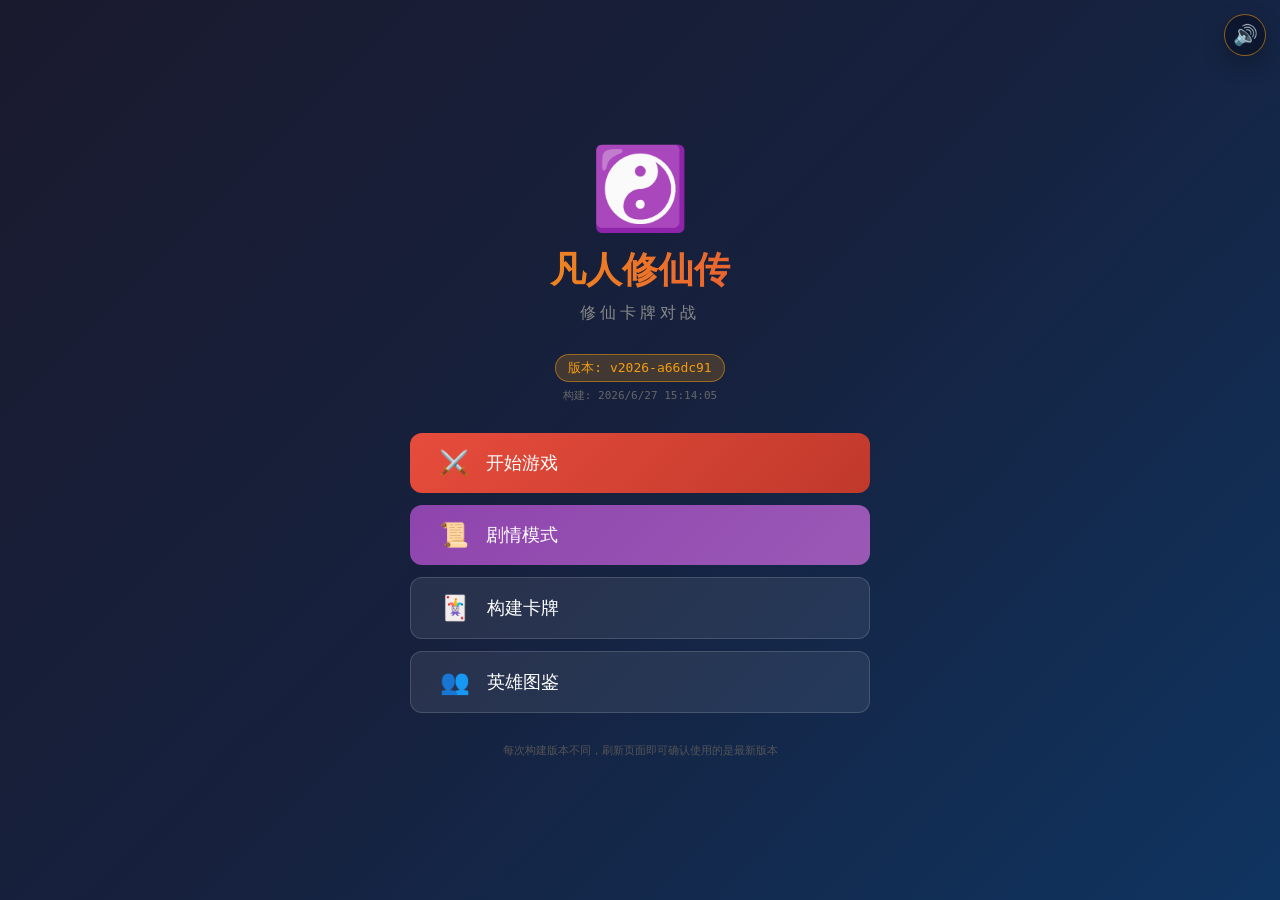
==== index.html @ 72eebd31 "deploy: publish a66dc91" ====
<!DOCTYPE html>
<html lang="zh-CN">
<head>
    <meta charset="UTF-8">
    <meta name="viewport" content="width=device-width, initial-scale=1.0">
    <meta http-equiv="Cache-Control" content="no-cache, no-store, must-revalidate">
    <meta http-equiv="Pragma" content="no-cache">
    <meta http-equiv="Expires" content="0">
    <title>凡人修仙传 - 修仙卡牌</title>
    <!-- 主菜单保底样式（防止外部CSS加载失败） -->
    <style>
        .main-menu {
            position: fixed; top: 0; left: 0; width: 100vw; height: 100vh;
            background: linear-gradient(135deg, #1a1a2e, #16213e, #0f3460);
            z-index: 200000; display: flex; align-items: center; justify-content: center;
            overflow: hidden;
        }
        .main-menu.hidden { display: none !important; }
        .menu-content { text-align: center; max-width: 500px; width: 100%; max-height: 100vh; overflow-y: auto; scrollbar-width: none; -ms-overflow-style: none; padding: 20px; }
        .menu-content::-webkit-scrollbar { width: 0; height: 0; display: none; }
        .menu-logo { margin-bottom: 30px; }
        .logo-icon { font-size: 80px; margin-bottom: 10px; }
        .logo-title { font-size: 36px; font-weight: bold; background: linear-gradient(90deg, #f39c12, #e74c3c); -webkit-background-clip: text; -webkit-text-fill-color: transparent; margin-bottom: 8px; }
        .logo-subtitle { color: #888; font-size: 16px; letter-spacing: 4px; }
        .version-info { display: flex; flex-direction: column; align-items: center; gap: 6px; margin-bottom: 30px; }
        .version-badge { color: #f39c12; background: rgba(243,156,18,0.2); border: 1px solid rgba(243,156,18,0.5); border-radius: 20px; padding: 4px 12px; font-family: monospace; font-size: 13px; }
        .build-time { color: #666; font-family: monospace; font-size: 11px; }
        .menu-buttons { display: flex; flex-direction: column; gap: 12px; margin-bottom: 30px; }
        .menu-btn { display: flex; align-items: center; gap: 12px; width: 100%; padding: 16px 24px; border: none; border-radius: 12px; cursor: pointer; font-size: 18px; transition: all 0.3s; position: relative; text-align: left; }
        .menu-btn-primary { background: linear-gradient(135deg, #e74c3c, #c0392b); color: white; font-weight: bold; }
        .menu-btn-secondary { background: rgba(255,255,255,0.08); color: #fff; border: 1px solid rgba(255,255,255,0.15); }
        .menu-btn:disabled { opacity: 0.5; cursor: not-allowed; }
        .btn-icon { width: 40px; text-align: center; font-size: 24px; }
        .btn-text { flex: 1; font-weight: 500; }
        .btn-badge { color: #aaa; background: rgba(149,165,166,0.3); border-radius: 10px; padding: 2px 8px; font-size: 10px; white-space: nowrap; }
        .changelog-section { background: rgba(0,0,0,0.2); border-radius: 12px; padding: 16px; margin-bottom: 20px; text-align: left; }
        .changelog-title { color: #f39c12; text-align: center; margin-bottom: 12px; font-size: 14px; }
        .changelog-list { color: #aaa; font-size: 12px; line-height: 1.8; }
        .commit-item { display: flex; gap: 8px; padding: 4px 0; border-bottom: 1px solid rgba(255,255,255,0.05); }
        .commit-hash { color: #666; font-family: monospace; font-size: 11px; flex-shrink: 0; }
        .commit-msg { color: #ccc; overflow: hidden; text-overflow: ellipsis; white-space: nowrap; }
        .menu-footer { color: #555; text-align: center; font-size: 11px; }
    </style>

    <!-- Baidu Analytics -->
    <script>
        var _hmt = _hmt || [];
        (function() {
            var hm = document.createElement("script");
            hm.src = "https://hm.baidu.com/hm.js?ed6ce90707663d2ae545b02ac016591a";
            var s = document.getElementsByTagName("script")[0];
            s.parentNode.insertBefore(hm, s);
        })();
    </script>
    <!-- End Baidu Analytics -->
  <script type="module" crossorigin src="./assets/main-CLAaxzai.js"></script>
  <link rel="stylesheet" crossorigin href="./assets/main-CV04cVPV.css">
</head>
<body class="menu-open">
    <button id="audio-toggle" class="audio-toggle" type="button" title="关闭背景音乐" aria-label="关闭背景音乐">🔊</button>
    <div id="game-container">
        <!-- ==================== 主菜单界面 ==================== -->
        <div id="main-menu" class="main-menu">
            <div class="menu-content">
                <!-- 游戏 Logo -->
                <div class="menu-logo">
                    <div class="logo-icon">☯️</div>
                    <h1 class="logo-title">凡人修仙传</h1>
                    <p class="logo-subtitle">修仙卡牌对战</p>
                </div>
                
                <!-- 版本信息 -->
                <div class="version-info">
                    <span class="version-badge" id="version-display">版本加载中...</span>
                    <span class="build-time" id="build-time-display"></span>
                </div>
                
                <!-- 主菜单按钮 -->
                <div class="menu-buttons">
                    <button class="menu-btn menu-btn-primary" id="btn-start-game">
                        <span class="btn-icon">⚔️</span>
                        <span class="btn-text">开始游戏</span>
                    </button>
                    <button class="menu-btn menu-btn-primary" id="btn-story-mode" style="background: linear-gradient(135deg, #8e44ad, #9b59b6);">
                        <span class="btn-icon">📜</span>
                        <span class="btn-text">剧情模式</span>
                    </button>
                    <button class="menu-btn menu-btn-secondary" id="btn-deck-builder">
                        <span class="btn-icon">🃏</span>
                        <span class="btn-text">构建卡牌</span>
                    </button>
                    <button class="menu-btn menu-btn-secondary" id="btn-view-cards" hidden>
                        <span class="btn-icon">📚</span>
                        <span class="btn-text">卡牌图鉴</span>
                    </button>
                    <button class="menu-btn menu-btn-secondary" id="btn-view-heroes">
                        <span class="btn-icon">👥</span>
                        <span class="btn-text">英雄图鉴</span>
                    </button>

                </div>
                
                <!-- 更新日志 -->
                <div class="changelog-section" hidden>
                    <h3 class="changelog-title">📝 最近更新</h3>
                    <div class="changelog-list" id="changelog-list">
                        <div class="changelog-loading">加载中...</div>
                    </div>
                </div>
                
                <!-- 底部信息 -->
                <div class="menu-footer">
                    <p>每次构建版本不同，刷新页面即可确认使用的是最新版本</p>
                </div>
            </div>
        </div>

        <!-- 顶部信息栏 -->
        <div id="top-bar">
            <div id="game-title">凡人修仙传 - 修仙卡牌</div>
            <div id="battle-background-control" class="battle-background-control" hidden>
                <label for="battle-background-select">背景模式</label>
                <select id="battle-background-select" aria-label="切换对战背景模式"></select>
                <div id="battle-background-opacity-control" class="battle-background-opacity-control" hidden>
                    <label for="battle-background-opacity">图案透明度</label>
                    <input id="battle-background-opacity" type="range" min="0" max="100" step="1" value="42">
                    <span id="battle-background-opacity-value">42%</span>
                </div>
                <details id="battle-ui-opacity-control" class="battle-ui-opacity-control" hidden>
                    <summary>界面透明度</summary>
                    <div class="battle-ui-opacity-panel" aria-label="本地调试对战界面区域透明度">
                        <label>
                            <span>战场</span>
                            <input type="range" min="0" max="100" step="1" value="100" data-battle-ui-opacity="field">
                            <output data-battle-ui-opacity-value="field">100%</output>
                        </label>
                        <label>
                            <span>手牌</span>
                            <input type="range" min="0" max="100" step="1" value="100" data-battle-ui-opacity="hand">
                            <output data-battle-ui-opacity-value="hand">100%</output>
                        </label>
                        <label>
                            <span>回合栏</span>
                            <input type="range" min="0" max="100" step="1" value="100" data-battle-ui-opacity="center">
                            <output data-battle-ui-opacity-value="center">100%</output>
                        </label>
                        <label>
                            <span>侧栏</span>
                            <input type="range" min="0" max="100" step="1" value="100" data-battle-ui-opacity="side">
                            <output data-battle-ui-opacity-value="side">100%</output>
                        </label>
                        <button type="button" id="battle-ui-opacity-reset">重置</button>
                    </div>
                </details>
            </div>
            <div id="turn-info-top">
                <span>第 <span id="turn-number">1</span> 回合</span>
                <span id="current-player">我方回合</span>
            </div>
        </div>

        <!-- 主游戏区 - 三栏布局 -->
        <div id="main-game-area">
            <!-- 左侧：敌方信息 -->
            <div id="left-panel">
                <!-- 敌方英雄信息 -->
                <div id="opponent-hero" class="hero-card-side">
                    <div class="hero-avatar" id="opponent-avatar">敌</div>
                    <div class="hero-info-compact">
                        <div class="hero-name" id="opponent-hero-name">敌方修士</div>
                        <div class="hero-stats-row">
                            <span>❤️<span id="opponent-health">30</span></span>
                            <span>🛡️<span id="opponent-armor">0</span></span>
                            <span>💎<span id="opponent-mana">0</span>/<span id="opponent-max-mana">0</span></span>
                            <span>🃏<span id="opponent-hand-count">0</span></span>
                        </div>
                        <div class="hero-realm"><span id="opponent-realm">练气1层</span> | <span id="opponent-sect">魔道</span><span id="opponent-spirit-root-inline"> | <span id="opponent-spirit-root">木灵根</span></span></div>
                    </div>
                </div>
                
                <!-- 敌方英雄技能（上帝视角） -->
                <div id="opponent-spirit-root-area" class="spirit-root-area opponent-root">
                    <div class="spirit-root-head">
                        <span class="spirit-root-icon">✦</span>
                        <span class="spirit-root-name" id="opponent-spirit-root-name">灵根</span>
                        <span class="spirit-root-badge" id="opponent-spirit-root-badge">被动</span>
                    </div>
                    <div class="spirit-root-desc" id="opponent-spirit-root-desc">灵根效果</div>
                </div>

                <div id="opponent-skill-area" class="skill-area opponent-skill">
                    <button id="opponent-skill-btn" class="skill-btn" disabled>
                        <span class="skill-icon">🌟</span>
                        <span class="skill-name" id="opponent-skill-name">技能</span>
                        <span class="skill-cost" id="opponent-skill-cost"></span>
                    </button>
                    <div class="skill-desc" id="opponent-skill-desc">技能描述</div>
                </div>
                
                <!-- 敌方墓地卡牌显示（上帝视角） -->
                <div id="opponent-graveyard-area" class="graveyard-area opponent-graveyard">
                    <div class="field-label">🪦 敌方墓地</div>
                    <div id="opponent-graveyard-cards" class="graveyard-cards"></div>
                </div>
            </div>

            <!-- 中间：战场区域 -->
            <div id="center-panel">
                <!-- 敌方手牌（上帝视角）- 放在最上方 -->
                <div id="opponent-hand-god-view" class="hand-area god-view-area" style="display:none;">
                    <div id="opponent-hand-cards-god" class="hand-cards-container"></div>
                </div>

                <!-- 敌方区域 -->
                <div id="opponent-field-area">
                    <div class="field-row monster-row">
                        <div class="row-label-bar">
                            <span class="row-label-text monster-label">⚔️ 修士</span>
                        </div>
                        <div class="slots-row six-slots">
                            <div id="opponent-monster-1" class="slot monster-slot" data-slot="1"></div>
                            <div id="opponent-monster-2" class="slot monster-slot" data-slot="2"></div>
                            <div id="opponent-monster-3" class="slot monster-slot" data-slot="3"></div>
                            <div id="opponent-monster-4" class="slot monster-slot" data-slot="4"></div>
                            <div id="opponent-monster-5" class="slot monster-slot" data-slot="5"></div>
                            <div id="opponent-monster-6" class="slot monster-slot" data-slot="6"></div>
                        </div>
                    </div>
                    
                    <div class="field-row spell-trap-row">
                        <div class="row-label-bar">
                            <span class="row-label-text formation-label">☯️ 阵法</span>
                            <span class="row-divider"></span>
                            <span class="row-label-text treasure-label">💎 法宝</span>
                        </div>
                        <div class="slots-row six-slots">
                            <div id="opponent-formation-1" class="slot formation-slot" data-slot="1"></div>
                            <div id="opponent-formation-2" class="slot formation-slot" data-slot="2"></div>
                            <div id="opponent-formation-3" class="slot formation-slot" data-slot="3"></div>
                            <div id="opponent-treasure-1" class="slot treasure-slot" data-slot="1"></div>
                            <div id="opponent-treasure-2" class="slot treasure-slot" data-slot="2"></div>
                            <div id="opponent-treasure-3" class="slot treasure-slot" data-slot="3"></div>
                        </div>
                    </div>
                </div>

                <!-- 战场信息 -->
                <div id="battle-center">
                    <button id="end-turn-btn">结束回合</button>
                </div>

                <!-- 我方区域 -->
                <div id="player-field-area">
                    <div class="field-row monster-row">
                        <div class="row-label-bar">
                            <span class="row-label-text monster-label">⚔️ 修士</span>
                        </div>
                        <div class="slots-row six-slots">
                            <div id="player-monster-1" class="slot monster-slot" data-slot="1"></div>
                            <div id="player-monster-2" class="slot monster-slot" data-slot="2"></div>
                            <div id="player-monster-3" class="slot monster-slot" data-slot="3"></div>
                            <div id="player-monster-4" class="slot monster-slot" data-slot="4"></div>
                            <div id="player-monster-5" class="slot monster-slot" data-slot="5"></div>
                            <div id="player-monster-6" class="slot monster-slot" data-slot="6"></div>
                        </div>
                    </div>
                    
                    <div class="field-row spell-trap-row">
                        <div class="row-label-bar">
                            <span class="row-label-text formation-label">☯️ 阵法</span>
                            <span class="row-divider"></span>
                            <span class="row-label-text treasure-label">💎 法宝</span>
                        </div>
                        <div class="slots-row six-slots">
                            <div id="player-formation-1" class="slot formation-slot" data-slot="1"></div>
                            <div id="player-formation-2" class="slot formation-slot" data-slot="2"></div>
                            <div id="player-formation-3" class="slot formation-slot" data-slot="3"></div>
                            <div id="player-treasure-1" class="slot treasure-slot" data-slot="1"></div>
                            <div id="player-treasure-2" class="slot treasure-slot" data-slot="2"></div>
                            <div id="player-treasure-3" class="slot treasure-slot" data-slot="3"></div>
                        </div>
                    </div>
                </div>
                
                <!-- 我方手牌 -->
                <div id="player-hand" class="hand-area-main"></div>
            </div>

            <!-- 右侧：我方信息 -->
            <div id="right-panel">
                <!-- 我方英雄信息 -->
                <div id="player-hero" class="hero-card-side">
                    <div class="hero-avatar" id="player-avatar">韩</div>
                    <div class="hero-info-compact">
                        <div class="hero-name" id="player-hero-name">韩立</div>
                        <div class="hero-stats-row">
                            <span>❤️<span id="player-health">30</span></span>
                            <span>🛡️<span id="player-armor">0</span></span>
                            <span>💎<span id="player-mana">0</span>/<span id="player-max-mana">0</span></span>
                            <span>🃏<span id="player-hand-count">0</span></span>
                        </div>
                        <div class="hero-realm"><span id="player-realm-text">练气1层</span> | <span id="player-sect">黄枫谷</span><span id="player-spirit-root-inline"> | <span id="player-spirit-root">木灵根</span></span></div>
                    </div>
                </div>
                
                <!-- 英雄技能按钮 -->
                <div id="player-spirit-root-area" class="spirit-root-area">
                    <div class="spirit-root-head">
                        <span class="spirit-root-icon">✦</span>
                        <span class="spirit-root-name" id="player-spirit-root-name">灵根</span>
                        <span class="spirit-root-badge" id="player-spirit-root-badge">被动</span>
                    </div>
                    <div class="spirit-root-desc" id="player-spirit-root-desc">灵根效果</div>
                </div>

                <div id="player-skill-area" class="skill-area">
                    <button id="player-skill-btn" class="skill-btn" disabled>
                        <span class="skill-icon">🌟</span>
                        <span class="skill-name" id="player-skill-name">技能</span>
                        <span class="skill-cost" id="player-skill-cost"></span>
                    </button>
                    <div class="skill-desc" id="player-skill-desc">技能描述</div>
                </div>
                
                <!-- 我方牌组信息 -->
                <div class="deck-info-side">
                    <div>牌库: <span id="deck-count">40</span></div>
                    <div>墓地: <span id="graveyard-count">0</span></div>
                </div>

                <!-- 我方墓地卡牌显示 -->
                <div id="player-graveyard-area" class="graveyard-area">
                    <div class="field-label">🪦 墓地</div>
                    <div id="player-graveyard-cards" class="graveyard-cards"></div>
                </div>
                
                <!-- 返回主菜单按钮 -->
                <button id="btn-back-to-menu-game" class="btn-back-menu" title="返回主菜单">🏠 返回</button>
            </div>
        </div>
    </div>

    <!-- 游戏日志 -->
    <div id="game-log">
        <div class="log-header">
            <div class="log-title">战斗记录</div>
            <div class="log-buttons">
                <button id="download-log-btn">📥 下载战斗日志</button>
                <button id="download-console-btn">📥 下载完整控制台日志</button>
            </div>
        </div>
        <div id="log-content"></div>
    </div>

    <!-- AI配置弹窗 -->
    <div id="ai-config-modal" class="modal">
        <div class="modal-content">
            <h2>游戏模式配置</h2>
            
            <div class="config-section">
                <h3>游戏模式</h3>
                <div class="mode-select">
                    <label class="mode-option mode-option-disabled" aria-disabled="true" title="需要后端服务器支持">
                        <input type="radio" name="game-mode" value="pvp" disabled>
                        <span>👤 玩家对战</span>
                    </label>
                    <label class="mode-option">
                        <input type="radio" name="game-mode" value="local" checked>
                        <span>⚔️ 本地对战</span>
                    </label>
                </div>
            </div>

            <div class="config-section" id="player-ai-config">
                <h3>我方AI配置</h3>
                <div class="ai-toggle">
                    <label>
                        <input type="checkbox" id="player-ai-enabled">
                        <span>启用AI控制我方</span>
                    </label>
                </div>
                <div class="ai-settings" id="player-ai-settings" style="display:none;">
                    <div class="form-row">
                        <label>决策方式:</label>
                        <select id="player-ai-decision-mode">
                            <option value="local" selected>本地规则 - 无需API Key</option>
                            <option value="remote">大模型AI - 需要API Key</option>
                        </select>
                    </div>
                    <div class="form-row" id="player-ai-difficulty-row">
                        <label>AI难度:</label>
                        <select id="player-ai-difficulty">
                            <option value="local_easy">简单</option>
                            <option value="local_medium" selected>普通</option>
                            <option value="local_hard">困难</option>
                        </select>
                    </div>
                    <div class="form-row" id="player-ai-provider-row">
                        <label>模型供应商:</label>
                        <select id="player-ai-provider">
                            <option value="minimax" selected>MiniMax</option>
                            <option value="kimi">Kimi</option>
                            <option value="gpt">GPT</option>
                            <option value="claude">Claude</option>
                        </select>
                    </div>
                    <div class="form-row" id="player-ai-model-row">
                        <label>模型版本:</label>
                        <select id="player-ai-model">
                            <option value="MiniMax-M3" selected>MiniMax-M3</option>
                            <option value="MiniMax-M2.7">MiniMax-M2.7</option>
                            <option value="MiniMax-M2.7-highspeed">MiniMax-M2.7-highspeed</option>
                            <option value="MiniMax-M2.5">MiniMax-M2.5</option>
                        </select>
                    </div>
                    <div class="form-row" id="player-ai-key-row">
                        <label>API Key: <span class="hint">(大模型模式需要)</span></label>
                        <input type="password" id="player-ai-key" placeholder="输入API Key">
                    </div>
                </div>
            </div>

            <div class="config-section" id="opponent-ai-config">
                <h3>敌方AI配置</h3>
                <div class="ai-toggle">
                    <label>
                        <input type="checkbox" id="opponent-ai-enabled" checked>
                        <span>启用AI控制敌方</span>
                    </label>
                </div>
                <div class="ai-settings" id="opponent-ai-settings">
                    <div class="form-row">
                        <label>决策方式:</label>
                        <select id="opponent-ai-decision-mode">
                            <option value="local" selected>本地规则 - 无需API Key</option>
                            <option value="remote">大模型AI - 需要API Key</option>
                        </select>
                    </div>
                    <div class="form-row" id="opponent-ai-difficulty-row">
                        <label>AI难度:</label>
                        <select id="opponent-ai-difficulty">
                            <option value="local_easy">简单</option>
                            <option value="local_medium" selected>普通</option>
                            <option value="local_hard">困难</option>
                        </select>
                    </div>
                    <div class="form-row" id="opponent-ai-provider-row">
                        <label>模型供应商:</label>
                        <select id="opponent-ai-provider">
                            <option value="minimax" selected>MiniMax</option>
                            <option value="kimi">Kimi</option>
                            <option value="gpt">GPT</option>
                            <option value="claude">Claude</option>
                        </select>
                    </div>
                    <div class="form-row" id="opponent-ai-model-row">
                        <label>模型版本:</label>
                        <select id="opponent-ai-model">
                            <option value="MiniMax-M3" selected>MiniMax-M3</option>
                            <option value="MiniMax-M2.7">MiniMax-M2.7</option>
                            <option value="MiniMax-M2.7-highspeed">MiniMax-M2.7-highspeed</option>
                            <option value="MiniMax-M2.5">MiniMax-M2.5</option>
                        </select>
                    </div>
                    <div class="form-row" id="opponent-ai-key-row">
                        <label>API Key: <span class="hint">(大模型模式需要)</span></label>
                        <input type="password" id="opponent-ai-key" placeholder="输入API Key">
                    </div>
                    <div class="form-row" id="opponent-ai-timeout-row">
                        <label>决策超时: <span id="timeout-value">15</span>秒</label>
                        <input type="range" id="ai-timeout" min="3" max="180" value="15">
                    </div>
                </div>
            </div>

            <div class="modal-actions">
                <button id="btn-ai-back" class="secondary-btn">← 返回</button>
                <button id="btn-ai-next" class="primary-btn">下一步: 选择篇章</button>
            </div>
        </div>
    </div>

    <!-- 篇章选择弹窗 -->
    <div id="arc-select-modal" class="modal">
        <div class="modal-content arc-select-content">
            <h2>🗺️ 选择篇章</h2>
            <p class="arc-subtitle">选择你要进入的修仙世界</p>
            <div id="arc-list" class="arc-list"></div>
            <div class="modal-actions">
                <button id="btn-arc-back" class="secondary-btn">← 返回</button>
                <button class="primary-btn" id="arc-confirm-btn" disabled>下一步: 选择卷章</button>
            </div>
        </div>
    </div>

    <!-- 子篇章选择弹窗 -->
    <div id="sub-arc-select-modal" class="modal">
        <div class="modal-content sub-arc-select-content">
            <h2>📖 选择卷章</h2>
            <p class="sub-arc-subtitle" id="sub-arc-subtitle">选择你要经历的修仙历程</p>
            <div id="sub-arc-list" class="sub-arc-list"></div>
            <div class="sub-arc-info" id="sub-arc-info" style="display:none;">
                <div class="sub-arc-rule">
                    <h4>⚡ 特殊规则</h4>
                    <p id="sub-arc-rule-desc"></p>
                </div>
                <div class="sub-arc-heroes">
                    <h4>👤 可用修士</h4>
                    <div id="sub-arc-heroes-list"></div>
                </div>
            </div>
            <div class="modal-actions">
                <button id="btn-sub-arc-back" class="secondary-btn">← 返回</button>
                <button class="primary-btn" id="sub-arc-confirm-btn" disabled>下一步: 选择敌人</button>
            </div>
        </div>
    </div>

    <!-- 关卡选择弹窗（剧情模式 - 子篇章内递进敌人） -->
    <div id="stage-select-modal" class="modal">
        <div class="modal-content stage-select-content">
            <h2>⚔️ 选择关卡</h2>
            <p class="stage-subtitle" id="stage-subtitle"></p>
            <div id="stage-list" class="stage-list"></div>
            <div class="modal-actions">
                <button id="btn-stage-back" class="secondary-btn">← 返回</button>
                <button class="primary-btn" id="stage-confirm-btn" disabled>下一步: 选择修士</button>
            </div>
        </div>
    </div>

    <!-- 英雄选择弹窗 -->
    <div id="hero-select-modal" class="modal">
        <div class="modal-content">
            <h2>选择你的修士</h2>
            <div id="hero-list"></div>
            <div class="modal-actions">
                <button id="btn-hero-back" class="secondary-btn">← 返回</button>
                <button id="btn-hero-next" class="primary-btn">下一步: 选择牌组</button>
            </div>
        </div>
    </div>

    <!-- 牌组构建器 -->
    <div id="deck-builder-container" class="deck-builder hidden"></div>

    <!-- 卡牌图鉴 -->
    <div id="card-gallery-container" class="card-gallery hidden"></div>

    <!-- 牌组选择弹窗 -->
    <div id="deck-select-modal" class="modal">
        <div class="modal-content">
            <h2>🃏 选择牌组</h2>
            <div id="deck-list-select"></div>
            <div class="modal-actions">
                <button id="btn-deck-back" class="secondary-btn">← 返回</button>
                <button id="btn-deck-create" class="secondary-btn">➕ 新建牌组</button>
                <button id="btn-deck-exclusive" class="secondary-btn">🛡️ 专属牌组</button>
                <button id="btn-deck-random" class="secondary-btn">🎲 随机生成</button>
                <button class="primary-btn" id="deck-confirm-btn" disabled>开始战斗</button>
            </div>
        </div>
    </div>

    <!-- Vite 应用入口 -->

    <!-- Cloudflare Web Analytics -->
    <script defer src="https://static.cloudflareinsights.com/beacon.min.js" data-cf-beacon='{"token":"e253cf6941a1490bb257bb08813d3390"}'></script>
    <!-- End Cloudflare Web Analytics -->
</body>
</html>
---- assets/main-CV04cVPV.css ----
*{box-sizing:border-box;margin:0;padding:0}[hidden]{display:none!important}body{color:#fff;background:linear-gradient(135deg,#1a1a2e 0%,#16213e 50%,#0f3460 100%);min-height:100vh;font-family:-apple-system,BlinkMacSystemFont,Segoe UI,PingFang SC,Microsoft YaHei,sans-serif;overflow-x:hidden}body.battle-active.battle-background-enabled{isolation:isolate;background:linear-gradient(135deg,#0a1025 0%,#102846 52%,#091324 100%);position:relative}body.battle-active.battle-background-enabled:before,body.battle-active.battle-background-enabled:after{content:"";pointer-events:none;position:fixed;inset:0}body.battle-active.battle-background-enabled:before{z-index:0;opacity:var(--battle-bg-opacity,.42);background-image:var(--battle-bg-image);background-size:cover;background-position:var(--battle-bg-position,center center);transform:var(--battle-bg-transform,none);transform-origin:50%;background-repeat:no-repeat}body.battle-active.battle-background-enabled:after{z-index:0;opacity:var(--battle-bg-overlay-opacity,.58);background:radial-gradient(circle at 50% 18%,#f39c1226,#0000 32%),linear-gradient(135deg,#070c1cc7,#0a162cc2 46%,#081220db)}body.battle-active.battle-background-enabled.battle-background-composite:before{background-image:none}.battle-composite-background{z-index:0;pointer-events:none;opacity:var(--battle-bg-opacity,.42);position:fixed;inset:0;overflow:hidden}.battle-composite-layer{width:64%;position:absolute;top:0;bottom:0;overflow:hidden}.battle-composite-image{transform-origin:50%;will-change:transform;background-position:50%;background-repeat:no-repeat;background-size:cover;position:absolute;inset:0}.battle-composite-layer-left{left:0;-webkit-mask-image:linear-gradient(90deg,#000 0% 58%,#000000b8 76%,#0000 100%);mask-image:linear-gradient(90deg,#000 0% 58%,#000000b8 76%,#0000 100%)}.battle-composite-layer-right{right:0;-webkit-mask-image:linear-gradient(270deg,#000 0% 58%,#000000b8 76%,#0000 100%);mask-image:linear-gradient(270deg,#000 0% 58%,#000000b8 76%,#0000 100%)}body.menu-open{height:100vh;overflow:hidden}.audio-toggle{z-index:200200;color:#f8c65c;cursor:pointer;-webkit-backdrop-filter:blur(10px);backdrop-filter:blur(10px);background:#0c142ad1;border:1px solid #f39c128c;border-radius:50%;justify-content:center;align-items:center;width:42px;height:42px;font-size:20px;line-height:1;transition:transform .18s,border-color .18s,opacity .18s;display:inline-flex;position:fixed;top:14px;right:14px;box-shadow:0 8px 22px #00000047}.audio-toggle:hover{border-color:#f39c12f2;transform:translateY(-1px)}.audio-toggle.is-muted{color:#95a5a6;opacity:.78;border-color:#95a5a673}#game-container{--battle-zone-width:584px;--battle-layout-width:calc(200px + var(--battle-zone-width) + 200px + 20px);--battle-ui-field-alpha:.06;--battle-ui-hand-alpha:.2;--battle-ui-center-alpha:.2;--battle-ui-side-hero-alpha:.2;--battle-ui-side-root-alpha:.18;--battle-ui-side-tint-alpha:.08;--battle-ui-side-grave-alpha:.15;--battle-ui-side-control-alpha:.3;--battle-ui-side-card-alpha:.4;z-index:1;min-width:0;max-width:1400px;margin:0 auto;padding:10px;position:relative}#top-bar{width:min(100%, var(--battle-layout-width));background:#0000004d;border-radius:10px;justify-content:space-between;align-items:center;margin:0 auto 10px;padding:10px 20px;display:flex}.battle-background-control{color:#f4c56a;white-space:nowrap;background:#080e1e85;border:1px solid #f39c1259;border-radius:8px;align-items:center;gap:6px;margin:0 12px;padding:4px 7px;font-size:12px;display:inline-flex}.battle-background-control label{font-weight:700}.battle-background-control select{color:#f7f7ff;cursor:pointer;background:#10192deb;border:1px solid #ffffff24;border-radius:6px;outline:none;min-width:92px;max-width:160px;height:26px;font-size:12px}.battle-background-control select:focus{border-color:#f39c12cc;box-shadow:0 0 0 2px #f39c122e}.battle-background-opacity-control{border-left:1px solid #ffffff1f;align-items:center;gap:6px;padding-left:8px;display:inline-flex}.battle-background-opacity-control input[type=range]{accent-color:#f39c12;cursor:pointer;width:96px}.battle-background-opacity-control span{color:#d6dce8;font-variant-numeric:tabular-nums;text-align:right;min-width:34px}.battle-ui-opacity-control{border-left:1px solid #ffffff1f;padding-left:8px;position:relative}.battle-ui-opacity-control summary{cursor:pointer;color:#d6dce8;font-weight:700;list-style:none}.battle-ui-opacity-control summary::-webkit-details-marker{display:none}.battle-ui-opacity-panel{z-index:120;background:#080e1ef5;border:1px solid #f39c1259;border-radius:8px;grid-template-columns:1fr;gap:7px;width:220px;padding:10px;display:grid;position:absolute;top:calc(100% + 8px);right:0;box-shadow:0 12px 28px #00000059}.battle-ui-opacity-panel label{grid-template-columns:48px 1fr 38px;align-items:center;gap:7px;display:grid}.battle-ui-opacity-panel input[type=range]{accent-color:#f39c12;cursor:pointer;width:100%}.battle-ui-opacity-panel output{color:#d6dce8;font-variant-numeric:tabular-nums;text-align:right}.battle-ui-opacity-panel button{color:#f7d58c;cursor:pointer;background:#f39c121f;border:1px solid #f39c1273;border-radius:6px;height:28px;font-weight:700}#game-title{background:linear-gradient(90deg,#f39c12,#e74c3c);-webkit-text-fill-color:transparent;-webkit-background-clip:text;font-size:20px;font-weight:700}#turn-info-top{align-items:center;gap:20px;display:flex}#current-player{color:#f39c12;font-weight:700}#main-game-area{grid-template-columns:200px minmax(0, var(--battle-zone-width)) 200px;justify-content:center;gap:10px;min-width:0;display:grid}body:not(.battle-active) #top-bar,body:not(.battle-active) #main-game-area{display:none!important}#left-panel,#right-panel{flex-direction:column;gap:10px;min-width:0;min-height:600px;display:flex}#left-panel{justify-content:flex-start}#right-panel{justify-content:flex-end}.hero-card-side{background:linear-gradient(135deg, rgba(243, 156, 18, var(--battle-ui-side-hero-alpha,.2)), rgba(231, 76, 60, var(--battle-ui-side-hero-alpha,.2)));border:2px solid #f39c12;border-radius:10px;align-items:center;gap:10px;padding:10px;display:flex}#right-panel .hero-card-side{background:linear-gradient(135deg, rgba(46, 204, 113, var(--battle-ui-side-hero-alpha,.2)), rgba(39, 174, 96, var(--battle-ui-side-hero-alpha,.2)));border-color:#27ae60}#left-panel .hero-card-side{background:linear-gradient(135deg, rgba(231, 76, 60, var(--battle-ui-side-hero-alpha,.2)), rgba(192, 57, 43, var(--battle-ui-side-hero-alpha,.2)));border-color:#e74c3c}.hero-avatar{background:linear-gradient(135deg,#f39c12,#e74c3c);border-radius:50%;flex-shrink:0;justify-content:center;align-items:center;width:50px;height:50px;font-size:20px;font-weight:700;display:flex}#right-panel .hero-avatar{background:linear-gradient(135deg,#27ae60,#2ecc71)}#left-panel .hero-avatar{background:linear-gradient(135deg,#e74c3c,#c0392b)}.hero-info-compact{flex:1;font-size:12px}body.battle-active .hero-card-side,body.battle-active .hero-info-compact,body.battle-active .hero-realm,body.battle-active .spirit-root-name,body.battle-active .spirit-root-badge,body.battle-active .spirit-root-desc,body.battle-active .skill-btn,body.battle-active .skill-desc{color:#fff;text-shadow:0 1px 3px #000000d9}.hero-name{margin-bottom:3px;font-size:14px;font-weight:700}.hero-stats-row{gap:8px;margin-bottom:3px;display:flex}.hero-realm{color:#888;font-size:11px}.hero-skill{color:#f39c12;margin-top:3px;font-size:10px;font-style:italic}.spirit-root-area{background:rgba(0, 0, 0, var(--battle-ui-side-root-alpha,.18));border:1px solid #67e8f92e;border-radius:8px;margin:8px 0;padding:8px}#right-panel .spirit-root-area{background:rgba(39, 174, 96, var(--battle-ui-side-tint-alpha,.08));border-color:#27ae606b}#left-panel .spirit-root-area{background:rgba(231, 76, 60, var(--battle-ui-side-tint-alpha,.08));border-color:#e74c3c61}.spirit-root-head{align-items:center;gap:6px;margin-bottom:5px;display:flex}.spirit-root-icon{color:#67e8f9;font-size:15px;line-height:1}.spirit-root-name{color:#f2f4ff;white-space:nowrap;text-overflow:ellipsis;flex:1;min-width:0;font-size:13px;font-weight:700;overflow:hidden}.spirit-root-badge{color:#dff4ff;white-space:nowrap;background:#67e8f924;border:1px solid #67e8f940;border-radius:6px;padding:2px 7px;font-size:11px;line-height:1.2}.spirit-root-desc{color:#aeb7d3;text-align:center;font-size:11px;line-height:1.4}.deck-info-side{background:rgba(0,0,0,var(--battle-ui-side-hero-alpha,.2));text-align:center;border-radius:8px;padding:8px;font-size:12px}.deck-info-side div{margin:3px 0}.god-view-area{background:rgba(0,0,0,var(--battle-ui-hand-alpha,.2));border-radius:10px;min-height:150px;margin-bottom:10px;padding:10px}.god-view-panel{background:rgba(0,0,0,var(--battle-ui-hand-alpha,.2));border-radius:8px;padding:8px}.god-view-label{color:#f39c12;text-align:center;margin-bottom:10px;font-size:12px;font-weight:700;display:none}.hand-cards-container{scrollbar-width:none;scrollbar-color:#27ae6080 transparent;justify-content:center;gap:10px;width:100%;min-width:0;max-width:100%;min-height:150px;padding:10px;display:flex;overflow:hidden}.hand-cards-container::-webkit-scrollbar{width:0;height:0;display:none}.hand-cards-container::-webkit-scrollbar-thumb{background:#27ae6080;border-radius:4px}.hand-cards-container .card{flex-shrink:0;transition:transform .2s,margin .2s}.hand-cards-container.hand-folded .card{margin:0 -12px}.hand-cards-container.hand-dense .card{margin:0 -30px}.hand-cards-container.hand-folded .card:first-of-type,.hand-cards-container.hand-dense .card:first-of-type,.hand-cards-container.hand-folded .card.hand-edge-start,.hand-cards-container.hand-dense .card.hand-edge-start{margin-left:0}.hand-cards-container.hand-folded .card:last-of-type,.hand-cards-container.hand-dense .card:last-of-type,.hand-cards-container.hand-folded .card.hand-edge-end,.hand-cards-container.hand-dense .card.hand-edge-end{margin-right:0}.hand-cards-container.hand-dense .card:hover{z-index:10;margin:0 5px;transform:translateY(-20px)}.hand-cards-container:not(.hand-dense) .card:hover{transform:translateY(-10px)}.hand-cards-compact{flex-wrap:wrap;justify-content:center;gap:3px;display:flex}#center-panel{flex-direction:column;align-items:center;gap:10px;min-width:0;display:flex}#opponent-field-area,#player-field-area,#battle-center,#opponent-hand-god-view,.hand-area-main{width:var(--battle-zone-width);box-sizing:border-box;align-self:center;max-width:100%}#opponent-field-area,#player-field-area{border-radius:12px;flex-direction:column;gap:8px;padding:10px 14px;display:flex}#opponent-field-area{background:rgba(231, 76, 60, var(--battle-ui-field-alpha,.06));border:1px solid #e74c3c1a;min-width:0;max-width:100%}#opponent-field-area .spell-trap-row{order:1}#opponent-field-area .monster-row{order:2}#player-field-area{background:rgba(46, 204, 113, var(--battle-ui-field-alpha,.06));border:1px solid #2ecc711a;min-width:0;max-width:100%}.field-row{border-radius:10px;flex-direction:column;align-items:center;gap:4px;min-width:0;max-width:100%;padding:6px 8px;transition:all .3s;display:flex;overflow:hidden}.row-label-bar{display:none}.slots-row{grid-template-columns:repeat(6,85px);justify-content:center;gap:6px;min-width:0;max-width:100%;display:grid}.creature-card.has-attacked{opacity:.5;filter:grayscale(.6)}.creature-card.has-attacked .creature-avatar{opacity:.6}.slot{border:2px solid #fff3;border-radius:8px;justify-content:center;align-items:center;width:85px;height:115px;transition:all .2s;display:flex;position:relative}.monster-slot{background:linear-gradient(135deg,#2ecc7114,#27ae600a),repeating-linear-gradient(90deg,#0000,#0000 10px,#2ecc7108 10px 20px);border-color:#2ecc7159}.monster-slot:hover{border-color:#2ecc71b3}#opponent-field-area .monster-slot{background:linear-gradient(135deg,#e74c3c14,#c0392b0a),repeating-linear-gradient(90deg,#0000,#0000 10px,#e74c3c08 10px 20px);border-color:#e74c3c59}#opponent-field-area .monster-slot:hover{border-color:#e74c3cb3}.formation-slot{background:linear-gradient(135deg,#3498db14,#2980b90a),repeating-linear-gradient(45deg,#0000,#0000 8px,#3498db08 8px 16px);border-color:#3498db59}.formation-slot:hover{border-color:#3498dbb3}.treasure-slot{background:linear-gradient(135deg,#f39c1214,#e67e220a),repeating-linear-gradient(-45deg,#0000,#0000 8px,#f39c1208 8px 16px);border-color:#f39c1259}.treasure-slot:hover{border-color:#f39c12b3}.target-highlight{z-index:100;animation:1s ease-in-out infinite targetPulse;box-shadow:0 0 15px 3px #ffd70099,inset 0 0 10px #ffd7004d;border-width:3px!important;border-color:gold!important}@keyframes targetPulse{0%,to{transform:scale(1);box-shadow:0 0 15px 3px #ffd70099,inset 0 0 10px #ffd7004d}50%{transform:scale(1.03);box-shadow:0 0 25px 8px #ffd700e6,inset 0 0 15px #ffd70080}}.attacker-highlight{box-shadow:0 0 15px 3px #2ecc71b3,inset 0 0 10px #2ecc7166;border-width:3px!important;border-color:#2ecc71!important}#opponent-field-area .attacker-highlight{box-shadow:0 0 15px 3px #e74c3cb3,inset 0 0 10px #e74c3c66;border-color:#e74c3c!important}.target-hint{color:gold;z-index:1000;pointer-events:none;background:#000000d9;border:2px solid gold;border-radius:8px;padding:12px 24px;font-size:16px;font-weight:700;animation:.3s hintFadeIn;position:fixed;top:50%;left:50%;transform:translate(-50%,-50%)}@keyframes hintFadeIn{0%{opacity:0;transform:translate(-50%,-40%)}to{opacity:1;transform:translate(-50%,-50%)}}.slot:empty:before{content:attr(data-slot);color:#ffffff1a;font-size:18px;font-weight:700}.formation-slot:empty:before{color:#3498db26}.treasure-slot:empty:before{color:#f39c1226}#battle-center{background:rgba(0,0,0,var(--battle-ui-center-alpha,.2));border-radius:10px;justify-content:space-between;align-items:center;min-width:0;padding:10px 20px;display:flex}#mana-display{text-align:center}.mana-value{color:#3498db;font-size:24px;font-weight:700}.mana-label{color:#888;font-size:12px}#end-turn-btn{color:#fff;cursor:pointer;background:linear-gradient(135deg,#e74c3c,#c0392b);border:none;border-radius:25px;padding:10px 30px;font-size:16px;transition:all .3s}#end-turn-btn:hover{transform:scale(1.05)}#end-turn-btn:disabled{cursor:not-allowed;background:#555}.hand-area-main{background:rgba(0,0,0,var(--battle-ui-hand-alpha,.2));scrollbar-width:none;scrollbar-color:#27ae6080 transparent;border-radius:10px;justify-content:center;gap:10px;min-width:0;min-height:150px;padding:10px;display:flex;overflow:hidden}.hand-area-main::-webkit-scrollbar{width:0;height:0;display:none}.hand-area-main::-webkit-scrollbar-thumb{background:#27ae6080;border-radius:4px}.hand-area-main .card{flex-shrink:0;transition:transform .2s,margin .2s}.hand-area-main.hand-folded .card{margin:0 -12px}.hand-area-main.hand-dense .card{margin:0 -30px}.hand-area-main.hand-folded .card:first-child,.hand-area-main.hand-dense .card:first-child,.hand-area-main.hand-folded .card.hand-edge-start,.hand-area-main.hand-dense .card.hand-edge-start{margin-left:0}.hand-area-main.hand-folded .card:last-child,.hand-area-main.hand-dense .card:last-child,.hand-area-main.hand-folded .card.hand-edge-end,.hand-area-main.hand-dense .card.hand-edge-end{margin-right:0}.hand-area-main.hand-dense .card:hover{z-index:10;margin:0 5px;transform:translateY(-20px)}.hand-area-main:not(.hand-dense) .card:hover{transform:translateY(-10px)}.card{cursor:pointer;background:linear-gradient(135deg,#2c3e50,#34495e);border:2px solid #555;border-radius:10px;flex-direction:column;width:100px;height:140px;padding:8px;font-size:11px;transition:all .3s;display:flex;position:relative}.card:hover{transform:translateY(-10px)}.card.can-play{border-color:#27ae60;animation:2s infinite pulse}.card-cost{background:#3498db;border:2px solid #fff;border-radius:50%;justify-content:center;align-items:center;width:28px;height:28px;font-size:14px;font-weight:700;display:flex;position:absolute;top:-10px;left:-10px}.card-name{text-align:center;margin-bottom:3px;font-size:12px;font-weight:700}.card-type{color:#888;text-align:center;margin-bottom:3px;font-size:9px}.card-image{background:#0000004d;border-radius:5px;flex:1;justify-content:center;align-items:center;margin-bottom:3px;font-size:24px;display:flex}.card-desc{color:#aaa;text-align:center;overflow-wrap:anywhere;-webkit-line-clamp:2;-webkit-box-orient:vertical;flex:none;min-height:19px;max-height:29px;font-size:8px;line-height:1.2;display:-webkit-box;overflow:hidden}.card-stats{justify-content:space-between;align-items:center;gap:4px;min-width:0;margin-top:3px;display:flex}.card-attack{color:#e74c3c;white-space:nowrap;font-weight:700}.card-health{color:#27ae60;white-space:nowrap;font-weight:700}.creature-card{text-align:center;background:linear-gradient(135deg,#2c3e50,#34495e);border:2px solid #27ae60;border-radius:8px;width:90%;height:90%;padding:5px;font-size:10px}.creature-card.can-attack{box-shadow:0 0 15px #2ecc7180}.creature-name{margin-bottom:2px;font-size:10px;font-weight:700}.creature-avatar{margin:3px 0;font-size:20px}.creature-stats{white-space:nowrap;justify-content:space-around;align-items:center;gap:4px;min-width:0;font-size:12px;line-height:1;display:flex}.creature-stats>span{white-space:nowrap;align-items:center;min-width:0;line-height:1;display:inline-flex}#game-log{background:#000000e6;border:1px solid #333;border-radius:10px;flex-direction:column;width:350px;max-height:400px;padding:10px;display:flex;position:fixed;top:60px;right:10px}.log-header{justify-content:space-between;align-items:center;margin-bottom:10px;display:flex}.log-title{color:#f39c12;font-weight:700}#download-log-btn{color:#fff;cursor:pointer;background:#3498db;border:none;border-radius:5px;padding:5px 10px;font-size:11px}#log-content{max-height:350px;font-size:11px;line-height:1.5;overflow-y:auto}.log-entry{background:#ffffff0d;border-radius:4px;margin:2px 0;padding:4px}.modal{z-index:100000;background:#000c;justify-content:center;align-items:center;width:100%;height:100%;display:none;position:fixed;top:0;left:0}.modal.show{display:flex}.modal-content{scrollbar-gutter:stable;background:linear-gradient(135deg,#1a1a2e,#16213e);border-radius:20px;max-width:800px;max-height:80vh;padding:30px;overflow-y:auto}@media (width<=1200px){#game-container{--battle-layout-width:calc(150px + var(--battle-zone-width) + 150px + 20px)}#main-game-area{grid-template-columns:150px minmax(0, var(--battle-zone-width)) 150px}.slot,.slot-mini{width:60px;height:80px}}@media (width<=900px){#main-game-area{grid-template-columns:1fr}#left-panel,#right-panel{flex-direction:row;justify-content:space-between}#game-log{width:100%;margin-top:10px;position:relative;top:auto;right:auto}}@keyframes pulse{0%,to{box-shadow:0 0 5px #27ae6080}50%{box-shadow:0 0 20px #27ae60cc}}.floating-text{pointer-events:none;z-index:1000;font-size:20px;font-weight:700;animation:1.5s ease-out forwards floatUp;position:absolute}@keyframes floatUp{0%{opacity:1;transform:translateY(0)}to{opacity:0;transform:translateY(-50px)}}@keyframes flash{0%,to{filter:brightness()}50%{filter:brightness(2)sepia()hue-rotate(-50deg)}}#hero-select-modal .modal-content{flex-direction:column;width:min(900px,100vw - 32px);max-width:900px;height:min(760px,100vh - 32px);max-height:calc(100vh - 32px);display:flex;overflow:hidden}:is(html:has(#hero-select-modal.show),body:has(#hero-select-modal.show)),#hero-select-modal.show{overflow:hidden}#hero-select-modal.show::-webkit-scrollbar{width:0;height:0;display:none}#hero-select-modal .modal-content::-webkit-scrollbar{width:0;height:0;display:none}#hero-select-modal .modal-content h2{flex:none}#hero-select-modal.story-hero-select .modal-content{height:auto;min-height:0}#hero-select-modal #hero-list{flex:auto;min-height:0;display:flex;overflow:hidden}#hero-select-modal.story-hero-select #hero-list{flex:0 auto}.hero-select-container{flex-direction:column;flex:auto;gap:12px;width:100%;max-width:820px;min-height:0;margin:0 auto;padding:8px 4px 0;display:flex}.hero-selection-summary{flex:none;grid-template-columns:repeat(2,minmax(0,1fr));gap:10px;display:grid}.hero-selection-slot{background:#ffffff0e;border:1px solid #ffffff1c;border-radius:8px;justify-content:space-between;align-items:center;gap:10px;min-width:0;padding:9px 12px;display:flex}.hero-selection-slot .slot-label{flex:none;font-size:12px;font-weight:700}.hero-selection-slot .slot-value{color:#f2f4ff;text-align:right;text-overflow:ellipsis;white-space:nowrap;min-width:0;font-size:13px;font-weight:700;overflow:hidden}.hero-selection-slot.player-slot .slot-label{color:#27ae60}.hero-selection-slot.opponent-slot .slot-label{color:#e74c3c}.hero-selection-slot.filled{background:#f39c121a;border-color:#f39c1261}.hero-section{background:#ffffff0d;border-radius:12px;min-width:0;padding:12px}.hero-section h3{text-align:center;margin-bottom:10px;font-size:16px}.hero-section:first-child h3{color:#27ae60}.hero-section:last-child h3{color:#e74c3c}.hero-section-unified h3{color:#f39c12}#hero-select-modal .hero-section-unified{flex-direction:column;flex:auto;min-height:0;display:flex}#hero-select-modal.story-hero-select .hero-select-container,#hero-select-modal.story-hero-select .hero-section-unified{flex:0 auto}#hero-select-modal .hero-section-unified h3{flex:none}.hero-list-player,.hero-list-opponent,.hero-list-unified{grid-template-columns:1fr;gap:8px;max-height:min(58vh,620px);padding-right:4px;display:grid;overflow:hidden auto}#hero-select-modal .hero-list-unified{flex:auto;min-height:0;max-height:none}#hero-select-modal.story-hero-select .hero-list-unified{flex:0 auto;max-height:min(44vh,360px)}#hero-select-modal .modal-actions{flex:none;margin-top:14px}.hero-option{cursor:default;text-align:left;background:#ffffff0d;border:2px solid #555;border-radius:8px;grid-template-columns:48px minmax(0,1fr);align-items:start;gap:12px;min-width:0;padding:10px 12px;transition:all .3s;display:grid}.hero-option:hover{border-color:#f39c12;transform:none}.hero-option-player.selected,.hero-option.player-selected{background:#27ae601f;border-color:#27ae60;box-shadow:0 0 10px #27ae6040}.hero-option-opponent.selected,.hero-option.opponent-selected{background:#e74c3c1f;border-color:#e74c3c;box-shadow:0 0 10px #e74c3c40}.hero-option.player-selected.opponent-selected{background:linear-gradient(135deg,#27ae6021,#e74c3c21);border-color:#f39c12;box-shadow:0 0 12px #f39c123d}.hero-option .avatar{background:#0000004d;border-radius:8px;flex-shrink:0;justify-content:center;align-items:center;width:48px;height:48px;font-size:28px;display:flex}.hero-option .hero-info{flex:1;min-width:0}.hero-pick-header{justify-content:space-between;align-items:flex-start;gap:12px;min-width:0;display:flex}.hero-pick-title{min-width:0}.hero-option .name{margin-bottom:2px;font-size:14px;font-weight:700}.hero-option .sect{color:#888;margin-bottom:2px;font-size:11px}.hero-option .hero-region{color:#aeb7d3;white-space:nowrap;text-overflow:ellipsis;font-size:10px;line-height:1.3;overflow:hidden}.hero-option .hero-root-passive{color:#9fd7ff;white-space:nowrap;text-overflow:ellipsis;font-size:10px;line-height:1.3;overflow:hidden}.hero-option .root-passive-label{color:#f39c12;margin-right:4px;font-weight:700}.hero-option .skill{color:#f39c12;white-space:nowrap;text-overflow:ellipsis;font-size:11px;line-height:1.35;display:block;overflow:hidden}.hero-option .skill-label{color:#dfe7ff;margin-right:4px;font-weight:700;display:inline-block}.hero-role-actions{flex:none;gap:6px;display:flex}.modal-content .hero-role-btn{color:#dfe7ff;cursor:pointer;background:#ffffff14;border:1px solid #ffffff2e;border-radius:7px;justify-content:center;align-items:center;min-width:52px;height:30px;margin:0;padding:0 10px;font-size:12px;font-weight:700;display:inline-flex}.modal-content .hero-role-btn:hover{background:#f39c1224;border-color:#f39c128c;transform:none}.modal-content .hero-role-btn-player.selected{color:#fff;background:#27ae6073;border-color:#27ae60}.modal-content .hero-role-btn-opponent.selected{color:#fff;background:#e74c3c73;border-color:#e74c3c}.hero-role-skill-section{background:#0000002e;border:1px solid #ffffff14;border-radius:8px;margin-top:8px;padding:8px}.hero-role-skill-section.hidden{display:none}.hero-role-skill-heading{color:#dfe7ff;margin-bottom:5px;font-size:12px;font-weight:700}.player-skill-section .hero-role-skill-heading{color:#27ae60}.opponent-skill-section .hero-role-skill-heading{color:#e74c3c}.hero-skill-variants{flex-wrap:nowrap;gap:6px;width:100%;min-width:0;margin-top:8px;display:flex}.modal-content .hero-skill-variant{color:#dfe7ff;cursor:pointer;white-space:nowrap;word-break:keep-all;background:#ffffff12;border:1px solid #ffffff2e;border-radius:8px;flex-direction:column;flex:1 1 0;justify-content:center;align-items:center;min-width:0;height:42px;margin:0;padding:5px 6px;font-size:12px;line-height:1.15;display:inline-flex}.modal-content .hero-skill-variant:hover{background:#f39c1224;border-color:#f39c12a6;transform:none}.modal-content .hero-skill-variant.selected{background:#f39c1238;border-color:#f39c12;box-shadow:0 0 10px #f39c1240}.hero-skill-variant .variant-name{text-overflow:ellipsis;white-space:nowrap;max-width:100%;font-weight:700;overflow:hidden}.hero-skill-variant .variant-type{color:#aeb7d3;text-overflow:ellipsis;white-space:nowrap;max-width:100%;margin-top:2px;font-size:10px;overflow:hidden}@media (width<=640px){.hero-selection-summary{grid-template-columns:1fr}.hero-option{grid-template-columns:42px minmax(0,1fr);gap:10px;padding:10px}.hero-option .avatar{width:42px;height:42px;font-size:24px}.hero-pick-header{align-items:flex-start;gap:6px}.hero-role-actions{gap:4px;width:auto;margin-left:auto}.modal-content .hero-role-btn{border-radius:7px;flex:none;min-width:44px;height:28px;padding:0 6px;font-size:12px}.hero-option .hero-default-skill{white-space:normal;-webkit-line-clamp:2;text-overflow:ellipsis;-webkit-box-orient:vertical;margin-top:4px;display:-webkit-box;overflow:hidden}}.modal-content h2{text-align:center;color:#f39c12;margin-bottom:10px}.modal-content button{color:#fff;cursor:pointer;background:linear-gradient(135deg,#e74c3c,#c0392b);border:none;border-radius:25px;margin:20px auto 0;padding:12px 40px;font-size:16px;display:block}.modal-content button:hover{transform:scale(1.05)}.skill-area{background:rgba(0, 0, 0, var(--battle-ui-side-hero-alpha,.2));border:1px solid #ffffff1a;border-radius:8px;margin:8px 0;padding:8px}.skill-area[data-card-json]{cursor:help;-webkit-user-select:none;user-select:none}.skill-btn{background:rgba(100, 100, 100, var(--battle-ui-side-control-alpha,.3));color:#aaa;cursor:not-allowed;pointer-events:none;border:none;border-radius:6px;justify-content:center;align-items:center;gap:6px;width:100%;padding:8px 12px;font-size:13px;transition:all .3s;display:flex}.skill-btn.active{color:#fff;cursor:pointer;pointer-events:auto;background:linear-gradient(135deg,#9b59b6,#8e44ad);box-shadow:0 2px 8px #9b59b666}.skill-btn.active:hover{background:linear-gradient(135deg,#a569bd,#9b59b6);transform:translateY(-1px);box-shadow:0 4px 12px #9b59b699}.skill-btn.active:active{transform:translateY(0);box-shadow:0 2px 4px #9b59b666}.skill-icon{font-size:16px}.skill-name{font-weight:700}.skill-cost{background:rgba(0, 0, 0, var(--battle-ui-side-control-alpha,.3));border-radius:4px;margin-left:4px;padding:2px 6px;font-size:11px}.skill-desc{color:#888;text-align:center;margin-top:4px;font-size:11px;line-height:1.3}.opponent-skill .skill-btn{opacity:.7}.opponent-skill .skill-btn.active{opacity:1;background:linear-gradient(135deg,#c0392b,#e74c3c);box-shadow:0 2px 8px #e74c3c66}.opponent-skill .skill-btn.active:hover{background:linear-gradient(135deg,#d35400,#c0392b);box-shadow:0 4px 12px #e74c3c99}.graveyard-area{background:rgba(0, 0, 0, var(--battle-ui-side-grave-alpha,.15));border:1px solid #ffffff0d;border-radius:6px;margin:8px 0;padding:6px}.graveyard-area .field-label{color:#666;text-align:center;margin-bottom:4px;font-size:10px}.graveyard-cards{flex-wrap:wrap;justify-content:center;gap:4px;max-height:120px;display:flex;overflow-y:auto}.graveyard-card{background:rgba(0, 0, 0, var(--battle-ui-side-card-alpha,.4));color:#888;opacity:.6;border:1px solid #ffffff1a;border-radius:4px;flex-direction:column;justify-content:center;align-items:center;width:40px;height:55px;font-size:9px;display:flex}.graveyard-card .card-avatar{margin-bottom:2px;font-size:16px}.graveyard-card .card-name{text-align:center;text-overflow:ellipsis;white-space:nowrap;width:100%;padding:0 2px;font-size:8px;overflow:hidden}.opponent-graveyard{opacity:.8}@keyframes formationDissolve{0%{opacity:1;filter:brightness();transform:scale(1)}50%{opacity:.5;filter:brightness(2)hue-rotate(180deg);transform:scale(1.2)}to{opacity:0;filter:brightness(3);transform:scale(0)}}.formation-dissolve{animation:1s ease-out forwards formationDissolve}@keyframes treasureBreak{0%{opacity:1;transform:scale(1)rotate(0)}25%{opacity:.8;transform:scale(1.1)rotate(5deg)}50%{opacity:.5;filter:grayscale();transform:scale(.9)rotate(-5deg)}75%{opacity:.3;transform:scale(.7)rotate(10deg)}to{opacity:0;transform:scale(0)rotate(0)}}.treasure-break{animation:.8s ease-in forwards treasureBreak}@keyframes creatureDeath{0%{opacity:1;filter:brightness();transform:scale(1)translateY(0)}30%{opacity:.7;filter:brightness(2)sepia();transform:scale(1.1)translateY(-10px)}60%{opacity:.4;filter:brightness(.5)grayscale();transform:scale(.8)translateY(10px)}to{opacity:0;filter:brightness(0);transform:scale(0)translateY(30px)}}.creature-death{animation:1s ease-out forwards creatureDeath}.effect-text{color:#fff;text-shadow:0 0 10px;pointer-events:none;z-index:1000;white-space:nowrap;font-size:14px;font-weight:700;animation:1.5s ease-out forwards effectTextFloat;position:absolute;top:50%;left:50%;transform:translate(-50%,-50%)}@keyframes effectTextFloat{0%{opacity:1;transform:translate(-50%,-50%)scale(.5)}50%{opacity:1;transform:translate(-50%,-80%)scale(1.2)}to{opacity:0;transform:translate(-50%,-120%)scale(1)}}.creature-tags{z-index:10;justify-content:center;gap:3px;margin:2px 0;display:flex;position:relative}.creature-tag{white-space:nowrap;text-shadow:0 0 2px #00000080;border:1px solid;border-radius:3px;padding:1px 4px;font-size:9px;font-weight:700;line-height:1.2}.root-tag{background:#ffffff1a}.sect-tag{background:#ffffff1a;font-size:8px}.creature-card[data-spirit-root=金]{border-top:2px solid #f1c40f}.creature-card[data-spirit-root=木]{border-top:2px solid #2ecc71}.creature-card[data-spirit-root=水]{border-top:2px solid #3498db}.creature-card[data-spirit-root=火]{border-top:2px solid #e74c3c}.creature-card[data-spirit-root=土]{border-top:2px solid #d4a574}.creature-card[data-spirit-root=雷]{border-top:2px solid #9b59b6}.creature-card[data-spirit-root=冰]{border-top:2px solid #a8d8ea}.creature-card[data-spirit-root=风]{border-top:2px solid #7ed6df}.creature-card[data-spirit-root=阴]{border-top:2px solid #8e44ad}.creature-card[data-spirit-root=暗]{border-top:2px solid #2c3e50}.creature-card[data-spirit-root=变异]{border-top:2px solid #e67e22}.creature-card[data-sect=黄枫谷]{background-image:linear-gradient(135deg,#2ecc710d 0%,#0000 50%)}.creature-card[data-sect=掩月宗]{background-image:linear-gradient(135deg,#3498db0d 0%,#0000 50%)}.creature-card[data-sect=大衍宗]{background-image:linear-gradient(135deg,#f39c120d 0%,#0000 50%)}.creature-card[data-sect=魔道]{background-image:linear-gradient(135deg,#e74c3c0d 0%,#0000 50%)}.creature-card[data-sect=妖族]{background-image:linear-gradient(135deg,#9b59b60d 0%,#0000 50%)}.creature-card[data-sect=妙音门]{background-image:linear-gradient(135deg,#e67e220d 0%,#0000 50%)}.creature-card[data-sect=鬼道]{background-image:linear-gradient(135deg,#8e44ad0d 0%,#0000 50%)}.creature-card[data-sect=血杀宗]{background-image:linear-gradient(135deg,#c0392b0d 0%,#0000 50%)}.creature-card[data-sect=散修]{background-image:linear-gradient(135deg,#95a5a60d 0%,#0000 50%)}[data-card-json],[data-card-json] *,.card-detail-overlay,.card-detail-overlay *{-webkit-user-select:none;user-select:none;-webkit-touch-callout:none;touch-action:manipulation}.card-detail-overlay{z-index:100001;opacity:0;pointer-events:none;background:#000000d1;justify-content:center;align-items:center;width:100vw;height:100vh;padding:20px;transition:opacity .2s;display:flex;position:fixed;inset:0}.card-detail-overlay.show{opacity:1;pointer-events:auto}.card-detail-overlay.hover-preview{pointer-events:none}.card-detail-popup{box-sizing:border-box;text-align:center;color:#fff;background:linear-gradient(135deg,#1a1a2e,#16213e);border:2px solid #f39c12;border-radius:16px;width:min(320px,100vw - 32px);max-height:calc(100vh - 32px);padding:20px;transition:transform .2s;position:relative;overflow-y:auto;transform:scale(.92);box-shadow:0 18px 48px #0000008c,0 0 28px #f39c122e}.card-detail-overlay.show .card-detail-popup{transform:scale(1)}.card-detail-avatar{justify-content:center;align-items:center;min-height:72px;margin-bottom:10px;font-size:64px;line-height:1;display:flex}.card-detail-cost{color:#fff;background:#3498db;border:2px solid #fff;border-radius:50%;justify-content:center;align-items:center;width:36px;height:36px;font-size:18px;font-weight:700;line-height:1;display:inline-flex;position:absolute;top:12px;left:12px}.card-detail-name{color:#f39c12;margin-bottom:6px;font-size:20px;font-weight:700;line-height:1.25;display:block}.card-detail-type{color:#9aa6b8;margin-bottom:8px;font-size:14px;display:block}.card-detail-desc{overflow-wrap:anywhere;color:#d7deeb;text-align:left;max-height:min(36vh,240px);margin-bottom:12px;padding-right:4px;font-size:14px;line-height:1.5;display:block;overflow-y:auto}.card-detail-stats{justify-content:center;gap:20px;font-size:18px;display:flex}.card-detail-attack{color:#ff6b6b;font-weight:700}.card-detail-health{color:#2ecc71;font-weight:700}.card-detail-hint{color:#8f9bad;margin-top:15px;font-size:12px}@media (width<=768px){body{font-size:14px}.battle-composite-layer{width:72%}.battle-composite-image{background-size:auto 100%}.battle-composite-layer-left .battle-composite-image{background-position:30%}.battle-composite-layer-right .battle-composite-image{background-position:70%}#game-container{--battle-layout-width:100%;width:100%;max-width:100%;padding:5px;overflow-x:hidden}#top-bar{flex-wrap:wrap;gap:6px;margin-bottom:6px;padding:6px 10px}#game-title{font-size:16px}.battle-background-control{flex-wrap:wrap;order:3;justify-content:center;width:100%;margin:0;padding:3px 6px}.battle-background-control select{flex:auto;max-width:220px}.battle-background-opacity-control{border-left:none;justify-content:center;width:100%;padding-left:0}.battle-background-opacity-control input[type=range]{width:min(180px,46vw)}.battle-ui-opacity-control{text-align:center;border-left:none;width:100%;padding-left:0}.battle-ui-opacity-panel{width:100%;box-shadow:none;margin-top:6px;position:static}#turn-info-top{gap:10px;font-size:12px}#main-game-area{grid-template-rows:auto 1fr auto;grid-template-columns:1fr;gap:8px;width:100%;min-width:0}#main-game-area>*{min-width:0}#left-panel{order:1}#center-panel{order:2;width:100%;min-width:0;overflow:hidden}#right-panel{order:3}#left-panel,#right-panel{grid-template-columns:minmax(0,1fr) minmax(104px,.45fr);grid-template-areas:"hero skill""root root";align-items:stretch;gap:6px;min-height:auto;display:grid}#left-panel .hero-card-side,#right-panel .hero-card-side{grid-area:hero;gap:8px;min-width:0;min-height:58px;padding:6px 10px}#left-panel .hero-avatar,#right-panel .hero-avatar{width:36px;height:36px;font-size:16px}#left-panel .hero-info-compact .hero-skill,#right-panel .hero-info-compact .hero-skill,#left-panel .deck-info-side,#right-panel .deck-info-side,#left-panel .graveyard-area,#right-panel .graveyard-area{display:none}#left-panel .spirit-root-area,#right-panel .spirit-root-area,#left-panel .skill-area,#right-panel .skill-area{min-width:0;margin:0;padding:4px}#left-panel .spirit-root-area,#right-panel .spirit-root-area{grid-area:root;padding:4px 6px}#left-panel .skill-area,#right-panel .skill-area{grid-area:skill;align-items:stretch;display:flex}#left-panel .skill-btn,#right-panel .skill-btn{flex-direction:column;flex:1;gap:3px;height:100%;min-height:0;padding:4px 6px;font-size:11px}#left-panel .skill-icon,#right-panel .skill-icon{font-size:14px}#left-panel .skill-name,#right-panel .skill-name{font-size:11px}#left-panel .spirit-root-desc,#right-panel .spirit-root-desc,#left-panel .skill-desc,#right-panel .skill-desc{display:none}#left-panel .hero-info-compact .hero-name{font-size:12px}#left-panel .hero-info-compact,#right-panel .hero-info-compact{min-width:0}#left-panel .hero-info-compact .hero-stats-row,#right-panel .hero-info-compact .hero-stats-row{white-space:nowrap;flex-wrap:nowrap;gap:4px;font-size:10px;overflow:hidden}#left-panel .hero-realm,#right-panel .hero-realm{white-space:nowrap;text-overflow:ellipsis;overflow:hidden}.mobile-hero-bar{background:#0000004d;border-radius:8px;justify-content:space-between;align-items:center;padding:6px 10px;font-size:12px;display:flex}#center-panel{--battle-zone-width:min(100%, 394px);gap:6px}#opponent-hand-god-view{min-height:0;margin:4px 0;padding:4px}#opponent-hand-god-view .hand-cards-container{overscroll-behavior-x:contain;justify-content:flex-start;align-items:center;gap:6px;width:100%;min-width:0;max-width:100%;min-height:76px;padding:2px 4px;overflow:hidden}#opponent-hand-god-view .god-view-label{display:none}.slots-row{grid-template-columns:repeat(6,minmax(0,1fr));gap:4px;width:100%;max-width:350px;margin:0 auto}.slot{aspect-ratio:55/75;border-width:1px;border-radius:6px;width:100%;height:auto}.creature-card{width:52px;height:72px;font-size:9px}.creature-avatar{width:28px;height:28px;font-size:16px}.creature-stats{font-size:10px}.formation-card,.treasure-card{width:52px;height:72px;font-size:8px}.formation-card>div[style*=bottom\:2px],.treasure-card>div[style*=bottom\:2px]{white-space:nowrap!important;border-radius:999px!important;width:auto!important;min-width:16px!important;padding:0 3px!important;line-height:1!important}#battle-center{padding:4px}#end-turn-btn{min-width:120px;min-height:44px;padding:10px 20px;font-size:14px}.hand-area-main{overscroll-behavior-x:contain;justify-content:flex-start;gap:6px;min-width:0;min-height:110px;padding:6px;overflow:hidden}.hand-area-main .card{justify-content:center;align-items:center;width:60px;height:84px;padding:3px;font-size:8px}.hand-area-main .card .card-type,.hand-area-main .card .card-desc,.hand-area-main .card .card-tags{display:none!important}.hand-area-main .card .card-name{margin-bottom:2px;font-size:9px;display:block!important}.hand-area-main .card .card-cost{width:20px;height:20px;font-size:10px;top:-6px;left:-6px}.hand-area-main .card .card-image{flex:1;margin:2px 0;font-size:28px;display:flex!important}.hand-area-main .card .card-stats{white-space:nowrap;flex:none;justify-content:space-between;align-items:center;gap:2px;width:100%;margin-top:1px;padding:0 1px;font-size:9px;line-height:1;display:flex!important}.hand-area-main .card .card-attack,.hand-area-main .card .card-health{white-space:nowrap;align-items:center;min-width:0;line-height:1;display:inline-flex}.hand-area-main.hand-folded .card{margin:0 -10px}.hand-area-main.hand-dense .card{margin:0 -14px}.hand-area-main.hand-folded .card:first-child,.hand-area-main.hand-dense .card:first-child,.hand-area-main.hand-folded .card.hand-edge-start,.hand-area-main.hand-dense .card.hand-edge-start{margin-left:0}.hand-area-main.hand-folded .card:last-child,.hand-area-main.hand-dense .card:last-child,.hand-area-main.hand-folded .card.hand-edge-end,.hand-area-main.hand-dense .card.hand-edge-end{margin-right:0}.hand-area-main.hand-folded .card:hover{margin:0 2px;transform:translateY(-12px)}.creature-card{flex-direction:column;justify-content:center;width:52px;min-width:0;height:72px;padding:2px;font-size:9px;display:flex;overflow:hidden}.creature-card .creature-name{margin-bottom:1px;font-size:9px}.creature-card .creature-avatar{flex:auto;justify-content:center;align-items:center;width:100%;min-height:20px;margin:1px 0;font-size:14px;display:flex}.creature-card .creature-stats{white-space:nowrap;flex:none;justify-content:space-between;align-items:center;gap:1px;width:100%;margin-top:1px;padding:0 1px;font-size:8px;line-height:1;display:flex!important}.creature-card .creature-stats>span{white-space:nowrap;align-items:center;min-width:0;line-height:1;display:inline-flex}.creature-card .creature-tags,.creature-card .creature-status{display:none!important}.creature-card .creature-status.creature-taunt{font-size:8px!important;display:block!important}#opponent-hand-god-view .hand-cards-container .card{width:50px;height:70px;padding:2px;font-size:8px}#opponent-hand-god-view .hand-cards-container.hand-folded .card{margin:0 -9px}#opponent-hand-god-view .hand-cards-container.hand-dense .card{margin:0 -12px}#opponent-hand-god-view .hand-cards-container.hand-folded .card:first-of-type,#opponent-hand-god-view .hand-cards-container.hand-dense .card:first-of-type,#opponent-hand-god-view .hand-cards-container.hand-folded .card.hand-edge-start,#opponent-hand-god-view .hand-cards-container.hand-dense .card.hand-edge-start{margin-left:0}#opponent-hand-god-view .hand-cards-container.hand-folded .card:last-of-type,#opponent-hand-god-view .hand-cards-container.hand-dense .card:last-of-type,#opponent-hand-god-view .hand-cards-container.hand-folded .card.hand-edge-end,#opponent-hand-god-view .hand-cards-container.hand-dense .card.hand-edge-end{margin-right:0}#opponent-hand-god-view .hand-cards-container .card .card-type,#opponent-hand-god-view .hand-cards-container .card .card-desc,#opponent-hand-god-view .hand-cards-container .card .card-tags{display:none!important}#opponent-hand-god-view .hand-cards-container .card .card-name{margin-bottom:1px;font-size:8px;display:block!important}#opponent-hand-god-view .hand-cards-container .card .card-cost{width:18px;height:18px;font-size:9px;top:-5px;left:-5px}#opponent-hand-god-view .hand-cards-container .card .card-image{flex:1;margin:2px 0;font-size:20px;display:flex!important}#opponent-hand-god-view .hand-cards-container .card .card-stats{white-space:nowrap;flex:none;justify-content:space-between;align-items:center;gap:1px;width:100%;margin-top:1px;padding:0 1px;font-size:8px;line-height:1;display:flex!important}#opponent-hand-god-view .hand-cards-container .card .card-attack,#opponent-hand-god-view .hand-cards-container .card .card-health{white-space:nowrap;align-items:center;min-width:0;line-height:1;display:inline-flex}#game-log{z-index:500;border-radius:10px 10px 0 0;height:40px;margin:0;transition:height .3s;position:fixed;bottom:0;left:0;right:0}#game-log.expanded{height:50vh}#game-log .log-header{cursor:pointer;justify-content:space-between;align-items:center;padding:8px 12px;display:flex}#game-log .log-title:after{content:" ▲";font-size:10px}#game-log.expanded .log-title:after{content:" ▼"}#log-content{max-height:calc(50vh - 40px)}.modal-content{border-radius:12px;width:95vw;max-width:95vw;max-height:90vh;padding:15px}.modal-content h2{font-size:18px}.hero-select-container{grid-template-columns:1fr;gap:10px;padding:10px}.hero-option{padding:8px}.hero-avatar-large{width:40px;height:40px;font-size:24px}.arc-list{grid-template-columns:1fr;gap:10px}.arc-card{padding:12px}.arc-emoji{font-size:32px}.mode-select{grid-template-columns:1fr 1fr;gap:8px}.config-section{padding:12px}.form-row{flex-direction:column;gap:4px}.form-row label{font-size:12px}button,.skill-btn,.card{min-height:44px}.target-highlight{animation:.8s ease-in-out infinite targetPulse;box-shadow:0 0 20px 5px #ffd700cc}.floating-text{font-size:16px}.graveyard-card{width:30px;height:42px;font-size:8px}.main-menu{z-index:200000;background:linear-gradient(135deg,#1a1a2e 0%,#16213e 50%,#0f3460 100%);justify-content:center;align-items:center;width:100vw;min-width:100vw;height:100vh;min-height:100vh;padding:20px;display:flex;position:fixed;top:0;left:0;overflow:hidden}body:has(.main-menu:not(.hidden)){overflow:hidden}.main-menu.hidden{display:none}.menu-content{text-align:center;scrollbar-width:none;-ms-overflow-style:none;width:100%;max-width:500px;max-height:100vh;animation:.6s ease-out menuFadeIn;overflow-y:auto}.menu-content::-webkit-scrollbar{width:0;height:0;display:none}@keyframes menuFadeIn{0%{opacity:0;transform:translateY(30px)}to{opacity:1;transform:translateY(0)}}.menu-logo{margin-bottom:30px}.logo-icon{margin-bottom:10px;font-size:80px;animation:3s ease-in-out infinite logoFloat}@keyframes logoFloat{0%,to{transform:translateY(0)}50%{transform:translateY(-10px)}}.logo-title{background:linear-gradient(90deg,#f39c12,#e74c3c);-webkit-text-fill-color:transparent;text-shadow:none;-webkit-background-clip:text;margin-bottom:8px;font-size:36px;font-weight:700}.logo-subtitle{color:#888;letter-spacing:4px;font-size:16px}.version-info{flex-direction:column;align-items:center;gap:6px;margin-bottom:30px;display:flex}.version-badge{color:#f39c12;background:#f39c1233;border:1px solid #f39c1280;border-radius:20px;padding:4px 12px;font-family:monospace;font-size:13px;display:inline-block}.build-time{color:#666;font-family:monospace;font-size:11px}.menu-buttons{flex-direction:column;gap:12px;margin-bottom:30px;display:flex}.menu-btn{cursor:pointer;text-align:left;border:none;border-radius:12px;align-items:center;gap:12px;width:100%;padding:16px 24px;font-size:18px;transition:all .3s;display:flex;position:relative}.menu-btn:hover:not(:disabled){transform:translateY(-2px);box-shadow:0 8px 20px #0000004d}.menu-btn:active:not(:disabled){transform:translateY(0)}.menu-btn:disabled{opacity:.5;cursor:not-allowed}.menu-btn-primary{color:#fff;background:linear-gradient(135deg,#e74c3c,#c0392b);font-weight:700;box-shadow:0 4px 15px #e74c3c66}.menu-btn-primary:hover{background:linear-gradient(135deg,#d35400,#e74c3c);box-shadow:0 6px 25px #e74c3c99}.menu-btn-secondary{color:#fff;background:#ffffff14;border:1px solid #ffffff26}.menu-btn-secondary:hover:not(:disabled){background:#ffffff26;border-color:#ffffff4d}.btn-icon{text-align:center;width:40px;font-size:24px}.btn-text{flex:1;font-weight:500}.btn-badge{color:#aaa;white-space:nowrap;background:#95a5a64d;border-radius:10px;padding:2px 8px;font-size:10px}.changelog-section{text-align:left;background:#0003;border-radius:12px;margin-bottom:20px;padding:16px}.changelog-title{color:#f39c12;text-align:center;margin-bottom:12px;font-size:14px}.changelog-list{color:#aaa;font-size:12px;line-height:1.8}.changelog-list .commit-item{border-bottom:1px solid #ffffff0d;gap:8px;padding:4px 0;display:flex}.changelog-list .commit-item:last-child{border-bottom:none}.changelog-list .commit-hash{color:#666;flex-shrink:0;font-family:monospace;font-size:11px}.changelog-list .commit-date{color:#888;white-space:nowrap;flex-shrink:0;font-family:monospace;font-size:11px}.changelog-list .commit-msg{color:#ccc;text-overflow:ellipsis;white-space:nowrap;min-width:0;overflow:hidden}.changelog-loading{text-align:center;color:#666;font-size:12px}.menu-footer{color:#555;text-align:center;font-size:11px}.menu-footer p{margin:4px 0}@media (width<=768px){.menu-content{max-width:100%;padding:0 10px}.logo-title{font-size:28px}.logo-icon{font-size:60px}.menu-btn{padding:14px 20px;font-size:16px}.btn-icon{width:36px;font-size:20px}.changelog-section{padding:12px}}.target-hint{padding:6px 12px;font-size:12px}.log-title{font-size:12px}.skill-btn{padding:8px;font-size:12px}.skill-icon{font-size:14px}.graveyard-area{display:none}.field-row{gap:4px}.row-label-text{font-size:10px}}@media (width<=480px){#center-panel{--battle-zone-width:min(100%, 347px)}.slots-row{grid-template-columns:repeat(6,minmax(0,1fr));gap:3px;width:100%;max-width:303px;margin:0 auto}.slot{aspect-ratio:48/65;width:100%;height:auto}.creature-card{width:45px;height:62px;font-size:8px}.creature-card .creature-stats{gap:1px;padding:0;font-size:7px}.creature-avatar{width:24px;height:24px;font-size:14px}.hand-area-main .card{width:62px;height:88px}.card-name{font-size:9px}#game-title{font-size:14px}.mode-select{grid-template-columns:1fr}}@media (width<=768px) and (orientation:landscape){#main-game-area{grid-template-columns:1fr}#center-panel{--battle-zone-width:min(100%, 424px)}.slots-row{grid-template-columns:repeat(6,60px)}.slot{width:60px;height:80px}.hand-area-main{min-height:90px}.hand-area-main .card{width:65px;height:92px}#game-log{height:35px}#game-log.expanded{height:60vh}}.btn-back-menu{color:#fff;cursor:pointer;text-align:center;background:linear-gradient(135deg,#e74c3c,#c0392b);border:none;border-radius:8px;width:100%;margin-top:15px;padding:10px;font-size:14px;transition:all .3s}.btn-back-menu:hover{background:linear-gradient(135deg,#c0392b,#a93226);transform:translateY(-1px)}.btn-back-menu:active{transform:translateY(0)}.hero-gallery{z-index:150000;background:linear-gradient(135deg,#1a1a2e,#16213e,#0f3460);width:100vw;height:100vh;padding:20px;position:fixed;top:0;left:0;overflow-y:auto}.hero-gallery.hidden{display:none!important}.hero-gallery-header{border-bottom:1px solid #ffffff1a;align-items:center;gap:20px;margin-bottom:30px;padding-bottom:15px;display:flex}.hero-gallery-header h2{color:#f39c12;font-size:28px}.btn-back{color:#fff;cursor:pointer;background:#ffffff1a;border:1px solid #fff3;border-radius:8px;padding:8px 16px;font-size:16px;transition:all .3s}.btn-back:hover{background:#fff3}.arc-section{margin-bottom:30px}.arc-title{color:#e74c3c;border-left:4px solid #e74c3c;margin-bottom:15px;padding-left:10px;font-size:22px}.heroes-grid{grid-template-columns:repeat(auto-fill,minmax(min(100%,340px),1fr));gap:15px;display:grid}.hero-card-gallery{cursor:pointer;background:#ffffff0d;border:1px solid #ffffff1a;border-radius:8px;grid-template-columns:60px minmax(0,1fr);align-items:start;gap:12px;padding:15px;transition:all .3s;display:grid}.hero-card-gallery:hover{background:#ffffff14;border-color:#f39c1280;transform:translateY(-2px)}.hero-avatar-large{background:linear-gradient(135deg,#f39c12,#e74c3c);border-radius:50%;flex-shrink:0;justify-content:center;align-items:center;width:60px;height:60px;font-size:28px;display:flex}.hero-card-gallery .hero-info{flex:1;min-width:0}.hero-card-gallery .hero-name{color:#fff;margin-bottom:4px;font-size:18px;font-weight:700}.hero-card-gallery .hero-sect{color:#888;margin-bottom:2px;font-size:13px}.hero-card-gallery .hero-spirit-root{color:#aaa;font-size:12px}.hero-card-gallery .hero-region{color:#aeb7d3;margin-top:2px;font-size:12px;line-height:1.35}.hero-skill-info{background:#0003;border-radius:8px;grid-column:1/-1;padding:10px}.hero-skill-info .skill-name{color:#f39c12;margin-bottom:4px;font-weight:700}.hero-skill-info .skill-desc{color:#aaa;font-size:13px;line-height:1.4}.hero-gallery-skills,.hero-gallery-skill-list{flex-direction:column;gap:8px;display:flex}.hero-gallery-skill-item{background:#ffffff0b;border:1px solid #ffffff17;border-radius:8px;padding:8px}.hero-gallery-skill-default{background:#f39c121a;border-color:#f39c1247}.hero-gallery-skill-head{justify-content:space-between;align-items:center;gap:8px;margin-bottom:5px;display:flex}.hero-gallery-skill-name{color:#f2f4ff;min-width:0;font-size:13px;font-weight:700}.hero-gallery-skill-type{color:#f39c12;background:#f39c121f;border:1px solid #f39c123d;border-radius:999px;flex:none;padding:2px 7px;font-size:11px}.hero-gallery-skill-desc{color:#aeb7d3;font-size:12px;line-height:1.45}.hero-gallery-roots,.hero-gallery-root-list{flex-direction:column;gap:8px;display:flex}.hero-gallery-root-item{background:#3498db1a;border:1px solid #3498db3d;border-radius:8px;padding:8px}.hero-gallery-root-head{justify-content:space-between;align-items:center;gap:8px;margin-bottom:5px;display:flex}.hero-gallery-root-name{color:#dff4ff;min-width:0;font-size:13px;font-weight:700}.hero-gallery-root-timing{color:#67e8f9;background:#67e8f91f;border:1px solid #67e8f93d;border-radius:999px;flex:none;padding:2px 7px;font-size:11px}.hero-gallery-root-desc{color:#b8d7ea;font-size:12px;line-height:1.45}.hero-deck-profile{background:#070d1f75;border:1px solid #ffffff14;border-radius:8px;grid-column:1/-1;padding:10px}.hero-deck-archetype{justify-content:space-between;align-items:center;gap:8px;margin-bottom:8px;display:flex}.hero-deck-label,.hero-core-title,.hero-pool-title,.hero-gallery-root-title,.hero-gallery-skill-title{color:#f39c12;font-size:12px;font-weight:700}.hero-deck-value{color:#f2f4ff;text-align:right;text-overflow:ellipsis;white-space:nowrap;font-size:13px;overflow:hidden}.hero-core-section{flex-direction:column;gap:6px;display:flex}.hero-pool-section{flex-direction:column;gap:6px;margin-top:10px;display:flex}.hero-pool-title{color:#63d8ff}.hero-core-cards,.hero-pool-cards{flex-wrap:wrap;gap:6px;display:flex}.hero-pool-cards{max-height:92px;padding-right:2px;overflow-y:auto}.hero-core-card,.hero-pool-card{background:#ffffff12;border:1px solid #ffffff1a;border-radius:6px;align-items:center;gap:4px;min-width:0;max-width:150px;padding:4px 7px;display:inline-flex}.hero-pool-card{background:#339fcc1c;border-color:#63d8ff38}.hero-pool-card-limited{background:#f39c121f;border-color:#f39c1252}.hero-core-card-avatar,.hero-pool-card-avatar{flex:none;font-size:14px}.hero-core-card-name,.hero-pool-card-name{color:#dce3ff;text-overflow:ellipsis;white-space:nowrap;font-size:12px;overflow:hidden}.hero-deck-tags{flex-wrap:wrap;gap:6px;margin-top:8px;display:flex}.hero-deck-tag{color:#b9c5e4;background:#487eb02e;border:1px solid #71aee838;border-radius:6px;padding:3px 7px;font-size:11px}.hero-empty-note{color:#7f879d;font-size:12px}.card-gallery{z-index:150000;color:#f5f7ff;background:linear-gradient(135deg,#14172b,#142846,#0e3155);width:100vw;height:100vh;padding:20px;position:fixed;inset:0;overflow-y:auto}.card-gallery.hidden{display:none!important}.card-gallery-header{border-bottom:1px solid #ffffff1a;align-items:center;gap:18px;margin-bottom:18px;padding-bottom:15px;display:flex}.card-gallery-title{min-width:0}.card-gallery-title h2{color:#f39c12;margin:0;font-size:28px}.card-gallery-title p{color:#aeb7d3;margin:5px 0 0;font-size:13px}.card-gallery-toolbar{grid-template-columns:repeat(3,minmax(130px,180px)) minmax(220px,1fr);gap:10px;margin-bottom:12px;display:grid}.card-gallery-toolbar select,.card-gallery-toolbar input{color:#f5f7ff;background:#050a18b8;border:1px solid #ffffff2e;border-radius:8px;height:38px;padding:0 12px;font-size:14px}.card-gallery-toolbar input::placeholder{color:#d2daf08c}.card-gallery-summary{flex-wrap:wrap;gap:8px;margin-bottom:14px;display:flex}.card-gallery-summary span{color:#cbd5f1;background:#ffffff12;border:1px solid #ffffff1f;border-radius:999px;padding:4px 9px;font-size:12px}.card-gallery-grid{grid-template-columns:repeat(auto-fill,160px);grid-auto-rows:260px;place-content:start center;gap:12px;padding-bottom:32px;display:grid}.card-gallery-grid .pool-card{cursor:zoom-in;width:160px;height:260px;min-height:0;padding:0}.card-gallery-grid .pool-card.hero-only{border-color:#a855f7b8;box-shadow:0 4px 8px #0000004d,inset 0 0 0 1px #a855f71f}.card-gallery-card{cursor:zoom-in;-webkit-user-select:none;user-select:none;background:#0c142ad1;border:1px solid #ffffff21;border-radius:8px;flex-direction:column;min-height:265px;padding:12px;transition:transform .18s,border-color .18s,box-shadow .18s;display:flex;position:relative;overflow:hidden}.card-gallery-card:hover{border-color:#f39c12b8;transform:translateY(-2px);box-shadow:0 10px 24px #0000003d}.card-gallery-card.hero-only{border-color:#a855f7b8;box-shadow:inset 0 0 0 1px #a855f71f}.card-gallery-card-head{justify-content:space-between;align-items:center;gap:8px;margin-bottom:8px;display:flex}.card-gallery-cost{color:#fff;background:linear-gradient(135deg,#3498db,#2c80c9);border:2px solid #ecf7ff;border-radius:50%;flex:none;justify-content:center;align-items:center;width:30px;height:30px;font-size:16px;font-weight:800;line-height:1;display:inline-flex}.card-gallery-type,.card-gallery-owner,.card-gallery-meta span{color:#f39c12;background:#f39c121f;border:1px solid #f39c1247;border-radius:999px;padding:3px 8px;font-size:12px;font-weight:700}.card-gallery-owner{color:#e9d5ff;background:#a855f72e;border-color:#a855f76b;align-self:flex-start;margin-bottom:8px}.card-gallery-avatar{background:#ffffff0f;border-radius:8px;justify-content:center;align-items:center;height:76px;margin-bottom:10px;font-size:40px;display:flex}.card-gallery-name{color:#fff;text-align:center;margin-bottom:7px;font-size:16px;font-weight:800;line-height:1.25}.card-gallery-meta{flex-wrap:wrap;justify-content:center;gap:5px;min-height:24px;margin-bottom:8px;display:flex}.card-gallery-meta span{color:#67e8f9;background:#22d3ee1f;border-color:#22d3ee4d;font-size:11px}.card-gallery-desc{color:#cbd5f1;text-align:center;-webkit-line-clamp:4;-webkit-box-orient:vertical;font-size:13px;line-height:1.45;display:-webkit-box;overflow:hidden}.card-gallery-stats{color:#f5f7ff;justify-content:center;gap:10px;margin-top:auto;padding-top:10px;font-weight:800;display:flex}.card-gallery-empty{color:#aeb7d3;text-align:center;background:#ffffff0a;border:1px dashed #ffffff2e;border-radius:8px;grid-column:1/-1;padding:44px 12px}@media (width<=720px){.card-gallery{padding:14px}.card-gallery-header{align-items:flex-start;gap:12px}.card-gallery-title h2{font-size:24px}.card-gallery-toolbar{grid-template-columns:1fr 1fr}.card-gallery-toolbar input{grid-column:1/-1}.card-gallery-grid{grid-template-columns:repeat(auto-fill,120px);grid-auto-rows:200px;justify-content:center;gap:10px}.card-gallery-grid .pool-card{width:120px;height:200px;padding:0}}@media (width<=420px){.card-gallery-grid{grid-template-columns:repeat(auto-fill,120px);justify-content:center}}@keyframes damageFlash{0%,to{filter:brightness();transform:scale(1)}25%{filter:brightness(2)sepia()hue-rotate(-50deg)saturate(3);transform:scale(1.05)}50%{filter:brightness(1.5)sepia()hue-rotate(-50deg)saturate(2);transform:scale(1.02)}}@keyframes healFlash{0%,to{filter:brightness();box-shadow:none}50%{filter:brightness(1.5)sepia()hue-rotate(90deg)saturate(2);box-shadow:0 0 30px #27ae60}}@keyframes realmUp{0%{transform:scale(1);box-shadow:0 0 #f39c1200}50%{transform:scale(1.1);box-shadow:0 0 50px #f39c12cc}to{transform:scale(1);box-shadow:0 0 #f39c1200}}@keyframes manaPulse{0%,to{transform:scale(1)}50%{color:#3498db;text-shadow:0 0 20px #3498db;transform:scale(1.2)}}@keyframes shieldPulse{0%,to{box-shadow:none;border-color:#f39c12}50%{border-color:#95a5a6;box-shadow:0 0 30px #95a5a6,inset 0 0 20px #95a5a64d}}@keyframes deathFade{0%{opacity:1;filter:grayscale(0);transform:scale(1)}50%{filter:grayscale(.5);transform:scale(.9)}to{opacity:0;filter:grayscale();transform:scale(.5)}}.modal-actions{flex-wrap:wrap;justify-content:center;align-items:center;gap:15px;margin-top:25px;display:flex}.modal-actions .primary-btn,.modal-actions .secondary-btn{cursor:pointer;text-align:center;white-space:nowrap;word-break:keep-all;border-radius:10px;flex:0 180px;justify-content:center;align-items:center;width:auto;max-width:200px;min-height:64px;margin:0;padding:0 22px;font-size:16px;font-weight:700;line-height:1.15;transition:all .3s;display:inline-flex}#deck-select-modal .modal-content{max-width:min(920px,100vw - 80px)}#deck-select-modal .modal-actions{grid-template-columns:repeat(5,minmax(0,1fr));align-items:stretch;gap:18px;width:100%;max-width:820px;margin:56px auto 0;display:grid}#deck-select-modal .modal-actions .primary-btn,#deck-select-modal .modal-actions .secondary-btn{letter-spacing:0;border-radius:12px;width:100%;max-width:none;min-height:64px;padding:0 20px;font-size:16px}@media (width<=900px){#deck-select-modal .modal-content{max-width:min(720px,100vw - 40px)}#deck-select-modal .modal-actions{grid-template-columns:repeat(3,minmax(0,1fr));max-width:580px;margin-top:36px}}@media (width<=640px){#deck-select-modal .modal-actions{grid-template-columns:repeat(2,minmax(0,1fr));max-width:420px}}@media (width<=420px){#deck-select-modal .modal-actions{grid-template-columns:1fr}}.card-gallery-grid .pool-card.card-gallery-card{min-height:0;padding:0}.deck-card-meta-tag.attribute{text-shadow:0 0 8px var(--tag-bg,#3498db33)}.deck-card-meta-tag.affiliation{text-shadow:0 0 8px var(--tag-bg,#f39c1233)}@keyframes toastIn{0%{opacity:0;transform:translate(-50%)translateY(20px)}to{opacity:1;transform:translate(-50%)translateY(0)}}@media (width<=768px){.deck-builder-body{flex-direction:column}.deck-panel{width:auto;max-height:40vh}.card-pool{grid-template-columns:repeat(auto-fill,120px);grid-auto-rows:200px}.pool-card{width:120px;height:200px}.pool-card-image{font-size:36px}.pool-card-name{font-size:12px}.deck-card-meta-tags{gap:3px;padding-inline:5px}.deck-card-meta-tag{max-width:56px;height:16px;padding:0 5px;font-size:9px}.pool-card-desc{font-size:9px}#game-log{border-radius:18px;width:auto;min-width:132px;max-width:calc(100vw - 16px);height:36px;padding:0;bottom:8px;left:8px;right:auto;overflow:hidden}#game-log.expanded{border-radius:10px 10px 0 0;width:100%;max-width:none;height:50vh;padding:10px;bottom:0;left:0;right:0}#game-log .log-header{gap:8px;min-height:36px;margin-bottom:0;padding:0 12px}#game-log:not(.expanded) .log-buttons,#game-log:not(.expanded) #log-content{display:none}#game-log.expanded .log-buttons{flex-wrap:wrap;gap:6px;display:flex}}.damage-flash{animation:.5s ease-out damageFlash}.heal-flash{animation:.5s ease-out healFlash}.realm-up{animation:1s ease-out realmUp}.mana-gain{animation:.5s ease-out manaPulse}.shield-gain{animation:.6s ease-out shieldPulse}.death-anim{animation:1s ease-out forwards deathFade}.config-section{background:#ffffff0d;border:1px solid #ffffff1a;border-radius:15px;margin-bottom:25px;padding:20px}.config-section h3{color:#f39c12;margin-bottom:15px;font-size:16px}.mode-select{flex-wrap:wrap;gap:15px;display:flex}.mode-option{cursor:pointer;text-align:center;background:#ffffff0d;border:2px solid #555;border-radius:10px;flex:1;min-width:150px;padding:15px;transition:all .3s}.mode-option:hover{background:#f39c121a;border-color:#f39c12}.mode-option-disabled,.mode-option-disabled:hover{color:#8b94a7;box-shadow:none;cursor:not-allowed;opacity:.58;filter:grayscale(.7);background:#94a3b814;border-color:#94a3b847}.mode-option-disabled span{color:#8b94a7}.mode-option input{display:none}.mode-option input:checked+span{color:#f39c12;font-weight:700}.ai-toggle{margin-bottom:15px}.ai-toggle label{cursor:pointer;align-items:center;gap:10px;font-size:14px;display:flex}.ai-toggle input[type=checkbox]{accent-color:#f39c12;width:20px;height:20px}.ai-settings{background:#0003;border-radius:10px;padding:15px}.form-row{margin-bottom:12px}.form-row label{color:#aaa;margin-bottom:5px;font-size:13px;display:block}.form-row select,.form-row input{color:#fff;background:#ffffff1a;border:1px solid #555;border-radius:8px;width:100%;padding:10px 12px;font-size:14px}.form-row select:focus,.form-row input:focus{border-color:#f39c12;outline:none}.form-row option{color:#fff;background:#1a1a2e}.primary-btn{color:#fff;cursor:pointer;background:linear-gradient(135deg,#f39c12,#e74c3c);border:none;border-radius:10px;width:100%;padding:15px;font-size:16px;font-weight:700;transition:all .3s}.primary-btn:hover{transform:translateY(-2px);box-shadow:0 5px 20px #f39c1266}.modal-actions{justify-content:center;align-items:center;gap:15px;margin-top:25px;display:flex}.modal-actions .primary-btn,.modal-actions .secondary-btn{cursor:pointer;text-align:center;border-radius:10px;flex:1;width:auto;max-width:200px;padding:14px 20px;font-size:16px;font-weight:700;transition:all .3s}.modal-actions .primary-btn{color:#fff;background:linear-gradient(135deg,#f39c12,#e74c3c);border:none}.modal-actions .primary-btn:hover{transform:translateY(-2px);box-shadow:0 5px 20px #f39c1266}.modal-actions .secondary-btn{color:#fff;background:#ffffff1a;border:1px solid #fff3}.modal-actions .secondary-btn:hover{background:#ffffff26;transform:translateY(-2px)}.ai-thinking{color:#000;z-index:1001;background:#f39c12e6;border-radius:20px;padding:10px 20px;font-weight:700;animation:1.5s infinite pulse;position:fixed;bottom:20px;left:50%;transform:translate(-50%)}.arc-select-content{width:min(960px,100vw - 32px);max-width:960px}.arc-list{scroll-snap-type:x proximity;flex-flow:row;gap:16px;margin:20px 0;padding:2px 2px 10px;display:flex;overflow-x:auto}.arc-option{cursor:pointer;scroll-snap-align:start;background:#0000004d;border:2px solid #ffffff26;border-radius:16px;flex-direction:column;flex:1 0 220px;justify-content:center;gap:8px;min-height:250px;padding:20px;transition:all .3s;display:flex;position:relative;overflow:hidden}.arc-option:hover{border-color:var(--arc-color,#fff6);box-shadow:0 0 20px var(--arc-color-glow,#ffffff1a);background:#ffffff0d;transform:translateY(-2px)}.arc-option.selected{border-color:var(--arc-color,gold);box-shadow:0 0 25px var(--arc-color-glow,#ffd7004d);background:#ffffff14}.arc-option.disabled{opacity:.35;cursor:not-allowed;filter:grayscale(.8)}.arc-option.disabled:hover{box-shadow:none;background:#0000004d;border-color:#ffffff26;transform:none}.arc-emoji{text-align:center;font-size:40px}.arc-name{color:#fff;text-align:center;font-size:20px;font-weight:700}.arc-subtitle{color:#fff9;text-align:center;font-size:14px}.arc-description{color:#ffffff80;text-align:center;font-size:13px}.arc-info{color:#fff9;flex-wrap:wrap;justify-content:center;gap:15px;margin-top:5px;font-size:13px;display:flex}.sub-arc-select-content{width:min(720px,100vw - 32px);max-width:720px}.sub-arc-list{flex-direction:column;gap:12px;margin:20px 0;display:flex}.sub-arc-option{cursor:pointer;background:#0000004d;border:2px solid #ffffff26;border-radius:12px;align-items:center;gap:15px;padding:15px 20px;transition:all .3s;display:flex;position:relative;overflow:hidden}.sub-arc-option:hover{border-color:var(--sub-arc-color,#fff6);box-shadow:0 0 15px var(--sub-arc-color-glow,#ffffff1a);background:#ffffff0d;transform:translate(5px)}.sub-arc-option.selected{border-color:var(--sub-arc-color,gold);box-shadow:0 0 20px var(--sub-arc-color-glow,#ffd70033);background:#ffffff14}.sub-arc-option.locked{opacity:.4;cursor:not-allowed;border-color:#ffffff0d}.sub-arc-option.locked:hover{background:#0000004d;transform:none}.sub-arc-icon{text-align:center;flex-shrink:0;width:50px;font-size:32px}.sub-arc-info-main{flex:1;min-width:0}.sub-arc-name{color:#fff;margin-bottom:4px;font-size:16px;font-weight:700}.sub-arc-short-name{color:#fff9;margin-bottom:6px;font-size:13px}.sub-arc-meta{color:#ffffff80;flex-wrap:wrap;gap:12px;font-size:12px;display:flex}@media (width<=768px){.arc-select-content{width:min(95vw,100vw - 24px)}.arc-list{scroll-snap-type:y proximity;flex-direction:column;max-height:52vh;padding:2px 4px 8px;overflow:hidden auto}.arc-option{flex:none;width:100%;min-height:170px;padding:16px}}.sub-arc-lock{flex-shrink:0;font-size:24px}.sub-arc-info{background:#0000004d;border-radius:12px;margin-top:15px;padding:15px}.sub-arc-rule h4,.sub-arc-heroes h4{color:#f39c12;margin-bottom:8px;font-size:14px}.sub-arc-rule p{color:#ffffffb3;font-size:13px;line-height:1.6}#sub-arc-heroes-list{flex-wrap:wrap;gap:8px;display:flex}.stage-select-content{width:min(640px,100vw - 32px);max-width:640px;max-height:85vh;overflow-y:auto}.stage-subtitle{text-align:center;color:#ffffff80;margin-bottom:15px;font-size:14px}.stage-list{flex-direction:column;gap:12px;margin:20px 0;display:flex}.stage-option{cursor:pointer;background:#0000004d;border:2px solid #ffffff26;border-radius:12px;align-items:center;gap:15px;padding:15px 20px;transition:all .3s;display:flex;position:relative;overflow:hidden}.stage-option:hover{background:#ffffff0d;border-color:#fff6;transform:translate(5px)}.stage-option.selected{border-color:var(--stage-color,gold);box-shadow:0 0 15px var(--stage-color-glow,#ffd70033);background:#ffffff0d}.stage-option.locked{opacity:.4;cursor:not-allowed;border-color:#ffffff0d}.stage-option.locked:hover{background:#0000004d;transform:none}.stage-option .stage-number{text-align:center;width:50px;color:var(--stage-color,#f39c12);flex-shrink:0;font-size:28px;font-weight:700}.stage-option .stage-info-main{flex:1;min-width:0}.stage-option .stage-name{color:#fff;margin-bottom:4px;font-size:16px;font-weight:700}.stage-option .stage-enemy{color:#fff9;margin-bottom:4px;font-size:13px}.stage-option .stage-desc{color:#fff6;font-size:12px}.stage-option .stage-status{flex-shrink:0;font-size:20px}.stage-option.completed .stage-status{color:#2ecc71}.stage-option.available .stage-status{color:#f39c12}.stage-option.locked .stage-status{color:#e74c3c}.deck-builder{z-index:300000;background:linear-gradient(135deg,#1a1a2e,#16213e);flex-direction:column;width:100vw;height:100vh;display:flex;position:fixed;top:0;left:0;overflow:hidden}.deck-builder.hidden{display:none!important}.deck-builder-header{background:#0000004d;border-bottom:1px solid #ffffff1a;flex-shrink:0;justify-content:space-between;align-items:center;padding:12px 20px;display:flex}.deck-builder-header h2{color:#f39c12;align-items:center;gap:10px;margin:0;font-size:20px;display:flex}.deck-hero-select{min-width:150px;max-width:200px}.deck-builder-sub-arc{background:#0000004d;border:1px solid;border-radius:12px;padding:2px 10px;font-size:14px;font-weight:400}.deck-actions{align-items:center;gap:8px;display:flex}.deck-name-input{color:#fff;background:#0000004d;border:1px solid #fff3;border-radius:6px;min-width:150px;padding:6px 12px;font-size:14px}.deck-actions button{cursor:pointer;border:none;border-radius:6px;padding:6px 12px;font-size:13px;transition:all .2s}.btn-save{color:#fff;background:#27ae60}.btn-save:hover{background:#2ecc71}.btn-cancel{color:#fff;background:#7f8c8d}.btn-cancel:hover{background:#95a5a6}.btn-export{color:#fff;background:#2980b9}.btn-export:hover{background:#3498db}.btn-import{color:#fff;background:#8e44ad}.btn-import:hover{background:#9b59b6}.deck-builder-body{flex:1;gap:16px;padding:16px;display:flex;overflow:hidden}.card-pool-panel{background:#0003;border-radius:12px;flex-direction:column;flex:1;min-width:0;display:flex;overflow:hidden}.filter-bar{background:#0003;flex-wrap:wrap;flex-shrink:0;gap:8px;padding:12px;display:flex}.filter-bar select,.filter-bar input{color:#fff;background:#0000004d;border:1px solid #ffffff26;border-radius:6px;padding:6px 10px;font-size:13px}.filter-bar input{flex:1;min-width:120px}.card-pool{flex:1;grid-template-columns:repeat(auto-fill,160px);grid-auto-rows:260px;place-content:start;gap:12px;padding:12px;display:grid;overflow-y:auto}.pool-card{cursor:pointer;-webkit-user-select:none;user-select:none;background:linear-gradient(#2c3e50 0%,#1a1a2e 100%);border:2px solid #ffffff26;border-radius:12px;flex-direction:column;width:160px;height:260px;transition:all .2s;display:flex;position:relative;overflow:hidden;box-shadow:0 4px 8px #0000004d}.pool-card:hover{border-color:#f39c12;transform:translateY(-4px)scale(1.02);box-shadow:0 8px 20px #f39c1233}.pool-card.disabled{opacity:.4;cursor:not-allowed;filter:grayscale(.8)}.pool-card-cost{color:#fff;z-index:2;text-shadow:0 1px 2px #00000080;background:linear-gradient(135deg,#e74c3c,#c0392b);border:2px solid #fff3;border-radius:50%;justify-content:center;align-items:center;width:28px;height:28px;font-size:14px;font-weight:700;display:flex;position:absolute;top:6px;left:6px}.pool-card-count{color:#aaa;z-index:2;background:#0009;border-radius:10px;padding:2px 6px;font-size:11px;position:absolute;top:6px;right:6px}.pool-card-exclusive{color:#fff;z-index:2;background:linear-gradient(135deg,#9b59b6,#8e44ad);border-radius:4px;padding:2px 5px;font-size:10px;position:absolute;top:6px;right:6px}.pool-card-image{background:#0003;border-radius:8px;flex:0 0 82px;justify-content:center;align-items:center;min-height:60px;margin:20px 8px 0;font-size:48px;display:flex}.pool-card-name{text-align:center;color:#fff;white-space:nowrap;text-overflow:ellipsis;padding:4px 8px;font-size:14px;font-weight:500;overflow:hidden}.pool-card-type{text-align:center;color:#f39c12;padding:0 8px 4px;font-size:11px}.deck-card-meta-tags{box-sizing:border-box;justify-content:center;align-items:center;gap:4px;width:100%;min-height:22px;padding:1px 8px 5px;display:flex;overflow:hidden}.deck-card-meta-tags.compact{flex:none;justify-content:center;align-items:center;width:auto;max-width:118px;min-height:0;padding:0}.deck-card-meta-tag{border:1px solid var(--tag-color,#ffffff2e);background:var(--tag-bg,#ffffff0f);min-width:34px;max-width:82px;height:18px;color:var(--tag-color,#cfd8f6);text-overflow:ellipsis;white-space:nowrap;border-radius:999px;justify-content:center;align-items:center;padding:0 7px;font-size:10px;font-weight:700;line-height:1;display:inline-flex;overflow:hidden;box-shadow:inset 0 0 8px #ffffff06}.deck-card-meta-tag.attribute,.deck-card-meta-tag.affiliation{text-shadow:0 0 8px var(--tag-bg,#fff3)}.deck-card-meta-tags.compact .deck-card-meta-tag{min-width:28px;max-width:54px;height:18px;padding:0 5px;font-size:10px}.pool-card-desc{color:#ccc;overflow-wrap:anywhere;text-align:center;-webkit-line-clamp:3;-webkit-box-orient:vertical;flex:0 0 40px;padding:2px 9px 4px;font-size:10px;line-height:1.3;display:-webkit-box;overflow:hidden}.pool-card-stats{background:#0000004d;border-top:1px solid #ffffff0d;justify-content:space-between;align-items:center;padding:6px 8px;display:flex}.pool-card-attack{color:#e74c3c;align-items:center;gap:2px;font-size:13px;font-weight:700;display:flex}.pool-card-health{color:#27ae60;align-items:center;gap:2px;font-size:13px;font-weight:700;display:flex}.deck-panel{background:#0003;border-radius:12px;flex-direction:column;flex-shrink:0;width:320px;display:flex;overflow:hidden}.deck-info{background:#0003;flex-shrink:0;padding:12px}.deck-count{color:#fff;margin-bottom:8px;font-size:18px}.deck-count span{color:#f39c12;font-weight:700}.deck-validation{border-radius:6px;min-height:20px;padding:6px 10px;font-size:12px}.deck-validation.valid{color:#2ecc71;background:#27ae6033}.deck-validation.warning{color:#f39c12;background:#f39c1233}.deck-validation.error{color:#e74c3c;background:#e74c3c33}.cost-curve,.type-distribution{flex-shrink:0;padding:12px}.cost-curve h4,.type-distribution h4{color:#aaa;margin:0 0 8px;font-size:13px}.curve-chart{align-items:flex-end;gap:4px;height:80px;padding:0 4px;display:flex}.curve-bar-wrapper{flex-direction:column;flex:1;align-items:center;gap:2px;display:flex}.curve-bar{border-radius:3px 3px 0 0;width:100%;min-height:2px;transition:height .3s}.curve-label{color:#666;font-size:10px}.curve-value{color:#888;min-height:14px;font-size:10px}.type-chart{flex-wrap:wrap;gap:6px;display:flex}.type-item{background:#ffffff0d;border-radius:6px;align-items:center;gap:4px;padding:4px 8px;font-size:12px;display:flex}.type-icon{font-size:14px}.type-name{color:#bbb}.type-count{color:#f39c12;text-align:center;min-width:16px;font-weight:700}.deck-list{flex:1;padding:12px;overflow-y:auto}.deck-card{background:#ffffff0d;border-radius:6px;align-items:center;gap:8px;margin-bottom:6px;padding:8px 10px;transition:all .2s;display:flex}.deck-card:hover{background:#ffffff1a}.deck-card-cost{color:#fff;background:linear-gradient(135deg,#e74c3c,#c0392b);border-radius:50%;flex-shrink:0;justify-content:center;align-items:center;width:22px;height:22px;font-size:11px;font-weight:700;display:flex}.deck-card-icon{flex-shrink:0;font-size:18px}.deck-card-name{color:#ddd;white-space:nowrap;text-overflow:ellipsis;flex:1;font-size:13px;overflow:hidden}.btn-remove{color:#fff;cursor:pointer;background:#e74c3c99;border:none;border-radius:50%;flex-shrink:0;justify-content:center;align-items:center;width:20px;height:20px;padding:0;font-size:12px;display:flex}.btn-remove:hover{background:#e74c3ce6}.deck-toast{color:#fff;z-index:200000;border-radius:8px;padding:10px 20px;font-size:14px;animation:.3s toastIn;position:fixed;bottom:20px;left:50%;transform:translate(-50%)}.deck-toast.success{background:#27ae60}.deck-toast.error{background:#c0392b}.deck-toast.info{background:#2980b9}.saved-deck-item{cursor:pointer;background:#ffffff0d;border:1px solid #0000;border-radius:8px;justify-content:space-between;align-items:center;margin-bottom:8px;padding:12px 16px;transition:all .2s;display:flex}.saved-deck-item:hover{background:#ffffff1a;border-color:#f39c124d}.saved-deck-item.selected{background:#f39c1226;border-color:#f39c12}.saved-deck-name{color:#ddd;font-size:15px;font-weight:500}.saved-deck-info{color:#888;align-items:center;gap:8px;font-size:12px;display:flex}.btn-delete-deck{cursor:pointer;background:0 0;border:none;border-radius:4px;padding:4px;font-size:14px;transition:background .2s}.btn-delete-deck:hover{background:#e74c3c4d}.deck-select-actions{justify-content:center;gap:8px;margin-top:16px;display:flex}.deck-select-actions button{cursor:pointer;border:none;border-radius:8px;padding:10px 20px;font-size:14px}.secondary-btn{color:#fff;background:#ffffff1a;border:1px solid #fff3}.secondary-btn:hover{background:#ffffff26}@media (width<=768px){.deck-builder-header{flex-wrap:wrap;align-items:flex-start;gap:10px}.deck-actions{flex-wrap:wrap}.deck-hero-select{flex:1;min-width:0}.deck-builder-body{flex-direction:column}.deck-panel{width:auto;max-height:40vh}.card-pool{grid-template-columns:repeat(auto-fill,120px);grid-auto-rows:200px}.pool-card{width:120px;height:200px}.pool-card-image{font-size:36px}.pool-card-name{font-size:12px}.deck-card-meta-tags{gap:3px;padding-inline:5px}.deck-card-meta-tag{max-width:56px;height:16px;padding:0 5px;font-size:9px}.pool-card-desc{font-size:9px}}
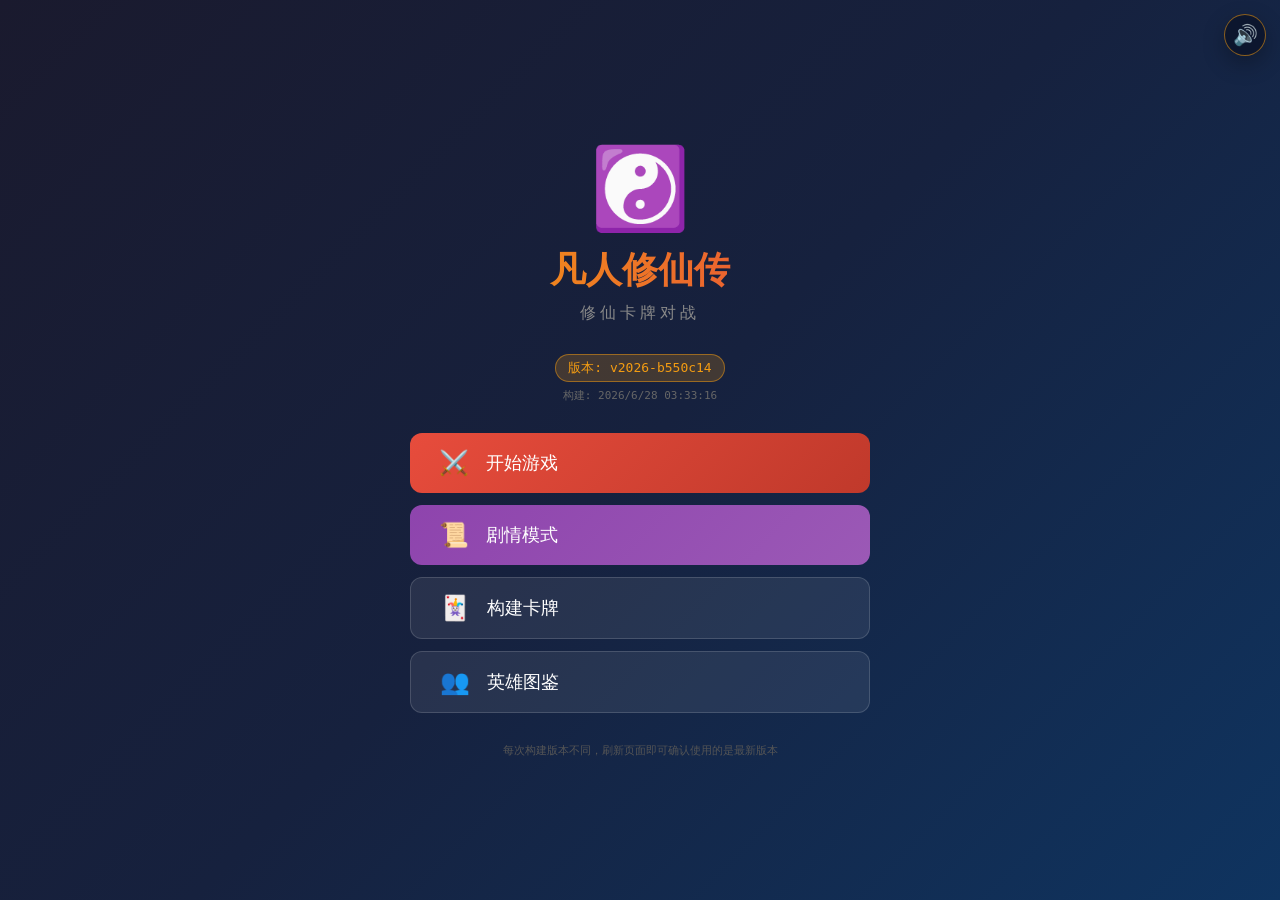
==== commit bdee434f: "deploy: publish 6fd6fcc" ====
--- a/index.html
+++ b/index.html
@@ -53,8 +53,8 @@
         })();
     </script>
     <!-- End Baidu Analytics -->
-  <script type="module" crossorigin src="./assets/main-CLAaxzai.js"></script>
-  <link rel="stylesheet" crossorigin href="./assets/main-CV04cVPV.css">
+  <script type="module" crossorigin src="./assets/main-BJC3QbW2.js"></script>
+  <link rel="stylesheet" crossorigin href="./assets/main-ChAHhbMB.css">
 </head>
 <body class="menu-open">
     <button id="audio-toggle" class="audio-toggle" type="button" title="关闭背景音乐" aria-label="关闭背景音乐">🔊</button>
@@ -345,12 +345,14 @@
         <div class="log-header">
             <div class="log-title">战斗记录</div>
             <div class="log-buttons">
-                <button id="download-log-btn">📥 下载战斗日志</button>
-                <button id="download-console-btn">📥 下载完整控制台日志</button>
+                <button id="toggle-log-visibility-btn" type="button" title="隐藏战斗记录" aria-controls="game-log" aria-expanded="true">隐藏</button>
+                <button id="download-log-btn" type="button">📥 下载战斗日志</button>
+                <button id="download-console-btn" type="button">📥 下载完整控制台日志</button>
             </div>
         </div>
         <div id="log-content"></div>
     </div>
+    <button id="show-game-log-btn" class="show-game-log-btn" type="button" hidden title="显示战斗记录" aria-label="显示战斗记录">战斗记录</button>
 
     <!-- AI配置弹窗 -->
     <div id="ai-config-modal" class="modal">
@@ -562,6 +564,22 @@
         </div>
     </div>
 
+    <!-- 对战加载界面 -->
+    <div id="battle-loading-screen" class="battle-loading-screen" hidden role="status" aria-live="polite" aria-busy="true">
+        <div class="battle-loading-panel">
+            <div class="battle-loading-kicker">准备对战</div>
+            <div class="battle-loading-matchup">
+                <span id="battle-loading-player">我方</span>
+                <span class="battle-loading-vs">VS</span>
+                <span id="battle-loading-opponent">敌方</span>
+            </div>
+            <div class="battle-loading-bar" aria-hidden="true">
+                <div id="battle-loading-progress" class="battle-loading-progress"></div>
+            </div>
+            <div id="battle-loading-status" class="battle-loading-status">正在加载对战资源...</div>
+        </div>
+    </div>
+
     <!-- Vite 应用入口 -->
 
     <!-- Cloudflare Web Analytics -->
--- a/assets/main-ChAHhbMB.css
+++ b/assets/main-ChAHhbMB.css
@@ -0,0 +1 @@
+*{box-sizing:border-box;margin:0;padding:0}[hidden]{display:none!important}body{color:#fff;background:linear-gradient(135deg,#1a1a2e 0%,#16213e 50%,#0f3460 100%);min-height:100vh;font-family:-apple-system,BlinkMacSystemFont,Segoe UI,PingFang SC,Microsoft YaHei,sans-serif;overflow-x:hidden}body.battle-active.battle-background-enabled{isolation:isolate;background:linear-gradient(135deg,#0a1025 0%,#102846 52%,#091324 100%);position:relative}body.battle-active.battle-background-enabled:before,body.battle-active.battle-background-enabled:after{content:"";pointer-events:none;position:fixed;inset:0}body.battle-active.battle-background-enabled:before{z-index:0;opacity:var(--battle-bg-opacity,.42);background-image:var(--battle-bg-image);background-size:cover;background-position:var(--battle-bg-position,center center);transform:var(--battle-bg-transform,none);transform-origin:50%;background-repeat:no-repeat}body.battle-active.battle-background-enabled:after{z-index:0;opacity:var(--battle-bg-overlay-opacity,.58);background:radial-gradient(circle at 50% 18%,#f39c1226,#0000 32%),linear-gradient(135deg,#070c1cc7,#0a162cc2 46%,#081220db)}body.battle-active.battle-background-enabled.battle-background-composite:before{background-image:none}.battle-composite-background{z-index:0;pointer-events:none;opacity:var(--battle-bg-opacity,.42);position:fixed;inset:0;overflow:hidden}.battle-composite-layer{width:64%;position:absolute;top:0;bottom:0;overflow:hidden}.battle-composite-image{transform-origin:50%;will-change:transform;background-position:50%;background-repeat:no-repeat;background-size:cover;position:absolute;inset:0}.battle-composite-layer-left{left:0;-webkit-mask-image:linear-gradient(90deg,#000 0% 58%,#000000b8 76%,#0000 100%);mask-image:linear-gradient(90deg,#000 0% 58%,#000000b8 76%,#0000 100%)}.battle-composite-layer-right{right:0;-webkit-mask-image:linear-gradient(270deg,#000 0% 58%,#000000b8 76%,#0000 100%);mask-image:linear-gradient(270deg,#000 0% 58%,#000000b8 76%,#0000 100%)}body.menu-open{height:100vh;overflow:hidden}.audio-toggle{z-index:200200;color:#f8c65c;cursor:pointer;-webkit-backdrop-filter:blur(10px);backdrop-filter:blur(10px);background:#0c142ad1;border:1px solid #f39c128c;border-radius:50%;justify-content:center;align-items:center;width:42px;height:42px;font-size:20px;line-height:1;transition:transform .18s,border-color .18s,opacity .18s;display:inline-flex;position:fixed;top:14px;right:14px;box-shadow:0 8px 22px #00000047}.audio-toggle:hover{border-color:#f39c12f2;transform:translateY(-1px)}.audio-toggle.is-muted{color:#95a5a6;opacity:.78;border-color:#95a5a673}#game-container{--battle-zone-width:584px;--battle-layout-width:calc(200px + var(--battle-zone-width) + 200px + 20px);--battle-ui-field-alpha:.06;--battle-ui-hand-alpha:.2;--battle-ui-center-alpha:.2;--battle-ui-side-hero-alpha:.2;--battle-ui-side-root-alpha:.18;--battle-ui-side-tint-alpha:.08;--battle-ui-side-grave-alpha:.15;--battle-ui-side-control-alpha:.3;--battle-ui-side-card-alpha:.4;z-index:1;min-width:0;max-width:1400px;margin:0 auto;padding:10px;position:relative}#top-bar{width:min(100%, var(--battle-layout-width));background:#0000004d;border-radius:10px;justify-content:space-between;align-items:center;margin:0 auto 10px;padding:10px 20px;display:flex}.battle-background-control{color:#f4c56a;white-space:nowrap;background:#080e1e85;border:1px solid #f39c1259;border-radius:8px;align-items:center;gap:6px;margin:0 12px;padding:4px 7px;font-size:12px;display:inline-flex}.battle-background-control label{font-weight:700}.battle-background-control select{color:#f7f7ff;cursor:pointer;background:#10192deb;border:1px solid #ffffff24;border-radius:6px;outline:none;min-width:92px;max-width:160px;height:26px;font-size:12px}.battle-background-control select:focus{border-color:#f39c12cc;box-shadow:0 0 0 2px #f39c122e}.battle-background-opacity-control{border-left:1px solid #ffffff1f;align-items:center;gap:6px;padding-left:8px;display:inline-flex}.battle-background-opacity-control input[type=range]{accent-color:#f39c12;cursor:pointer;width:96px}.battle-background-opacity-control span{color:#d6dce8;font-variant-numeric:tabular-nums;text-align:right;min-width:34px}.battle-ui-opacity-control{border-left:1px solid #ffffff1f;padding-left:8px;position:relative}.battle-ui-opacity-control summary{cursor:pointer;color:#d6dce8;font-weight:700;list-style:none}.battle-ui-opacity-control summary::-webkit-details-marker{display:none}.battle-ui-opacity-panel{z-index:120;background:#080e1ef5;border:1px solid #f39c1259;border-radius:8px;grid-template-columns:1fr;gap:7px;width:220px;padding:10px;display:grid;position:absolute;top:calc(100% + 8px);right:0;box-shadow:0 12px 28px #00000059}.battle-ui-opacity-panel label{grid-template-columns:48px 1fr 38px;align-items:center;gap:7px;display:grid}.battle-ui-opacity-panel input[type=range]{accent-color:#f39c12;cursor:pointer;width:100%}.battle-ui-opacity-panel output{color:#d6dce8;font-variant-numeric:tabular-nums;text-align:right}.battle-ui-opacity-panel button{color:#f7d58c;cursor:pointer;background:#f39c121f;border:1px solid #f39c1273;border-radius:6px;height:28px;font-weight:700}#game-title{background:linear-gradient(90deg,#f39c12,#e74c3c);-webkit-text-fill-color:transparent;-webkit-background-clip:text;font-size:20px;font-weight:700}#turn-info-top{align-items:center;gap:20px;display:flex}#current-player{color:#f39c12;font-weight:700}#main-game-area{grid-template-columns:200px minmax(0, var(--battle-zone-width)) 200px;justify-content:center;gap:10px;min-width:0;display:grid}body:not(.battle-active) #top-bar,body:not(.battle-active) #main-game-area{display:none!important}#left-panel,#right-panel{flex-direction:column;gap:10px;min-width:0;min-height:600px;display:flex}#left-panel{justify-content:flex-start}#right-panel{justify-content:flex-end}.hero-card-side{background:linear-gradient(135deg, rgba(243, 156, 18, var(--battle-ui-side-hero-alpha,.2)), rgba(231, 76, 60, var(--battle-ui-side-hero-alpha,.2)));border:2px solid #f39c12;border-radius:10px;align-items:center;gap:10px;padding:10px;display:flex}#right-panel .hero-card-side{background:linear-gradient(135deg, rgba(46, 204, 113, var(--battle-ui-side-hero-alpha,.2)), rgba(39, 174, 96, var(--battle-ui-side-hero-alpha,.2)));border-color:#27ae60}#left-panel .hero-card-side{background:linear-gradient(135deg, rgba(231, 76, 60, var(--battle-ui-side-hero-alpha,.2)), rgba(192, 57, 43, var(--battle-ui-side-hero-alpha,.2)));border-color:#e74c3c}.hero-avatar{background:linear-gradient(135deg,#f39c12,#e74c3c);border-radius:50%;flex-shrink:0;justify-content:center;align-items:center;width:50px;height:50px;font-size:20px;font-weight:700;display:flex}#right-panel .hero-avatar{background:linear-gradient(135deg,#27ae60,#2ecc71)}#left-panel .hero-avatar{background:linear-gradient(135deg,#e74c3c,#c0392b)}.hero-info-compact{flex:1;font-size:12px}body.battle-active .hero-card-side,body.battle-active .hero-info-compact,body.battle-active .hero-realm,body.battle-active .spirit-root-name,body.battle-active .spirit-root-badge,body.battle-active .spirit-root-desc,body.battle-active .skill-btn,body.battle-active .skill-desc{color:#fff;text-shadow:0 1px 3px #000000d9}.hero-name{margin-bottom:3px;font-size:14px;font-weight:700}.hero-stats-row{gap:8px;margin-bottom:3px;display:flex}.hero-realm{color:#888;font-size:11px}.hero-skill{color:#f39c12;margin-top:3px;font-size:10px;font-style:italic}.spirit-root-area{background:rgba(0, 0, 0, var(--battle-ui-side-root-alpha,.18));border:1px solid #67e8f92e;border-radius:8px;margin:8px 0;padding:8px}#right-panel .spirit-root-area{background:rgba(39, 174, 96, var(--battle-ui-side-tint-alpha,.08));border-color:#27ae606b}#left-panel .spirit-root-area{background:rgba(231, 76, 60, var(--battle-ui-side-tint-alpha,.08));border-color:#e74c3c61}.spirit-root-head{align-items:center;gap:6px;margin-bottom:5px;display:flex}.spirit-root-icon{color:#67e8f9;font-size:15px;line-height:1}.spirit-root-name{color:#f2f4ff;white-space:nowrap;text-overflow:ellipsis;flex:1;min-width:0;font-size:13px;font-weight:700;overflow:hidden}.spirit-root-badge{color:#dff4ff;white-space:nowrap;background:#67e8f924;border:1px solid #67e8f940;border-radius:6px;padding:2px 7px;font-size:11px;line-height:1.2}.spirit-root-desc{color:#aeb7d3;text-align:center;font-size:11px;line-height:1.4}.deck-info-side{background:rgba(0,0,0,var(--battle-ui-side-hero-alpha,.2));text-align:center;border-radius:8px;padding:8px;font-size:12px}.deck-info-side div{margin:3px 0}.god-view-area{background:rgba(0,0,0,var(--battle-ui-hand-alpha,.2));border-radius:10px;min-height:150px;margin-bottom:10px;padding:10px}.god-view-panel{background:rgba(0,0,0,var(--battle-ui-hand-alpha,.2));border-radius:8px;padding:8px}.god-view-label{color:#f39c12;text-align:center;margin-bottom:10px;font-size:12px;font-weight:700;display:none}.hand-cards-container{scrollbar-width:none;scrollbar-color:#27ae6080 transparent;justify-content:center;gap:10px;width:100%;min-width:0;max-width:100%;min-height:150px;padding:10px;display:flex;overflow:hidden}.hand-cards-container::-webkit-scrollbar{width:0;height:0;display:none}.hand-cards-container::-webkit-scrollbar-thumb{background:#27ae6080;border-radius:4px}.hand-cards-container .card{flex-shrink:0;transition:transform .2s,margin .2s}.hand-cards-container.hand-folded .card{margin:0 -12px}.hand-cards-container.hand-dense .card{margin:0 -30px}.hand-cards-container.hand-folded .card:first-of-type,.hand-cards-container.hand-dense .card:first-of-type,.hand-cards-container.hand-folded .card.hand-edge-start,.hand-cards-container.hand-dense .card.hand-edge-start{margin-left:0}.hand-cards-container.hand-folded .card:last-of-type,.hand-cards-container.hand-dense .card:last-of-type,.hand-cards-container.hand-folded .card.hand-edge-end,.hand-cards-container.hand-dense .card.hand-edge-end{margin-right:0}.hand-cards-container.hand-dense .card:hover{z-index:10;margin:0 5px;transform:translateY(-20px)}.hand-cards-container:not(.hand-dense) .card:hover{transform:translateY(-10px)}.hand-cards-compact{flex-wrap:wrap;justify-content:center;gap:3px;display:flex}#center-panel{flex-direction:column;align-items:center;gap:10px;min-width:0;display:flex}#opponent-field-area,#player-field-area,#battle-center,#opponent-hand-god-view,.hand-area-main{width:var(--battle-zone-width);box-sizing:border-box;align-self:center;max-width:100%}#opponent-field-area,#player-field-area{border-radius:12px;flex-direction:column;gap:8px;padding:10px 14px;display:flex}#opponent-field-area{background:rgba(231, 76, 60, var(--battle-ui-field-alpha,.06));border:1px solid #e74c3c1a;min-width:0;max-width:100%}#opponent-field-area .spell-trap-row{order:1}#opponent-field-area .monster-row{order:2}#player-field-area{background:rgba(46, 204, 113, var(--battle-ui-field-alpha,.06));border:1px solid #2ecc711a;min-width:0;max-width:100%}.field-row{border-radius:10px;flex-direction:column;align-items:center;gap:4px;min-width:0;max-width:100%;padding:6px 8px;transition:all .3s;display:flex;overflow:hidden}.row-label-bar{display:none}.slots-row{grid-template-columns:repeat(6,85px);justify-content:center;gap:6px;min-width:0;max-width:100%;display:grid}.creature-card.has-attacked{opacity:.5;filter:grayscale(.6)}.creature-card.has-attacked .creature-avatar{opacity:.6}.slot{border:2px solid #fff3;border-radius:8px;justify-content:center;align-items:center;width:85px;height:115px;transition:all .2s;display:flex;position:relative}.monster-slot{background:linear-gradient(135deg,#2ecc7114,#27ae600a),repeating-linear-gradient(90deg,#0000,#0000 10px,#2ecc7108 10px 20px);border-color:#2ecc7159}.monster-slot:hover{border-color:#2ecc71b3}#opponent-field-area .monster-slot{background:linear-gradient(135deg,#e74c3c14,#c0392b0a),repeating-linear-gradient(90deg,#0000,#0000 10px,#e74c3c08 10px 20px);border-color:#e74c3c59}#opponent-field-area .monster-slot:hover{border-color:#e74c3cb3}.formation-slot{background:linear-gradient(135deg,#3498db14,#2980b90a),repeating-linear-gradient(45deg,#0000,#0000 8px,#3498db08 8px 16px);border-color:#3498db59}.formation-slot:hover{border-color:#3498dbb3}.treasure-slot{background:linear-gradient(135deg,#f39c1214,#e67e220a),repeating-linear-gradient(-45deg,#0000,#0000 8px,#f39c1208 8px 16px);border-color:#f39c1259}.treasure-slot:hover{border-color:#f39c12b3}.target-highlight{z-index:100;animation:1s ease-in-out infinite targetPulse;box-shadow:0 0 15px 3px #ffd70099,inset 0 0 10px #ffd7004d;border-width:3px!important;border-color:gold!important}@keyframes targetPulse{0%,to{transform:scale(1);box-shadow:0 0 15px 3px #ffd70099,inset 0 0 10px #ffd7004d}50%{transform:scale(1.03);box-shadow:0 0 25px 8px #ffd700e6,inset 0 0 15px #ffd70080}}.attacker-highlight{box-shadow:0 0 15px 3px #2ecc71b3,inset 0 0 10px #2ecc7166;border-width:3px!important;border-color:#2ecc71!important}#opponent-field-area .attacker-highlight{box-shadow:0 0 15px 3px #e74c3cb3,inset 0 0 10px #e74c3c66;border-color:#e74c3c!important}.target-hint{color:gold;z-index:1000;pointer-events:none;background:#000000d9;border:2px solid gold;border-radius:8px;padding:12px 24px;font-size:16px;font-weight:700;animation:.3s hintFadeIn;position:fixed;top:50%;left:50%;transform:translate(-50%,-50%)}@keyframes hintFadeIn{0%{opacity:0;transform:translate(-50%,-40%)}to{opacity:1;transform:translate(-50%,-50%)}}.slot:empty:before{content:attr(data-slot);color:#ffffff1a;font-size:18px;font-weight:700}.formation-slot:empty:before{color:#3498db26}.treasure-slot:empty:before{color:#f39c1226}#battle-center{background:rgba(0,0,0,var(--battle-ui-center-alpha,.2));border-radius:10px;justify-content:space-between;align-items:center;min-width:0;padding:10px 20px;display:flex}#mana-display{text-align:center}.mana-value{color:#3498db;font-size:24px;font-weight:700}.mana-label{color:#888;font-size:12px}#end-turn-btn{color:#fff;cursor:pointer;background:linear-gradient(135deg,#e74c3c,#c0392b);border:none;border-radius:25px;padding:10px 30px;font-size:16px;transition:all .3s}#end-turn-btn:hover{transform:scale(1.05)}#end-turn-btn:disabled{cursor:not-allowed;background:#555}.hand-area-main{background:rgba(0,0,0,var(--battle-ui-hand-alpha,.2));scrollbar-width:none;scrollbar-color:#27ae6080 transparent;border-radius:10px;justify-content:center;gap:10px;min-width:0;min-height:150px;padding:10px;display:flex;overflow:hidden}.hand-area-main::-webkit-scrollbar{width:0;height:0;display:none}.hand-area-main::-webkit-scrollbar-thumb{background:#27ae6080;border-radius:4px}.hand-area-main .card{flex-shrink:0;transition:transform .2s,margin .2s}.hand-area-main.hand-folded .card{margin:0 -12px}.hand-area-main.hand-dense .card{margin:0 -30px}.hand-area-main.hand-folded .card:first-child,.hand-area-main.hand-dense .card:first-child,.hand-area-main.hand-folded .card.hand-edge-start,.hand-area-main.hand-dense .card.hand-edge-start{margin-left:0}.hand-area-main.hand-folded .card:last-child,.hand-area-main.hand-dense .card:last-child,.hand-area-main.hand-folded .card.hand-edge-end,.hand-area-main.hand-dense .card.hand-edge-end{margin-right:0}.hand-area-main.hand-dense .card:hover{z-index:10;margin:0 5px;transform:translateY(-20px)}.hand-area-main:not(.hand-dense) .card:hover{transform:translateY(-10px)}.card{cursor:pointer;background:linear-gradient(135deg,#2c3e50,#34495e);border:2px solid #555;border-radius:10px;flex-direction:column;width:100px;height:140px;padding:8px;font-size:11px;transition:all .3s;display:flex;position:relative}.card:hover{transform:translateY(-10px)}.card.can-play{border-color:#27ae60;animation:2s infinite pulse}.card-cost{background:#3498db;border:2px solid #fff;border-radius:50%;justify-content:center;align-items:center;width:28px;height:28px;font-size:14px;font-weight:700;display:flex;position:absolute;top:-10px;left:-10px}.card-name{text-align:center;margin-bottom:3px;font-size:12px;font-weight:700}.card-type{color:#888;text-align:center;margin-bottom:3px;font-size:9px}.card-image{background:#0000004d;border-radius:5px;flex:1;justify-content:center;align-items:center;margin-bottom:3px;font-size:24px;display:flex}.card-desc{color:#aaa;text-align:center;overflow-wrap:anywhere;-webkit-line-clamp:2;-webkit-box-orient:vertical;flex:none;min-height:19px;max-height:29px;font-size:8px;line-height:1.2;display:-webkit-box;overflow:hidden}.card-stats{justify-content:space-between;align-items:center;gap:4px;min-width:0;margin-top:3px;display:flex}.card-attack{color:#e74c3c;white-space:nowrap;font-weight:700}.card-health{color:#27ae60;white-space:nowrap;font-weight:700}.creature-card{text-align:center;background:linear-gradient(135deg,#2c3e50,#34495e);border:2px solid #27ae60;border-radius:8px;width:90%;height:90%;padding:5px;font-size:10px}.creature-card.can-attack{box-shadow:0 0 15px #2ecc7180}.creature-name{margin-bottom:2px;font-size:10px;font-weight:700}.creature-avatar{margin:3px 0;font-size:20px}.creature-stats{white-space:nowrap;justify-content:space-around;align-items:center;gap:4px;min-width:0;font-size:12px;line-height:1;display:flex}.creature-stats>span{white-space:nowrap;align-items:center;min-width:0;line-height:1;display:inline-flex}#game-log{z-index:600;background:#000000e6;border:1px solid #333;border-radius:10px;flex-direction:column;width:350px;max-height:400px;padding:10px;display:flex;position:fixed;top:60px;right:10px}#game-log.log-hidden{display:none}.log-header{justify-content:space-between;align-items:center;margin-bottom:10px;display:flex}.log-title{color:#f39c12;font-weight:700}.log-buttons{flex-wrap:wrap;justify-content:flex-end;align-items:center;gap:6px;display:flex}.log-buttons button,.show-game-log-btn{color:#fff;cursor:pointer;border:none;border-radius:5px;padding:5px 10px;font-size:11px}#download-log-btn{background:#3498db}#download-console-btn{background:#7f8c8d}#toggle-log-visibility-btn{color:#f8c65c;background:#f39c1229;border:1px solid #f39c1273}.show-game-log-btn{z-index:650;color:#f8c65c;background:#080e1ee6;border:1px solid #f39c128c;position:fixed;top:68px;right:12px;box-shadow:0 8px 22px #0000004d}.show-game-log-btn:hover,#toggle-log-visibility-btn:hover{background:#f39c1247}body:not(.battle-active) #game-log,body:not(.battle-active) .show-game-log-btn{display:none!important}#log-content{max-height:350px;font-size:11px;line-height:1.5;overflow-y:auto}.log-entry{background:#ffffff0d;border-radius:4px;margin:2px 0;padding:4px}.modal{z-index:100000;background:#000c;justify-content:center;align-items:center;width:100%;height:100%;display:none;position:fixed;top:0;left:0}.modal.show{display:flex}.battle-loading-screen{z-index:180000;background:radial-gradient(circle at 50% 28%,#f39c1229,#0000 34%),linear-gradient(135deg,#080d1ef7,#0f223afa);justify-content:center;align-items:center;padding:24px;display:flex;position:fixed;inset:0}.battle-loading-panel{text-align:center;background:#080f20e0;border:1px solid #f39c1257;border-radius:8px;width:min(520px,100vw - 40px);padding:28px;box-shadow:0 18px 50px #0000006b}.battle-loading-kicker{color:#f8c65c;margin-bottom:12px;font-size:14px;font-weight:700}.battle-loading-matchup{color:#fff;grid-template-columns:minmax(0,1fr) auto minmax(0,1fr);align-items:center;gap:12px;margin-bottom:20px;font-size:22px;font-weight:700;display:grid}.battle-loading-matchup span{overflow-wrap:anywhere;min-width:0}.battle-loading-vs{color:#f39c12;letter-spacing:0;font-size:14px}.battle-loading-bar{background:#ffffff1f;border-radius:999px;height:10px;overflow:hidden}.battle-loading-progress{border-radius:inherit;background:linear-gradient(90deg,#f39c12,#e74c3c);width:0%;height:100%;transition:width .25s}.battle-loading-status{color:#ffffffc7;min-height:20px;margin-top:14px;font-size:13px;line-height:1.5}.modal-content{scrollbar-gutter:stable;background:linear-gradient(135deg,#1a1a2e,#16213e);border-radius:20px;max-width:800px;max-height:80vh;padding:30px;overflow-y:auto}@media (width<=1200px){#game-container{--battle-layout-width:calc(150px + var(--battle-zone-width) + 150px + 20px)}#main-game-area{grid-template-columns:150px minmax(0, var(--battle-zone-width)) 150px}.slot,.slot-mini{width:60px;height:80px}}@media (width<=900px){#main-game-area{grid-template-columns:1fr}#left-panel,#right-panel{flex-direction:row;justify-content:space-between}#game-log{width:100%;margin-top:10px;position:relative;top:auto;right:auto}.battle-loading-panel{padding:22px 18px}.battle-loading-matchup{grid-template-columns:1fr;gap:8px;font-size:20px}}@keyframes pulse{0%,to{box-shadow:0 0 5px #27ae6080}50%{box-shadow:0 0 20px #27ae60cc}}.floating-text{pointer-events:none;z-index:1000;font-size:20px;font-weight:700;animation:1.5s ease-out forwards floatUp;position:absolute}@keyframes floatUp{0%{opacity:1;transform:translateY(0)}to{opacity:0;transform:translateY(-50px)}}@keyframes flash{0%,to{filter:brightness()}50%{filter:brightness(2)sepia()hue-rotate(-50deg)}}#hero-select-modal .modal-content{flex-direction:column;width:min(900px,100vw - 32px);max-width:900px;height:min(760px,100vh - 32px);max-height:calc(100vh - 32px);display:flex;overflow:hidden}:is(html:has(#hero-select-modal.show),body:has(#hero-select-modal.show)),#hero-select-modal.show{overflow:hidden}#hero-select-modal.show::-webkit-scrollbar{width:0;height:0;display:none}#hero-select-modal .modal-content::-webkit-scrollbar{width:0;height:0;display:none}#hero-select-modal .modal-content h2{flex:none}#hero-select-modal.story-hero-select .modal-content{height:auto;min-height:0}#hero-select-modal #hero-list{flex:auto;min-height:0;display:flex;overflow:hidden}#hero-select-modal.story-hero-select #hero-list{flex:0 auto}.hero-select-container{flex-direction:column;flex:auto;gap:12px;width:100%;max-width:820px;min-height:0;margin:0 auto;padding:8px 4px 0;display:flex}.hero-selection-summary{flex:none;grid-template-columns:repeat(2,minmax(0,1fr));gap:10px;display:grid}.hero-selection-slot{background:#ffffff0e;border:1px solid #ffffff1c;border-radius:8px;justify-content:space-between;align-items:center;gap:10px;min-width:0;padding:9px 12px;display:flex}.hero-selection-slot .slot-label{flex:none;font-size:12px;font-weight:700}.hero-selection-slot .slot-value{color:#f2f4ff;text-align:right;text-overflow:ellipsis;white-space:nowrap;min-width:0;font-size:13px;font-weight:700;overflow:hidden}.hero-selection-slot.player-slot .slot-label{color:#27ae60}.hero-selection-slot.opponent-slot .slot-label{color:#e74c3c}.hero-selection-slot.filled{background:#f39c121a;border-color:#f39c1261}.hero-section{background:#ffffff0d;border-radius:12px;min-width:0;padding:12px}.hero-section h3{text-align:center;margin-bottom:10px;font-size:16px}.hero-section:first-child h3{color:#27ae60}.hero-section:last-child h3{color:#e74c3c}.hero-section-unified h3{color:#f39c12}#hero-select-modal .hero-section-unified{flex-direction:column;flex:auto;min-height:0;display:flex}#hero-select-modal.story-hero-select .hero-select-container,#hero-select-modal.story-hero-select .hero-section-unified{flex:0 auto}#hero-select-modal .hero-section-unified h3{flex:none}.hero-list-player,.hero-list-opponent,.hero-list-unified{grid-template-columns:1fr;gap:8px;max-height:min(58vh,620px);padding-right:4px;display:grid;overflow:hidden auto}#hero-select-modal .hero-list-unified{flex:auto;min-height:0;max-height:none}#hero-select-modal.story-hero-select .hero-list-unified{flex:0 auto;max-height:min(44vh,360px)}#hero-select-modal .modal-actions{flex:none;margin-top:14px}.hero-option{cursor:default;text-align:left;background:#ffffff0d;border:2px solid #555;border-radius:8px;grid-template-columns:48px minmax(0,1fr);align-items:start;gap:12px;min-width:0;padding:10px 12px;transition:all .3s;display:grid}.hero-option:hover{border-color:#f39c12;transform:none}.hero-option-player.selected,.hero-option.player-selected{background:#27ae601f;border-color:#27ae60;box-shadow:0 0 10px #27ae6040}.hero-option-opponent.selected,.hero-option.opponent-selected{background:#e74c3c1f;border-color:#e74c3c;box-shadow:0 0 10px #e74c3c40}.hero-option.player-selected.opponent-selected{background:linear-gradient(135deg,#27ae6021,#e74c3c21);border-color:#f39c12;box-shadow:0 0 12px #f39c123d}.hero-option .avatar{background:#0000004d;border-radius:8px;flex-shrink:0;justify-content:center;align-items:center;width:48px;height:48px;font-size:28px;display:flex}.hero-option .hero-info{flex:1;min-width:0}.hero-pick-header{justify-content:space-between;align-items:flex-start;gap:12px;min-width:0;display:flex}.hero-pick-title{min-width:0}.hero-option .name{margin-bottom:2px;font-size:14px;font-weight:700}.hero-option .sect{color:#888;margin-bottom:2px;font-size:11px}.hero-option .hero-region{color:#aeb7d3;white-space:nowrap;text-overflow:ellipsis;font-size:10px;line-height:1.3;overflow:hidden}.hero-option .hero-root-passive{color:#9fd7ff;white-space:nowrap;text-overflow:ellipsis;font-size:10px;line-height:1.3;overflow:hidden}.hero-option .root-passive-label{color:#f39c12;margin-right:4px;font-weight:700}.hero-option .skill{color:#f39c12;white-space:nowrap;text-overflow:ellipsis;font-size:11px;line-height:1.35;display:block;overflow:hidden}.hero-option .skill-label{color:#dfe7ff;margin-right:4px;font-weight:700;display:inline-block}.hero-role-actions{flex:none;gap:6px;display:flex}.modal-content .hero-role-btn{color:#dfe7ff;cursor:pointer;background:#ffffff14;border:1px solid #ffffff2e;border-radius:7px;justify-content:center;align-items:center;min-width:52px;height:30px;margin:0;padding:0 10px;font-size:12px;font-weight:700;display:inline-flex}.modal-content .hero-role-btn:hover{background:#f39c1224;border-color:#f39c128c;transform:none}.modal-content .hero-role-btn-player.selected{color:#fff;background:#27ae6073;border-color:#27ae60}.modal-content .hero-role-btn-opponent.selected{color:#fff;background:#e74c3c73;border-color:#e74c3c}.hero-role-skill-section{background:#0000002e;border:1px solid #ffffff14;border-radius:8px;margin-top:8px;padding:8px}.hero-role-skill-section.hidden{display:none}.hero-role-skill-heading{color:#dfe7ff;margin-bottom:5px;font-size:12px;font-weight:700}.player-skill-section .hero-role-skill-heading{color:#27ae60}.opponent-skill-section .hero-role-skill-heading{color:#e74c3c}.hero-skill-variants{flex-wrap:nowrap;gap:6px;width:100%;min-width:0;margin-top:8px;display:flex}.modal-content .hero-skill-variant{color:#dfe7ff;cursor:pointer;white-space:nowrap;word-break:keep-all;background:#ffffff12;border:1px solid #ffffff2e;border-radius:8px;flex-direction:column;flex:1 1 0;justify-content:center;align-items:center;min-width:0;height:42px;margin:0;padding:5px 6px;font-size:12px;line-height:1.15;display:inline-flex}.modal-content .hero-skill-variant:hover{background:#f39c1224;border-color:#f39c12a6;transform:none}.modal-content .hero-skill-variant.selected{background:#f39c1238;border-color:#f39c12;box-shadow:0 0 10px #f39c1240}.hero-skill-variant .variant-name{text-overflow:ellipsis;white-space:nowrap;max-width:100%;font-weight:700;overflow:hidden}.hero-skill-variant .variant-type{color:#aeb7d3;text-overflow:ellipsis;white-space:nowrap;max-width:100%;margin-top:2px;font-size:10px;overflow:hidden}@media (width<=640px){.hero-selection-summary{grid-template-columns:1fr}.hero-option{grid-template-columns:42px minmax(0,1fr);gap:10px;padding:10px}.hero-option .avatar{width:42px;height:42px;font-size:24px}.hero-pick-header{align-items:flex-start;gap:6px}.hero-role-actions{gap:4px;width:auto;margin-left:auto}.modal-content .hero-role-btn{border-radius:7px;flex:none;min-width:44px;height:28px;padding:0 6px;font-size:12px}.hero-option .hero-default-skill{white-space:normal;-webkit-line-clamp:2;text-overflow:ellipsis;-webkit-box-orient:vertical;margin-top:4px;display:-webkit-box;overflow:hidden}}.modal-content h2{text-align:center;color:#f39c12;margin-bottom:10px}.modal-content button{color:#fff;cursor:pointer;background:linear-gradient(135deg,#e74c3c,#c0392b);border:none;border-radius:25px;margin:20px auto 0;padding:12px 40px;font-size:16px;display:block}.modal-content button:hover{transform:scale(1.05)}.skill-area{background:rgba(0, 0, 0, var(--battle-ui-side-hero-alpha,.2));border:1px solid #ffffff1a;border-radius:8px;margin:8px 0;padding:8px}.skill-area[data-card-json]{cursor:help;-webkit-user-select:none;user-select:none}.skill-btn{background:rgba(100, 100, 100, var(--battle-ui-side-control-alpha,.3));color:#aaa;cursor:not-allowed;pointer-events:none;border:none;border-radius:6px;justify-content:center;align-items:center;gap:6px;width:100%;padding:8px 12px;font-size:13px;transition:all .3s;display:flex}.skill-btn.active{color:#fff;cursor:pointer;pointer-events:auto;background:linear-gradient(135deg,#9b59b6,#8e44ad);box-shadow:0 2px 8px #9b59b666}.skill-btn.active:hover{background:linear-gradient(135deg,#a569bd,#9b59b6);transform:translateY(-1px);box-shadow:0 4px 12px #9b59b699}.skill-btn.active:active{transform:translateY(0);box-shadow:0 2px 4px #9b59b666}.skill-icon{font-size:16px}.skill-name{font-weight:700}.skill-cost{background:rgba(0, 0, 0, var(--battle-ui-side-control-alpha,.3));border-radius:4px;margin-left:4px;padding:2px 6px;font-size:11px}.skill-desc{color:#888;text-align:center;margin-top:4px;font-size:11px;line-height:1.3}.opponent-skill .skill-btn{opacity:.7}.opponent-skill .skill-btn.active{opacity:1;background:linear-gradient(135deg,#c0392b,#e74c3c);box-shadow:0 2px 8px #e74c3c66}.opponent-skill .skill-btn.active:hover{background:linear-gradient(135deg,#d35400,#c0392b);box-shadow:0 4px 12px #e74c3c99}.graveyard-area{background:rgba(0, 0, 0, var(--battle-ui-side-grave-alpha,.15));border:1px solid #ffffff0d;border-radius:6px;margin:8px 0;padding:6px}.graveyard-area .field-label{color:#666;text-align:center;margin-bottom:4px;font-size:10px}.graveyard-cards{flex-wrap:wrap;justify-content:center;gap:4px;max-height:120px;display:flex;overflow-y:auto}.graveyard-card{background:rgba(0, 0, 0, var(--battle-ui-side-card-alpha,.4));color:#888;opacity:.6;border:1px solid #ffffff1a;border-radius:4px;flex-direction:column;justify-content:center;align-items:center;width:40px;height:55px;font-size:9px;display:flex}.graveyard-card .card-avatar{margin-bottom:2px;font-size:16px}.graveyard-card .card-name{text-align:center;text-overflow:ellipsis;white-space:nowrap;width:100%;padding:0 2px;font-size:8px;overflow:hidden}.opponent-graveyard{opacity:.8}@keyframes formationDissolve{0%{opacity:1;filter:brightness();transform:scale(1)}50%{opacity:.5;filter:brightness(2)hue-rotate(180deg);transform:scale(1.2)}to{opacity:0;filter:brightness(3);transform:scale(0)}}.formation-dissolve{animation:1s ease-out forwards formationDissolve}@keyframes treasureBreak{0%{opacity:1;transform:scale(1)rotate(0)}25%{opacity:.8;transform:scale(1.1)rotate(5deg)}50%{opacity:.5;filter:grayscale();transform:scale(.9)rotate(-5deg)}75%{opacity:.3;transform:scale(.7)rotate(10deg)}to{opacity:0;transform:scale(0)rotate(0)}}.treasure-break{animation:.8s ease-in forwards treasureBreak}@keyframes creatureDeath{0%{opacity:1;filter:brightness();transform:scale(1)translateY(0)}30%{opacity:.7;filter:brightness(2)sepia();transform:scale(1.1)translateY(-10px)}60%{opacity:.4;filter:brightness(.5)grayscale();transform:scale(.8)translateY(10px)}to{opacity:0;filter:brightness(0);transform:scale(0)translateY(30px)}}.creature-death{animation:1s ease-out forwards creatureDeath}.effect-text{color:#fff;text-shadow:0 0 10px;pointer-events:none;z-index:1000;white-space:nowrap;font-size:14px;font-weight:700;animation:1.5s ease-out forwards effectTextFloat;position:absolute;top:50%;left:50%;transform:translate(-50%,-50%)}@keyframes effectTextFloat{0%{opacity:1;transform:translate(-50%,-50%)scale(.5)}50%{opacity:1;transform:translate(-50%,-80%)scale(1.2)}to{opacity:0;transform:translate(-50%,-120%)scale(1)}}.creature-tags{z-index:10;justify-content:center;gap:3px;margin:2px 0;display:flex;position:relative}.creature-tag{white-space:nowrap;text-shadow:0 0 2px #00000080;border:1px solid;border-radius:3px;padding:1px 4px;font-size:9px;font-weight:700;line-height:1.2}.root-tag{background:#ffffff1a}.sect-tag{background:#ffffff1a;font-size:8px}.creature-card[data-spirit-root=金]{border-top:2px solid #f1c40f}.creature-card[data-spirit-root=木]{border-top:2px solid #2ecc71}.creature-card[data-spirit-root=水]{border-top:2px solid #3498db}.creature-card[data-spirit-root=火]{border-top:2px solid #e74c3c}.creature-card[data-spirit-root=土]{border-top:2px solid #d4a574}.creature-card[data-spirit-root=雷]{border-top:2px solid #9b59b6}.creature-card[data-spirit-root=冰]{border-top:2px solid #a8d8ea}.creature-card[data-spirit-root=风]{border-top:2px solid #7ed6df}.creature-card[data-spirit-root=阴]{border-top:2px solid #8e44ad}.creature-card[data-spirit-root=暗]{border-top:2px solid #2c3e50}.creature-card[data-spirit-root=变异]{border-top:2px solid #e67e22}.creature-card[data-sect=黄枫谷]{background-image:linear-gradient(135deg,#2ecc710d 0%,#0000 50%)}.creature-card[data-sect=掩月宗]{background-image:linear-gradient(135deg,#3498db0d 0%,#0000 50%)}.creature-card[data-sect=大衍宗]{background-image:linear-gradient(135deg,#f39c120d 0%,#0000 50%)}.creature-card[data-sect=魔道]{background-image:linear-gradient(135deg,#e74c3c0d 0%,#0000 50%)}.creature-card[data-sect=妖族]{background-image:linear-gradient(135deg,#9b59b60d 0%,#0000 50%)}.creature-card[data-sect=妙音门]{background-image:linear-gradient(135deg,#e67e220d 0%,#0000 50%)}.creature-card[data-sect=鬼道]{background-image:linear-gradient(135deg,#8e44ad0d 0%,#0000 50%)}.creature-card[data-sect=血杀宗]{background-image:linear-gradient(135deg,#c0392b0d 0%,#0000 50%)}.creature-card[data-sect=散修]{background-image:linear-gradient(135deg,#95a5a60d 0%,#0000 50%)}[data-card-json],[data-card-json] *,.card-detail-overlay,.card-detail-overlay *{-webkit-user-select:none;user-select:none;-webkit-touch-callout:none;touch-action:manipulation}.card-detail-overlay{z-index:100001;opacity:0;pointer-events:none;background:#000000d1;justify-content:center;align-items:center;width:100vw;height:100vh;padding:20px;transition:opacity .2s;display:flex;position:fixed;inset:0}.card-detail-overlay.show{opacity:1;pointer-events:auto}.card-detail-overlay.hover-preview{pointer-events:none}.card-detail-popup{box-sizing:border-box;text-align:center;color:#fff;background:linear-gradient(135deg,#1a1a2e,#16213e);border:2px solid #f39c12;border-radius:16px;width:min(320px,100vw - 32px);max-height:calc(100vh - 32px);padding:20px;transition:transform .2s;position:relative;overflow-y:auto;transform:scale(.92);box-shadow:0 18px 48px #0000008c,0 0 28px #f39c122e}.card-detail-overlay.show .card-detail-popup{transform:scale(1)}.card-detail-avatar{justify-content:center;align-items:center;min-height:72px;margin-bottom:10px;font-size:64px;line-height:1;display:flex}.card-detail-cost{color:#fff;background:#3498db;border:2px solid #fff;border-radius:50%;justify-content:center;align-items:center;width:36px;height:36px;font-size:18px;font-weight:700;line-height:1;display:inline-flex;position:absolute;top:12px;left:12px}.card-detail-name{color:#f39c12;margin-bottom:6px;font-size:20px;font-weight:700;line-height:1.25;display:block}.card-detail-type{color:#9aa6b8;margin-bottom:8px;font-size:14px;display:block}.card-detail-desc{overflow-wrap:anywhere;color:#d7deeb;text-align:left;max-height:min(36vh,240px);margin-bottom:12px;padding-right:4px;font-size:14px;line-height:1.5;display:block;overflow-y:auto}.card-detail-stats{justify-content:center;gap:20px;font-size:18px;display:flex}.card-detail-attack{color:#ff6b6b;font-weight:700}.card-detail-health{color:#2ecc71;font-weight:700}.card-detail-hint{color:#8f9bad;margin-top:15px;font-size:12px}@media (width<=768px){body{font-size:14px}.battle-composite-layer{width:72%}.battle-composite-image{background-size:auto 100%}.battle-composite-layer-left .battle-composite-image{background-position:30%}.battle-composite-layer-right .battle-composite-image{background-position:70%}#game-container{--battle-layout-width:100%;width:100%;max-width:100%;padding:5px;overflow-x:hidden}#top-bar{flex-wrap:wrap;gap:6px;margin-bottom:6px;padding:6px 10px}#game-title{font-size:16px}.battle-background-control{flex-wrap:wrap;order:3;justify-content:center;width:100%;margin:0;padding:3px 6px}.battle-background-control select{flex:auto;max-width:220px}.battle-background-opacity-control{border-left:none;justify-content:center;width:100%;padding-left:0}.battle-background-opacity-control input[type=range]{width:min(180px,46vw)}.battle-ui-opacity-control{text-align:center;border-left:none;width:100%;padding-left:0}.battle-ui-opacity-panel{width:100%;box-shadow:none;margin-top:6px;position:static}#turn-info-top{gap:10px;font-size:12px}#main-game-area{grid-template-rows:auto 1fr auto;grid-template-columns:1fr;gap:8px;width:100%;min-width:0}#main-game-area>*{min-width:0}#left-panel{order:1}#center-panel{order:2;width:100%;min-width:0;overflow:hidden}#right-panel{order:3}#left-panel,#right-panel{grid-template-columns:minmax(0,1fr) minmax(104px,.45fr);grid-template-areas:"hero skill""root root";align-items:stretch;gap:6px;min-height:auto;display:grid}#left-panel .hero-card-side,#right-panel .hero-card-side{grid-area:hero;gap:8px;min-width:0;min-height:58px;padding:6px 10px}#left-panel .hero-avatar,#right-panel .hero-avatar{width:36px;height:36px;font-size:16px}#left-panel .hero-info-compact .hero-skill,#right-panel .hero-info-compact .hero-skill,#left-panel .deck-info-side,#right-panel .deck-info-side,#left-panel .graveyard-area,#right-panel .graveyard-area{display:none}#left-panel .spirit-root-area,#right-panel .spirit-root-area,#left-panel .skill-area,#right-panel .skill-area{min-width:0;margin:0;padding:4px}#left-panel .spirit-root-area,#right-panel .spirit-root-area{grid-area:root;padding:4px 6px}#left-panel .skill-area,#right-panel .skill-area{grid-area:skill;align-items:stretch;display:flex}#left-panel .skill-btn,#right-panel .skill-btn{flex-direction:column;flex:1;gap:3px;height:100%;min-height:0;padding:4px 6px;font-size:11px}#left-panel .skill-icon,#right-panel .skill-icon{font-size:14px}#left-panel .skill-name,#right-panel .skill-name{font-size:11px}#left-panel .spirit-root-desc,#right-panel .spirit-root-desc,#left-panel .skill-desc,#right-panel .skill-desc{display:none}#left-panel .hero-info-compact .hero-name{font-size:12px}#left-panel .hero-info-compact,#right-panel .hero-info-compact{min-width:0}#left-panel .hero-info-compact .hero-stats-row,#right-panel .hero-info-compact .hero-stats-row{white-space:nowrap;flex-wrap:nowrap;gap:4px;font-size:10px;overflow:hidden}#left-panel .hero-realm,#right-panel .hero-realm{white-space:nowrap;text-overflow:ellipsis;overflow:hidden}.mobile-hero-bar{background:#0000004d;border-radius:8px;justify-content:space-between;align-items:center;padding:6px 10px;font-size:12px;display:flex}#center-panel{--battle-zone-width:min(100%, 394px);gap:6px}#opponent-hand-god-view{min-height:0;margin:4px 0;padding:4px}#opponent-hand-god-view .hand-cards-container{overscroll-behavior-x:contain;justify-content:flex-start;align-items:center;gap:6px;width:100%;min-width:0;max-width:100%;min-height:76px;padding:2px 4px;overflow:hidden}#opponent-hand-god-view .god-view-label{display:none}.slots-row{grid-template-columns:repeat(6,minmax(0,1fr));gap:4px;width:100%;max-width:350px;margin:0 auto}.slot{aspect-ratio:55/75;border-width:1px;border-radius:6px;width:100%;height:auto}.creature-card{width:52px;height:72px;font-size:9px}.creature-avatar{width:28px;height:28px;font-size:16px}.creature-stats{font-size:10px}.formation-card,.treasure-card{width:52px;height:72px;font-size:8px}.formation-card>div[style*=bottom\:2px],.treasure-card>div[style*=bottom\:2px]{white-space:nowrap!important;border-radius:999px!important;width:auto!important;min-width:16px!important;padding:0 3px!important;line-height:1!important}#battle-center{padding:4px}#end-turn-btn{min-width:120px;min-height:44px;padding:10px 20px;font-size:14px}.hand-area-main{overscroll-behavior-x:contain;justify-content:flex-start;gap:6px;min-width:0;min-height:110px;padding:6px;overflow:hidden}.hand-area-main .card{justify-content:center;align-items:center;width:60px;height:84px;padding:3px;font-size:8px}.hand-area-main .card .card-type,.hand-area-main .card .card-desc,.hand-area-main .card .card-tags{display:none!important}.hand-area-main .card .card-name{margin-bottom:2px;font-size:9px;display:block!important}.hand-area-main .card .card-cost{width:20px;height:20px;font-size:10px;top:-6px;left:-6px}.hand-area-main .card .card-image{flex:1;margin:2px 0;font-size:28px;display:flex!important}.hand-area-main .card .card-stats{white-space:nowrap;flex:none;justify-content:space-between;align-items:center;gap:2px;width:100%;margin-top:1px;padding:0 1px;font-size:9px;line-height:1;display:flex!important}.hand-area-main .card .card-attack,.hand-area-main .card .card-health{white-space:nowrap;align-items:center;min-width:0;line-height:1;display:inline-flex}.hand-area-main.hand-folded .card{margin:0 -10px}.hand-area-main.hand-dense .card{margin:0 -14px}.hand-area-main.hand-folded .card:first-child,.hand-area-main.hand-dense .card:first-child,.hand-area-main.hand-folded .card.hand-edge-start,.hand-area-main.hand-dense .card.hand-edge-start{margin-left:0}.hand-area-main.hand-folded .card:last-child,.hand-area-main.hand-dense .card:last-child,.hand-area-main.hand-folded .card.hand-edge-end,.hand-area-main.hand-dense .card.hand-edge-end{margin-right:0}.hand-area-main.hand-folded .card:hover{margin:0 2px;transform:translateY(-12px)}.creature-card{flex-direction:column;justify-content:center;width:52px;min-width:0;height:72px;padding:2px;font-size:9px;display:flex;overflow:hidden}.creature-card .creature-name{margin-bottom:1px;font-size:9px}.creature-card .creature-avatar{flex:auto;justify-content:center;align-items:center;width:100%;min-height:20px;margin:1px 0;font-size:14px;display:flex}.creature-card .creature-stats{white-space:nowrap;flex:none;justify-content:space-between;align-items:center;gap:1px;width:100%;margin-top:1px;padding:0 1px;font-size:8px;line-height:1;display:flex!important}.creature-card .creature-stats>span{white-space:nowrap;align-items:center;min-width:0;line-height:1;display:inline-flex}.creature-card .creature-tags,.creature-card .creature-status{display:none!important}.creature-card .creature-status.creature-taunt{font-size:8px!important;display:block!important}#opponent-hand-god-view .hand-cards-container .card{width:50px;height:70px;padding:2px;font-size:8px}#opponent-hand-god-view .hand-cards-container.hand-folded .card{margin:0 -9px}#opponent-hand-god-view .hand-cards-container.hand-dense .card{margin:0 -12px}#opponent-hand-god-view .hand-cards-container.hand-folded .card:first-of-type,#opponent-hand-god-view .hand-cards-container.hand-dense .card:first-of-type,#opponent-hand-god-view .hand-cards-container.hand-folded .card.hand-edge-start,#opponent-hand-god-view .hand-cards-container.hand-dense .card.hand-edge-start{margin-left:0}#opponent-hand-god-view .hand-cards-container.hand-folded .card:last-of-type,#opponent-hand-god-view .hand-cards-container.hand-dense .card:last-of-type,#opponent-hand-god-view .hand-cards-container.hand-folded .card.hand-edge-end,#opponent-hand-god-view .hand-cards-container.hand-dense .card.hand-edge-end{margin-right:0}#opponent-hand-god-view .hand-cards-container .card .card-type,#opponent-hand-god-view .hand-cards-container .card .card-desc,#opponent-hand-god-view .hand-cards-container .card .card-tags{display:none!important}#opponent-hand-god-view .hand-cards-container .card .card-name{margin-bottom:1px;font-size:8px;display:block!important}#opponent-hand-god-view .hand-cards-container .card .card-cost{width:18px;height:18px;font-size:9px;top:-5px;left:-5px}#opponent-hand-god-view .hand-cards-container .card .card-image{flex:1;margin:2px 0;font-size:20px;display:flex!important}#opponent-hand-god-view .hand-cards-container .card .card-stats{white-space:nowrap;flex:none;justify-content:space-between;align-items:center;gap:1px;width:100%;margin-top:1px;padding:0 1px;font-size:8px;line-height:1;display:flex!important}#opponent-hand-god-view .hand-cards-container .card .card-attack,#opponent-hand-god-view .hand-cards-container .card .card-health{white-space:nowrap;align-items:center;min-width:0;line-height:1;display:inline-flex}#game-log{z-index:500;border-radius:10px 10px 0 0;height:40px;margin:0;transition:height .3s;position:fixed;bottom:0;left:0;right:0}#game-log.expanded{height:50vh}#game-log .log-header{cursor:pointer;justify-content:space-between;align-items:center;padding:8px 12px;display:flex}#game-log .log-title:after{content:" ▲";font-size:10px}#game-log.expanded .log-title:after{content:" ▼"}#log-content{max-height:calc(50vh - 40px)}.modal-content{border-radius:12px;width:95vw;max-width:95vw;max-height:90vh;padding:15px}.modal-content h2{font-size:18px}.hero-select-container{grid-template-columns:1fr;gap:10px;padding:10px}.hero-option{padding:8px}.hero-avatar-large{width:40px;height:40px;font-size:24px}.arc-list{grid-template-columns:1fr;gap:10px}.arc-card{padding:12px}.arc-emoji{font-size:32px}.mode-select{grid-template-columns:1fr 1fr;gap:8px}.config-section{padding:12px}.form-row{flex-direction:column;gap:4px}.form-row label{font-size:12px}button,.skill-btn,.card{min-height:44px}.target-highlight{animation:.8s ease-in-out infinite targetPulse;box-shadow:0 0 20px 5px #ffd700cc}.floating-text{font-size:16px}.graveyard-card{width:30px;height:42px;font-size:8px}.main-menu{z-index:200000;background:linear-gradient(135deg,#1a1a2e 0%,#16213e 50%,#0f3460 100%);justify-content:center;align-items:center;width:100vw;min-width:100vw;height:100vh;min-height:100vh;padding:20px;display:flex;position:fixed;top:0;left:0;overflow:hidden}body:has(.main-menu:not(.hidden)){overflow:hidden}.main-menu.hidden{display:none}.menu-content{text-align:center;scrollbar-width:none;-ms-overflow-style:none;width:100%;max-width:500px;max-height:100vh;animation:.6s ease-out menuFadeIn;overflow-y:auto}.menu-content::-webkit-scrollbar{width:0;height:0;display:none}@keyframes menuFadeIn{0%{opacity:0;transform:translateY(30px)}to{opacity:1;transform:translateY(0)}}.menu-logo{margin-bottom:30px}.logo-icon{margin-bottom:10px;font-size:80px;animation:3s ease-in-out infinite logoFloat}@keyframes logoFloat{0%,to{transform:translateY(0)}50%{transform:translateY(-10px)}}.logo-title{background:linear-gradient(90deg,#f39c12,#e74c3c);-webkit-text-fill-color:transparent;text-shadow:none;-webkit-background-clip:text;margin-bottom:8px;font-size:36px;font-weight:700}.logo-subtitle{color:#888;letter-spacing:4px;font-size:16px}.version-info{flex-direction:column;align-items:center;gap:6px;margin-bottom:30px;display:flex}.version-badge{color:#f39c12;background:#f39c1233;border:1px solid #f39c1280;border-radius:20px;padding:4px 12px;font-family:monospace;font-size:13px;display:inline-block}.build-time{color:#666;font-family:monospace;font-size:11px}.menu-buttons{flex-direction:column;gap:12px;margin-bottom:30px;display:flex}.menu-btn{cursor:pointer;text-align:left;border:none;border-radius:12px;align-items:center;gap:12px;width:100%;padding:16px 24px;font-size:18px;transition:all .3s;display:flex;position:relative}.menu-btn:hover:not(:disabled){transform:translateY(-2px);box-shadow:0 8px 20px #0000004d}.menu-btn:active:not(:disabled){transform:translateY(0)}.menu-btn:disabled{opacity:.5;cursor:not-allowed}.menu-btn-primary{color:#fff;background:linear-gradient(135deg,#e74c3c,#c0392b);font-weight:700;box-shadow:0 4px 15px #e74c3c66}.menu-btn-primary:hover{background:linear-gradient(135deg,#d35400,#e74c3c);box-shadow:0 6px 25px #e74c3c99}.menu-btn-secondary{color:#fff;background:#ffffff14;border:1px solid #ffffff26}.menu-btn-secondary:hover:not(:disabled){background:#ffffff26;border-color:#ffffff4d}.btn-icon{text-align:center;width:40px;font-size:24px}.btn-text{flex:1;font-weight:500}.btn-badge{color:#aaa;white-space:nowrap;background:#95a5a64d;border-radius:10px;padding:2px 8px;font-size:10px}.changelog-section{text-align:left;background:#0003;border-radius:12px;margin-bottom:20px;padding:16px}.changelog-title{color:#f39c12;text-align:center;margin-bottom:12px;font-size:14px}.changelog-list{color:#aaa;font-size:12px;line-height:1.8}.changelog-list .commit-item{border-bottom:1px solid #ffffff0d;gap:8px;padding:4px 0;display:flex}.changelog-list .commit-item:last-child{border-bottom:none}.changelog-list .commit-hash{color:#666;flex-shrink:0;font-family:monospace;font-size:11px}.changelog-list .commit-date{color:#888;white-space:nowrap;flex-shrink:0;font-family:monospace;font-size:11px}.changelog-list .commit-msg{color:#ccc;text-overflow:ellipsis;white-space:nowrap;min-width:0;overflow:hidden}.changelog-loading{text-align:center;color:#666;font-size:12px}.menu-footer{color:#555;text-align:center;font-size:11px}.menu-footer p{margin:4px 0}@media (width<=768px){.menu-content{max-width:100%;padding:0 10px}.logo-title{font-size:28px}.logo-icon{font-size:60px}.menu-btn{padding:14px 20px;font-size:16px}.btn-icon{width:36px;font-size:20px}.changelog-section{padding:12px}}.target-hint{padding:6px 12px;font-size:12px}.log-title{font-size:12px}.skill-btn{padding:8px;font-size:12px}.skill-icon{font-size:14px}.graveyard-area{display:none}.field-row{gap:4px}.row-label-text{font-size:10px}}@media (width<=480px){#center-panel{--battle-zone-width:min(100%, 347px)}.slots-row{grid-template-columns:repeat(6,minmax(0,1fr));gap:3px;width:100%;max-width:303px;margin:0 auto}.slot{aspect-ratio:48/65;width:100%;height:auto}.creature-card{width:45px;height:62px;font-size:8px}.creature-card .creature-stats{gap:1px;padding:0;font-size:7px}.creature-avatar{width:24px;height:24px;font-size:14px}.hand-area-main .card{width:62px;height:88px}.card-name{font-size:9px}#game-title{font-size:14px}.mode-select{grid-template-columns:1fr}}@media (width<=768px) and (orientation:landscape){#main-game-area{grid-template-columns:1fr}#center-panel{--battle-zone-width:min(100%, 424px)}.slots-row{grid-template-columns:repeat(6,60px)}.slot{width:60px;height:80px}.hand-area-main{min-height:90px}.hand-area-main .card{width:65px;height:92px}#game-log{height:35px}#game-log.expanded{height:60vh}}.btn-back-menu{color:#fff;cursor:pointer;text-align:center;background:linear-gradient(135deg,#e74c3c,#c0392b);border:none;border-radius:8px;width:100%;margin-top:15px;padding:10px;font-size:14px;transition:all .3s}.btn-back-menu:hover{background:linear-gradient(135deg,#c0392b,#a93226);transform:translateY(-1px)}.btn-back-menu:active{transform:translateY(0)}.hero-gallery{z-index:150000;background:linear-gradient(135deg,#1a1a2e,#16213e,#0f3460);width:100vw;height:100vh;padding:20px;position:fixed;top:0;left:0;overflow-y:auto}.hero-gallery.hidden{display:none!important}.hero-gallery-header{border-bottom:1px solid #ffffff1a;align-items:center;gap:20px;margin-bottom:30px;padding-bottom:15px;display:flex}.hero-gallery-header h2{color:#f39c12;font-size:28px}.btn-back{color:#fff;cursor:pointer;background:#ffffff1a;border:1px solid #fff3;border-radius:8px;padding:8px 16px;font-size:16px;transition:all .3s}.btn-back:hover{background:#fff3}.arc-section{margin-bottom:30px}.arc-title{color:#e74c3c;border-left:4px solid #e74c3c;margin-bottom:15px;padding-left:10px;font-size:22px}.heroes-grid{grid-template-columns:repeat(auto-fill,minmax(min(100%,340px),1fr));gap:15px;display:grid}.hero-card-gallery{cursor:pointer;background:#ffffff0d;border:1px solid #ffffff1a;border-radius:8px;grid-template-columns:60px minmax(0,1fr);align-items:start;gap:12px;padding:15px;transition:all .3s;display:grid}.hero-card-gallery:hover{background:#ffffff14;border-color:#f39c1280;transform:translateY(-2px)}.hero-avatar-large{background:linear-gradient(135deg,#f39c12,#e74c3c);border-radius:50%;flex-shrink:0;justify-content:center;align-items:center;width:60px;height:60px;font-size:28px;display:flex}.hero-card-gallery .hero-info{flex:1;min-width:0}.hero-card-gallery .hero-name{color:#fff;margin-bottom:4px;font-size:18px;font-weight:700}.hero-card-gallery .hero-sect{color:#888;margin-bottom:2px;font-size:13px}.hero-card-gallery .hero-spirit-root{color:#aaa;font-size:12px}.hero-card-gallery .hero-region{color:#aeb7d3;margin-top:2px;font-size:12px;line-height:1.35}.hero-skill-info{background:#0003;border-radius:8px;grid-column:1/-1;padding:10px}.hero-skill-info .skill-name{color:#f39c12;margin-bottom:4px;font-weight:700}.hero-skill-info .skill-desc{color:#aaa;font-size:13px;line-height:1.4}.hero-gallery-skills,.hero-gallery-skill-list{flex-direction:column;gap:8px;display:flex}.hero-gallery-skill-item{background:#ffffff0b;border:1px solid #ffffff17;border-radius:8px;padding:8px}.hero-gallery-skill-default{background:#f39c121a;border-color:#f39c1247}.hero-gallery-skill-head{justify-content:space-between;align-items:center;gap:8px;margin-bottom:5px;display:flex}.hero-gallery-skill-name{color:#f2f4ff;min-width:0;font-size:13px;font-weight:700}.hero-gallery-skill-type{color:#f39c12;background:#f39c121f;border:1px solid #f39c123d;border-radius:999px;flex:none;padding:2px 7px;font-size:11px}.hero-gallery-skill-desc{color:#aeb7d3;font-size:12px;line-height:1.45}.hero-gallery-roots,.hero-gallery-root-list{flex-direction:column;gap:8px;display:flex}.hero-gallery-root-item{background:#3498db1a;border:1px solid #3498db3d;border-radius:8px;padding:8px}.hero-gallery-root-head{justify-content:space-between;align-items:center;gap:8px;margin-bottom:5px;display:flex}.hero-gallery-root-name{color:#dff4ff;min-width:0;font-size:13px;font-weight:700}.hero-gallery-root-timing{color:#67e8f9;background:#67e8f91f;border:1px solid #67e8f93d;border-radius:999px;flex:none;padding:2px 7px;font-size:11px}.hero-gallery-root-desc{color:#b8d7ea;font-size:12px;line-height:1.45}.hero-deck-profile{background:#070d1f75;border:1px solid #ffffff14;border-radius:8px;grid-column:1/-1;padding:10px}.hero-deck-archetype{justify-content:space-between;align-items:center;gap:8px;margin-bottom:8px;display:flex}.hero-deck-label,.hero-core-title,.hero-pool-title,.hero-gallery-root-title,.hero-gallery-skill-title{color:#f39c12;font-size:12px;font-weight:700}.hero-deck-value{color:#f2f4ff;text-align:right;text-overflow:ellipsis;white-space:nowrap;font-size:13px;overflow:hidden}.hero-core-section{flex-direction:column;gap:6px;display:flex}.hero-pool-section{flex-direction:column;gap:6px;margin-top:10px;display:flex}.hero-pool-title{color:#63d8ff}.hero-core-cards,.hero-pool-cards{flex-wrap:wrap;gap:6px;display:flex}.hero-pool-cards{max-height:92px;padding-right:2px;overflow-y:auto}.hero-core-card,.hero-pool-card{background:#ffffff12;border:1px solid #ffffff1a;border-radius:6px;align-items:center;gap:4px;min-width:0;max-width:150px;padding:4px 7px;display:inline-flex}.hero-pool-card{background:#339fcc1c;border-color:#63d8ff38}.hero-pool-card-limited{background:#f39c121f;border-color:#f39c1252}.hero-core-card-avatar,.hero-pool-card-avatar{flex:none;font-size:14px}.hero-core-card-name,.hero-pool-card-name{color:#dce3ff;text-overflow:ellipsis;white-space:nowrap;font-size:12px;overflow:hidden}.hero-deck-tags{flex-wrap:wrap;gap:6px;margin-top:8px;display:flex}.hero-deck-tag{color:#b9c5e4;background:#487eb02e;border:1px solid #71aee838;border-radius:6px;padding:3px 7px;font-size:11px}.hero-empty-note{color:#7f879d;font-size:12px}.card-gallery{z-index:150000;color:#f5f7ff;background:linear-gradient(135deg,#14172b,#142846,#0e3155);width:100vw;height:100vh;padding:20px;position:fixed;inset:0;overflow-y:auto}.card-gallery.hidden{display:none!important}.card-gallery-header{border-bottom:1px solid #ffffff1a;align-items:center;gap:18px;margin-bottom:18px;padding-bottom:15px;display:flex}.card-gallery-title{min-width:0}.card-gallery-title h2{color:#f39c12;margin:0;font-size:28px}.card-gallery-title p{color:#aeb7d3;margin:5px 0 0;font-size:13px}.card-gallery-toolbar{grid-template-columns:repeat(3,minmax(130px,180px)) minmax(220px,1fr);gap:10px;margin-bottom:12px;display:grid}.card-gallery-toolbar select,.card-gallery-toolbar input{color:#f5f7ff;background:#050a18b8;border:1px solid #ffffff2e;border-radius:8px;height:38px;padding:0 12px;font-size:14px}.card-gallery-toolbar input::placeholder{color:#d2daf08c}.card-gallery-summary{flex-wrap:wrap;gap:8px;margin-bottom:14px;display:flex}.card-gallery-summary span{color:#cbd5f1;background:#ffffff12;border:1px solid #ffffff1f;border-radius:999px;padding:4px 9px;font-size:12px}.card-gallery-grid{grid-template-columns:repeat(auto-fill,160px);grid-auto-rows:260px;place-content:start center;gap:12px;padding-bottom:32px;display:grid}.card-gallery-grid .pool-card{cursor:zoom-in;width:160px;height:260px;min-height:0;padding:0}.card-gallery-grid .pool-card.hero-only{border-color:#a855f7b8;box-shadow:0 4px 8px #0000004d,inset 0 0 0 1px #a855f71f}.card-gallery-card{cursor:zoom-in;-webkit-user-select:none;user-select:none;background:#0c142ad1;border:1px solid #ffffff21;border-radius:8px;flex-direction:column;min-height:265px;padding:12px;transition:transform .18s,border-color .18s,box-shadow .18s;display:flex;position:relative;overflow:hidden}.card-gallery-card:hover{border-color:#f39c12b8;transform:translateY(-2px);box-shadow:0 10px 24px #0000003d}.card-gallery-card.hero-only{border-color:#a855f7b8;box-shadow:inset 0 0 0 1px #a855f71f}.card-gallery-card-head{justify-content:space-between;align-items:center;gap:8px;margin-bottom:8px;display:flex}.card-gallery-cost{color:#fff;background:linear-gradient(135deg,#3498db,#2c80c9);border:2px solid #ecf7ff;border-radius:50%;flex:none;justify-content:center;align-items:center;width:30px;height:30px;font-size:16px;font-weight:800;line-height:1;display:inline-flex}.card-gallery-type,.card-gallery-owner,.card-gallery-meta span{color:#f39c12;background:#f39c121f;border:1px solid #f39c1247;border-radius:999px;padding:3px 8px;font-size:12px;font-weight:700}.card-gallery-owner{color:#e9d5ff;background:#a855f72e;border-color:#a855f76b;align-self:flex-start;margin-bottom:8px}.card-gallery-avatar{background:#ffffff0f;border-radius:8px;justify-content:center;align-items:center;height:76px;margin-bottom:10px;font-size:40px;display:flex}.card-gallery-name{color:#fff;text-align:center;margin-bottom:7px;font-size:16px;font-weight:800;line-height:1.25}.card-gallery-meta{flex-wrap:wrap;justify-content:center;gap:5px;min-height:24px;margin-bottom:8px;display:flex}.card-gallery-meta span{color:#67e8f9;background:#22d3ee1f;border-color:#22d3ee4d;font-size:11px}.card-gallery-desc{color:#cbd5f1;text-align:center;-webkit-line-clamp:4;-webkit-box-orient:vertical;font-size:13px;line-height:1.45;display:-webkit-box;overflow:hidden}.card-gallery-stats{color:#f5f7ff;justify-content:center;gap:10px;margin-top:auto;padding-top:10px;font-weight:800;display:flex}.card-gallery-empty{color:#aeb7d3;text-align:center;background:#ffffff0a;border:1px dashed #ffffff2e;border-radius:8px;grid-column:1/-1;padding:44px 12px}@media (width<=720px){.card-gallery{padding:14px}.card-gallery-header{align-items:flex-start;gap:12px}.card-gallery-title h2{font-size:24px}.card-gallery-toolbar{grid-template-columns:1fr 1fr}.card-gallery-toolbar input{grid-column:1/-1}.card-gallery-grid{grid-template-columns:repeat(auto-fill,120px);grid-auto-rows:200px;justify-content:center;gap:10px}.card-gallery-grid .pool-card{width:120px;height:200px;padding:0}}@media (width<=420px){.card-gallery-grid{grid-template-columns:repeat(auto-fill,120px);justify-content:center}}@keyframes damageFlash{0%,to{filter:brightness();transform:scale(1)}25%{filter:brightness(2)sepia()hue-rotate(-50deg)saturate(3);transform:scale(1.05)}50%{filter:brightness(1.5)sepia()hue-rotate(-50deg)saturate(2);transform:scale(1.02)}}@keyframes healFlash{0%,to{filter:brightness();box-shadow:none}50%{filter:brightness(1.5)sepia()hue-rotate(90deg)saturate(2);box-shadow:0 0 30px #27ae60}}@keyframes realmUp{0%{transform:scale(1);box-shadow:0 0 #f39c1200}50%{transform:scale(1.1);box-shadow:0 0 50px #f39c12cc}to{transform:scale(1);box-shadow:0 0 #f39c1200}}@keyframes manaPulse{0%,to{transform:scale(1)}50%{color:#3498db;text-shadow:0 0 20px #3498db;transform:scale(1.2)}}@keyframes shieldPulse{0%,to{box-shadow:none;border-color:#f39c12}50%{border-color:#95a5a6;box-shadow:0 0 30px #95a5a6,inset 0 0 20px #95a5a64d}}@keyframes deathFade{0%{opacity:1;filter:grayscale(0);transform:scale(1)}50%{filter:grayscale(.5);transform:scale(.9)}to{opacity:0;filter:grayscale();transform:scale(.5)}}.modal-actions{flex-wrap:wrap;justify-content:center;align-items:center;gap:15px;margin-top:25px;display:flex}.modal-actions .primary-btn,.modal-actions .secondary-btn{cursor:pointer;text-align:center;white-space:nowrap;word-break:keep-all;border-radius:10px;flex:0 180px;justify-content:center;align-items:center;width:auto;max-width:200px;min-height:64px;margin:0;padding:0 22px;font-size:16px;font-weight:700;line-height:1.15;transition:all .3s;display:inline-flex}#deck-select-modal .modal-content{max-width:min(920px,100vw - 80px)}#deck-select-modal .modal-actions{grid-template-columns:repeat(5,minmax(0,1fr));align-items:stretch;gap:18px;width:100%;max-width:820px;margin:56px auto 0;display:grid}#deck-select-modal .modal-actions .primary-btn,#deck-select-modal .modal-actions .secondary-btn{letter-spacing:0;border-radius:12px;width:100%;max-width:none;min-height:64px;padding:0 20px;font-size:16px}@media (width<=900px){#deck-select-modal .modal-content{max-width:min(720px,100vw - 40px)}#deck-select-modal .modal-actions{grid-template-columns:repeat(3,minmax(0,1fr));max-width:580px;margin-top:36px}}@media (width<=640px){#deck-select-modal .modal-actions{grid-template-columns:repeat(2,minmax(0,1fr));max-width:420px}}@media (width<=420px){#deck-select-modal .modal-actions{grid-template-columns:1fr}}.card-gallery-grid .pool-card.card-gallery-card{min-height:0;padding:0}.deck-card-meta-tag.attribute{text-shadow:0 0 8px var(--tag-bg,#3498db33)}.deck-card-meta-tag.affiliation{text-shadow:0 0 8px var(--tag-bg,#f39c1233)}@keyframes toastIn{0%{opacity:0;transform:translate(-50%)translateY(20px)}to{opacity:1;transform:translate(-50%)translateY(0)}}@media (width<=768px){.deck-builder-body{flex-direction:column}.deck-panel{width:auto;max-height:40vh}.card-pool{grid-template-columns:repeat(auto-fill,120px);grid-auto-rows:200px}.pool-card{width:120px;height:200px}.pool-card-image{font-size:36px}.pool-card-name{font-size:12px}.deck-card-meta-tags{gap:3px;padding-inline:5px}.deck-card-meta-tag{max-width:56px;height:16px;padding:0 5px;font-size:9px}.pool-card-desc{font-size:9px}#game-log{border-radius:18px;width:auto;min-width:132px;max-width:calc(100vw - 16px);height:36px;padding:0;bottom:8px;left:8px;right:auto;overflow:hidden}#game-log.expanded{border-radius:10px 10px 0 0;width:100%;max-width:none;height:50vh;padding:10px;bottom:0;left:0;right:0}#game-log .log-header{gap:8px;min-height:36px;margin-bottom:0;padding:0 12px}#game-log:not(.expanded) .log-buttons,#game-log:not(.expanded) #log-content{display:none}#game-log.expanded .log-buttons{flex-wrap:wrap;gap:6px;display:flex}}.damage-flash{animation:.5s ease-out damageFlash}.heal-flash{animation:.5s ease-out healFlash}.realm-up{animation:1s ease-out realmUp}.mana-gain{animation:.5s ease-out manaPulse}.shield-gain{animation:.6s ease-out shieldPulse}.death-anim{animation:1s ease-out forwards deathFade}.config-section{background:#ffffff0d;border:1px solid #ffffff1a;border-radius:15px;margin-bottom:25px;padding:20px}.config-section h3{color:#f39c12;margin-bottom:15px;font-size:16px}.mode-select{flex-wrap:wrap;gap:15px;display:flex}.mode-option{cursor:pointer;text-align:center;background:#ffffff0d;border:2px solid #555;border-radius:10px;flex:1;min-width:150px;padding:15px;transition:all .3s}.mode-option:hover{background:#f39c121a;border-color:#f39c12}.mode-option-disabled,.mode-option-disabled:hover{color:#8b94a7;box-shadow:none;cursor:not-allowed;opacity:.58;filter:grayscale(.7);background:#94a3b814;border-color:#94a3b847}.mode-option-disabled span{color:#8b94a7}.mode-option input{display:none}.mode-option input:checked+span{color:#f39c12;font-weight:700}.ai-toggle{margin-bottom:15px}.ai-toggle label{cursor:pointer;align-items:center;gap:10px;font-size:14px;display:flex}.ai-toggle input[type=checkbox]{accent-color:#f39c12;width:20px;height:20px}.ai-settings{background:#0003;border-radius:10px;padding:15px}.form-row{margin-bottom:12px}.form-row label{color:#aaa;margin-bottom:5px;font-size:13px;display:block}.form-row select,.form-row input{color:#fff;background:#ffffff1a;border:1px solid #555;border-radius:8px;width:100%;padding:10px 12px;font-size:14px}.form-row select:focus,.form-row input:focus{border-color:#f39c12;outline:none}.form-row option{color:#fff;background:#1a1a2e}.primary-btn{color:#fff;cursor:pointer;background:linear-gradient(135deg,#f39c12,#e74c3c);border:none;border-radius:10px;width:100%;padding:15px;font-size:16px;font-weight:700;transition:all .3s}.primary-btn:hover{transform:translateY(-2px);box-shadow:0 5px 20px #f39c1266}.modal-actions{justify-content:center;align-items:center;gap:15px;margin-top:25px;display:flex}.modal-actions .primary-btn,.modal-actions .secondary-btn{cursor:pointer;text-align:center;border-radius:10px;flex:1;width:auto;max-width:200px;padding:14px 20px;font-size:16px;font-weight:700;transition:all .3s}.modal-actions .primary-btn{color:#fff;background:linear-gradient(135deg,#f39c12,#e74c3c);border:none}.modal-actions .primary-btn:hover{transform:translateY(-2px);box-shadow:0 5px 20px #f39c1266}.modal-actions .secondary-btn{color:#fff;background:#ffffff1a;border:1px solid #fff3}.modal-actions .secondary-btn:hover{background:#ffffff26;transform:translateY(-2px)}.ai-thinking{color:#000;z-index:1001;background:#f39c12e6;border-radius:20px;padding:10px 20px;font-weight:700;animation:1.5s infinite pulse;position:fixed;bottom:20px;left:50%;transform:translate(-50%)}.arc-select-content{width:min(960px,100vw - 32px);max-width:960px}.arc-list{scroll-snap-type:x proximity;flex-flow:row;gap:16px;margin:20px 0;padding:2px 2px 10px;display:flex;overflow-x:auto}.arc-option{cursor:pointer;scroll-snap-align:start;background:#0000004d;border:2px solid #ffffff26;border-radius:16px;flex-direction:column;flex:1 0 220px;justify-content:center;gap:8px;min-height:250px;padding:20px;transition:all .3s;display:flex;position:relative;overflow:hidden}.arc-option:hover{border-color:var(--arc-color,#fff6);box-shadow:0 0 20px var(--arc-color-glow,#ffffff1a);background:#ffffff0d;transform:translateY(-2px)}.arc-option.selected{border-color:var(--arc-color,gold);box-shadow:0 0 25px var(--arc-color-glow,#ffd7004d);background:#ffffff14}.arc-option.disabled{opacity:.35;cursor:not-allowed;filter:grayscale(.8)}.arc-option.disabled:hover{box-shadow:none;background:#0000004d;border-color:#ffffff26;transform:none}.arc-emoji{text-align:center;font-size:40px}.arc-name{color:#fff;text-align:center;font-size:20px;font-weight:700}.arc-subtitle{color:#fff9;text-align:center;font-size:14px}.arc-description{color:#ffffff80;text-align:center;font-size:13px}.arc-info{color:#fff9;flex-wrap:wrap;justify-content:center;gap:15px;margin-top:5px;font-size:13px;display:flex}.sub-arc-select-content{width:min(720px,100vw - 32px);max-width:720px}.sub-arc-list{flex-direction:column;gap:12px;margin:20px 0;display:flex}.sub-arc-option{cursor:pointer;background:#0000004d;border:2px solid #ffffff26;border-radius:12px;align-items:center;gap:15px;padding:15px 20px;transition:all .3s;display:flex;position:relative;overflow:hidden}.sub-arc-option:hover{border-color:var(--sub-arc-color,#fff6);box-shadow:0 0 15px var(--sub-arc-color-glow,#ffffff1a);background:#ffffff0d;transform:translate(5px)}.sub-arc-option.selected{border-color:var(--sub-arc-color,gold);box-shadow:0 0 20px var(--sub-arc-color-glow,#ffd70033);background:#ffffff14}.sub-arc-option.locked{opacity:.4;cursor:not-allowed;border-color:#ffffff0d}.sub-arc-option.locked:hover{background:#0000004d;transform:none}.sub-arc-icon{text-align:center;flex-shrink:0;width:50px;font-size:32px}.sub-arc-info-main{flex:1;min-width:0}.sub-arc-name{color:#fff;margin-bottom:4px;font-size:16px;font-weight:700}.sub-arc-short-name{color:#fff9;margin-bottom:6px;font-size:13px}.sub-arc-meta{color:#ffffff80;flex-wrap:wrap;gap:12px;font-size:12px;display:flex}@media (width<=768px){.arc-select-content{width:min(95vw,100vw - 24px)}.arc-list{scroll-snap-type:y proximity;flex-direction:column;max-height:52vh;padding:2px 4px 8px;overflow:hidden auto}.arc-option{flex:none;width:100%;min-height:170px;padding:16px}}.sub-arc-lock{flex-shrink:0;font-size:24px}.sub-arc-info{background:#0000004d;border-radius:12px;margin-top:15px;padding:15px}.sub-arc-rule h4,.sub-arc-heroes h4{color:#f39c12;margin-bottom:8px;font-size:14px}.sub-arc-rule p{color:#ffffffb3;font-size:13px;line-height:1.6}#sub-arc-heroes-list{flex-wrap:wrap;gap:8px;display:flex}.stage-select-content{width:min(640px,100vw - 32px);max-width:640px;max-height:85vh;overflow-y:auto}.stage-subtitle{text-align:center;color:#ffffff80;margin-bottom:15px;font-size:14px}.stage-list{flex-direction:column;gap:12px;margin:20px 0;display:flex}.stage-option{cursor:pointer;background:#0000004d;border:2px solid #ffffff26;border-radius:12px;align-items:center;gap:15px;padding:15px 20px;transition:all .3s;display:flex;position:relative;overflow:hidden}.stage-option:hover{background:#ffffff0d;border-color:#fff6;transform:translate(5px)}.stage-option.selected{border-color:var(--stage-color,gold);box-shadow:0 0 15px var(--stage-color-glow,#ffd70033);background:#ffffff0d}.stage-option.locked{opacity:.4;cursor:not-allowed;border-color:#ffffff0d}.stage-option.locked:hover{background:#0000004d;transform:none}.stage-option .stage-number{text-align:center;width:50px;color:var(--stage-color,#f39c12);flex-shrink:0;font-size:28px;font-weight:700}.stage-option .stage-info-main{flex:1;min-width:0}.stage-option .stage-name{color:#fff;margin-bottom:4px;font-size:16px;font-weight:700}.stage-option .stage-enemy{color:#fff9;margin-bottom:4px;font-size:13px}.stage-option .stage-desc{color:#fff6;font-size:12px}.stage-option .stage-status{flex-shrink:0;font-size:20px}.stage-option.completed .stage-status{color:#2ecc71}.stage-option.available .stage-status{color:#f39c12}.stage-option.locked .stage-status{color:#e74c3c}.deck-builder{z-index:300000;background:linear-gradient(135deg,#1a1a2e,#16213e);flex-direction:column;width:100vw;height:100vh;display:flex;position:fixed;top:0;left:0;overflow:hidden}.deck-builder.hidden{display:none!important}.deck-builder-header{background:#0000004d;border-bottom:1px solid #ffffff1a;flex-shrink:0;justify-content:space-between;align-items:center;padding:12px 20px;display:flex}.deck-builder-header h2{color:#f39c12;align-items:center;gap:10px;margin:0;font-size:20px;display:flex}.deck-hero-select{min-width:150px;max-width:200px}.deck-builder-sub-arc{background:#0000004d;border:1px solid;border-radius:12px;padding:2px 10px;font-size:14px;font-weight:400}.deck-actions{align-items:center;gap:8px;display:flex}.deck-name-input{color:#fff;background:#0000004d;border:1px solid #fff3;border-radius:6px;min-width:150px;padding:6px 12px;font-size:14px}.deck-actions button{cursor:pointer;border:none;border-radius:6px;padding:6px 12px;font-size:13px;transition:all .2s}.btn-save{color:#fff;background:#27ae60}.btn-save:hover{background:#2ecc71}.btn-cancel{color:#fff;background:#7f8c8d}.btn-cancel:hover{background:#95a5a6}.btn-export{color:#fff;background:#2980b9}.btn-export:hover{background:#3498db}.btn-import{color:#fff;background:#8e44ad}.btn-import:hover{background:#9b59b6}.deck-builder-body{flex:1;gap:16px;padding:16px;display:flex;overflow:hidden}.card-pool-panel{background:#0003;border-radius:12px;flex-direction:column;flex:1;min-width:0;display:flex;overflow:hidden}.filter-bar{background:#0003;flex-wrap:wrap;flex-shrink:0;gap:8px;padding:12px;display:flex}.filter-bar select,.filter-bar input{color:#fff;background:#0000004d;border:1px solid #ffffff26;border-radius:6px;padding:6px 10px;font-size:13px}.filter-bar input{flex:1;min-width:120px}.card-pool{flex:1;grid-template-columns:repeat(auto-fill,160px);grid-auto-rows:260px;place-content:start;gap:12px;padding:12px;display:grid;overflow-y:auto}.pool-card{cursor:pointer;-webkit-user-select:none;user-select:none;background:linear-gradient(#2c3e50 0%,#1a1a2e 100%);border:2px solid #ffffff26;border-radius:12px;flex-direction:column;width:160px;height:260px;transition:all .2s;display:flex;position:relative;overflow:hidden;box-shadow:0 4px 8px #0000004d}.pool-card:hover{border-color:#f39c12;transform:translateY(-4px)scale(1.02);box-shadow:0 8px 20px #f39c1233}.pool-card.disabled{opacity:.4;cursor:not-allowed;filter:grayscale(.8)}.pool-card-cost{color:#fff;z-index:2;text-shadow:0 1px 2px #00000080;background:linear-gradient(135deg,#e74c3c,#c0392b);border:2px solid #fff3;border-radius:50%;justify-content:center;align-items:center;width:28px;height:28px;font-size:14px;font-weight:700;display:flex;position:absolute;top:6px;left:6px}.pool-card-count{color:#aaa;z-index:2;background:#0009;border-radius:10px;padding:2px 6px;font-size:11px;position:absolute;top:6px;right:6px}.pool-card-exclusive{color:#fff;z-index:2;background:linear-gradient(135deg,#9b59b6,#8e44ad);border-radius:4px;padding:2px 5px;font-size:10px;position:absolute;top:6px;right:6px}.pool-card-image{background:#0003;border-radius:8px;flex:0 0 82px;justify-content:center;align-items:center;min-height:60px;margin:20px 8px 0;font-size:48px;display:flex}.pool-card-name{text-align:center;color:#fff;white-space:nowrap;text-overflow:ellipsis;padding:4px 8px;font-size:14px;font-weight:500;overflow:hidden}.pool-card-type{text-align:center;color:#f39c12;padding:0 8px 4px;font-size:11px}.deck-card-meta-tags{box-sizing:border-box;justify-content:center;align-items:center;gap:4px;width:100%;min-height:22px;padding:1px 8px 5px;display:flex;overflow:hidden}.deck-card-meta-tags.compact{flex:none;justify-content:center;align-items:center;width:auto;max-width:118px;min-height:0;padding:0}.deck-card-meta-tag{border:1px solid var(--tag-color,#ffffff2e);background:var(--tag-bg,#ffffff0f);min-width:34px;max-width:82px;height:18px;color:var(--tag-color,#cfd8f6);text-overflow:ellipsis;white-space:nowrap;border-radius:999px;justify-content:center;align-items:center;padding:0 7px;font-size:10px;font-weight:700;line-height:1;display:inline-flex;overflow:hidden;box-shadow:inset 0 0 8px #ffffff06}.deck-card-meta-tag.attribute,.deck-card-meta-tag.affiliation{text-shadow:0 0 8px var(--tag-bg,#fff3)}.deck-card-meta-tags.compact .deck-card-meta-tag{min-width:28px;max-width:54px;height:18px;padding:0 5px;font-size:10px}.pool-card-desc{color:#ccc;overflow-wrap:anywhere;text-align:center;-webkit-line-clamp:3;-webkit-box-orient:vertical;flex:0 0 40px;padding:2px 9px 4px;font-size:10px;line-height:1.3;display:-webkit-box;overflow:hidden}.pool-card-stats{background:#0000004d;border-top:1px solid #ffffff0d;justify-content:space-between;align-items:center;padding:6px 8px;display:flex}.pool-card-attack{color:#e74c3c;align-items:center;gap:2px;font-size:13px;font-weight:700;display:flex}.pool-card-health{color:#27ae60;align-items:center;gap:2px;font-size:13px;font-weight:700;display:flex}.deck-panel{background:#0003;border-radius:12px;flex-direction:column;flex-shrink:0;width:320px;display:flex;overflow:hidden}.deck-info{background:#0003;flex-shrink:0;padding:12px}.deck-count{color:#fff;margin-bottom:8px;font-size:18px}.deck-count span{color:#f39c12;font-weight:700}.deck-validation{border-radius:6px;min-height:20px;padding:6px 10px;font-size:12px}.deck-validation.valid{color:#2ecc71;background:#27ae6033}.deck-validation.warning{color:#f39c12;background:#f39c1233}.deck-validation.error{color:#e74c3c;background:#e74c3c33}.cost-curve,.type-distribution{flex-shrink:0;padding:12px}.cost-curve h4,.type-distribution h4{color:#aaa;margin:0 0 8px;font-size:13px}.curve-chart{align-items:flex-end;gap:4px;height:80px;padding:0 4px;display:flex}.curve-bar-wrapper{flex-direction:column;flex:1;align-items:center;gap:2px;display:flex}.curve-bar{border-radius:3px 3px 0 0;width:100%;min-height:2px;transition:height .3s}.curve-label{color:#666;font-size:10px}.curve-value{color:#888;min-height:14px;font-size:10px}.type-chart{flex-wrap:wrap;gap:6px;display:flex}.type-item{background:#ffffff0d;border-radius:6px;align-items:center;gap:4px;padding:4px 8px;font-size:12px;display:flex}.type-icon{font-size:14px}.type-name{color:#bbb}.type-count{color:#f39c12;text-align:center;min-width:16px;font-weight:700}.deck-list{flex:1;padding:12px;overflow-y:auto}.deck-card{background:#ffffff0d;border-radius:6px;align-items:center;gap:8px;margin-bottom:6px;padding:8px 10px;transition:all .2s;display:flex}.deck-card:hover{background:#ffffff1a}.deck-card-cost{color:#fff;background:linear-gradient(135deg,#e74c3c,#c0392b);border-radius:50%;flex-shrink:0;justify-content:center;align-items:center;width:22px;height:22px;font-size:11px;font-weight:700;display:flex}.deck-card-icon{flex-shrink:0;font-size:18px}.deck-card-name{color:#ddd;white-space:nowrap;text-overflow:ellipsis;flex:1;font-size:13px;overflow:hidden}.btn-remove{color:#fff;cursor:pointer;background:#e74c3c99;border:none;border-radius:50%;flex-shrink:0;justify-content:center;align-items:center;width:20px;height:20px;padding:0;font-size:12px;display:flex}.btn-remove:hover{background:#e74c3ce6}.deck-toast{color:#fff;z-index:200000;border-radius:8px;padding:10px 20px;font-size:14px;animation:.3s toastIn;position:fixed;bottom:20px;left:50%;transform:translate(-50%)}.deck-toast.success{background:#27ae60}.deck-toast.error{background:#c0392b}.deck-toast.info{background:#2980b9}.saved-deck-item{cursor:pointer;background:#ffffff0d;border:1px solid #0000;border-radius:8px;justify-content:space-between;align-items:center;margin-bottom:8px;padding:12px 16px;transition:all .2s;display:flex}.saved-deck-item:hover{background:#ffffff1a;border-color:#f39c124d}.saved-deck-item.selected{background:#f39c1226;border-color:#f39c12}.saved-deck-name{color:#ddd;font-size:15px;font-weight:500}.saved-deck-info{color:#888;align-items:center;gap:8px;font-size:12px;display:flex}.btn-delete-deck{cursor:pointer;background:0 0;border:none;border-radius:4px;padding:4px;font-size:14px;transition:background .2s}.btn-delete-deck:hover{background:#e74c3c4d}.deck-select-actions{justify-content:center;gap:8px;margin-top:16px;display:flex}.deck-select-actions button{cursor:pointer;border:none;border-radius:8px;padding:10px 20px;font-size:14px}.secondary-btn{color:#fff;background:#ffffff1a;border:1px solid #fff3}.secondary-btn:hover{background:#ffffff26}@media (width<=768px){.deck-builder-header{flex-wrap:wrap;align-items:flex-start;gap:10px}.deck-actions{flex-wrap:wrap}.deck-hero-select{flex:1;min-width:0}.deck-builder-body{flex-direction:column}.deck-panel{width:auto;max-height:40vh}.card-pool{grid-template-columns:repeat(auto-fill,120px);grid-auto-rows:200px}.pool-card{width:120px;height:200px}.pool-card-image{font-size:36px}.pool-card-name{font-size:12px}.deck-card-meta-tags{gap:3px;padding-inline:5px}.deck-card-meta-tag{max-width:56px;height:16px;padding:0 5px;font-size:9px}.pool-card-desc{font-size:9px}}
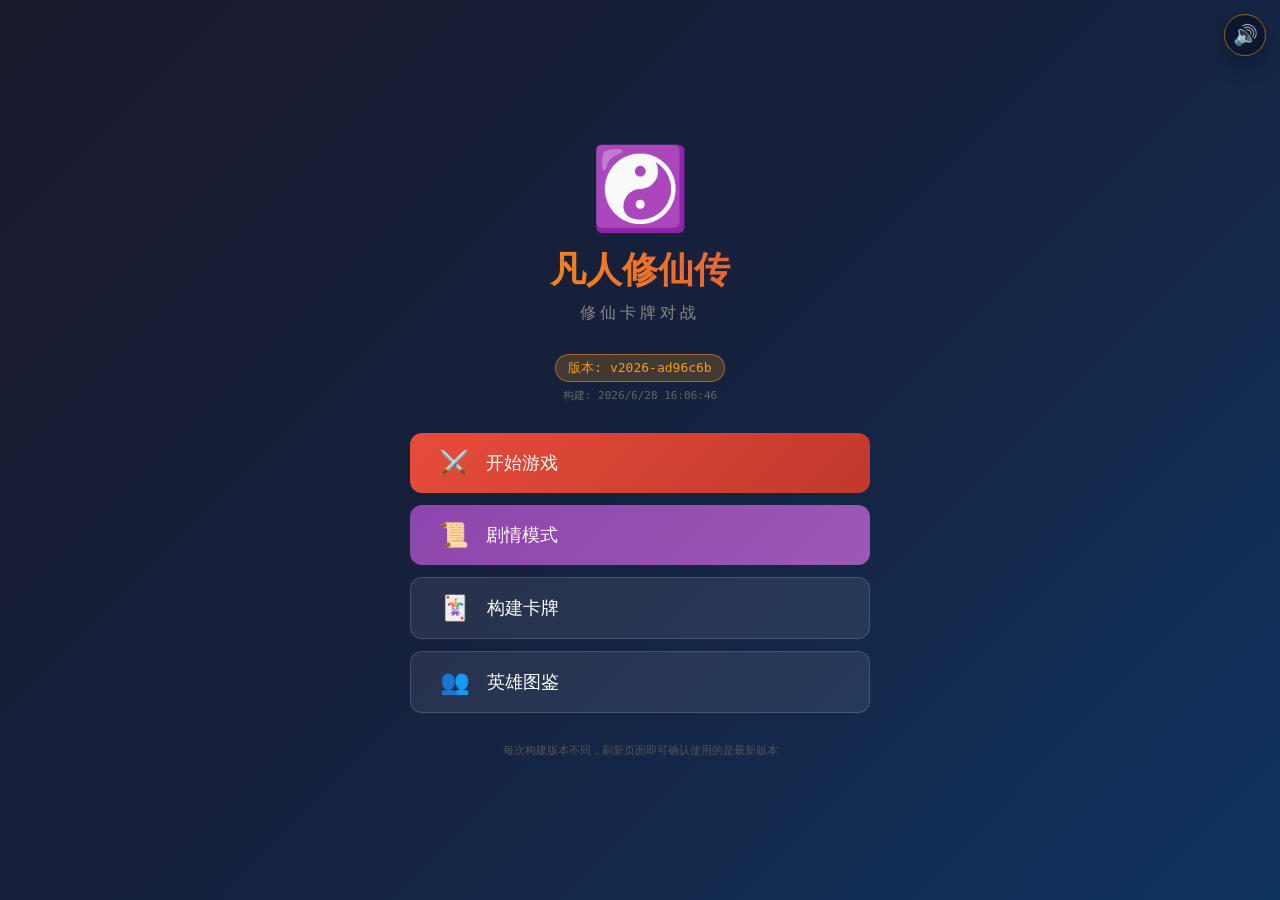
==== commit a9240014: "deploy: publish c98a828" ====
--- a/index.html
+++ b/index.html
@@ -53,8 +53,8 @@
         })();
     </script>
     <!-- End Baidu Analytics -->
-  <script type="module" crossorigin src="./assets/main-BJC3QbW2.js"></script>
-  <link rel="stylesheet" crossorigin href="./assets/main-ChAHhbMB.css">
+  <script type="module" crossorigin src="./assets/main-BUROFyUB.js"></script>
+  <link rel="stylesheet" crossorigin href="./assets/main-Bkd800UH.css">
 </head>
 <body class="menu-open">
     <button id="audio-toggle" class="audio-toggle" type="button" title="关闭背景音乐" aria-label="关闭背景音乐">🔊</button>
@@ -92,6 +92,10 @@
                     <button class="menu-btn menu-btn-secondary" id="btn-view-cards" hidden>
                         <span class="btn-icon">📚</span>
                         <span class="btn-text">卡牌图鉴</span>
+                    </button>
+                    <button class="menu-btn menu-btn-secondary" id="btn-view-card-backs" hidden>
+                        <span class="btn-icon">▣</span>
+                        <span class="btn-text">卡背系统</span>
                     </button>
                     <button class="menu-btn menu-btn-secondary" id="btn-view-heroes">
                         <span class="btn-icon">👥</span>
@@ -153,6 +157,7 @@
                     </div>
                 </details>
             </div>
+            <button id="opponent-hand-toggle" class="opponent-hand-toggle" type="button" hidden aria-pressed="false">查看敌方手牌</button>
             <div id="turn-info-top">
                 <span>第 <span id="turn-number">1</span> 回合</span>
                 <span id="current-player">我方回合</span>
@@ -549,6 +554,9 @@
     <!-- 卡牌图鉴 -->
     <div id="card-gallery-container" class="card-gallery hidden"></div>
 
+    <!-- 卡背系统 -->
+    <div id="card-back-gallery-container" class="card-back-gallery hidden"></div>
+
     <!-- 牌组选择弹窗 -->
     <div id="deck-select-modal" class="modal">
         <div class="modal-content">
--- a/assets/main-Bkd800UH.css
+++ b/assets/main-Bkd800UH.css
@@ -0,0 +1 @@
+*{box-sizing:border-box;margin:0;padding:0}[hidden]{display:none!important}body{color:#fff;background:linear-gradient(135deg,#1a1a2e 0%,#16213e 50%,#0f3460 100%);min-height:100vh;font-family:-apple-system,BlinkMacSystemFont,Segoe UI,PingFang SC,Microsoft YaHei,sans-serif;overflow-x:hidden}body.battle-active.battle-background-enabled{isolation:isolate;background:linear-gradient(135deg,#0a1025 0%,#102846 52%,#091324 100%);position:relative}body.battle-active.battle-background-enabled:before,body.battle-active.battle-background-enabled:after{content:"";pointer-events:none;position:fixed;inset:0}body.battle-active.battle-background-enabled:before{z-index:0;opacity:var(--battle-bg-opacity,.42);background-image:var(--battle-bg-image);background-size:cover;background-position:var(--battle-bg-position,center center);transform:var(--battle-bg-transform,none);transform-origin:50%;background-repeat:no-repeat}body.battle-active.battle-background-enabled:after{z-index:0;opacity:var(--battle-bg-overlay-opacity,.58);background:radial-gradient(circle at 50% 18%,#f39c1226,#0000 32%),linear-gradient(135deg,#070c1cc7,#0a162cc2 46%,#081220db)}body.battle-active.battle-background-enabled.battle-background-composite:before{background-image:none}.battle-composite-background{z-index:0;pointer-events:none;opacity:var(--battle-bg-opacity,.42);position:fixed;inset:0;overflow:hidden}.battle-composite-layer{width:64%;position:absolute;top:0;bottom:0;overflow:hidden}.battle-composite-image{transform-origin:50%;will-change:transform;background-position:50%;background-repeat:no-repeat;background-size:cover;position:absolute;inset:0}.battle-composite-layer-left{left:0;-webkit-mask-image:linear-gradient(90deg,#000 0% 58%,#000000b8 76%,#0000 100%);mask-image:linear-gradient(90deg,#000 0% 58%,#000000b8 76%,#0000 100%)}.battle-composite-layer-right{right:0;-webkit-mask-image:linear-gradient(270deg,#000 0% 58%,#000000b8 76%,#0000 100%);mask-image:linear-gradient(270deg,#000 0% 58%,#000000b8 76%,#0000 100%)}body.menu-open{height:100vh;overflow:hidden}.audio-toggle{z-index:200200;color:#f8c65c;cursor:pointer;-webkit-backdrop-filter:blur(10px);backdrop-filter:blur(10px);background:#0c142ad1;border:1px solid #f39c128c;border-radius:50%;justify-content:center;align-items:center;width:42px;height:42px;font-size:20px;line-height:1;transition:transform .18s,border-color .18s,opacity .18s;display:inline-flex;position:fixed;top:14px;right:14px;box-shadow:0 8px 22px #00000047}.audio-toggle:hover{border-color:#f39c12f2;transform:translateY(-1px)}.audio-toggle.is-muted{color:#95a5a6;opacity:.78;border-color:#95a5a673}#game-container{--battle-zone-width:584px;--battle-layout-width:calc(200px + var(--battle-zone-width) + 200px + 20px);--battle-ui-field-alpha:.06;--battle-ui-hand-alpha:.2;--battle-ui-center-alpha:.2;--battle-ui-side-hero-alpha:.2;--battle-ui-side-root-alpha:.18;--battle-ui-side-tint-alpha:.08;--battle-ui-side-grave-alpha:.15;--battle-ui-side-control-alpha:.3;--battle-ui-side-card-alpha:.4;z-index:1;min-width:0;max-width:1400px;margin:0 auto;padding:10px;position:relative}#top-bar{width:min(100%, var(--battle-layout-width));background:#0000004d;border-radius:10px;justify-content:space-between;align-items:center;margin:0 auto 10px;padding:10px 20px;display:flex}.battle-background-control{color:#f4c56a;white-space:nowrap;background:#080e1e85;border:1px solid #f39c1259;border-radius:8px;align-items:center;gap:6px;margin:0 12px;padding:4px 7px;font-size:12px;display:inline-flex}.battle-background-control label{font-weight:700}.battle-background-control select{color:#f7f7ff;cursor:pointer;background:#10192deb;border:1px solid #ffffff24;border-radius:6px;outline:none;min-width:92px;max-width:160px;height:26px;font-size:12px}.battle-background-control select:focus{border-color:#f39c12cc;box-shadow:0 0 0 2px #f39c122e}.opponent-hand-toggle{color:#ffd27a;cursor:pointer;white-space:nowrap;background:#080e1ea3;border:1px solid #f39c1273;border-radius:8px;padding:6px 10px;font-size:12px;font-weight:700}.opponent-hand-toggle:hover{color:#fff0c5;border-color:#f39c12d9}.opponent-hand-toggle[aria-pressed=true]{color:#fff;background:#f39c122e}.opponent-hand-toggle[hidden]{display:none!important}.battle-background-opacity-control{border-left:1px solid #ffffff1f;align-items:center;gap:6px;padding-left:8px;display:inline-flex}.battle-background-opacity-control input[type=range]{accent-color:#f39c12;cursor:pointer;width:96px}.battle-background-opacity-control span{color:#d6dce8;font-variant-numeric:tabular-nums;text-align:right;min-width:34px}.battle-ui-opacity-control{border-left:1px solid #ffffff1f;padding-left:8px;position:relative}.battle-ui-opacity-control summary{cursor:pointer;color:#d6dce8;font-weight:700;list-style:none}.battle-ui-opacity-control summary::-webkit-details-marker{display:none}.battle-ui-opacity-panel{z-index:120;background:#080e1ef5;border:1px solid #f39c1259;border-radius:8px;grid-template-columns:1fr;gap:7px;width:220px;padding:10px;display:grid;position:absolute;top:calc(100% + 8px);right:0;box-shadow:0 12px 28px #00000059}.battle-ui-opacity-panel label{grid-template-columns:48px 1fr 38px;align-items:center;gap:7px;display:grid}.battle-ui-opacity-panel input[type=range]{accent-color:#f39c12;cursor:pointer;width:100%}.battle-ui-opacity-panel output{color:#d6dce8;font-variant-numeric:tabular-nums;text-align:right}.battle-ui-opacity-panel button{color:#f7d58c;cursor:pointer;background:#f39c121f;border:1px solid #f39c1273;border-radius:6px;height:28px;font-weight:700}#game-title{background:linear-gradient(90deg,#f39c12,#e74c3c);-webkit-text-fill-color:transparent;-webkit-background-clip:text;font-size:20px;font-weight:700}#turn-info-top{align-items:center;gap:20px;display:flex}#current-player{color:#f39c12;font-weight:700}#main-game-area{grid-template-columns:200px minmax(0, var(--battle-zone-width)) 200px;justify-content:center;gap:10px;min-width:0;display:grid}body:not(.battle-active) #top-bar,body:not(.battle-active) #main-game-area{display:none!important}#left-panel,#right-panel{flex-direction:column;gap:10px;min-width:0;min-height:600px;display:flex}#left-panel{justify-content:flex-start}#right-panel{justify-content:flex-end}.hero-card-side{background:linear-gradient(135deg, rgba(243, 156, 18, var(--battle-ui-side-hero-alpha,.2)), rgba(231, 76, 60, var(--battle-ui-side-hero-alpha,.2)));border:2px solid #f39c12;border-radius:10px;align-items:center;gap:10px;padding:10px;display:flex}#right-panel .hero-card-side{background:linear-gradient(135deg, rgba(46, 204, 113, var(--battle-ui-side-hero-alpha,.2)), rgba(39, 174, 96, var(--battle-ui-side-hero-alpha,.2)));border-color:#27ae60}#left-panel .hero-card-side{background:linear-gradient(135deg, rgba(231, 76, 60, var(--battle-ui-side-hero-alpha,.2)), rgba(192, 57, 43, var(--battle-ui-side-hero-alpha,.2)));border-color:#e74c3c}.hero-avatar{background:linear-gradient(135deg,#f39c12,#e74c3c);border-radius:50%;flex-shrink:0;justify-content:center;align-items:center;width:50px;height:50px;font-size:20px;font-weight:700;display:flex}#right-panel .hero-avatar{background:linear-gradient(135deg,#27ae60,#2ecc71)}#left-panel .hero-avatar{background:linear-gradient(135deg,#e74c3c,#c0392b)}.hero-info-compact{flex:1;font-size:12px}body.battle-active .hero-card-side,body.battle-active .hero-info-compact,body.battle-active .hero-realm,body.battle-active .spirit-root-name,body.battle-active .spirit-root-badge,body.battle-active .spirit-root-desc,body.battle-active .skill-btn,body.battle-active .skill-desc{color:#fff;text-shadow:0 1px 3px #000000d9}.hero-name{margin-bottom:3px;font-size:14px;font-weight:700}.hero-stats-row{gap:8px;margin-bottom:3px;display:flex}.hero-realm{color:#888;font-size:11px}.hero-skill{color:#f39c12;margin-top:3px;font-size:10px;font-style:italic}.spirit-root-area{background:rgba(0, 0, 0, var(--battle-ui-side-root-alpha,.18));border:1px solid #67e8f92e;border-radius:8px;margin:8px 0;padding:8px}#right-panel .spirit-root-area{background:rgba(39, 174, 96, var(--battle-ui-side-tint-alpha,.08));border-color:#27ae606b}#left-panel .spirit-root-area{background:rgba(231, 76, 60, var(--battle-ui-side-tint-alpha,.08));border-color:#e74c3c61}.spirit-root-head{align-items:center;gap:6px;margin-bottom:5px;display:flex}.spirit-root-icon{color:#67e8f9;font-size:15px;line-height:1}.spirit-root-name{color:#f2f4ff;white-space:nowrap;text-overflow:ellipsis;flex:1;min-width:0;font-size:13px;font-weight:700;overflow:hidden}.spirit-root-badge{color:#dff4ff;white-space:nowrap;background:#67e8f924;border:1px solid #67e8f940;border-radius:6px;padding:2px 7px;font-size:11px;line-height:1.2}.spirit-root-desc{color:#aeb7d3;text-align:center;font-size:11px;line-height:1.4}.deck-info-side{background:rgba(0,0,0,var(--battle-ui-side-hero-alpha,.2));text-align:center;border-radius:8px;padding:8px;font-size:12px}.deck-info-side div{margin:3px 0}.god-view-area{background:rgba(0,0,0,var(--battle-ui-hand-alpha,.2));border-radius:10px;min-height:150px;margin-bottom:10px;padding:10px}.god-view-panel{background:rgba(0,0,0,var(--battle-ui-hand-alpha,.2));border-radius:8px;padding:8px}.god-view-label{color:#f39c12;text-align:center;margin-bottom:10px;font-size:12px;font-weight:700;display:none}.hand-cards-container{scrollbar-width:none;scrollbar-color:#27ae6080 transparent;justify-content:center;gap:10px;width:100%;min-width:0;max-width:100%;min-height:150px;padding:10px;display:flex;overflow:hidden}.hand-cards-container::-webkit-scrollbar{width:0;height:0;display:none}.hand-cards-container::-webkit-scrollbar-thumb{background:#27ae6080;border-radius:4px}.hand-cards-container .card,.hand-cards-container .card-back{flex-shrink:0;transition:transform .2s,margin .2s}.hand-cards-container.hand-folded .card,.hand-cards-container.hand-folded .card-back{margin:0 -12px}.hand-cards-container.hand-dense .card,.hand-cards-container.hand-dense .card-back{margin:0 -30px}.hand-cards-container.hand-folded .card:first-of-type,.hand-cards-container.hand-dense .card:first-of-type,.hand-cards-container.hand-folded .card.hand-edge-start,.hand-cards-container.hand-dense .card.hand-edge-start,.hand-cards-container.hand-folded .card-back:first-of-type,.hand-cards-container.hand-dense .card-back:first-of-type,.hand-cards-container.hand-folded .card-back.hand-edge-start,.hand-cards-container.hand-dense .card-back.hand-edge-start{margin-left:0}.hand-cards-container.hand-folded .card:last-of-type,.hand-cards-container.hand-dense .card:last-of-type,.hand-cards-container.hand-folded .card.hand-edge-end,.hand-cards-container.hand-dense .card.hand-edge-end,.hand-cards-container.hand-folded .card-back:last-of-type,.hand-cards-container.hand-dense .card-back:last-of-type,.hand-cards-container.hand-folded .card-back.hand-edge-end,.hand-cards-container.hand-dense .card-back.hand-edge-end{margin-right:0}.hand-cards-container.hand-dense .card:hover{z-index:10;margin:0 5px;transform:translateY(-20px)}.hand-cards-container:not(.hand-dense) .card:hover{transform:translateY(-10px)}.hand-cards-compact{flex-wrap:wrap;justify-content:center;gap:3px;display:flex}#center-panel{flex-direction:column;align-items:center;gap:10px;min-width:0;display:flex}#opponent-field-area,#player-field-area,#battle-center,#opponent-hand-god-view,.hand-area-main{width:var(--battle-zone-width);box-sizing:border-box;align-self:center;max-width:100%}#opponent-field-area,#player-field-area{border-radius:12px;flex-direction:column;gap:8px;padding:10px 14px;display:flex}#opponent-field-area{background:rgba(231, 76, 60, var(--battle-ui-field-alpha,.06));border:1px solid #e74c3c1a;min-width:0;max-width:100%}#opponent-field-area .spell-trap-row{order:1}#opponent-field-area .monster-row{order:2}#player-field-area{background:rgba(46, 204, 113, var(--battle-ui-field-alpha,.06));border:1px solid #2ecc711a;min-width:0;max-width:100%}.field-row{border-radius:10px;flex-direction:column;align-items:center;gap:4px;min-width:0;max-width:100%;padding:6px 8px;transition:all .3s;display:flex;overflow:hidden}.row-label-bar{display:none}.slots-row{grid-template-columns:repeat(6,85px);justify-content:center;gap:6px;min-width:0;max-width:100%;display:grid}.creature-card.has-attacked{opacity:.5;filter:grayscale(.6)}.creature-card.has-attacked .creature-avatar{opacity:.6}.slot{border:2px solid #fff3;border-radius:8px;justify-content:center;align-items:center;width:85px;height:115px;transition:all .2s;display:flex;position:relative}.monster-slot{background:linear-gradient(135deg,#2ecc7114,#27ae600a),repeating-linear-gradient(90deg,#0000,#0000 10px,#2ecc7108 10px 20px);border-color:#2ecc7159}.monster-slot:hover{border-color:#2ecc71b3}#opponent-field-area .monster-slot{background:linear-gradient(135deg,#e74c3c14,#c0392b0a),repeating-linear-gradient(90deg,#0000,#0000 10px,#e74c3c08 10px 20px);border-color:#e74c3c59}#opponent-field-area .monster-slot:hover{border-color:#e74c3cb3}.formation-slot{background:linear-gradient(135deg,#3498db14,#2980b90a),repeating-linear-gradient(45deg,#0000,#0000 8px,#3498db08 8px 16px);border-color:#3498db59}.formation-slot:hover{border-color:#3498dbb3}.treasure-slot{background:linear-gradient(135deg,#f39c1214,#e67e220a),repeating-linear-gradient(-45deg,#0000,#0000 8px,#f39c1208 8px 16px);border-color:#f39c1259}.treasure-slot:hover{border-color:#f39c12b3}.target-highlight{z-index:100;animation:1s ease-in-out infinite targetPulse;box-shadow:0 0 15px 3px #ffd70099,inset 0 0 10px #ffd7004d;border-width:3px!important;border-color:gold!important}@keyframes targetPulse{0%,to{transform:scale(1);box-shadow:0 0 15px 3px #ffd70099,inset 0 0 10px #ffd7004d}50%{transform:scale(1.03);box-shadow:0 0 25px 8px #ffd700e6,inset 0 0 15px #ffd70080}}.attacker-highlight{box-shadow:0 0 15px 3px #2ecc71b3,inset 0 0 10px #2ecc7166;border-width:3px!important;border-color:#2ecc71!important}#opponent-field-area .attacker-highlight{box-shadow:0 0 15px 3px #e74c3cb3,inset 0 0 10px #e74c3c66;border-color:#e74c3c!important}.target-hint{color:gold;z-index:1000;pointer-events:none;background:#000000d9;border:2px solid gold;border-radius:8px;padding:12px 24px;font-size:16px;font-weight:700;animation:.3s hintFadeIn;position:fixed;top:50%;left:50%;transform:translate(-50%,-50%)}@keyframes hintFadeIn{0%{opacity:0;transform:translate(-50%,-40%)}to{opacity:1;transform:translate(-50%,-50%)}}.slot:empty:before{content:attr(data-slot);color:#ffffff1a;font-size:18px;font-weight:700}.formation-slot:empty:before{color:#3498db26}.treasure-slot:empty:before{color:#f39c1226}#battle-center{background:rgba(0,0,0,var(--battle-ui-center-alpha,.2));border-radius:10px;justify-content:space-between;align-items:center;min-width:0;padding:10px 20px;display:flex}#mana-display{text-align:center}.mana-value{color:#3498db;font-size:24px;font-weight:700}.mana-label{color:#888;font-size:12px}#end-turn-btn{color:#fff;cursor:pointer;background:linear-gradient(135deg,#e74c3c,#c0392b);border:none;border-radius:25px;padding:10px 30px;font-size:16px;transition:all .3s}#end-turn-btn:hover{transform:scale(1.05)}#end-turn-btn:disabled{cursor:not-allowed;background:#555}.hand-area-main{background:rgba(0,0,0,var(--battle-ui-hand-alpha,.2));scrollbar-width:none;scrollbar-color:#27ae6080 transparent;border-radius:10px;justify-content:center;gap:10px;min-width:0;min-height:150px;padding:10px;display:flex;overflow:hidden}.hand-area-main::-webkit-scrollbar{width:0;height:0;display:none}.hand-area-main::-webkit-scrollbar-thumb{background:#27ae6080;border-radius:4px}.hand-area-main .card,.hand-area-main .card-back{flex-shrink:0;transition:transform .2s,margin .2s}.hand-area-main.hand-folded .card,.hand-area-main.hand-folded .card-back{margin:0 -12px}.hand-area-main.hand-dense .card,.hand-area-main.hand-dense .card-back{margin:0 -30px}.hand-area-main.hand-folded .card:first-child,.hand-area-main.hand-dense .card:first-child,.hand-area-main.hand-folded .card.hand-edge-start,.hand-area-main.hand-dense .card.hand-edge-start,.hand-area-main.hand-folded .card-back:first-child,.hand-area-main.hand-dense .card-back:first-child,.hand-area-main.hand-folded .card-back.hand-edge-start,.hand-area-main.hand-dense .card-back.hand-edge-start{margin-left:0}.hand-area-main.hand-folded .card:last-child,.hand-area-main.hand-dense .card:last-child,.hand-area-main.hand-folded .card.hand-edge-end,.hand-area-main.hand-dense .card.hand-edge-end,.hand-area-main.hand-folded .card-back:last-child,.hand-area-main.hand-dense .card-back:last-child,.hand-area-main.hand-folded .card-back.hand-edge-end,.hand-area-main.hand-dense .card-back.hand-edge-end{margin-right:0}.hand-area-main.hand-dense .card:hover{z-index:10;margin:0 5px;transform:translateY(-20px)}.hand-area-main:not(.hand-dense) .card:hover{transform:translateY(-10px)}.card{cursor:pointer;background:linear-gradient(135deg,#2c3e50,#34495e);border:2px solid #555;border-radius:10px;flex-direction:column;width:100px;height:140px;padding:8px;font-size:11px;transition:all .3s;display:flex;position:relative}.card:hover{transform:translateY(-10px)}.card-back{border:2px solid var(--card-back-border,#f39c127a);background:radial-gradient(circle at 50% 44%, var(--card-back-glow,#f39c1247), transparent 28%), var(--card-back-pattern-layer,repeating-linear-gradient(135deg, #ffffff0f 0 7px, transparent 7px 14px)), var(--card-back-background,linear-gradient(135deg, #142236, #223e58 48%, #101827));cursor:default;border-radius:10px;justify-content:center;align-items:center;width:100px;height:140px;padding:8px;display:flex;position:relative;overflow:hidden;box-shadow:inset 0 0 0 2px #ffffff0f,0 8px 18px #00000038}.card-back:after{content:"";border:1px solid #ffffff24;border-radius:7px;position:absolute;inset:10px}.card-back-pattern{inset:var(--card-back-motif-inset,18px);border-radius:var(--card-back-motif-radius,50%);border:1px solid var(--card-back-accent,#f39c1252);background:var(--card-back-motif-layer,transparent);box-shadow:0 0 18px var(--card-back-glow,#f39c1229);transform:var(--card-back-motif-transform,none);position:absolute}.card-back[data-card-back-pattern=stripe]{--card-back-pattern-layer:repeating-linear-gradient(135deg, #ffffff12 0 7px, transparent 7px 14px);--card-back-motif-layer:radial-gradient(circle, transparent 53%, var(--card-back-accent,#f39c1252) 54% 57%, transparent 58%)}.card-back[data-card-back-pattern=cloud]{--card-back-pattern-layer:radial-gradient(circle at 18% 30%, #ffffff1f 0 8px, transparent 9px), radial-gradient(circle at 35% 26%, #ffffff14 0 11px, transparent 12px), radial-gradient(circle at 70% 60%, #ffffff1a 0 12px, transparent 13px), repeating-linear-gradient(0deg, transparent 0 15px, #ffffff09 15px 16px);--card-back-motif-radius:42% 58% 44% 56% / 48% 44% 56% 52%;--card-back-motif-layer:radial-gradient(circle at 30% 45%, transparent 0 14px, var(--card-back-accent,#f39c1252) 15px 16px, transparent 17px), radial-gradient(circle at 60% 48%, transparent 0 17px, var(--card-back-accent,#f39c1252) 18px 19px, transparent 20px)}.card-back[data-card-back-pattern=array]{--card-back-pattern-layer:repeating-radial-gradient(circle at 50% 45%, #ffffff1a 0 1px, transparent 1px 12px), conic-gradient(from 45deg at 50% 50%, transparent 0 12%, #ffffff12 12% 13.5%, transparent 13.5% 25%, #ffffff0d 25% 26%, transparent 26% 50%, #ffffff12 50% 51.5%, transparent 51.5% 75%, #ffffff0d 75% 76%, transparent 76% 100%);--card-back-motif-radius:14px;--card-back-motif-layer:linear-gradient(45deg, transparent 48%, var(--card-back-accent,#f39c1252) 49% 51%, transparent 52%), linear-gradient(-45deg, transparent 48%, var(--card-back-accent,#f39c1252) 49% 51%, transparent 52%)}.card-back[data-card-back-pattern=flame]{--card-back-pattern-layer:radial-gradient(ellipse at 48% 108%, #ffb4502e, transparent 43%), radial-gradient(ellipse at 28% 100%, #ff5a3c21, transparent 35%), repeating-linear-gradient(105deg, #ffffff0e 0 5px, transparent 5px 18px);--card-back-motif-inset:16px 22px 20px;--card-back-motif-radius:50% 50% 46% 46% / 68% 68% 36% 36%;--card-back-motif-layer:radial-gradient(ellipse at 50% 84%, var(--card-back-glow,#f39c1247), transparent 54%)}.card-back[data-card-back-pattern=moon]{--card-back-pattern-layer:radial-gradient(circle at 67% 27%, #fff3 0 9px, transparent 10px), radial-gradient(circle at 72% 24%, #111827eb 0 8px, transparent 9px), repeating-radial-gradient(circle at 50% 62%, #ffffff0e 0 1px, transparent 1px 11px);--card-back-motif-radius:999px;--card-back-motif-layer:radial-gradient(circle at 60% 38%, transparent 0 17px, var(--card-back-accent,#f39c1252) 18px 20px, transparent 21px)}.card-back[data-card-back-pattern=scale]{--card-back-pattern-layer:radial-gradient(circle at 15px 14px, #ffffff14 0 10px, transparent 11px), radial-gradient(circle at 45px 44px, #ffffff0f 0 10px, transparent 11px);--card-back-motif-radius:18px;--card-back-motif-layer:repeating-radial-gradient(circle at 50% 18%, transparent 0 11px, var(--card-back-accent,#f39c1252) 12px 13px, transparent 14px 24px)}.card-back[data-card-back-pattern=sword]{--card-back-pattern-layer:linear-gradient(90deg, transparent 47%, #ffffff1a 49% 51%, transparent 53%), repeating-linear-gradient(155deg, #ffffff0e 0 3px, transparent 3px 18px);--card-back-motif-inset:18px 33px;--card-back-motif-radius:999px 999px 10px 10px;--card-back-motif-layer:linear-gradient(180deg, var(--card-back-accent,#f39c1252), transparent 72%), linear-gradient(90deg, transparent 47%, #ffffff47 49% 51%, transparent 53%)}.card-back[data-card-back-pattern=lotus]{--card-back-pattern-layer:conic-gradient(from 22.5deg at 50% 50%, #ffffff13 0 8%, transparent 8% 17%, #ffffff0e 17% 25%, transparent 25% 42%, #ffffff13 42% 50%, transparent 50% 67%, #ffffff0e 67% 75%, transparent 75% 100%);--card-back-motif-radius:50% 50% 45% 45% / 62% 62% 38% 38%;--card-back-motif-layer:radial-gradient(ellipse at 50% 18%, var(--card-back-accent,#f39c1252), transparent 31%), radial-gradient(ellipse at 25% 55%, var(--card-back-accent,#f39c1233), transparent 32%), radial-gradient(ellipse at 75% 55%, var(--card-back-accent,#f39c1233), transparent 32%)}.card-back[data-card-back-pattern=talisman]{--card-back-pattern-layer:linear-gradient(0deg, transparent 47%, #ffffff14 48% 52%, transparent 53%), repeating-linear-gradient(90deg, transparent 0 16px, #ffffff0e 16px 17px), repeating-linear-gradient(0deg, transparent 0 18px, #ffffff0b 18px 19px);--card-back-motif-inset:16px 25px;--card-back-motif-radius:8px;--card-back-motif-layer:linear-gradient(90deg, transparent 45%, var(--card-back-accent,#f39c1252) 46% 54%, transparent 55%), linear-gradient(0deg, transparent 30%, var(--card-back-accent,#f39c1252) 31% 35%, transparent 36% 65%, var(--card-back-accent,#f39c1252) 66% 70%, transparent 71%)}.card-back-mark{color:var(--card-back-text,#ffe6b0db);text-shadow:0 2px 10px #00000073;z-index:1;font-size:28px;font-weight:850;line-height:1}.card.can-play{border-color:#27ae60;animation:2s infinite pulse}.card-cost{background:#3498db;border:2px solid #fff;border-radius:50%;justify-content:center;align-items:center;width:28px;height:28px;font-size:14px;font-weight:700;display:flex;position:absolute;top:-10px;left:-10px}.card-name{text-align:center;margin-bottom:3px;font-size:12px;font-weight:700}.card-type{color:#888;text-align:center;margin-bottom:3px;font-size:9px}.card-image{background:#0000004d;border-radius:5px;flex:1;justify-content:center;align-items:center;margin-bottom:3px;font-size:24px;display:flex}.card-desc{color:#aaa;text-align:center;overflow-wrap:anywhere;-webkit-line-clamp:2;-webkit-box-orient:vertical;flex:none;min-height:19px;max-height:29px;font-size:8px;line-height:1.2;display:-webkit-box;overflow:hidden}.card-stats{justify-content:space-between;align-items:center;gap:4px;min-width:0;margin-top:3px;display:flex}.card-attack{color:#e74c3c;white-space:nowrap;font-weight:700}.card-health{color:#27ae60;white-space:nowrap;font-weight:700}.creature-card{text-align:center;background:linear-gradient(135deg,#2c3e50,#34495e);border:2px solid #27ae60;border-radius:8px;width:90%;height:90%;padding:5px;font-size:10px}.creature-card.can-attack{box-shadow:0 0 15px #2ecc7180}.creature-name{margin-bottom:2px;font-size:10px;font-weight:700}.creature-avatar{margin:3px 0;font-size:20px}.creature-stats{white-space:nowrap;justify-content:space-around;align-items:center;gap:4px;min-width:0;font-size:12px;line-height:1;display:flex}.creature-stats>span{white-space:nowrap;align-items:center;min-width:0;line-height:1;display:inline-flex}#game-log{z-index:600;background:#000000e6;border:1px solid #333;border-radius:10px;flex-direction:column;width:350px;max-height:400px;padding:10px;display:flex;position:fixed;top:60px;right:10px}#game-log.log-hidden{display:none}.log-header{justify-content:space-between;align-items:center;margin-bottom:10px;display:flex}.log-title{color:#f39c12;font-weight:700}.log-buttons{flex-wrap:wrap;justify-content:flex-end;align-items:center;gap:6px;display:flex}.log-buttons button,.show-game-log-btn{color:#fff;cursor:pointer;border:none;border-radius:5px;padding:5px 10px;font-size:11px}#download-log-btn{background:#3498db}#download-console-btn{background:#7f8c8d}#toggle-log-visibility-btn{color:#f8c65c;background:#f39c1229;border:1px solid #f39c1273}.show-game-log-btn{z-index:650;color:#f8c65c;background:#080e1ee6;border:1px solid #f39c128c;position:fixed;top:68px;right:12px;box-shadow:0 8px 22px #0000004d}.show-game-log-btn:hover,#toggle-log-visibility-btn:hover{background:#f39c1247}body:not(.battle-active) #game-log,body:not(.battle-active) .show-game-log-btn{display:none!important}#log-content{max-height:350px;font-size:11px;line-height:1.5;overflow-y:auto}.log-entry{background:#ffffff0d;border-radius:4px;margin:2px 0;padding:4px}.modal{z-index:100000;background:#000c;justify-content:center;align-items:center;width:100%;height:100%;display:none;position:fixed;top:0;left:0}.modal.show{display:flex}.battle-loading-screen{z-index:180000;background:radial-gradient(circle at 50% 28%,#f39c1229,#0000 34%),linear-gradient(135deg,#080d1ef7,#0f223afa);justify-content:center;align-items:center;padding:24px;display:flex;position:fixed;inset:0}.battle-loading-panel{text-align:center;background:#080f20e0;border:1px solid #f39c1257;border-radius:8px;width:min(520px,100vw - 40px);padding:28px;box-shadow:0 18px 50px #0000006b}.battle-loading-kicker{color:#f8c65c;margin-bottom:12px;font-size:14px;font-weight:700}.battle-loading-matchup{color:#fff;grid-template-columns:minmax(0,1fr) auto minmax(0,1fr);align-items:center;gap:12px;margin-bottom:20px;font-size:22px;font-weight:700;display:grid}.battle-loading-matchup span{overflow-wrap:anywhere;min-width:0}.battle-loading-vs{color:#f39c12;letter-spacing:0;font-size:14px}.battle-loading-bar{background:#ffffff1f;border-radius:999px;height:10px;overflow:hidden}.battle-loading-progress{border-radius:inherit;background:linear-gradient(90deg,#f39c12,#e74c3c);width:0%;height:100%;transition:width .25s}.battle-loading-status{color:#ffffffc7;min-height:20px;margin-top:14px;font-size:13px;line-height:1.5}.modal-content{scrollbar-gutter:stable;background:linear-gradient(135deg,#1a1a2e,#16213e);border-radius:20px;max-width:800px;max-height:80vh;padding:30px;overflow-y:auto}@media (width<=1200px){#game-container{--battle-layout-width:calc(150px + var(--battle-zone-width) + 150px + 20px)}#main-game-area{grid-template-columns:150px minmax(0, var(--battle-zone-width)) 150px}.slot,.slot-mini{width:60px;height:80px}}@media (width<=900px){#main-game-area{grid-template-columns:1fr}#left-panel,#right-panel{flex-direction:row;justify-content:space-between}#game-log{width:100%;margin-top:10px;position:relative;top:auto;right:auto}.battle-loading-panel{padding:22px 18px}.battle-loading-matchup{grid-template-columns:1fr;gap:8px;font-size:20px}}@keyframes pulse{0%,to{box-shadow:0 0 5px #27ae6080}50%{box-shadow:0 0 20px #27ae60cc}}.floating-text{pointer-events:none;z-index:1000;font-size:20px;font-weight:700;animation:1.5s ease-out forwards floatUp;position:absolute}@keyframes floatUp{0%{opacity:1;transform:translateY(0)}to{opacity:0;transform:translateY(-50px)}}@keyframes flash{0%,to{filter:brightness()}50%{filter:brightness(2)sepia()hue-rotate(-50deg)}}#hero-select-modal .modal-content{flex-direction:column;width:min(900px,100vw - 32px);max-width:900px;height:min(760px,100vh - 32px);max-height:calc(100vh - 32px);display:flex;overflow:hidden}:is(html:has(#hero-select-modal.show),body:has(#hero-select-modal.show)),#hero-select-modal.show{overflow:hidden}#hero-select-modal.show::-webkit-scrollbar{width:0;height:0;display:none}#hero-select-modal .modal-content::-webkit-scrollbar{width:0;height:0;display:none}#hero-select-modal .modal-content h2{flex:none}#hero-select-modal.story-hero-select .modal-content{height:auto;min-height:0}#hero-select-modal #hero-list{flex:auto;min-height:0;display:flex;overflow:hidden}#hero-select-modal.story-hero-select #hero-list{flex:0 auto}.hero-select-container{flex-direction:column;flex:auto;gap:12px;width:100%;max-width:820px;min-height:0;margin:0 auto;padding:8px 4px 0;display:flex}.hero-selection-summary{flex:none;grid-template-columns:repeat(2,minmax(0,1fr));gap:10px;display:grid}.hero-selection-slot{background:#ffffff0e;border:1px solid #ffffff1c;border-radius:8px;justify-content:space-between;align-items:center;gap:10px;min-width:0;padding:9px 12px;display:flex}.hero-selection-slot .slot-label{flex:none;font-size:12px;font-weight:700}.hero-selection-slot .slot-value{color:#f2f4ff;text-align:right;text-overflow:ellipsis;white-space:nowrap;min-width:0;font-size:13px;font-weight:700;overflow:hidden}.hero-selection-slot.player-slot .slot-label{color:#27ae60}.hero-selection-slot.opponent-slot .slot-label{color:#e74c3c}.hero-selection-slot.filled{background:#f39c121a;border-color:#f39c1261}.hero-section{background:#ffffff0d;border-radius:12px;min-width:0;padding:12px}.hero-section h3{text-align:center;margin-bottom:10px;font-size:16px}.hero-section:first-child h3{color:#27ae60}.hero-section:last-child h3{color:#e74c3c}.hero-section-unified h3{color:#f39c12}#hero-select-modal .hero-section-unified{flex-direction:column;flex:auto;min-height:0;display:flex}#hero-select-modal.story-hero-select .hero-select-container,#hero-select-modal.story-hero-select .hero-section-unified{flex:0 auto}#hero-select-modal .hero-section-unified h3{flex:none}.hero-list-player,.hero-list-opponent,.hero-list-unified{grid-template-columns:1fr;gap:8px;max-height:min(58vh,620px);padding-right:4px;display:grid;overflow:hidden auto}#hero-select-modal .hero-list-unified{flex:auto;min-height:0;max-height:none}#hero-select-modal.story-hero-select .hero-list-unified{flex:0 auto;max-height:min(44vh,360px)}#hero-select-modal .modal-actions{flex:none;margin-top:14px}.hero-option{cursor:default;text-align:left;background:#ffffff0d;border:2px solid #555;border-radius:8px;grid-template-columns:48px minmax(0,1fr);align-items:start;gap:12px;min-width:0;padding:10px 12px;transition:all .3s;display:grid}.hero-option:hover{border-color:#f39c12;transform:none}.hero-option-player.selected,.hero-option.player-selected{background:#27ae601f;border-color:#27ae60;box-shadow:0 0 10px #27ae6040}.hero-option-opponent.selected,.hero-option.opponent-selected{background:#e74c3c1f;border-color:#e74c3c;box-shadow:0 0 10px #e74c3c40}.hero-option.player-selected.opponent-selected{background:linear-gradient(135deg,#27ae6021,#e74c3c21);border-color:#f39c12;box-shadow:0 0 12px #f39c123d}.hero-option .avatar{background:#0000004d;border-radius:8px;flex-shrink:0;justify-content:center;align-items:center;width:48px;height:48px;font-size:28px;display:flex}.hero-option .hero-info{flex:1;min-width:0}.hero-pick-header{justify-content:space-between;align-items:flex-start;gap:12px;min-width:0;display:flex}.hero-pick-title{min-width:0}.hero-option .name{margin-bottom:2px;font-size:14px;font-weight:700}.hero-option .sect{color:#888;margin-bottom:2px;font-size:11px}.hero-option .hero-region{color:#aeb7d3;white-space:nowrap;text-overflow:ellipsis;font-size:10px;line-height:1.3;overflow:hidden}.hero-option .hero-root-passive{color:#9fd7ff;white-space:nowrap;text-overflow:ellipsis;font-size:10px;line-height:1.3;overflow:hidden}.hero-option .root-passive-label{color:#f39c12;margin-right:4px;font-weight:700}.hero-option .skill{color:#f39c12;white-space:nowrap;text-overflow:ellipsis;font-size:11px;line-height:1.35;display:block;overflow:hidden}.hero-option .skill-label{color:#dfe7ff;margin-right:4px;font-weight:700;display:inline-block}.hero-role-actions{flex:none;gap:6px;display:flex}.modal-content .hero-role-btn{color:#dfe7ff;cursor:pointer;background:#ffffff14;border:1px solid #ffffff2e;border-radius:7px;justify-content:center;align-items:center;min-width:52px;height:30px;margin:0;padding:0 10px;font-size:12px;font-weight:700;display:inline-flex}.modal-content .hero-role-btn:hover{background:#f39c1224;border-color:#f39c128c;transform:none}.modal-content .hero-role-btn-player.selected{color:#fff;background:#27ae6073;border-color:#27ae60}.modal-content .hero-role-btn-opponent.selected{color:#fff;background:#e74c3c73;border-color:#e74c3c}.hero-role-skill-section{background:#0000002e;border:1px solid #ffffff14;border-radius:8px;margin-top:8px;padding:8px}.hero-role-skill-section.hidden{display:none}.hero-role-skill-heading{color:#dfe7ff;margin-bottom:5px;font-size:12px;font-weight:700}.player-skill-section .hero-role-skill-heading{color:#27ae60}.opponent-skill-section .hero-role-skill-heading{color:#e74c3c}.hero-skill-variants{flex-wrap:nowrap;gap:6px;width:100%;min-width:0;margin-top:8px;display:flex}.modal-content .hero-skill-variant{color:#dfe7ff;cursor:pointer;white-space:nowrap;word-break:keep-all;background:#ffffff12;border:1px solid #ffffff2e;border-radius:8px;flex-direction:column;flex:1 1 0;justify-content:center;align-items:center;min-width:0;height:42px;margin:0;padding:5px 6px;font-size:12px;line-height:1.15;display:inline-flex}.modal-content .hero-skill-variant:hover{background:#f39c1224;border-color:#f39c12a6;transform:none}.modal-content .hero-skill-variant.selected{background:#f39c1238;border-color:#f39c12;box-shadow:0 0 10px #f39c1240}.hero-skill-variant .variant-name{text-overflow:ellipsis;white-space:nowrap;max-width:100%;font-weight:700;overflow:hidden}.hero-skill-variant .variant-type{color:#aeb7d3;text-overflow:ellipsis;white-space:nowrap;max-width:100%;margin-top:2px;font-size:10px;overflow:hidden}@media (width<=640px){.hero-selection-summary{grid-template-columns:1fr}.hero-option{grid-template-columns:42px minmax(0,1fr);gap:10px;padding:10px}.hero-option .avatar{width:42px;height:42px;font-size:24px}.hero-pick-header{align-items:flex-start;gap:6px}.hero-role-actions{gap:4px;width:auto;margin-left:auto}.modal-content .hero-role-btn{border-radius:7px;flex:none;min-width:44px;height:28px;padding:0 6px;font-size:12px}.hero-option .hero-default-skill{white-space:normal;-webkit-line-clamp:2;text-overflow:ellipsis;-webkit-box-orient:vertical;margin-top:4px;display:-webkit-box;overflow:hidden}}.modal-content h2{text-align:center;color:#f39c12;margin-bottom:10px}.modal-content button{color:#fff;cursor:pointer;background:linear-gradient(135deg,#e74c3c,#c0392b);border:none;border-radius:25px;margin:20px auto 0;padding:12px 40px;font-size:16px;display:block}.modal-content button:hover{transform:scale(1.05)}.skill-area{background:rgba(0, 0, 0, var(--battle-ui-side-hero-alpha,.2));border:1px solid #ffffff1a;border-radius:8px;margin:8px 0;padding:8px}.skill-area[data-card-json]{cursor:help;-webkit-user-select:none;user-select:none}.skill-btn{background:rgba(100, 100, 100, var(--battle-ui-side-control-alpha,.3));color:#aaa;cursor:not-allowed;pointer-events:none;border:none;border-radius:6px;justify-content:center;align-items:center;gap:6px;width:100%;padding:8px 12px;font-size:13px;transition:all .3s;display:flex}.skill-btn.active{color:#fff;cursor:pointer;pointer-events:auto;background:linear-gradient(135deg,#9b59b6,#8e44ad);box-shadow:0 2px 8px #9b59b666}.skill-btn.active:hover{background:linear-gradient(135deg,#a569bd,#9b59b6);transform:translateY(-1px);box-shadow:0 4px 12px #9b59b699}.skill-btn.active:active{transform:translateY(0);box-shadow:0 2px 4px #9b59b666}.skill-icon{font-size:16px}.skill-name{font-weight:700}.skill-cost{background:rgba(0, 0, 0, var(--battle-ui-side-control-alpha,.3));border-radius:4px;margin-left:4px;padding:2px 6px;font-size:11px}.skill-desc{color:#888;text-align:center;margin-top:4px;font-size:11px;line-height:1.3}.opponent-skill .skill-btn{opacity:.7}.opponent-skill .skill-btn.active{opacity:1;background:linear-gradient(135deg,#c0392b,#e74c3c);box-shadow:0 2px 8px #e74c3c66}.opponent-skill .skill-btn.active:hover{background:linear-gradient(135deg,#d35400,#c0392b);box-shadow:0 4px 12px #e74c3c99}.graveyard-area{background:rgba(0, 0, 0, var(--battle-ui-side-grave-alpha,.15));border:1px solid #ffffff0d;border-radius:6px;margin:8px 0;padding:6px}.graveyard-area .field-label{color:#666;text-align:center;margin-bottom:4px;font-size:10px}.graveyard-cards{flex-wrap:wrap;justify-content:center;gap:4px;max-height:120px;display:flex;overflow-y:auto}.graveyard-card{background:rgba(0, 0, 0, var(--battle-ui-side-card-alpha,.4));color:#888;opacity:.6;border:1px solid #ffffff1a;border-radius:4px;flex-direction:column;justify-content:center;align-items:center;width:40px;height:55px;font-size:9px;display:flex}.graveyard-card .card-avatar{margin-bottom:2px;font-size:16px}.graveyard-card .card-name{text-align:center;text-overflow:ellipsis;white-space:nowrap;width:100%;padding:0 2px;font-size:8px;overflow:hidden}.opponent-graveyard{opacity:.8}@keyframes formationDissolve{0%{opacity:1;filter:brightness();transform:scale(1)}50%{opacity:.5;filter:brightness(2)hue-rotate(180deg);transform:scale(1.2)}to{opacity:0;filter:brightness(3);transform:scale(0)}}.formation-dissolve{animation:1s ease-out forwards formationDissolve}@keyframes treasureBreak{0%{opacity:1;transform:scale(1)rotate(0)}25%{opacity:.8;transform:scale(1.1)rotate(5deg)}50%{opacity:.5;filter:grayscale();transform:scale(.9)rotate(-5deg)}75%{opacity:.3;transform:scale(.7)rotate(10deg)}to{opacity:0;transform:scale(0)rotate(0)}}.treasure-break{animation:.8s ease-in forwards treasureBreak}@keyframes creatureDeath{0%{opacity:1;filter:brightness();transform:scale(1)translateY(0)}30%{opacity:.7;filter:brightness(2)sepia();transform:scale(1.1)translateY(-10px)}60%{opacity:.4;filter:brightness(.5)grayscale();transform:scale(.8)translateY(10px)}to{opacity:0;filter:brightness(0);transform:scale(0)translateY(30px)}}.creature-death{animation:1s ease-out forwards creatureDeath}.effect-text{color:#fff;text-shadow:0 0 10px;pointer-events:none;z-index:1000;white-space:nowrap;font-size:14px;font-weight:700;animation:1.5s ease-out forwards effectTextFloat;position:absolute;top:50%;left:50%;transform:translate(-50%,-50%)}@keyframes effectTextFloat{0%{opacity:1;transform:translate(-50%,-50%)scale(.5)}50%{opacity:1;transform:translate(-50%,-80%)scale(1.2)}to{opacity:0;transform:translate(-50%,-120%)scale(1)}}.creature-tags{z-index:10;justify-content:center;gap:3px;margin:2px 0;display:flex;position:relative}.creature-tag{white-space:nowrap;text-shadow:0 0 2px #00000080;border:1px solid;border-radius:3px;padding:1px 4px;font-size:9px;font-weight:700;line-height:1.2}.root-tag{background:#ffffff1a}.sect-tag{background:#ffffff1a;font-size:8px}.creature-card[data-spirit-root=金]{border-top:2px solid #f1c40f}.creature-card[data-spirit-root=木]{border-top:2px solid #2ecc71}.creature-card[data-spirit-root=水]{border-top:2px solid #3498db}.creature-card[data-spirit-root=火]{border-top:2px solid #e74c3c}.creature-card[data-spirit-root=土]{border-top:2px solid #d4a574}.creature-card[data-spirit-root=雷]{border-top:2px solid #9b59b6}.creature-card[data-spirit-root=冰]{border-top:2px solid #a8d8ea}.creature-card[data-spirit-root=风]{border-top:2px solid #7ed6df}.creature-card[data-spirit-root=阴]{border-top:2px solid #8e44ad}.creature-card[data-spirit-root=暗]{border-top:2px solid #2c3e50}.creature-card[data-spirit-root=变异]{border-top:2px solid #e67e22}.creature-card[data-sect=黄枫谷]{background-image:linear-gradient(135deg,#2ecc710d 0%,#0000 50%)}.creature-card[data-sect=掩月宗]{background-image:linear-gradient(135deg,#3498db0d 0%,#0000 50%)}.creature-card[data-sect=大衍宗]{background-image:linear-gradient(135deg,#f39c120d 0%,#0000 50%)}.creature-card[data-sect=魔道]{background-image:linear-gradient(135deg,#e74c3c0d 0%,#0000 50%)}.creature-card[data-sect=妖族]{background-image:linear-gradient(135deg,#9b59b60d 0%,#0000 50%)}.creature-card[data-sect=妙音门]{background-image:linear-gradient(135deg,#e67e220d 0%,#0000 50%)}.creature-card[data-sect=鬼道]{background-image:linear-gradient(135deg,#8e44ad0d 0%,#0000 50%)}.creature-card[data-sect=血杀宗]{background-image:linear-gradient(135deg,#c0392b0d 0%,#0000 50%)}.creature-card[data-sect=散修]{background-image:linear-gradient(135deg,#95a5a60d 0%,#0000 50%)}[data-card-json],[data-card-json] *,.card-detail-overlay,.card-detail-overlay *{-webkit-user-select:none;user-select:none;-webkit-touch-callout:none;touch-action:manipulation}.card-detail-overlay{z-index:100001;opacity:0;pointer-events:none;background:#000000d1;justify-content:center;align-items:center;width:100vw;height:100vh;padding:20px;transition:opacity .2s;display:flex;position:fixed;inset:0}.card-detail-overlay.show{opacity:1;pointer-events:auto}.card-detail-overlay.hover-preview{pointer-events:none}.card-detail-popup{box-sizing:border-box;text-align:center;color:#fff;background:linear-gradient(135deg,#1a1a2e,#16213e);border:2px solid #f39c12;border-radius:16px;width:min(320px,100vw - 32px);max-height:calc(100vh - 32px);padding:20px;transition:transform .2s;position:relative;overflow-y:auto;transform:scale(.92);box-shadow:0 18px 48px #0000008c,0 0 28px #f39c122e}.card-detail-overlay.show .card-detail-popup{transform:scale(1)}.card-detail-avatar{justify-content:center;align-items:center;min-height:72px;margin-bottom:10px;font-size:64px;line-height:1;display:flex}.card-detail-cost{color:#fff;background:#3498db;border:2px solid #fff;border-radius:50%;justify-content:center;align-items:center;width:36px;height:36px;font-size:18px;font-weight:700;line-height:1;display:inline-flex;position:absolute;top:12px;left:12px}.card-detail-name{color:#f39c12;margin-bottom:6px;font-size:20px;font-weight:700;line-height:1.25;display:block}.card-detail-type{color:#9aa6b8;margin-bottom:8px;font-size:14px;display:block}.card-detail-desc{overflow-wrap:anywhere;color:#d7deeb;text-align:left;max-height:min(36vh,240px);margin-bottom:12px;padding-right:4px;font-size:14px;line-height:1.5;display:block;overflow-y:auto}.card-detail-stats{justify-content:center;gap:20px;font-size:18px;display:flex}.card-detail-attack{color:#ff6b6b;font-weight:700}.card-detail-health{color:#2ecc71;font-weight:700}.card-detail-hint{color:#8f9bad;margin-top:15px;font-size:12px}@media (width<=768px){body{font-size:14px}.battle-composite-layer{width:72%}.battle-composite-image{background-size:auto 100%}.battle-composite-layer-left .battle-composite-image{background-position:30%}.battle-composite-layer-right .battle-composite-image{background-position:70%}#game-container{--battle-layout-width:100%;width:100%;max-width:100%;padding:5px;overflow-x:hidden}#top-bar{flex-wrap:wrap;gap:6px;margin-bottom:6px;padding:6px 10px}#game-title{font-size:16px}.battle-background-control{flex-wrap:wrap;order:3;justify-content:center;width:100%;margin:0;padding:3px 6px}.battle-background-control select{flex:auto;max-width:220px}.opponent-hand-toggle{flex:140px;order:4;max-width:220px;margin:0 auto}.battle-background-opacity-control{border-left:none;justify-content:center;width:100%;padding-left:0}.battle-background-opacity-control input[type=range]{width:min(180px,46vw)}.battle-ui-opacity-control{text-align:center;border-left:none;width:100%;padding-left:0}.battle-ui-opacity-panel{width:100%;box-shadow:none;margin-top:6px;position:static}#turn-info-top{gap:10px;font-size:12px}#main-game-area{grid-template-rows:auto 1fr auto;grid-template-columns:1fr;gap:8px;width:100%;min-width:0}#main-game-area>*{min-width:0}#left-panel{order:1}#center-panel{order:2;width:100%;min-width:0;overflow:hidden}#right-panel{order:3}#left-panel,#right-panel{grid-template-columns:minmax(0,1fr) minmax(104px,.45fr);grid-template-areas:"hero skill""root root";align-items:stretch;gap:6px;min-height:auto;display:grid}#left-panel .hero-card-side,#right-panel .hero-card-side{grid-area:hero;gap:8px;min-width:0;min-height:58px;padding:6px 10px}#left-panel .hero-avatar,#right-panel .hero-avatar{width:36px;height:36px;font-size:16px}#left-panel .hero-info-compact .hero-skill,#right-panel .hero-info-compact .hero-skill,#left-panel .deck-info-side,#right-panel .deck-info-side,#left-panel .graveyard-area,#right-panel .graveyard-area{display:none}#left-panel .spirit-root-area,#right-panel .spirit-root-area,#left-panel .skill-area,#right-panel .skill-area{min-width:0;margin:0;padding:4px}#left-panel .spirit-root-area,#right-panel .spirit-root-area{grid-area:root;padding:4px 6px}#left-panel .skill-area,#right-panel .skill-area{grid-area:skill;align-items:stretch;display:flex}#left-panel .skill-btn,#right-panel .skill-btn{flex-direction:column;flex:1;gap:3px;height:100%;min-height:0;padding:4px 6px;font-size:11px}#left-panel .skill-icon,#right-panel .skill-icon{font-size:14px}#left-panel .skill-name,#right-panel .skill-name{font-size:11px}#left-panel .spirit-root-desc,#right-panel .spirit-root-desc,#left-panel .skill-desc,#right-panel .skill-desc{display:none}#left-panel .hero-info-compact .hero-name{font-size:12px}#left-panel .hero-info-compact,#right-panel .hero-info-compact{min-width:0}#left-panel .hero-info-compact .hero-stats-row,#right-panel .hero-info-compact .hero-stats-row{white-space:nowrap;flex-wrap:nowrap;gap:4px;font-size:10px;overflow:hidden}#left-panel .hero-realm,#right-panel .hero-realm{white-space:nowrap;text-overflow:ellipsis;overflow:hidden}.mobile-hero-bar{background:#0000004d;border-radius:8px;justify-content:space-between;align-items:center;padding:6px 10px;font-size:12px;display:flex}#center-panel{--battle-zone-width:min(100%, 394px);gap:6px}#opponent-hand-god-view{min-height:0;margin:4px 0;padding:4px}#opponent-hand-god-view .hand-cards-container{overscroll-behavior-x:contain;justify-content:flex-start;align-items:center;gap:6px;width:100%;min-width:0;max-width:100%;min-height:76px;padding:2px 4px;overflow:hidden}#opponent-hand-god-view .god-view-label{display:none}.slots-row{grid-template-columns:repeat(6,minmax(0,1fr));gap:4px;width:100%;max-width:350px;margin:0 auto}.slot{aspect-ratio:55/75;border-width:1px;border-radius:6px;width:100%;height:auto}.creature-card{width:52px;height:72px;font-size:9px}.creature-avatar{width:28px;height:28px;font-size:16px}.creature-stats{font-size:10px}.formation-card,.treasure-card{width:52px;height:72px;font-size:8px}.formation-card>div[style*=bottom\:2px],.treasure-card>div[style*=bottom\:2px]{white-space:nowrap!important;border-radius:999px!important;width:auto!important;min-width:16px!important;padding:0 3px!important;line-height:1!important}#battle-center{padding:4px}#end-turn-btn{min-width:120px;min-height:44px;padding:10px 20px;font-size:14px}.hand-area-main{overscroll-behavior-x:contain;justify-content:flex-start;gap:6px;min-width:0;min-height:110px;padding:6px;overflow:hidden}.hand-area-main .card,.hand-area-main .card-back{justify-content:center;align-items:center;width:60px;height:84px;padding:3px;font-size:8px}.hand-area-main .card .card-type,.hand-area-main .card .card-desc,.hand-area-main .card .card-tags{display:none!important}.hand-area-main .card .card-name{margin-bottom:2px;font-size:9px;display:block!important}.hand-area-main .card .card-cost{width:20px;height:20px;font-size:10px;top:-6px;left:-6px}.hand-area-main .card .card-image{flex:1;margin:2px 0;font-size:28px;display:flex!important}.hand-area-main .card .card-stats{white-space:nowrap;flex:none;justify-content:space-between;align-items:center;gap:2px;width:100%;margin-top:1px;padding:0 1px;font-size:9px;line-height:1;display:flex!important}.hand-area-main .card .card-attack,.hand-area-main .card .card-health{white-space:nowrap;align-items:center;min-width:0;line-height:1;display:inline-flex}.hand-area-main.hand-folded .card{margin:0 -10px}.hand-area-main.hand-dense .card{margin:0 -14px}.hand-area-main.hand-folded .card:first-child,.hand-area-main.hand-dense .card:first-child,.hand-area-main.hand-folded .card.hand-edge-start,.hand-area-main.hand-dense .card.hand-edge-start{margin-left:0}.hand-area-main.hand-folded .card:last-child,.hand-area-main.hand-dense .card:last-child,.hand-area-main.hand-folded .card.hand-edge-end,.hand-area-main.hand-dense .card.hand-edge-end{margin-right:0}.hand-area-main.hand-folded .card:hover{margin:0 2px;transform:translateY(-12px)}.creature-card{flex-direction:column;justify-content:center;width:52px;min-width:0;height:72px;padding:2px;font-size:9px;display:flex;overflow:hidden}.creature-card .creature-name{margin-bottom:1px;font-size:9px}.creature-card .creature-avatar{flex:auto;justify-content:center;align-items:center;width:100%;min-height:20px;margin:1px 0;font-size:14px;display:flex}.creature-card .creature-stats{white-space:nowrap;flex:none;justify-content:space-between;align-items:center;gap:1px;width:100%;margin-top:1px;padding:0 1px;font-size:8px;line-height:1;display:flex!important}.creature-card .creature-stats>span{white-space:nowrap;align-items:center;min-width:0;line-height:1;display:inline-flex}.creature-card .creature-tags,.creature-card .creature-status{display:none!important}.creature-card .creature-status.creature-taunt{font-size:8px!important;display:block!important}#opponent-hand-god-view .hand-cards-container .card,#opponent-hand-god-view .hand-cards-container .card-back{width:50px;height:70px;padding:2px;font-size:8px}#opponent-hand-god-view .hand-cards-container.hand-folded .card,#opponent-hand-god-view .hand-cards-container.hand-folded .card-back{margin:0 -9px}#opponent-hand-god-view .hand-cards-container.hand-dense .card,#opponent-hand-god-view .hand-cards-container.hand-dense .card-back{margin:0 -12px}#opponent-hand-god-view .hand-cards-container.hand-folded .card:first-of-type,#opponent-hand-god-view .hand-cards-container.hand-dense .card:first-of-type,#opponent-hand-god-view .hand-cards-container.hand-folded .card.hand-edge-start,#opponent-hand-god-view .hand-cards-container.hand-dense .card.hand-edge-start,#opponent-hand-god-view .hand-cards-container.hand-folded .card-back:first-of-type,#opponent-hand-god-view .hand-cards-container.hand-dense .card-back:first-of-type,#opponent-hand-god-view .hand-cards-container.hand-folded .card-back.hand-edge-start,#opponent-hand-god-view .hand-cards-container.hand-dense .card-back.hand-edge-start{margin-left:0}#opponent-hand-god-view .hand-cards-container.hand-folded .card:last-of-type,#opponent-hand-god-view .hand-cards-container.hand-dense .card:last-of-type,#opponent-hand-god-view .hand-cards-container.hand-folded .card.hand-edge-end,#opponent-hand-god-view .hand-cards-container.hand-dense .card.hand-edge-end,#opponent-hand-god-view .hand-cards-container.hand-folded .card-back:last-of-type,#opponent-hand-god-view .hand-cards-container.hand-dense .card-back:last-of-type,#opponent-hand-god-view .hand-cards-container.hand-folded .card-back.hand-edge-end,#opponent-hand-god-view .hand-cards-container.hand-dense .card-back.hand-edge-end{margin-right:0}#opponent-hand-god-view .hand-cards-container .card .card-type,#opponent-hand-god-view .hand-cards-container .card .card-desc,#opponent-hand-god-view .hand-cards-container .card .card-tags{display:none!important}#opponent-hand-god-view .hand-cards-container .card .card-name{margin-bottom:1px;font-size:8px;display:block!important}#opponent-hand-god-view .hand-cards-container .card .card-cost{width:18px;height:18px;font-size:9px;top:-5px;left:-5px}#opponent-hand-god-view .hand-cards-container .card .card-image{flex:1;margin:2px 0;font-size:20px;display:flex!important}#opponent-hand-god-view .hand-cards-container .card .card-stats{white-space:nowrap;flex:none;justify-content:space-between;align-items:center;gap:1px;width:100%;margin-top:1px;padding:0 1px;font-size:8px;line-height:1;display:flex!important}#opponent-hand-god-view .hand-cards-container .card .card-attack,#opponent-hand-god-view .hand-cards-container .card .card-health{white-space:nowrap;align-items:center;min-width:0;line-height:1;display:inline-flex}#game-log{z-index:500;border-radius:10px 10px 0 0;height:40px;margin:0;transition:height .3s;position:fixed;bottom:0;left:0;right:0}#game-log.expanded{height:50vh}#game-log .log-header{cursor:pointer;justify-content:space-between;align-items:center;padding:8px 12px;display:flex}#game-log .log-title:after{content:" ▲";font-size:10px}#game-log.expanded .log-title:after{content:" ▼"}#log-content{max-height:calc(50vh - 40px)}.modal-content{border-radius:12px;width:95vw;max-width:95vw;max-height:90vh;padding:15px}.modal-content h2{font-size:18px}.hero-select-container{grid-template-columns:1fr;gap:10px;padding:10px}.hero-option{padding:8px}.hero-avatar-large{width:40px;height:40px;font-size:24px}.arc-list{grid-template-columns:1fr;gap:10px}.arc-card{padding:12px}.arc-emoji{font-size:32px}.mode-select{grid-template-columns:1fr 1fr;gap:8px}.config-section{padding:12px}.form-row{flex-direction:column;gap:4px}.form-row label{font-size:12px}button,.skill-btn,.card{min-height:44px}.target-highlight{animation:.8s ease-in-out infinite targetPulse;box-shadow:0 0 20px 5px #ffd700cc}.floating-text{font-size:16px}.graveyard-card{width:30px;height:42px;font-size:8px}.main-menu{z-index:200000;background:linear-gradient(135deg,#1a1a2e 0%,#16213e 50%,#0f3460 100%);justify-content:center;align-items:center;width:100vw;min-width:100vw;height:100vh;min-height:100vh;padding:20px;display:flex;position:fixed;top:0;left:0;overflow:hidden}body:has(.main-menu:not(.hidden)){overflow:hidden}.main-menu.hidden{display:none}.menu-content{text-align:center;scrollbar-width:none;-ms-overflow-style:none;width:100%;max-width:500px;max-height:100vh;animation:.6s ease-out menuFadeIn;overflow-y:auto}.menu-content::-webkit-scrollbar{width:0;height:0;display:none}@keyframes menuFadeIn{0%{opacity:0;transform:translateY(30px)}to{opacity:1;transform:translateY(0)}}.menu-logo{margin-bottom:30px}.logo-icon{margin-bottom:10px;font-size:80px;animation:3s ease-in-out infinite logoFloat}@keyframes logoFloat{0%,to{transform:translateY(0)}50%{transform:translateY(-10px)}}.logo-title{background:linear-gradient(90deg,#f39c12,#e74c3c);-webkit-text-fill-color:transparent;text-shadow:none;-webkit-background-clip:text;margin-bottom:8px;font-size:36px;font-weight:700}.logo-subtitle{color:#888;letter-spacing:4px;font-size:16px}.version-info{flex-direction:column;align-items:center;gap:6px;margin-bottom:30px;display:flex}.version-badge{color:#f39c12;background:#f39c1233;border:1px solid #f39c1280;border-radius:20px;padding:4px 12px;font-family:monospace;font-size:13px;display:inline-block}.build-time{color:#666;font-family:monospace;font-size:11px}.menu-buttons{flex-direction:column;gap:12px;margin-bottom:30px;display:flex}.menu-btn{cursor:pointer;text-align:left;border:none;border-radius:12px;align-items:center;gap:12px;width:100%;padding:16px 24px;font-size:18px;transition:all .3s;display:flex;position:relative}.menu-btn:hover:not(:disabled){transform:translateY(-2px);box-shadow:0 8px 20px #0000004d}.menu-btn:active:not(:disabled){transform:translateY(0)}.menu-btn:disabled{opacity:.5;cursor:not-allowed}.menu-btn-primary{color:#fff;background:linear-gradient(135deg,#e74c3c,#c0392b);font-weight:700;box-shadow:0 4px 15px #e74c3c66}.menu-btn-primary:hover{background:linear-gradient(135deg,#d35400,#e74c3c);box-shadow:0 6px 25px #e74c3c99}.menu-btn-secondary{color:#fff;background:#ffffff14;border:1px solid #ffffff26}.menu-btn-secondary:hover:not(:disabled){background:#ffffff26;border-color:#ffffff4d}.btn-icon{text-align:center;width:40px;font-size:24px}.btn-text{flex:1;font-weight:500}.btn-badge{color:#aaa;white-space:nowrap;background:#95a5a64d;border-radius:10px;padding:2px 8px;font-size:10px}.changelog-section{text-align:left;background:#0003;border-radius:12px;margin-bottom:20px;padding:16px}.changelog-title{color:#f39c12;text-align:center;margin-bottom:12px;font-size:14px}.changelog-list{color:#aaa;font-size:12px;line-height:1.8}.changelog-list .commit-item{border-bottom:1px solid #ffffff0d;gap:8px;padding:4px 0;display:flex}.changelog-list .commit-item:last-child{border-bottom:none}.changelog-list .commit-hash{color:#666;flex-shrink:0;font-family:monospace;font-size:11px}.changelog-list .commit-date{color:#888;white-space:nowrap;flex-shrink:0;font-family:monospace;font-size:11px}.changelog-list .commit-msg{color:#ccc;text-overflow:ellipsis;white-space:nowrap;min-width:0;overflow:hidden}.changelog-loading{text-align:center;color:#666;font-size:12px}.menu-footer{color:#555;text-align:center;font-size:11px}.menu-footer p{margin:4px 0}@media (width<=768px){.menu-content{max-width:100%;padding:0 10px}.logo-title{font-size:28px}.logo-icon{font-size:60px}.menu-btn{padding:14px 20px;font-size:16px}.btn-icon{width:36px;font-size:20px}.changelog-section{padding:12px}}.target-hint{padding:6px 12px;font-size:12px}.log-title{font-size:12px}.skill-btn{padding:8px;font-size:12px}.skill-icon{font-size:14px}.graveyard-area{display:none}.field-row{gap:4px}.row-label-text{font-size:10px}}@media (width<=480px){#center-panel{--battle-zone-width:min(100%, 347px)}.slots-row{grid-template-columns:repeat(6,minmax(0,1fr));gap:3px;width:100%;max-width:303px;margin:0 auto}.slot{aspect-ratio:48/65;width:100%;height:auto}.creature-card{width:45px;height:62px;font-size:8px}.creature-card .creature-stats{gap:1px;padding:0;font-size:7px}.creature-avatar{width:24px;height:24px;font-size:14px}.hand-area-main .card,.hand-area-main .card-back{width:62px;height:88px}.card-name{font-size:9px}#game-title{font-size:14px}.mode-select{grid-template-columns:1fr}}@media (width<=768px) and (orientation:landscape){#main-game-area{grid-template-columns:1fr}#center-panel{--battle-zone-width:min(100%, 424px)}.slots-row{grid-template-columns:repeat(6,60px)}.slot{width:60px;height:80px}.hand-area-main{min-height:90px}.hand-area-main .card,.hand-area-main .card-back{width:65px;height:92px}#game-log{height:35px}#game-log.expanded{height:60vh}}.btn-back-menu{color:#fff;cursor:pointer;text-align:center;background:linear-gradient(135deg,#e74c3c,#c0392b);border:none;border-radius:8px;width:100%;margin-top:15px;padding:10px;font-size:14px;transition:all .3s}.btn-back-menu:hover{background:linear-gradient(135deg,#c0392b,#a93226);transform:translateY(-1px)}.btn-back-menu:active{transform:translateY(0)}.hero-gallery{z-index:150000;background:linear-gradient(135deg,#1a1a2e,#16213e,#0f3460);width:100vw;height:100vh;padding:20px;position:fixed;top:0;left:0;overflow-y:auto}.hero-gallery.hidden{display:none!important}.hero-gallery-header{border-bottom:1px solid #ffffff1a;align-items:center;gap:20px;margin-bottom:30px;padding-bottom:15px;display:flex}.hero-gallery-header h2{color:#f39c12;font-size:28px}.btn-back{color:#fff;cursor:pointer;background:#ffffff1a;border:1px solid #fff3;border-radius:8px;padding:8px 16px;font-size:16px;transition:all .3s}.btn-back:hover{background:#fff3}.arc-section{margin-bottom:30px}.arc-title{color:#e74c3c;border-left:4px solid #e74c3c;margin-bottom:15px;padding-left:10px;font-size:22px}.heroes-grid{grid-template-columns:repeat(auto-fill,minmax(min(100%,340px),1fr));gap:15px;display:grid}.hero-card-gallery{cursor:pointer;background:#ffffff0d;border:1px solid #ffffff1a;border-radius:8px;grid-template-columns:60px minmax(0,1fr);align-items:start;gap:12px;padding:15px;transition:all .3s;display:grid}.hero-card-gallery:hover{background:#ffffff14;border-color:#f39c1280;transform:translateY(-2px)}.hero-avatar-large{background:linear-gradient(135deg,#f39c12,#e74c3c);border-radius:50%;flex-shrink:0;justify-content:center;align-items:center;width:60px;height:60px;font-size:28px;display:flex}.hero-card-gallery .hero-info{flex:1;min-width:0}.hero-card-gallery .hero-name{color:#fff;margin-bottom:4px;font-size:18px;font-weight:700}.hero-card-gallery .hero-sect{color:#888;margin-bottom:2px;font-size:13px}.hero-card-gallery .hero-spirit-root{color:#aaa;font-size:12px}.hero-card-gallery .hero-region{color:#aeb7d3;margin-top:2px;font-size:12px;line-height:1.35}.hero-skill-info{background:#0003;border-radius:8px;grid-column:1/-1;padding:10px}.hero-skill-info .skill-name{color:#f39c12;margin-bottom:4px;font-weight:700}.hero-skill-info .skill-desc{color:#aaa;font-size:13px;line-height:1.4}.hero-gallery-skills,.hero-gallery-skill-list{flex-direction:column;gap:8px;display:flex}.hero-gallery-skill-item{background:#ffffff0b;border:1px solid #ffffff17;border-radius:8px;padding:8px}.hero-gallery-skill-default{background:#f39c121a;border-color:#f39c1247}.hero-gallery-skill-head{justify-content:space-between;align-items:center;gap:8px;margin-bottom:5px;display:flex}.hero-gallery-skill-name{color:#f2f4ff;min-width:0;font-size:13px;font-weight:700}.hero-gallery-skill-type{color:#f39c12;background:#f39c121f;border:1px solid #f39c123d;border-radius:999px;flex:none;padding:2px 7px;font-size:11px}.hero-gallery-skill-desc{color:#aeb7d3;font-size:12px;line-height:1.45}.hero-gallery-roots,.hero-gallery-root-list{flex-direction:column;gap:8px;display:flex}.hero-gallery-root-item{background:#3498db1a;border:1px solid #3498db3d;border-radius:8px;padding:8px}.hero-gallery-root-head{justify-content:space-between;align-items:center;gap:8px;margin-bottom:5px;display:flex}.hero-gallery-root-name{color:#dff4ff;min-width:0;font-size:13px;font-weight:700}.hero-gallery-root-timing{color:#67e8f9;background:#67e8f91f;border:1px solid #67e8f93d;border-radius:999px;flex:none;padding:2px 7px;font-size:11px}.hero-gallery-root-desc{color:#b8d7ea;font-size:12px;line-height:1.45}.hero-deck-profile{background:#070d1f75;border:1px solid #ffffff14;border-radius:8px;grid-column:1/-1;padding:10px}.hero-deck-archetype{justify-content:space-between;align-items:center;gap:8px;margin-bottom:8px;display:flex}.hero-deck-label,.hero-core-title,.hero-pool-title,.hero-gallery-root-title,.hero-gallery-skill-title{color:#f39c12;font-size:12px;font-weight:700}.hero-deck-value{color:#f2f4ff;text-align:right;text-overflow:ellipsis;white-space:nowrap;font-size:13px;overflow:hidden}.hero-core-section{flex-direction:column;gap:6px;display:flex}.hero-pool-section{flex-direction:column;gap:6px;margin-top:10px;display:flex}.hero-pool-title{color:#63d8ff}.hero-core-cards,.hero-pool-cards{flex-wrap:wrap;gap:6px;display:flex}.hero-pool-cards{max-height:92px;padding-right:2px;overflow-y:auto}.hero-core-card,.hero-pool-card{background:#ffffff12;border:1px solid #ffffff1a;border-radius:6px;align-items:center;gap:4px;min-width:0;max-width:150px;padding:4px 7px;display:inline-flex}.hero-pool-card{background:#339fcc1c;border-color:#63d8ff38}.hero-pool-card-limited{background:#f39c121f;border-color:#f39c1252}.hero-core-card-avatar,.hero-pool-card-avatar{flex:none;font-size:14px}.hero-core-card-name,.hero-pool-card-name{color:#dce3ff;text-overflow:ellipsis;white-space:nowrap;font-size:12px;overflow:hidden}.hero-deck-tags{flex-wrap:wrap;gap:6px;margin-top:8px;display:flex}.hero-deck-tag{color:#b9c5e4;background:#487eb02e;border:1px solid #71aee838;border-radius:6px;padding:3px 7px;font-size:11px}.hero-empty-note{color:#7f879d;font-size:12px}.card-gallery{z-index:150000;color:#f5f7ff;background:linear-gradient(135deg,#14172b,#142846,#0e3155);width:100vw;height:100vh;padding:20px;position:fixed;inset:0;overflow-y:auto}.card-gallery.hidden{display:none!important}.card-gallery-header{border-bottom:1px solid #ffffff1a;align-items:center;gap:18px;margin-bottom:18px;padding-bottom:15px;display:flex}.card-gallery-title{min-width:0}.card-gallery-title h2{color:#f39c12;margin:0;font-size:28px}.card-gallery-title p{color:#aeb7d3;margin:5px 0 0;font-size:13px}.card-gallery-toolbar{grid-template-columns:repeat(3,minmax(130px,180px)) minmax(220px,1fr);gap:10px;margin-bottom:12px;display:grid}.card-gallery-toolbar select,.card-gallery-toolbar input{color:#f5f7ff;background:#050a18b8;border:1px solid #ffffff2e;border-radius:8px;height:38px;padding:0 12px;font-size:14px}.card-gallery-toolbar input::placeholder{color:#d2daf08c}.card-gallery-summary{flex-wrap:wrap;gap:8px;margin-bottom:14px;display:flex}.card-gallery-summary span{color:#cbd5f1;background:#ffffff12;border:1px solid #ffffff1f;border-radius:999px;padding:4px 9px;font-size:12px}.card-gallery-grid{grid-template-columns:repeat(auto-fill,160px);grid-auto-rows:260px;place-content:start center;gap:12px;padding-bottom:32px;display:grid}.card-gallery-grid .pool-card{cursor:zoom-in;width:160px;height:260px;min-height:0;padding:0}.card-gallery-grid .pool-card.hero-only{border-color:#a855f7b8;box-shadow:0 4px 8px #0000004d,inset 0 0 0 1px #a855f71f}.card-gallery-card{cursor:zoom-in;-webkit-user-select:none;user-select:none;background:#0c142ad1;border:1px solid #ffffff21;border-radius:8px;flex-direction:column;min-height:265px;padding:12px;transition:transform .18s,border-color .18s,box-shadow .18s;display:flex;position:relative;overflow:hidden}.card-gallery-card:hover{border-color:#f39c12b8;transform:translateY(-2px);box-shadow:0 10px 24px #0000003d}.card-gallery-card.hero-only{border-color:#a855f7b8;box-shadow:inset 0 0 0 1px #a855f71f}.card-gallery-card-head{justify-content:space-between;align-items:center;gap:8px;margin-bottom:8px;display:flex}.card-gallery-cost{color:#fff;background:linear-gradient(135deg,#3498db,#2c80c9);border:2px solid #ecf7ff;border-radius:50%;flex:none;justify-content:center;align-items:center;width:30px;height:30px;font-size:16px;font-weight:800;line-height:1;display:inline-flex}.card-gallery-type,.card-gallery-owner,.card-gallery-meta span{color:#f39c12;background:#f39c121f;border:1px solid #f39c1247;border-radius:999px;padding:3px 8px;font-size:12px;font-weight:700}.card-gallery-owner{color:#e9d5ff;background:#a855f72e;border-color:#a855f76b;align-self:flex-start;margin-bottom:8px}.card-gallery-avatar{background:#ffffff0f;border-radius:8px;justify-content:center;align-items:center;height:76px;margin-bottom:10px;font-size:40px;display:flex}.card-gallery-name{color:#fff;text-align:center;margin-bottom:7px;font-size:16px;font-weight:800;line-height:1.25}.card-gallery-meta{flex-wrap:wrap;justify-content:center;gap:5px;min-height:24px;margin-bottom:8px;display:flex}.card-gallery-meta span{color:#67e8f9;background:#22d3ee1f;border-color:#22d3ee4d;font-size:11px}.card-gallery-desc{color:#cbd5f1;text-align:center;-webkit-line-clamp:4;-webkit-box-orient:vertical;font-size:13px;line-height:1.45;display:-webkit-box;overflow:hidden}.card-gallery-stats{color:#f5f7ff;justify-content:center;gap:10px;margin-top:auto;padding-top:10px;font-weight:800;display:flex}.card-gallery-empty{color:#aeb7d3;text-align:center;background:#ffffff0a;border:1px dashed #ffffff2e;border-radius:8px;grid-column:1/-1;padding:44px 12px}@media (width<=720px){.card-gallery{padding:14px}.card-gallery-header{align-items:flex-start;gap:12px}.card-gallery-title h2{font-size:24px}.card-gallery-toolbar{grid-template-columns:1fr 1fr}.card-gallery-toolbar input{grid-column:1/-1}.card-gallery-grid{grid-template-columns:repeat(auto-fill,120px);grid-auto-rows:200px;justify-content:center;gap:10px}.card-gallery-grid .pool-card{width:120px;height:200px;padding:0}}@media (width<=420px){.card-gallery-grid{grid-template-columns:repeat(auto-fill,120px);justify-content:center}}.card-back-gallery{z-index:150000;color:#f5f7ff;background:linear-gradient(135deg,#101827,#15233d 52%,#111827);width:100vw;height:100vh;padding:20px;position:fixed;inset:0;overflow-y:auto}.card-back-gallery.hidden{display:none!important}.card-back-gallery-header,.card-back-gallery-section-head{justify-content:space-between;align-items:center;gap:14px;display:flex}.card-back-gallery-header{border-bottom:1px solid #ffffff1f;margin-bottom:18px;padding-bottom:15px}.card-back-gallery-title{flex:1;min-width:0}.card-back-gallery-title h2{color:#f39c12;margin:0;font-size:28px}.card-back-gallery-title p{color:#aeb7d3;margin:5px 0 0;font-size:13px}.card-back-gallery-layout{grid-template-columns:minmax(360px,1fr) minmax(340px,460px);align-items:start;gap:16px;display:grid}.card-back-gallery-section{background:#060c1cb3;border:1px solid #ffffff1f;border-radius:10px;padding:14px}.card-back-gallery-section-head{margin-bottom:12px}.card-back-gallery-section-head h3{color:#fff;margin:0;font-size:18px}.card-back-gallery-section-head span{color:#cbd5f1;font-size:12px}.card-back-gallery-section-head button{color:#ffd27a;cursor:pointer;background:#f39c1224;border:1px solid #f39c1261;border-radius:7px;height:32px;padding:0 10px;font-weight:700}.card-back-gallery-section-head button:disabled{cursor:wait;opacity:.62}.card-back-gallery-section-head #btn-card-back-save{color:#bbf7d0;background:#22c55e24;border-color:#22c55e70}.card-back-designer-actions{flex-wrap:wrap;justify-content:flex-end;gap:8px;display:flex}.card-back-gallery-grid{grid-template-columns:repeat(auto-fill,minmax(180px,1fr));gap:12px;display:grid}.card-back-gallery-card{background:#0c142ad1;border:1px solid #ffffff21;border-radius:8px;grid-template-rows:auto 1fr;gap:10px;min-height:268px;padding:12px;display:grid}.card-back-gallery-preview,.card-back-designer-preview{justify-content:center;align-items:center;min-height:158px;display:flex}.card-back-gallery-card-info{flex-direction:column;gap:5px;min-width:0;display:flex}.card-back-gallery-card-info strong{color:#fff;font-size:15px}.card-back-gallery-card-info code{color:#67e8f9;overflow-wrap:anywhere;font-size:12px}.card-back-gallery-card-info p{color:#aeb7d3;margin:0;font-size:12px;line-height:1.45}.card-back-gallery-card-info .card-back-edit-btn{color:#bff7ff;cursor:pointer;background:#22d3ee1f;border:1px solid #67e8f957;border-radius:7px;width:100%;height:31px;margin-top:4px;font-weight:700}.card-back-gallery-card-info .card-back-edit-btn:hover{color:#fff;background:#22d3ee33;border-color:#67e8f9b8}.card-back-designer-body{grid-template-columns:1fr 140px;align-items:start;gap:14px;display:grid}.card-back-designer-form{gap:9px;display:grid}.card-back-designer-form label{color:#cbd5f1;grid-template-columns:56px minmax(0,1fr);align-items:center;gap:8px;font-size:13px;display:grid}.card-back-designer-form input,.card-back-designer-form select,.card-back-designer-form textarea{color:#f5f7ff;background:#050a18b8;border:1px solid #ffffff29;border-radius:7px;width:100%}.card-back-designer-form input,.card-back-designer-form select{height:34px;padding:0 9px}.card-back-designer-form textarea{resize:vertical;min-height:74px;padding:8px 9px;line-height:1.45}.card-back-designer-form .card-back-description-field{align-items:start}.card-back-designer-form .card-back-description-field span{padding-top:8px}.card-back-designer-form input[type=color]{padding:2px}.card-back-save-status{color:#aeb7d3;min-height:20px;margin-top:12px;font-size:12px;line-height:1.45}.card-back-save-status[data-state=pending]{color:#fde68a}.card-back-save-status[data-state=success]{color:#bbf7d0}.card-back-save-status[data-state=error]{color:#fecaca}.card-back-draft-json{color:#dbeafe;white-space:pre-wrap;background:#0000004d;border:1px solid #ffffff1f;border-radius:8px;min-height:160px;max-height:260px;margin:14px 0 0;padding:12px;font-size:12px;line-height:1.45;overflow:auto}.card-back-gallery-empty{color:#aeb7d3;text-align:center;background:#ffffff0a;border:1px dashed #ffffff2e;border-radius:8px;padding:44px 12px}@media (width<=900px){.card-back-gallery-layout,.card-back-designer-body{grid-template-columns:1fr}}@keyframes damageFlash{0%,to{filter:brightness();transform:scale(1)}25%{filter:brightness(2)sepia()hue-rotate(-50deg)saturate(3);transform:scale(1.05)}50%{filter:brightness(1.5)sepia()hue-rotate(-50deg)saturate(2);transform:scale(1.02)}}@keyframes healFlash{0%,to{filter:brightness();box-shadow:none}50%{filter:brightness(1.5)sepia()hue-rotate(90deg)saturate(2);box-shadow:0 0 30px #27ae60}}@keyframes realmUp{0%{transform:scale(1);box-shadow:0 0 #f39c1200}50%{transform:scale(1.1);box-shadow:0 0 50px #f39c12cc}to{transform:scale(1);box-shadow:0 0 #f39c1200}}@keyframes manaPulse{0%,to{transform:scale(1)}50%{color:#3498db;text-shadow:0 0 20px #3498db;transform:scale(1.2)}}@keyframes shieldPulse{0%,to{box-shadow:none;border-color:#f39c12}50%{border-color:#95a5a6;box-shadow:0 0 30px #95a5a6,inset 0 0 20px #95a5a64d}}@keyframes deathFade{0%{opacity:1;filter:grayscale(0);transform:scale(1)}50%{filter:grayscale(.5);transform:scale(.9)}to{opacity:0;filter:grayscale();transform:scale(.5)}}.modal-actions{flex-wrap:wrap;justify-content:center;align-items:center;gap:15px;margin-top:25px;display:flex}.modal-actions .primary-btn,.modal-actions .secondary-btn{cursor:pointer;text-align:center;white-space:nowrap;word-break:keep-all;border-radius:10px;flex:0 180px;justify-content:center;align-items:center;width:auto;max-width:200px;min-height:64px;margin:0;padding:0 22px;font-size:16px;font-weight:700;line-height:1.15;transition:all .3s;display:inline-flex}#deck-select-modal .modal-content{max-width:min(920px,100vw - 80px)}#deck-select-modal .modal-actions{grid-template-columns:repeat(5,minmax(0,1fr));align-items:stretch;gap:18px;width:100%;max-width:820px;margin:56px auto 0;display:grid}#deck-select-modal .modal-actions .primary-btn,#deck-select-modal .modal-actions .secondary-btn{letter-spacing:0;border-radius:12px;width:100%;max-width:none;min-height:64px;padding:0 20px;font-size:16px}@media (width<=900px){#deck-select-modal .modal-content{max-width:min(720px,100vw - 40px)}#deck-select-modal .modal-actions{grid-template-columns:repeat(3,minmax(0,1fr));max-width:580px;margin-top:36px}}@media (width<=640px){#deck-select-modal .modal-actions{grid-template-columns:repeat(2,minmax(0,1fr));max-width:420px}}@media (width<=420px){#deck-select-modal .modal-actions{grid-template-columns:1fr}}.card-gallery-grid .pool-card.card-gallery-card{min-height:0;padding:0}.deck-card-meta-tag.attribute{text-shadow:0 0 8px var(--tag-bg,#3498db33)}.deck-card-meta-tag.affiliation{text-shadow:0 0 8px var(--tag-bg,#f39c1233)}@keyframes toastIn{0%{opacity:0;transform:translate(-50%)translateY(20px)}to{opacity:1;transform:translate(-50%)translateY(0)}}@media (width<=768px){.deck-builder-body{flex-direction:column}.deck-panel{width:auto;max-height:40vh}.card-pool{grid-template-columns:repeat(auto-fill,120px);grid-auto-rows:200px}.pool-card{width:120px;height:200px}.pool-card-image{font-size:36px}.pool-card-name{font-size:12px}.deck-card-meta-tags{gap:3px;padding-inline:5px}.deck-card-meta-tag{max-width:56px;height:16px;padding:0 5px;font-size:9px}.pool-card-desc{font-size:9px}#game-log{border-radius:18px;width:auto;min-width:132px;max-width:calc(100vw - 16px);height:36px;padding:0;bottom:8px;left:8px;right:auto;overflow:hidden}#game-log.expanded{border-radius:10px 10px 0 0;width:100%;max-width:none;height:50vh;padding:10px;bottom:0;left:0;right:0}#game-log .log-header{gap:8px;min-height:36px;margin-bottom:0;padding:0 12px}#game-log:not(.expanded) .log-buttons,#game-log:not(.expanded) #log-content{display:none}#game-log.expanded .log-buttons{flex-wrap:wrap;gap:6px;display:flex}}.damage-flash{animation:.5s ease-out damageFlash}.heal-flash{animation:.5s ease-out healFlash}.realm-up{animation:1s ease-out realmUp}.mana-gain{animation:.5s ease-out manaPulse}.shield-gain{animation:.6s ease-out shieldPulse}.death-anim{animation:1s ease-out forwards deathFade}.config-section{background:#ffffff0d;border:1px solid #ffffff1a;border-radius:15px;margin-bottom:25px;padding:20px}.config-section h3{color:#f39c12;margin-bottom:15px;font-size:16px}.mode-select{flex-wrap:wrap;gap:15px;display:flex}.mode-option{cursor:pointer;text-align:center;background:#ffffff0d;border:2px solid #555;border-radius:10px;flex:1;min-width:150px;padding:15px;transition:all .3s}.mode-option:hover{background:#f39c121a;border-color:#f39c12}.mode-option-disabled,.mode-option-disabled:hover{color:#8b94a7;box-shadow:none;cursor:not-allowed;opacity:.58;filter:grayscale(.7);background:#94a3b814;border-color:#94a3b847}.mode-option-disabled span{color:#8b94a7}.mode-option input{display:none}.mode-option input:checked+span{color:#f39c12;font-weight:700}.ai-toggle{margin-bottom:15px}.ai-toggle label{cursor:pointer;align-items:center;gap:10px;font-size:14px;display:flex}.ai-toggle input[type=checkbox]{accent-color:#f39c12;width:20px;height:20px}.ai-settings{background:#0003;border-radius:10px;padding:15px}.form-row{margin-bottom:12px}.form-row label{color:#aaa;margin-bottom:5px;font-size:13px;display:block}.form-row select,.form-row input{color:#fff;background:#ffffff1a;border:1px solid #555;border-radius:8px;width:100%;padding:10px 12px;font-size:14px}.form-row select:focus,.form-row input:focus{border-color:#f39c12;outline:none}.form-row option{color:#fff;background:#1a1a2e}.primary-btn{color:#fff;cursor:pointer;background:linear-gradient(135deg,#f39c12,#e74c3c);border:none;border-radius:10px;width:100%;padding:15px;font-size:16px;font-weight:700;transition:all .3s}.primary-btn:hover{transform:translateY(-2px);box-shadow:0 5px 20px #f39c1266}.modal-actions{justify-content:center;align-items:center;gap:15px;margin-top:25px;display:flex}.modal-actions .primary-btn,.modal-actions .secondary-btn{cursor:pointer;text-align:center;border-radius:10px;flex:1;width:auto;max-width:200px;padding:14px 20px;font-size:16px;font-weight:700;transition:all .3s}.modal-actions .primary-btn{color:#fff;background:linear-gradient(135deg,#f39c12,#e74c3c);border:none}.modal-actions .primary-btn:hover{transform:translateY(-2px);box-shadow:0 5px 20px #f39c1266}.modal-actions .secondary-btn{color:#fff;background:#ffffff1a;border:1px solid #fff3}.modal-actions .secondary-btn:hover{background:#ffffff26;transform:translateY(-2px)}.ai-thinking{color:#000;z-index:1001;background:#f39c12e6;border-radius:20px;padding:10px 20px;font-weight:700;animation:1.5s infinite pulse;position:fixed;bottom:20px;left:50%;transform:translate(-50%)}.arc-select-content{width:min(960px,100vw - 32px);max-width:960px}.arc-list{scroll-snap-type:x proximity;flex-flow:row;gap:16px;margin:20px 0;padding:2px 2px 10px;display:flex;overflow-x:auto}.arc-option{cursor:pointer;scroll-snap-align:start;background:#0000004d;border:2px solid #ffffff26;border-radius:16px;flex-direction:column;flex:1 0 220px;justify-content:center;gap:8px;min-height:250px;padding:20px;transition:all .3s;display:flex;position:relative;overflow:hidden}.arc-option:hover{border-color:var(--arc-color,#fff6);box-shadow:0 0 20px var(--arc-color-glow,#ffffff1a);background:#ffffff0d;transform:translateY(-2px)}.arc-option.selected{border-color:var(--arc-color,gold);box-shadow:0 0 25px var(--arc-color-glow,#ffd7004d);background:#ffffff14}.arc-option.disabled{opacity:.35;cursor:not-allowed;filter:grayscale(.8)}.arc-option.disabled:hover{box-shadow:none;background:#0000004d;border-color:#ffffff26;transform:none}.arc-emoji{text-align:center;font-size:40px}.arc-name{color:#fff;text-align:center;font-size:20px;font-weight:700}.arc-subtitle{color:#fff9;text-align:center;font-size:14px}.arc-description{color:#ffffff80;text-align:center;font-size:13px}.arc-info{color:#fff9;flex-wrap:wrap;justify-content:center;gap:15px;margin-top:5px;font-size:13px;display:flex}.sub-arc-select-content{width:min(720px,100vw - 32px);max-width:720px}.sub-arc-list{flex-direction:column;gap:12px;margin:20px 0;display:flex}.sub-arc-option{cursor:pointer;background:#0000004d;border:2px solid #ffffff26;border-radius:12px;align-items:center;gap:15px;padding:15px 20px;transition:all .3s;display:flex;position:relative;overflow:hidden}.sub-arc-option:hover{border-color:var(--sub-arc-color,#fff6);box-shadow:0 0 15px var(--sub-arc-color-glow,#ffffff1a);background:#ffffff0d;transform:translate(5px)}.sub-arc-option.selected{border-color:var(--sub-arc-color,gold);box-shadow:0 0 20px var(--sub-arc-color-glow,#ffd70033);background:#ffffff14}.sub-arc-option.locked{opacity:.4;cursor:not-allowed;border-color:#ffffff0d}.sub-arc-option.locked:hover{background:#0000004d;transform:none}.sub-arc-icon{text-align:center;flex-shrink:0;width:50px;font-size:32px}.sub-arc-info-main{flex:1;min-width:0}.sub-arc-name{color:#fff;margin-bottom:4px;font-size:16px;font-weight:700}.sub-arc-short-name{color:#fff9;margin-bottom:6px;font-size:13px}.sub-arc-meta{color:#ffffff80;flex-wrap:wrap;gap:12px;font-size:12px;display:flex}@media (width<=768px){.arc-select-content{width:min(95vw,100vw - 24px)}.arc-list{scroll-snap-type:y proximity;flex-direction:column;max-height:52vh;padding:2px 4px 8px;overflow:hidden auto}.arc-option{flex:none;width:100%;min-height:170px;padding:16px}}.sub-arc-lock{flex-shrink:0;font-size:24px}.sub-arc-info{background:#0000004d;border-radius:12px;margin-top:15px;padding:15px}.sub-arc-rule h4,.sub-arc-heroes h4{color:#f39c12;margin-bottom:8px;font-size:14px}.sub-arc-rule p{color:#ffffffb3;font-size:13px;line-height:1.6}#sub-arc-heroes-list{flex-wrap:wrap;gap:8px;display:flex}.stage-select-content{width:min(640px,100vw - 32px);max-width:640px;max-height:85vh;overflow-y:auto}.stage-subtitle{text-align:center;color:#ffffff80;margin-bottom:15px;font-size:14px}.stage-list{flex-direction:column;gap:12px;margin:20px 0;display:flex}.stage-option{cursor:pointer;background:#0000004d;border:2px solid #ffffff26;border-radius:12px;align-items:center;gap:15px;padding:15px 20px;transition:all .3s;display:flex;position:relative;overflow:hidden}.stage-option:hover{background:#ffffff0d;border-color:#fff6;transform:translate(5px)}.stage-option.selected{border-color:var(--stage-color,gold);box-shadow:0 0 15px var(--stage-color-glow,#ffd70033);background:#ffffff0d}.stage-option.locked{opacity:.4;cursor:not-allowed;border-color:#ffffff0d}.stage-option.locked:hover{background:#0000004d;transform:none}.stage-option .stage-number{text-align:center;width:50px;color:var(--stage-color,#f39c12);flex-shrink:0;font-size:28px;font-weight:700}.stage-option .stage-info-main{flex:1;min-width:0}.stage-option .stage-name{color:#fff;margin-bottom:4px;font-size:16px;font-weight:700}.stage-option .stage-enemy{color:#fff9;margin-bottom:4px;font-size:13px}.stage-option .stage-desc{color:#fff6;font-size:12px}.stage-option .stage-status{flex-shrink:0;font-size:20px}.stage-option.completed .stage-status{color:#2ecc71}.stage-option.available .stage-status{color:#f39c12}.stage-option.locked .stage-status{color:#e74c3c}.deck-builder{z-index:300000;background:linear-gradient(135deg,#1a1a2e,#16213e);flex-direction:column;width:100vw;height:100vh;display:flex;position:fixed;top:0;left:0;overflow:hidden}.deck-builder.hidden{display:none!important}.deck-builder-header{background:#0000004d;border-bottom:1px solid #ffffff1a;flex-shrink:0;justify-content:space-between;align-items:center;padding:12px 20px;display:flex}.deck-builder-header h2{color:#f39c12;align-items:center;gap:10px;margin:0;font-size:20px;display:flex}.deck-hero-select{min-width:150px;max-width:200px}.deck-builder-sub-arc{background:#0000004d;border:1px solid;border-radius:12px;padding:2px 10px;font-size:14px;font-weight:400}.deck-actions{align-items:center;gap:8px;display:flex}.deck-name-input{color:#fff;background:#0000004d;border:1px solid #fff3;border-radius:6px;min-width:150px;padding:6px 12px;font-size:14px}.deck-actions button{cursor:pointer;border:none;border-radius:6px;padding:6px 12px;font-size:13px;transition:all .2s}.btn-save{color:#fff;background:#27ae60}.btn-save:hover{background:#2ecc71}.btn-cancel{color:#fff;background:#7f8c8d}.btn-cancel:hover{background:#95a5a6}.btn-export{color:#fff;background:#2980b9}.btn-export:hover{background:#3498db}.btn-import{color:#fff;background:#8e44ad}.btn-import:hover{background:#9b59b6}.deck-builder-body{flex:1;gap:16px;padding:16px;display:flex;overflow:hidden}.card-pool-panel{background:#0003;border-radius:12px;flex-direction:column;flex:1;min-width:0;display:flex;overflow:hidden}.filter-bar{background:#0003;flex-wrap:wrap;flex-shrink:0;gap:8px;padding:12px;display:flex}.filter-bar select,.filter-bar input{color:#fff;background:#0000004d;border:1px solid #ffffff26;border-radius:6px;padding:6px 10px;font-size:13px}.filter-bar input{flex:1;min-width:120px}.card-pool{flex:1;grid-template-columns:repeat(auto-fill,160px);grid-auto-rows:260px;place-content:start;gap:12px;padding:12px;display:grid;overflow-y:auto}.pool-card{cursor:pointer;-webkit-user-select:none;user-select:none;background:linear-gradient(#2c3e50 0%,#1a1a2e 100%);border:2px solid #ffffff26;border-radius:12px;flex-direction:column;width:160px;height:260px;transition:all .2s;display:flex;position:relative;overflow:hidden;box-shadow:0 4px 8px #0000004d}.pool-card:hover{border-color:#f39c12;transform:translateY(-4px)scale(1.02);box-shadow:0 8px 20px #f39c1233}.pool-card.disabled{opacity:.4;cursor:not-allowed;filter:grayscale(.8)}.pool-card-cost{color:#fff;z-index:2;text-shadow:0 1px 2px #00000080;background:linear-gradient(135deg,#e74c3c,#c0392b);border:2px solid #fff3;border-radius:50%;justify-content:center;align-items:center;width:28px;height:28px;font-size:14px;font-weight:700;display:flex;position:absolute;top:6px;left:6px}.pool-card-count{color:#aaa;z-index:2;background:#0009;border-radius:10px;padding:2px 6px;font-size:11px;position:absolute;top:6px;right:6px}.pool-card-exclusive{color:#fff;z-index:2;background:linear-gradient(135deg,#9b59b6,#8e44ad);border-radius:4px;padding:2px 5px;font-size:10px;position:absolute;top:6px;right:6px}.pool-card-image{background:#0003;border-radius:8px;flex:0 0 82px;justify-content:center;align-items:center;min-height:60px;margin:20px 8px 0;font-size:48px;display:flex}.pool-card-name{text-align:center;color:#fff;white-space:nowrap;text-overflow:ellipsis;padding:4px 8px;font-size:14px;font-weight:500;overflow:hidden}.pool-card-type{text-align:center;color:#f39c12;padding:0 8px 4px;font-size:11px}.deck-card-meta-tags{box-sizing:border-box;justify-content:center;align-items:center;gap:4px;width:100%;min-height:22px;padding:1px 8px 5px;display:flex;overflow:hidden}.deck-card-meta-tags.compact{flex:none;justify-content:center;align-items:center;width:auto;max-width:118px;min-height:0;padding:0}.deck-card-meta-tag{border:1px solid var(--tag-color,#ffffff2e);background:var(--tag-bg,#ffffff0f);min-width:34px;max-width:82px;height:18px;color:var(--tag-color,#cfd8f6);text-overflow:ellipsis;white-space:nowrap;border-radius:999px;justify-content:center;align-items:center;padding:0 7px;font-size:10px;font-weight:700;line-height:1;display:inline-flex;overflow:hidden;box-shadow:inset 0 0 8px #ffffff06}.deck-card-meta-tag.attribute,.deck-card-meta-tag.affiliation{text-shadow:0 0 8px var(--tag-bg,#fff3)}.deck-card-meta-tags.compact .deck-card-meta-tag{min-width:28px;max-width:54px;height:18px;padding:0 5px;font-size:10px}.pool-card-desc{color:#ccc;overflow-wrap:anywhere;text-align:center;-webkit-line-clamp:3;-webkit-box-orient:vertical;flex:0 0 40px;padding:2px 9px 4px;font-size:10px;line-height:1.3;display:-webkit-box;overflow:hidden}.pool-card-stats{background:#0000004d;border-top:1px solid #ffffff0d;justify-content:space-between;align-items:center;padding:6px 8px;display:flex}.pool-card-attack{color:#e74c3c;align-items:center;gap:2px;font-size:13px;font-weight:700;display:flex}.pool-card-health{color:#27ae60;align-items:center;gap:2px;font-size:13px;font-weight:700;display:flex}.deck-panel{background:#0003;border-radius:12px;flex-direction:column;flex-shrink:0;width:320px;display:flex;overflow:hidden}.deck-info{background:#0003;flex-shrink:0;padding:12px}.deck-count{color:#fff;margin-bottom:8px;font-size:18px}.deck-count span{color:#f39c12;font-weight:700}.deck-validation{border-radius:6px;min-height:20px;padding:6px 10px;font-size:12px}.deck-validation.valid{color:#2ecc71;background:#27ae6033}.deck-validation.warning{color:#f39c12;background:#f39c1233}.deck-validation.error{color:#e74c3c;background:#e74c3c33}.cost-curve,.type-distribution{flex-shrink:0;padding:12px}.cost-curve h4,.type-distribution h4{color:#aaa;margin:0 0 8px;font-size:13px}.curve-chart{align-items:flex-end;gap:4px;height:80px;padding:0 4px;display:flex}.curve-bar-wrapper{flex-direction:column;flex:1;align-items:center;gap:2px;display:flex}.curve-bar{border-radius:3px 3px 0 0;width:100%;min-height:2px;transition:height .3s}.curve-label{color:#666;font-size:10px}.curve-value{color:#888;min-height:14px;font-size:10px}.type-chart{flex-wrap:wrap;gap:6px;display:flex}.type-item{background:#ffffff0d;border-radius:6px;align-items:center;gap:4px;padding:4px 8px;font-size:12px;display:flex}.type-icon{font-size:14px}.type-name{color:#bbb}.type-count{color:#f39c12;text-align:center;min-width:16px;font-weight:700}.deck-list{flex:1;padding:12px;overflow-y:auto}.deck-card{background:#ffffff0d;border-radius:6px;align-items:center;gap:8px;margin-bottom:6px;padding:8px 10px;transition:all .2s;display:flex}.deck-card:hover{background:#ffffff1a}.deck-card-cost{color:#fff;background:linear-gradient(135deg,#e74c3c,#c0392b);border-radius:50%;flex-shrink:0;justify-content:center;align-items:center;width:22px;height:22px;font-size:11px;font-weight:700;display:flex}.deck-card-icon{flex-shrink:0;font-size:18px}.deck-card-name{color:#ddd;white-space:nowrap;text-overflow:ellipsis;flex:1;font-size:13px;overflow:hidden}.btn-remove{color:#fff;cursor:pointer;background:#e74c3c99;border:none;border-radius:50%;flex-shrink:0;justify-content:center;align-items:center;width:20px;height:20px;padding:0;font-size:12px;display:flex}.btn-remove:hover{background:#e74c3ce6}.deck-toast{color:#fff;z-index:200000;border-radius:8px;padding:10px 20px;font-size:14px;animation:.3s toastIn;position:fixed;bottom:20px;left:50%;transform:translate(-50%)}.deck-toast.success{background:#27ae60}.deck-toast.error{background:#c0392b}.deck-toast.info{background:#2980b9}.saved-deck-item{cursor:pointer;background:#ffffff0d;border:1px solid #0000;border-radius:8px;justify-content:space-between;align-items:center;margin-bottom:8px;padding:12px 16px;transition:all .2s;display:flex}.saved-deck-item:hover{background:#ffffff1a;border-color:#f39c124d}.saved-deck-item.selected{background:#f39c1226;border-color:#f39c12}.saved-deck-name{color:#ddd;font-size:15px;font-weight:500}.saved-deck-info{color:#888;align-items:center;gap:8px;font-size:12px;display:flex}.btn-delete-deck{cursor:pointer;background:0 0;border:none;border-radius:4px;padding:4px;font-size:14px;transition:background .2s}.btn-delete-deck:hover{background:#e74c3c4d}.deck-select-actions{justify-content:center;gap:8px;margin-top:16px;display:flex}.deck-select-actions button{cursor:pointer;border:none;border-radius:8px;padding:10px 20px;font-size:14px}.secondary-btn{color:#fff;background:#ffffff1a;border:1px solid #fff3}.secondary-btn:hover{background:#ffffff26}@media (width<=768px){.deck-builder-header{flex-wrap:wrap;align-items:flex-start;gap:10px}.deck-actions{flex-wrap:wrap}.deck-hero-select{flex:1;min-width:0}.deck-builder-body{flex-direction:column}.deck-panel{width:auto;max-height:40vh}.card-pool{grid-template-columns:repeat(auto-fill,120px);grid-auto-rows:200px}.pool-card{width:120px;height:200px}.pool-card-image{font-size:36px}.pool-card-name{font-size:12px}.deck-card-meta-tags{gap:3px;padding-inline:5px}.deck-card-meta-tag{max-width:56px;height:16px;padding:0 5px;font-size:9px}.pool-card-desc{font-size:9px}}
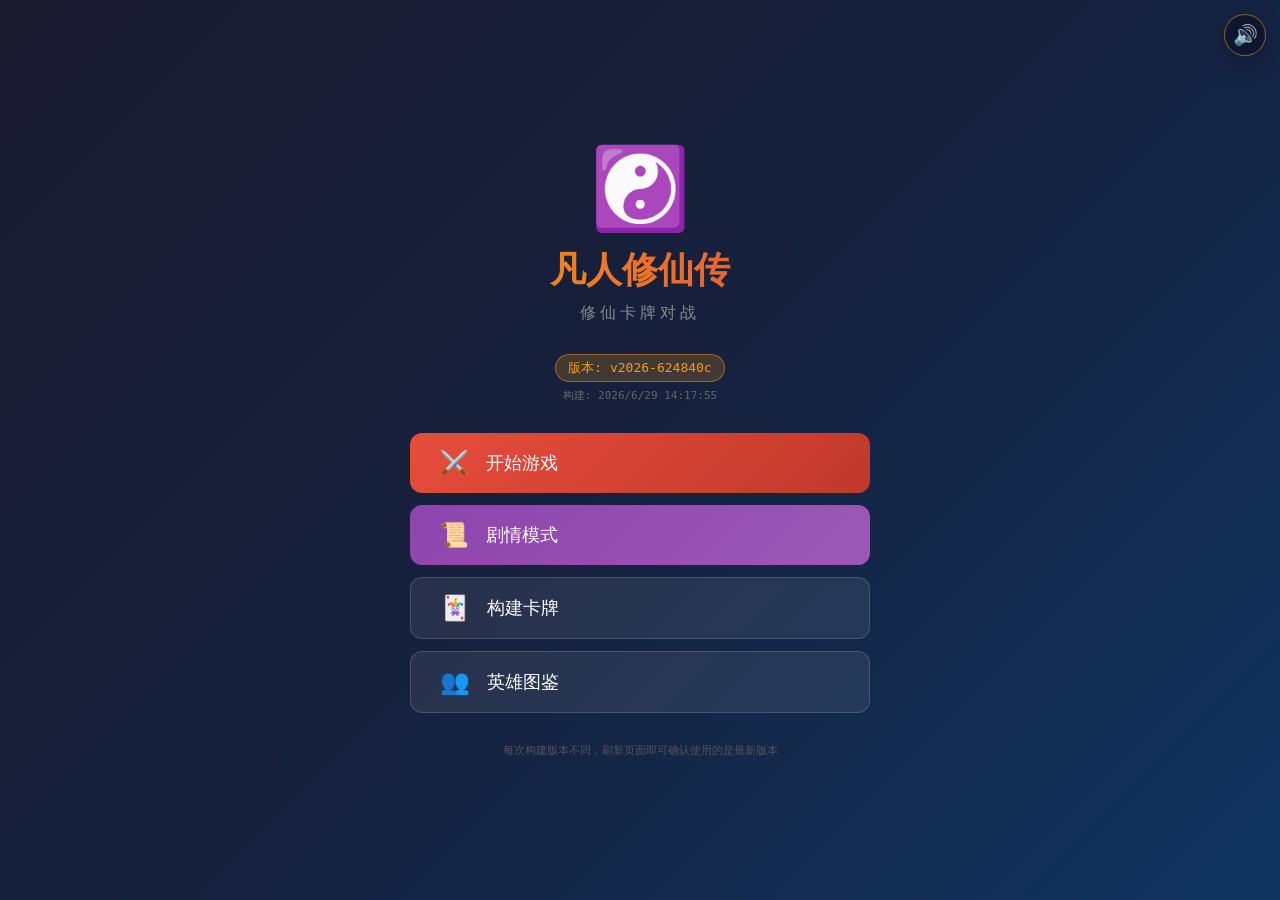
==== commit b46a5f86: "deploy: publish b804180" ====
--- a/index.html
+++ b/index.html
@@ -53,7 +53,7 @@
         })();
     </script>
     <!-- End Baidu Analytics -->
-  <script type="module" crossorigin src="./assets/main-BUROFyUB.js"></script>
+  <script type="module" crossorigin src="./assets/main-CflsU07d.js"></script>
   <link rel="stylesheet" crossorigin href="./assets/main-Bkd800UH.css">
 </head>
 <body class="menu-open">
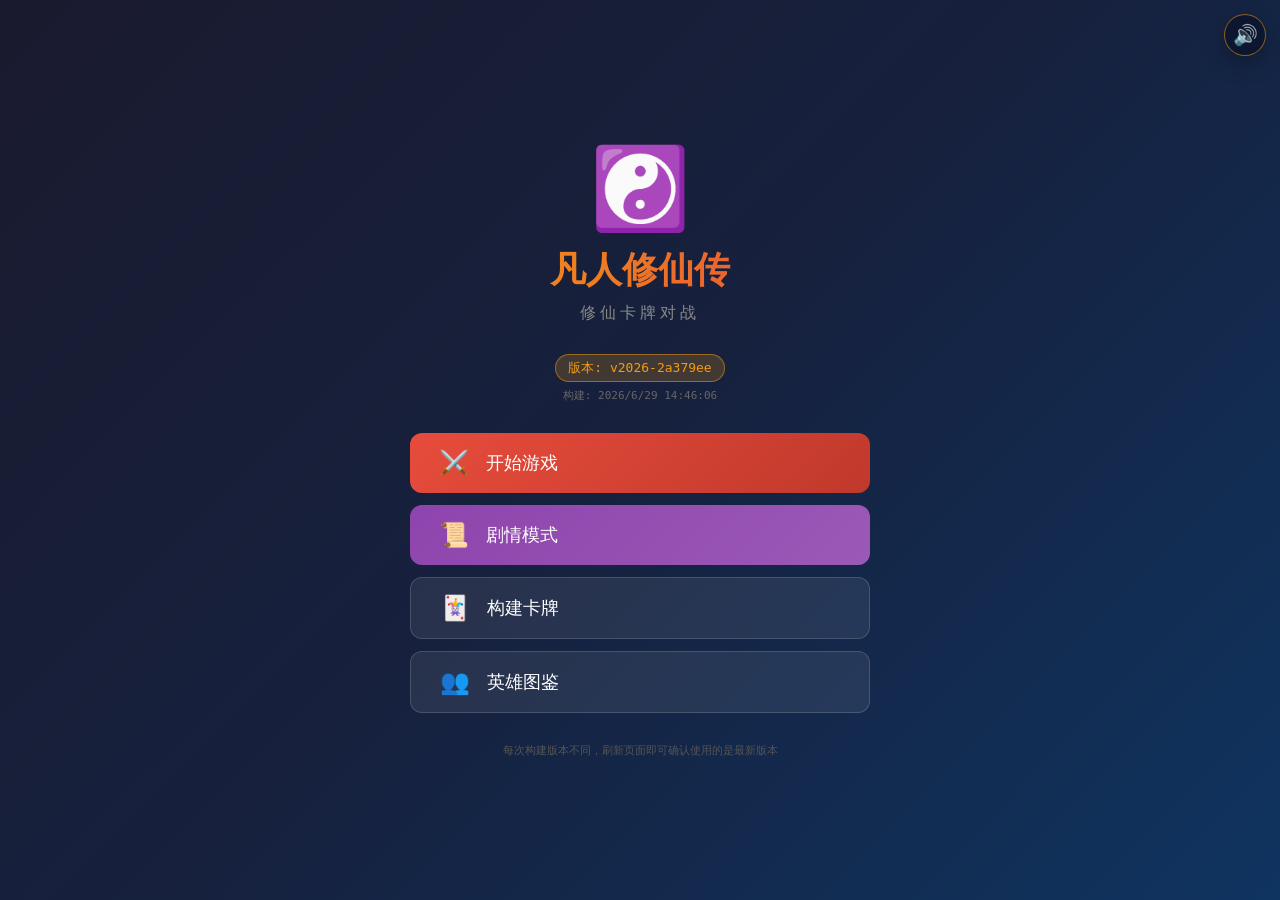
==== commit 40c88aa2: "deploy: publish 7c33fc7" ====
--- a/index.html
+++ b/index.html
@@ -53,7 +53,7 @@
         })();
     </script>
     <!-- End Baidu Analytics -->
-  <script type="module" crossorigin src="./assets/main-CflsU07d.js"></script>
+  <script type="module" crossorigin src="./assets/main-CWRTsybp.js"></script>
   <link rel="stylesheet" crossorigin href="./assets/main-Bkd800UH.css">
 </head>
 <body class="menu-open">
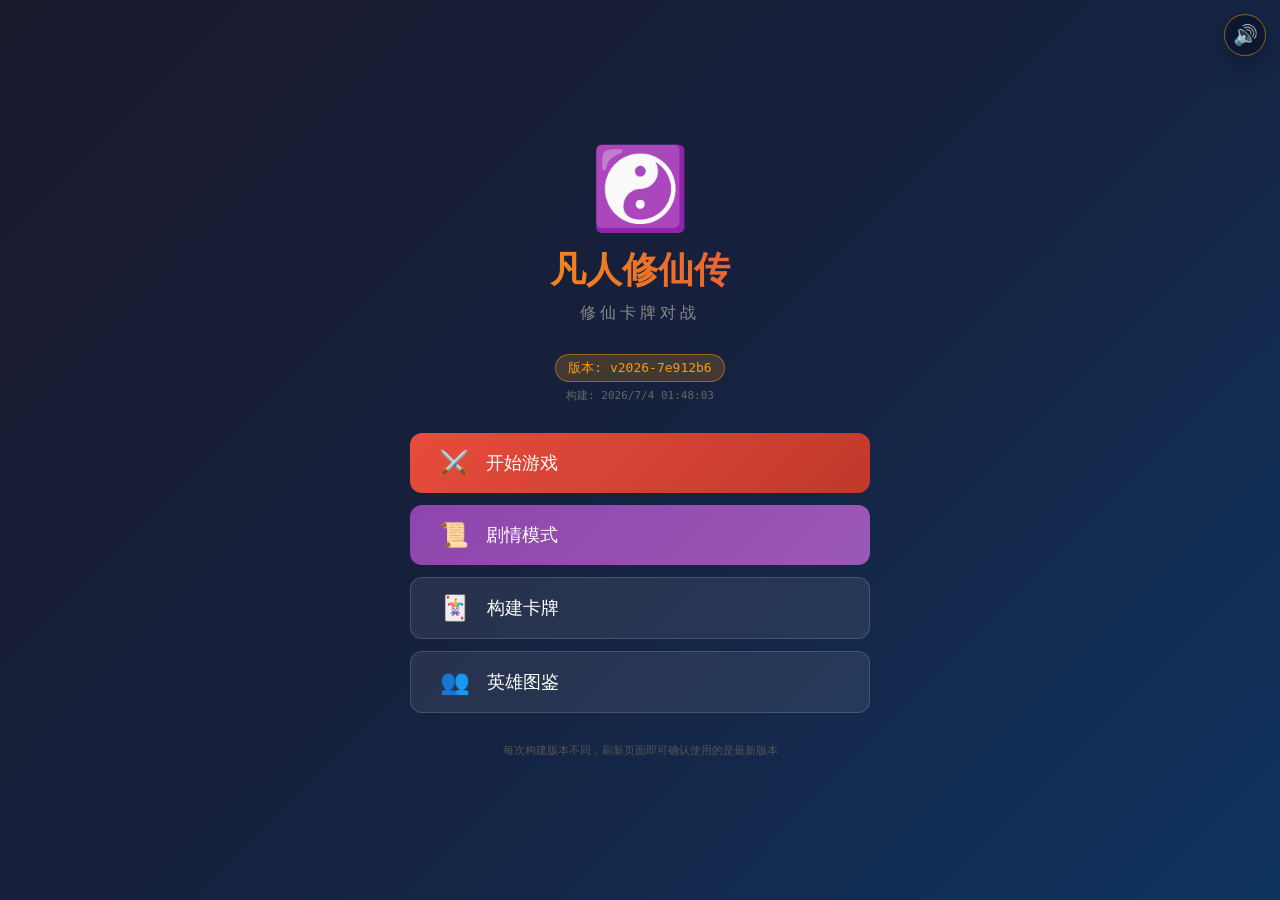
==== commit cd2f04ed: "deploy: publish f0186eb" ====
--- a/index.html
+++ b/index.html
@@ -53,7 +53,7 @@
         })();
     </script>
     <!-- End Baidu Analytics -->
-  <script type="module" crossorigin src="./assets/main-CWRTsybp.js"></script>
+  <script type="module" crossorigin src="./assets/main-Bb05fGgV.js"></script>
   <link rel="stylesheet" crossorigin href="./assets/main-Bkd800UH.css">
 </head>
 <body class="menu-open">
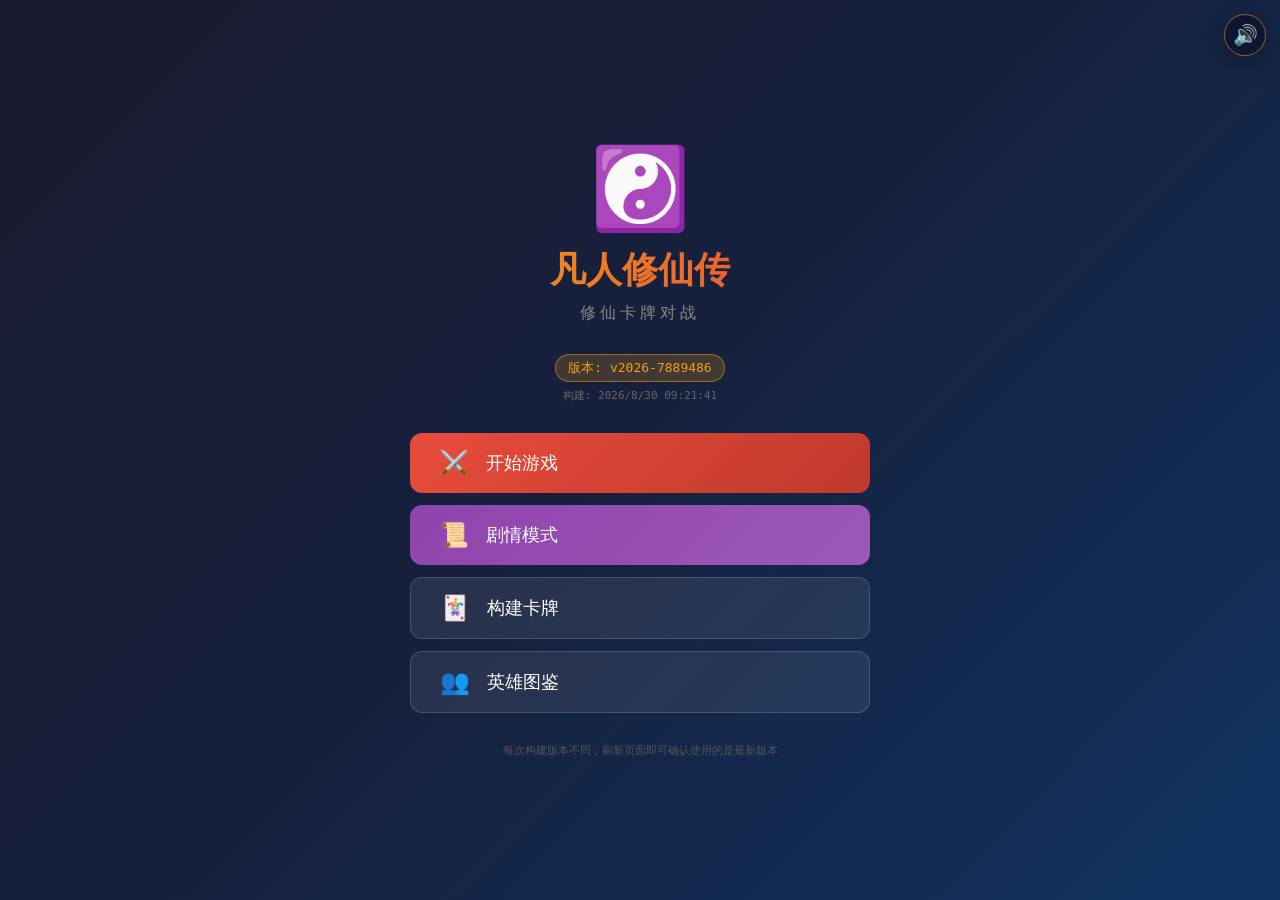
==== commit 9d5dd512: "deploy: publish remote AI test 7889486" ====
--- a/index.html
+++ b/index.html
@@ -53,8 +53,8 @@
         })();
     </script>
     <!-- End Baidu Analytics -->
-  <script type="module" crossorigin src="./assets/main-Bb05fGgV.js"></script>
-  <link rel="stylesheet" crossorigin href="./assets/main-Bkd800UH.css">
+  <script type="module" crossorigin src="./assets/main-Du5lSHHd.js"></script>
+  <link rel="stylesheet" crossorigin href="./assets/main-ai2E06xL.css">
 </head>
 <body class="menu-open">
     <button id="audio-toggle" class="audio-toggle" type="button" title="关闭背景音乐" aria-label="关闭背景音乐">🔊</button>
@@ -378,6 +378,10 @@
                 </div>
             </div>
 
+            <div id="ai-backend-status" class="ai-backend-status is-checking" role="status" hidden>
+                本机后端连接中...
+            </div>
+
             <div class="config-section" id="player-ai-config">
                 <h3>我方AI配置</h3>
                 <div class="ai-toggle">
@@ -391,7 +395,7 @@
                         <label>决策方式:</label>
                         <select id="player-ai-decision-mode">
                             <option value="local" selected>本地规则 - 无需API Key</option>
-                            <option value="remote">大模型AI - 需要API Key</option>
+                            <option value="remote">大模型AI - 通过后端</option>
                         </select>
                     </div>
                     <div class="form-row" id="player-ai-difficulty-row">
@@ -407,6 +411,7 @@
                         <select id="player-ai-provider">
                             <option value="minimax" selected>MiniMax</option>
                             <option value="kimi">Kimi</option>
+                            <option value="zhipu">智谱 GLM</option>
                             <option value="gpt">GPT</option>
                             <option value="claude">Claude</option>
                         </select>
@@ -421,8 +426,8 @@
                         </select>
                     </div>
                     <div class="form-row" id="player-ai-key-row">
-                        <label>API Key: <span class="hint">(大模型模式需要)</span></label>
-                        <input type="password" id="player-ai-key" placeholder="输入API Key">
+                        <label>API Key:</label>
+                        <input type="password" id="player-ai-key" placeholder="密钥由后端管理" disabled>
                     </div>
                 </div>
             </div>
@@ -440,7 +445,7 @@
                         <label>决策方式:</label>
                         <select id="opponent-ai-decision-mode">
                             <option value="local" selected>本地规则 - 无需API Key</option>
-                            <option value="remote">大模型AI - 需要API Key</option>
+                            <option value="remote">大模型AI - 通过后端</option>
                         </select>
                     </div>
                     <div class="form-row" id="opponent-ai-difficulty-row">
@@ -456,6 +461,7 @@
                         <select id="opponent-ai-provider">
                             <option value="minimax" selected>MiniMax</option>
                             <option value="kimi">Kimi</option>
+                            <option value="zhipu">智谱 GLM</option>
                             <option value="gpt">GPT</option>
                             <option value="claude">Claude</option>
                         </select>
@@ -470,8 +476,8 @@
                         </select>
                     </div>
                     <div class="form-row" id="opponent-ai-key-row">
-                        <label>API Key: <span class="hint">(大模型模式需要)</span></label>
-                        <input type="password" id="opponent-ai-key" placeholder="输入API Key">
+                        <label>API Key:</label>
+                        <input type="password" id="opponent-ai-key" placeholder="密钥由后端管理" disabled>
                     </div>
                     <div class="form-row" id="opponent-ai-timeout-row">
                         <label>决策超时: <span id="timeout-value">15</span>秒</label>
--- a/assets/main-ai2E06xL.css
+++ b/assets/main-ai2E06xL.css
@@ -0,0 +1 @@
+*{box-sizing:border-box;margin:0;padding:0}[hidden]{display:none!important}body{color:#fff;background:linear-gradient(135deg,#1a1a2e 0%,#16213e 50%,#0f3460 100%);min-height:100vh;font-family:-apple-system,BlinkMacSystemFont,Segoe UI,PingFang SC,Microsoft YaHei,sans-serif;overflow-x:hidden}body.battle-active.battle-background-enabled{isolation:isolate;background:linear-gradient(135deg,#0a1025 0%,#102846 52%,#091324 100%);position:relative}body.battle-active.battle-background-enabled:before,body.battle-active.battle-background-enabled:after{content:"";pointer-events:none;position:fixed;inset:0}body.battle-active.battle-background-enabled:before{z-index:0;opacity:var(--battle-bg-opacity,.42);background-image:var(--battle-bg-image);background-size:cover;background-position:var(--battle-bg-position,center center);transform:var(--battle-bg-transform,none);transform-origin:50%;background-repeat:no-repeat}body.battle-active.battle-background-enabled:after{z-index:0;opacity:var(--battle-bg-overlay-opacity,.58);background:radial-gradient(circle at 50% 18%,#f39c1226,#0000 32%),linear-gradient(135deg,#070c1cc7,#0a162cc2 46%,#081220db)}body.battle-active.battle-background-enabled.battle-background-composite:before{background-image:none}.battle-composite-background{z-index:0;pointer-events:none;opacity:var(--battle-bg-opacity,.42);position:fixed;inset:0;overflow:hidden}.battle-composite-layer{width:64%;position:absolute;top:0;bottom:0;overflow:hidden}.battle-composite-image{transform-origin:50%;will-change:transform;background-position:50%;background-repeat:no-repeat;background-size:cover;position:absolute;inset:0}.battle-composite-layer-left{left:0;-webkit-mask-image:linear-gradient(90deg,#000 0% 58%,#000000b8 76%,#0000 100%);mask-image:linear-gradient(90deg,#000 0% 58%,#000000b8 76%,#0000 100%)}.battle-composite-layer-right{right:0;-webkit-mask-image:linear-gradient(270deg,#000 0% 58%,#000000b8 76%,#0000 100%);mask-image:linear-gradient(270deg,#000 0% 58%,#000000b8 76%,#0000 100%)}body.menu-open{height:100vh;overflow:hidden}.audio-toggle{z-index:200200;color:#f8c65c;cursor:pointer;-webkit-backdrop-filter:blur(10px);backdrop-filter:blur(10px);background:#0c142ad1;border:1px solid #f39c128c;border-radius:50%;justify-content:center;align-items:center;width:42px;height:42px;font-size:20px;line-height:1;transition:transform .18s,border-color .18s,opacity .18s;display:inline-flex;position:fixed;top:14px;right:14px;box-shadow:0 8px 22px #00000047}.audio-toggle:hover{border-color:#f39c12f2;transform:translateY(-1px)}.audio-toggle.is-muted{color:#95a5a6;opacity:.78;border-color:#95a5a673}#game-container{--battle-zone-width:584px;--battle-layout-width:calc(200px + var(--battle-zone-width) + 200px + 20px);--battle-ui-field-alpha:.06;--battle-ui-hand-alpha:.2;--battle-ui-center-alpha:.2;--battle-ui-side-hero-alpha:.2;--battle-ui-side-root-alpha:.18;--battle-ui-side-tint-alpha:.08;--battle-ui-side-grave-alpha:.15;--battle-ui-side-control-alpha:.3;--battle-ui-side-card-alpha:.4;z-index:1;min-width:0;max-width:1400px;margin:0 auto;padding:10px;position:relative}#top-bar{width:min(100%, var(--battle-layout-width));background:#0000004d;border-radius:10px;justify-content:space-between;align-items:center;margin:0 auto 10px;padding:10px 20px;display:flex}.battle-background-control{color:#f4c56a;white-space:nowrap;background:#080e1e85;border:1px solid #f39c1259;border-radius:8px;align-items:center;gap:6px;margin:0 12px;padding:4px 7px;font-size:12px;display:inline-flex}.battle-background-control label{font-weight:700}.battle-background-control select{color:#f7f7ff;cursor:pointer;background:#10192deb;border:1px solid #ffffff24;border-radius:6px;outline:none;min-width:92px;max-width:160px;height:26px;font-size:12px}.battle-background-control select:focus{border-color:#f39c12cc;box-shadow:0 0 0 2px #f39c122e}.opponent-hand-toggle{color:#ffd27a;cursor:pointer;white-space:nowrap;background:#080e1ea3;border:1px solid #f39c1273;border-radius:8px;padding:6px 10px;font-size:12px;font-weight:700}.opponent-hand-toggle:hover{color:#fff0c5;border-color:#f39c12d9}.opponent-hand-toggle[aria-pressed=true]{color:#fff;background:#f39c122e}.opponent-hand-toggle[hidden]{display:none!important}.battle-background-opacity-control{border-left:1px solid #ffffff1f;align-items:center;gap:6px;padding-left:8px;display:inline-flex}.battle-background-opacity-control input[type=range]{accent-color:#f39c12;cursor:pointer;width:96px}.battle-background-opacity-control span{color:#d6dce8;font-variant-numeric:tabular-nums;text-align:right;min-width:34px}.battle-ui-opacity-control{border-left:1px solid #ffffff1f;padding-left:8px;position:relative}.battle-ui-opacity-control summary{cursor:pointer;color:#d6dce8;font-weight:700;list-style:none}.battle-ui-opacity-control summary::-webkit-details-marker{display:none}.battle-ui-opacity-panel{z-index:120;background:#080e1ef5;border:1px solid #f39c1259;border-radius:8px;grid-template-columns:1fr;gap:7px;width:220px;padding:10px;display:grid;position:absolute;top:calc(100% + 8px);right:0;box-shadow:0 12px 28px #00000059}.battle-ui-opacity-panel label{grid-template-columns:48px 1fr 38px;align-items:center;gap:7px;display:grid}.battle-ui-opacity-panel input[type=range]{accent-color:#f39c12;cursor:pointer;width:100%}.battle-ui-opacity-panel output{color:#d6dce8;font-variant-numeric:tabular-nums;text-align:right}.battle-ui-opacity-panel button{color:#f7d58c;cursor:pointer;background:#f39c121f;border:1px solid #f39c1273;border-radius:6px;height:28px;font-weight:700}#game-title{background:linear-gradient(90deg,#f39c12,#e74c3c);-webkit-text-fill-color:transparent;-webkit-background-clip:text;font-size:20px;font-weight:700}#turn-info-top{align-items:center;gap:20px;display:flex}#current-player{color:#f39c12;font-weight:700}#main-game-area{grid-template-columns:200px minmax(0, var(--battle-zone-width)) 200px;justify-content:center;gap:10px;min-width:0;display:grid}body:not(.battle-active) #top-bar,body:not(.battle-active) #main-game-area{display:none!important}#left-panel,#right-panel{flex-direction:column;gap:10px;min-width:0;min-height:600px;display:flex}#left-panel{justify-content:flex-start}#right-panel{justify-content:flex-end}.hero-card-side{background:linear-gradient(135deg, rgba(243, 156, 18, var(--battle-ui-side-hero-alpha,.2)), rgba(231, 76, 60, var(--battle-ui-side-hero-alpha,.2)));border:2px solid #f39c12;border-radius:10px;align-items:center;gap:10px;padding:10px;display:flex}#right-panel .hero-card-side{background:linear-gradient(135deg, rgba(46, 204, 113, var(--battle-ui-side-hero-alpha,.2)), rgba(39, 174, 96, var(--battle-ui-side-hero-alpha,.2)));border-color:#27ae60}#left-panel .hero-card-side{background:linear-gradient(135deg, rgba(231, 76, 60, var(--battle-ui-side-hero-alpha,.2)), rgba(192, 57, 43, var(--battle-ui-side-hero-alpha,.2)));border-color:#e74c3c}.hero-avatar{background:linear-gradient(135deg,#f39c12,#e74c3c);border-radius:50%;flex-shrink:0;justify-content:center;align-items:center;width:50px;height:50px;font-size:20px;font-weight:700;display:flex}#right-panel .hero-avatar{background:linear-gradient(135deg,#27ae60,#2ecc71)}#left-panel .hero-avatar{background:linear-gradient(135deg,#e74c3c,#c0392b)}.hero-info-compact{flex:1;font-size:12px}body.battle-active .hero-card-side,body.battle-active .hero-info-compact,body.battle-active .hero-realm,body.battle-active .spirit-root-name,body.battle-active .spirit-root-badge,body.battle-active .spirit-root-desc,body.battle-active .skill-btn,body.battle-active .skill-desc{color:#fff;text-shadow:0 1px 3px #000000d9}.hero-name{margin-bottom:3px;font-size:14px;font-weight:700}.hero-stats-row{gap:8px;margin-bottom:3px;display:flex}.hero-realm{color:#888;font-size:11px}.hero-skill{color:#f39c12;margin-top:3px;font-size:10px;font-style:italic}.spirit-root-area{background:rgba(0, 0, 0, var(--battle-ui-side-root-alpha,.18));border:1px solid #67e8f92e;border-radius:8px;margin:8px 0;padding:8px}#right-panel .spirit-root-area{background:rgba(39, 174, 96, var(--battle-ui-side-tint-alpha,.08));border-color:#27ae606b}#left-panel .spirit-root-area{background:rgba(231, 76, 60, var(--battle-ui-side-tint-alpha,.08));border-color:#e74c3c61}.spirit-root-head{align-items:center;gap:6px;margin-bottom:5px;display:flex}.spirit-root-icon{color:#67e8f9;font-size:15px;line-height:1}.spirit-root-name{color:#f2f4ff;white-space:nowrap;text-overflow:ellipsis;flex:1;min-width:0;font-size:13px;font-weight:700;overflow:hidden}.spirit-root-badge{color:#dff4ff;white-space:nowrap;background:#67e8f924;border:1px solid #67e8f940;border-radius:6px;padding:2px 7px;font-size:11px;line-height:1.2}.spirit-root-desc{color:#aeb7d3;text-align:center;font-size:11px;line-height:1.4}.deck-info-side{background:rgba(0,0,0,var(--battle-ui-side-hero-alpha,.2));text-align:center;border-radius:8px;padding:8px;font-size:12px}.deck-info-side div{margin:3px 0}.god-view-area{background:rgba(0,0,0,var(--battle-ui-hand-alpha,.2));border-radius:10px;min-height:150px;margin-bottom:10px;padding:10px}.god-view-panel{background:rgba(0,0,0,var(--battle-ui-hand-alpha,.2));border-radius:8px;padding:8px}.god-view-label{color:#f39c12;text-align:center;margin-bottom:10px;font-size:12px;font-weight:700;display:none}.hand-cards-container{scrollbar-width:none;scrollbar-color:#27ae6080 transparent;justify-content:center;gap:10px;width:100%;min-width:0;max-width:100%;min-height:150px;padding:10px;display:flex;overflow:hidden}.hand-cards-container::-webkit-scrollbar{width:0;height:0;display:none}.hand-cards-container::-webkit-scrollbar-thumb{background:#27ae6080;border-radius:4px}.hand-cards-container .card,.hand-cards-container .card-back{flex-shrink:0;transition:transform .2s,margin .2s}.hand-cards-container.hand-folded .card,.hand-cards-container.hand-folded .card-back{margin:0 -12px}.hand-cards-container.hand-dense .card,.hand-cards-container.hand-dense .card-back{margin:0 -30px}.hand-cards-container.hand-folded .card:first-of-type,.hand-cards-container.hand-dense .card:first-of-type,.hand-cards-container.hand-folded .card.hand-edge-start,.hand-cards-container.hand-dense .card.hand-edge-start,.hand-cards-container.hand-folded .card-back:first-of-type,.hand-cards-container.hand-dense .card-back:first-of-type,.hand-cards-container.hand-folded .card-back.hand-edge-start,.hand-cards-container.hand-dense .card-back.hand-edge-start{margin-left:0}.hand-cards-container.hand-folded .card:last-of-type,.hand-cards-container.hand-dense .card:last-of-type,.hand-cards-container.hand-folded .card.hand-edge-end,.hand-cards-container.hand-dense .card.hand-edge-end,.hand-cards-container.hand-folded .card-back:last-of-type,.hand-cards-container.hand-dense .card-back:last-of-type,.hand-cards-container.hand-folded .card-back.hand-edge-end,.hand-cards-container.hand-dense .card-back.hand-edge-end{margin-right:0}.hand-cards-container.hand-dense .card:hover{z-index:10;margin:0 5px;transform:translateY(-20px)}.hand-cards-container:not(.hand-dense) .card:hover{transform:translateY(-10px)}.hand-cards-compact{flex-wrap:wrap;justify-content:center;gap:3px;display:flex}#center-panel{flex-direction:column;align-items:center;gap:10px;min-width:0;display:flex}#opponent-field-area,#player-field-area,#battle-center,#opponent-hand-god-view,.hand-area-main{width:var(--battle-zone-width);box-sizing:border-box;align-self:center;max-width:100%}#opponent-field-area,#player-field-area{border-radius:12px;flex-direction:column;gap:8px;padding:10px 14px;display:flex}#opponent-field-area{background:rgba(231, 76, 60, var(--battle-ui-field-alpha,.06));border:1px solid #e74c3c1a;min-width:0;max-width:100%}#opponent-field-area .spell-trap-row{order:1}#opponent-field-area .monster-row{order:2}#player-field-area{background:rgba(46, 204, 113, var(--battle-ui-field-alpha,.06));border:1px solid #2ecc711a;min-width:0;max-width:100%}.field-row{border-radius:10px;flex-direction:column;align-items:center;gap:4px;min-width:0;max-width:100%;padding:6px 8px;transition:all .3s;display:flex;overflow:hidden}.row-label-bar{display:none}.slots-row{grid-template-columns:repeat(6,85px);justify-content:center;gap:6px;min-width:0;max-width:100%;display:grid}.creature-card.has-attacked{opacity:.5;filter:grayscale(.6)}.creature-card.has-attacked .creature-avatar{opacity:.6}.slot{border:2px solid #fff3;border-radius:8px;justify-content:center;align-items:center;width:85px;height:115px;transition:all .2s;display:flex;position:relative}.monster-slot{background:linear-gradient(135deg,#2ecc7114,#27ae600a),repeating-linear-gradient(90deg,#0000,#0000 10px,#2ecc7108 10px 20px);border-color:#2ecc7159}.monster-slot:hover{border-color:#2ecc71b3}#opponent-field-area .monster-slot{background:linear-gradient(135deg,#e74c3c14,#c0392b0a),repeating-linear-gradient(90deg,#0000,#0000 10px,#e74c3c08 10px 20px);border-color:#e74c3c59}#opponent-field-area .monster-slot:hover{border-color:#e74c3cb3}.formation-slot{background:linear-gradient(135deg,#3498db14,#2980b90a),repeating-linear-gradient(45deg,#0000,#0000 8px,#3498db08 8px 16px);border-color:#3498db59}.formation-slot:hover{border-color:#3498dbb3}.treasure-slot{background:linear-gradient(135deg,#f39c1214,#e67e220a),repeating-linear-gradient(-45deg,#0000,#0000 8px,#f39c1208 8px 16px);border-color:#f39c1259}.treasure-slot:hover{border-color:#f39c12b3}.target-highlight{z-index:100;animation:1s ease-in-out infinite targetPulse;box-shadow:0 0 15px 3px #ffd70099,inset 0 0 10px #ffd7004d;border-width:3px!important;border-color:gold!important}@keyframes targetPulse{0%,to{transform:scale(1);box-shadow:0 0 15px 3px #ffd70099,inset 0 0 10px #ffd7004d}50%{transform:scale(1.03);box-shadow:0 0 25px 8px #ffd700e6,inset 0 0 15px #ffd70080}}.attacker-highlight{box-shadow:0 0 15px 3px #2ecc71b3,inset 0 0 10px #2ecc7166;border-width:3px!important;border-color:#2ecc71!important}#opponent-field-area .attacker-highlight{box-shadow:0 0 15px 3px #e74c3cb3,inset 0 0 10px #e74c3c66;border-color:#e74c3c!important}.target-hint{color:gold;z-index:1000;pointer-events:none;background:#000000d9;border:2px solid gold;border-radius:8px;padding:12px 24px;font-size:16px;font-weight:700;animation:.3s hintFadeIn;position:fixed;top:50%;left:50%;transform:translate(-50%,-50%)}@keyframes hintFadeIn{0%{opacity:0;transform:translate(-50%,-40%)}to{opacity:1;transform:translate(-50%,-50%)}}.slot:empty:before{content:attr(data-slot);color:#ffffff1a;font-size:18px;font-weight:700}.formation-slot:empty:before{color:#3498db26}.treasure-slot:empty:before{color:#f39c1226}#battle-center{background:rgba(0,0,0,var(--battle-ui-center-alpha,.2));border-radius:10px;justify-content:space-between;align-items:center;min-width:0;padding:10px 20px;display:flex}#mana-display{text-align:center}.mana-value{color:#3498db;font-size:24px;font-weight:700}.mana-label{color:#888;font-size:12px}#end-turn-btn{color:#fff;cursor:pointer;background:linear-gradient(135deg,#e74c3c,#c0392b);border:none;border-radius:25px;padding:10px 30px;font-size:16px;transition:all .3s}#end-turn-btn:hover{transform:scale(1.05)}#end-turn-btn:disabled{cursor:not-allowed;background:#555}.hand-area-main{background:rgba(0,0,0,var(--battle-ui-hand-alpha,.2));scrollbar-width:none;scrollbar-color:#27ae6080 transparent;border-radius:10px;justify-content:center;gap:10px;min-width:0;min-height:150px;padding:10px;display:flex;overflow:hidden}.hand-area-main::-webkit-scrollbar{width:0;height:0;display:none}.hand-area-main::-webkit-scrollbar-thumb{background:#27ae6080;border-radius:4px}.hand-area-main .card,.hand-area-main .card-back{flex-shrink:0;transition:transform .2s,margin .2s}.hand-area-main.hand-folded .card,.hand-area-main.hand-folded .card-back{margin:0 -12px}.hand-area-main.hand-dense .card,.hand-area-main.hand-dense .card-back{margin:0 -30px}.hand-area-main.hand-folded .card:first-child,.hand-area-main.hand-dense .card:first-child,.hand-area-main.hand-folded .card.hand-edge-start,.hand-area-main.hand-dense .card.hand-edge-start,.hand-area-main.hand-folded .card-back:first-child,.hand-area-main.hand-dense .card-back:first-child,.hand-area-main.hand-folded .card-back.hand-edge-start,.hand-area-main.hand-dense .card-back.hand-edge-start{margin-left:0}.hand-area-main.hand-folded .card:last-child,.hand-area-main.hand-dense .card:last-child,.hand-area-main.hand-folded .card.hand-edge-end,.hand-area-main.hand-dense .card.hand-edge-end,.hand-area-main.hand-folded .card-back:last-child,.hand-area-main.hand-dense .card-back:last-child,.hand-area-main.hand-folded .card-back.hand-edge-end,.hand-area-main.hand-dense .card-back.hand-edge-end{margin-right:0}.hand-area-main.hand-dense .card:hover{z-index:10;margin:0 5px;transform:translateY(-20px)}.hand-area-main:not(.hand-dense) .card:hover{transform:translateY(-10px)}.card{cursor:pointer;background:linear-gradient(135deg,#2c3e50,#34495e);border:2px solid #555;border-radius:10px;flex-direction:column;width:100px;height:140px;padding:8px;font-size:11px;transition:all .3s;display:flex;position:relative}.card:hover{transform:translateY(-10px)}.card-back{border:2px solid var(--card-back-border,#f39c127a);background:radial-gradient(circle at 50% 44%, var(--card-back-glow,#f39c1247), transparent 28%), var(--card-back-pattern-layer,repeating-linear-gradient(135deg, #ffffff0f 0 7px, transparent 7px 14px)), var(--card-back-background,linear-gradient(135deg, #142236, #223e58 48%, #101827));cursor:default;border-radius:10px;justify-content:center;align-items:center;width:100px;height:140px;padding:8px;display:flex;position:relative;overflow:hidden;box-shadow:inset 0 0 0 2px #ffffff0f,0 8px 18px #00000038}.card-back:after{content:"";border:1px solid #ffffff24;border-radius:7px;position:absolute;inset:10px}.card-back-pattern{inset:var(--card-back-motif-inset,18px);border-radius:var(--card-back-motif-radius,50%);border:1px solid var(--card-back-accent,#f39c1252);background:var(--card-back-motif-layer,transparent);box-shadow:0 0 18px var(--card-back-glow,#f39c1229);transform:var(--card-back-motif-transform,none);position:absolute}.card-back[data-card-back-pattern=stripe]{--card-back-pattern-layer:repeating-linear-gradient(135deg, #ffffff12 0 7px, transparent 7px 14px);--card-back-motif-layer:radial-gradient(circle, transparent 53%, var(--card-back-accent,#f39c1252) 54% 57%, transparent 58%)}.card-back[data-card-back-pattern=cloud]{--card-back-pattern-layer:radial-gradient(circle at 18% 30%, #ffffff1f 0 8px, transparent 9px), radial-gradient(circle at 35% 26%, #ffffff14 0 11px, transparent 12px), radial-gradient(circle at 70% 60%, #ffffff1a 0 12px, transparent 13px), repeating-linear-gradient(0deg, transparent 0 15px, #ffffff09 15px 16px);--card-back-motif-radius:42% 58% 44% 56% / 48% 44% 56% 52%;--card-back-motif-layer:radial-gradient(circle at 30% 45%, transparent 0 14px, var(--card-back-accent,#f39c1252) 15px 16px, transparent 17px), radial-gradient(circle at 60% 48%, transparent 0 17px, var(--card-back-accent,#f39c1252) 18px 19px, transparent 20px)}.card-back[data-card-back-pattern=array]{--card-back-pattern-layer:repeating-radial-gradient(circle at 50% 45%, #ffffff1a 0 1px, transparent 1px 12px), conic-gradient(from 45deg at 50% 50%, transparent 0 12%, #ffffff12 12% 13.5%, transparent 13.5% 25%, #ffffff0d 25% 26%, transparent 26% 50%, #ffffff12 50% 51.5%, transparent 51.5% 75%, #ffffff0d 75% 76%, transparent 76% 100%);--card-back-motif-radius:14px;--card-back-motif-layer:linear-gradient(45deg, transparent 48%, var(--card-back-accent,#f39c1252) 49% 51%, transparent 52%), linear-gradient(-45deg, transparent 48%, var(--card-back-accent,#f39c1252) 49% 51%, transparent 52%)}.card-back[data-card-back-pattern=flame]{--card-back-pattern-layer:radial-gradient(ellipse at 48% 108%, #ffb4502e, transparent 43%), radial-gradient(ellipse at 28% 100%, #ff5a3c21, transparent 35%), repeating-linear-gradient(105deg, #ffffff0e 0 5px, transparent 5px 18px);--card-back-motif-inset:16px 22px 20px;--card-back-motif-radius:50% 50% 46% 46% / 68% 68% 36% 36%;--card-back-motif-layer:radial-gradient(ellipse at 50% 84%, var(--card-back-glow,#f39c1247), transparent 54%)}.card-back[data-card-back-pattern=moon]{--card-back-pattern-layer:radial-gradient(circle at 67% 27%, #fff3 0 9px, transparent 10px), radial-gradient(circle at 72% 24%, #111827eb 0 8px, transparent 9px), repeating-radial-gradient(circle at 50% 62%, #ffffff0e 0 1px, transparent 1px 11px);--card-back-motif-radius:999px;--card-back-motif-layer:radial-gradient(circle at 60% 38%, transparent 0 17px, var(--card-back-accent,#f39c1252) 18px 20px, transparent 21px)}.card-back[data-card-back-pattern=scale]{--card-back-pattern-layer:radial-gradient(circle at 15px 14px, #ffffff14 0 10px, transparent 11px), radial-gradient(circle at 45px 44px, #ffffff0f 0 10px, transparent 11px);--card-back-motif-radius:18px;--card-back-motif-layer:repeating-radial-gradient(circle at 50% 18%, transparent 0 11px, var(--card-back-accent,#f39c1252) 12px 13px, transparent 14px 24px)}.card-back[data-card-back-pattern=sword]{--card-back-pattern-layer:linear-gradient(90deg, transparent 47%, #ffffff1a 49% 51%, transparent 53%), repeating-linear-gradient(155deg, #ffffff0e 0 3px, transparent 3px 18px);--card-back-motif-inset:18px 33px;--card-back-motif-radius:999px 999px 10px 10px;--card-back-motif-layer:linear-gradient(180deg, var(--card-back-accent,#f39c1252), transparent 72%), linear-gradient(90deg, transparent 47%, #ffffff47 49% 51%, transparent 53%)}.card-back[data-card-back-pattern=lotus]{--card-back-pattern-layer:conic-gradient(from 22.5deg at 50% 50%, #ffffff13 0 8%, transparent 8% 17%, #ffffff0e 17% 25%, transparent 25% 42%, #ffffff13 42% 50%, transparent 50% 67%, #ffffff0e 67% 75%, transparent 75% 100%);--card-back-motif-radius:50% 50% 45% 45% / 62% 62% 38% 38%;--card-back-motif-layer:radial-gradient(ellipse at 50% 18%, var(--card-back-accent,#f39c1252), transparent 31%), radial-gradient(ellipse at 25% 55%, var(--card-back-accent,#f39c1233), transparent 32%), radial-gradient(ellipse at 75% 55%, var(--card-back-accent,#f39c1233), transparent 32%)}.card-back[data-card-back-pattern=talisman]{--card-back-pattern-layer:linear-gradient(0deg, transparent 47%, #ffffff14 48% 52%, transparent 53%), repeating-linear-gradient(90deg, transparent 0 16px, #ffffff0e 16px 17px), repeating-linear-gradient(0deg, transparent 0 18px, #ffffff0b 18px 19px);--card-back-motif-inset:16px 25px;--card-back-motif-radius:8px;--card-back-motif-layer:linear-gradient(90deg, transparent 45%, var(--card-back-accent,#f39c1252) 46% 54%, transparent 55%), linear-gradient(0deg, transparent 30%, var(--card-back-accent,#f39c1252) 31% 35%, transparent 36% 65%, var(--card-back-accent,#f39c1252) 66% 70%, transparent 71%)}.card-back-mark{color:var(--card-back-text,#ffe6b0db);text-shadow:0 2px 10px #00000073;z-index:1;font-size:28px;font-weight:850;line-height:1}.card.can-play{border-color:#27ae60;animation:2s infinite pulse}.card-cost{background:#3498db;border:2px solid #fff;border-radius:50%;justify-content:center;align-items:center;width:28px;height:28px;font-size:14px;font-weight:700;display:flex;position:absolute;top:-10px;left:-10px}.card-name{text-align:center;margin-bottom:3px;font-size:12px;font-weight:700}.card-type{color:#888;text-align:center;margin-bottom:3px;font-size:9px}.card-image{background:#0000004d;border-radius:5px;flex:1;justify-content:center;align-items:center;margin-bottom:3px;font-size:24px;display:flex}.card-desc{color:#aaa;text-align:center;overflow-wrap:anywhere;-webkit-line-clamp:2;-webkit-box-orient:vertical;flex:none;min-height:19px;max-height:29px;font-size:8px;line-height:1.2;display:-webkit-box;overflow:hidden}.card-stats{justify-content:space-between;align-items:center;gap:4px;min-width:0;margin-top:3px;display:flex}.card-attack{color:#e74c3c;white-space:nowrap;font-weight:700}.card-health{color:#27ae60;white-space:nowrap;font-weight:700}.creature-card{text-align:center;background:linear-gradient(135deg,#2c3e50,#34495e);border:2px solid #27ae60;border-radius:8px;width:90%;height:90%;padding:5px;font-size:10px}.creature-card.can-attack{box-shadow:0 0 15px #2ecc7180}.creature-name{margin-bottom:2px;font-size:10px;font-weight:700}.creature-avatar{margin:3px 0;font-size:20px}.creature-stats{white-space:nowrap;justify-content:space-around;align-items:center;gap:4px;min-width:0;font-size:12px;line-height:1;display:flex}.creature-stats>span{white-space:nowrap;align-items:center;min-width:0;line-height:1;display:inline-flex}#game-log{z-index:600;background:#000000e6;border:1px solid #333;border-radius:10px;flex-direction:column;width:350px;max-height:400px;padding:10px;display:flex;position:fixed;top:60px;right:10px}#game-log.log-hidden{display:none}.log-header{justify-content:space-between;align-items:center;margin-bottom:10px;display:flex}.log-title{color:#f39c12;font-weight:700}.log-buttons{flex-wrap:wrap;justify-content:flex-end;align-items:center;gap:6px;display:flex}.log-buttons button,.show-game-log-btn{color:#fff;cursor:pointer;border:none;border-radius:5px;padding:5px 10px;font-size:11px}#download-log-btn{background:#3498db}#download-console-btn{background:#7f8c8d}#toggle-log-visibility-btn{color:#f8c65c;background:#f39c1229;border:1px solid #f39c1273}.show-game-log-btn{z-index:650;color:#f8c65c;background:#080e1ee6;border:1px solid #f39c128c;position:fixed;top:68px;right:12px;box-shadow:0 8px 22px #0000004d}.show-game-log-btn:hover,#toggle-log-visibility-btn:hover{background:#f39c1247}body:not(.battle-active) #game-log,body:not(.battle-active) .show-game-log-btn{display:none!important}#log-content{max-height:350px;font-size:11px;line-height:1.5;overflow-y:auto}.log-entry{background:#ffffff0d;border-radius:4px;margin:2px 0;padding:4px}.modal{z-index:100000;background:#000c;justify-content:center;align-items:center;width:100%;height:100%;display:none;position:fixed;top:0;left:0}.modal.show{display:flex}.battle-loading-screen{z-index:180000;background:radial-gradient(circle at 50% 28%,#f39c1229,#0000 34%),linear-gradient(135deg,#080d1ef7,#0f223afa);justify-content:center;align-items:center;padding:24px;display:flex;position:fixed;inset:0}.battle-loading-panel{text-align:center;background:#080f20e0;border:1px solid #f39c1257;border-radius:8px;width:min(520px,100vw - 40px);padding:28px;box-shadow:0 18px 50px #0000006b}.battle-loading-kicker{color:#f8c65c;margin-bottom:12px;font-size:14px;font-weight:700}.battle-loading-matchup{color:#fff;grid-template-columns:minmax(0,1fr) auto minmax(0,1fr);align-items:center;gap:12px;margin-bottom:20px;font-size:22px;font-weight:700;display:grid}.battle-loading-matchup span{overflow-wrap:anywhere;min-width:0}.battle-loading-vs{color:#f39c12;letter-spacing:0;font-size:14px}.battle-loading-bar{background:#ffffff1f;border-radius:999px;height:10px;overflow:hidden}.battle-loading-progress{border-radius:inherit;background:linear-gradient(90deg,#f39c12,#e74c3c);width:0%;height:100%;transition:width .25s}.battle-loading-status{color:#ffffffc7;min-height:20px;margin-top:14px;font-size:13px;line-height:1.5}.modal-content{scrollbar-gutter:stable;background:linear-gradient(135deg,#1a1a2e,#16213e);border-radius:20px;max-width:800px;max-height:80vh;padding:30px;overflow-y:auto}@media (width<=1200px){#game-container{--battle-layout-width:calc(150px + var(--battle-zone-width) + 150px + 20px)}#main-game-area{grid-template-columns:150px minmax(0, var(--battle-zone-width)) 150px}.slot,.slot-mini{width:60px;height:80px}}@media (width<=900px){#main-game-area{grid-template-columns:1fr}#left-panel,#right-panel{flex-direction:row;justify-content:space-between}#game-log{width:100%;margin-top:10px;position:relative;top:auto;right:auto}.battle-loading-panel{padding:22px 18px}.battle-loading-matchup{grid-template-columns:1fr;gap:8px;font-size:20px}}@keyframes pulse{0%,to{box-shadow:0 0 5px #27ae6080}50%{box-shadow:0 0 20px #27ae60cc}}.floating-text{pointer-events:none;z-index:1000;font-size:20px;font-weight:700;animation:1.5s ease-out forwards floatUp;position:absolute}@keyframes floatUp{0%{opacity:1;transform:translateY(0)}to{opacity:0;transform:translateY(-50px)}}@keyframes flash{0%,to{filter:brightness()}50%{filter:brightness(2)sepia()hue-rotate(-50deg)}}#hero-select-modal .modal-content{flex-direction:column;width:min(900px,100vw - 32px);max-width:900px;height:min(760px,100vh - 32px);max-height:calc(100vh - 32px);display:flex;overflow:hidden}:is(html:has(#hero-select-modal.show),body:has(#hero-select-modal.show)),#hero-select-modal.show{overflow:hidden}#hero-select-modal.show::-webkit-scrollbar{width:0;height:0;display:none}#hero-select-modal .modal-content::-webkit-scrollbar{width:0;height:0;display:none}#hero-select-modal .modal-content h2{flex:none}#hero-select-modal.story-hero-select .modal-content{height:auto;min-height:0}#hero-select-modal #hero-list{flex:auto;min-height:0;display:flex;overflow:hidden}#hero-select-modal.story-hero-select #hero-list{flex:0 auto}.hero-select-container{flex-direction:column;flex:auto;gap:12px;width:100%;max-width:820px;min-height:0;margin:0 auto;padding:8px 4px 0;display:flex}.hero-selection-summary{flex:none;grid-template-columns:repeat(2,minmax(0,1fr));gap:10px;display:grid}.hero-selection-slot{background:#ffffff0e;border:1px solid #ffffff1c;border-radius:8px;justify-content:space-between;align-items:center;gap:10px;min-width:0;padding:9px 12px;display:flex}.hero-selection-slot .slot-label{flex:none;font-size:12px;font-weight:700}.hero-selection-slot .slot-value{color:#f2f4ff;text-align:right;text-overflow:ellipsis;white-space:nowrap;min-width:0;font-size:13px;font-weight:700;overflow:hidden}.hero-selection-slot.player-slot .slot-label{color:#27ae60}.hero-selection-slot.opponent-slot .slot-label{color:#e74c3c}.hero-selection-slot.filled{background:#f39c121a;border-color:#f39c1261}.hero-section{background:#ffffff0d;border-radius:12px;min-width:0;padding:12px}.hero-section h3{text-align:center;margin-bottom:10px;font-size:16px}.hero-section:first-child h3{color:#27ae60}.hero-section:last-child h3{color:#e74c3c}.hero-section-unified h3{color:#f39c12}#hero-select-modal .hero-section-unified{flex-direction:column;flex:auto;min-height:0;display:flex}#hero-select-modal.story-hero-select .hero-select-container,#hero-select-modal.story-hero-select .hero-section-unified{flex:0 auto}#hero-select-modal .hero-section-unified h3{flex:none}.hero-list-player,.hero-list-opponent,.hero-list-unified{grid-template-columns:1fr;gap:8px;max-height:min(58vh,620px);padding-right:4px;display:grid;overflow:hidden auto}#hero-select-modal .hero-list-unified{flex:auto;min-height:0;max-height:none}#hero-select-modal.story-hero-select .hero-list-unified{flex:0 auto;max-height:min(44vh,360px)}#hero-select-modal .modal-actions{flex:none;margin-top:14px}.hero-option{cursor:default;text-align:left;background:#ffffff0d;border:2px solid #555;border-radius:8px;grid-template-columns:48px minmax(0,1fr);align-items:start;gap:12px;min-width:0;padding:10px 12px;transition:all .3s;display:grid}.hero-option:hover{border-color:#f39c12;transform:none}.hero-option-player.selected,.hero-option.player-selected{background:#27ae601f;border-color:#27ae60;box-shadow:0 0 10px #27ae6040}.hero-option-opponent.selected,.hero-option.opponent-selected{background:#e74c3c1f;border-color:#e74c3c;box-shadow:0 0 10px #e74c3c40}.hero-option.player-selected.opponent-selected{background:linear-gradient(135deg,#27ae6021,#e74c3c21);border-color:#f39c12;box-shadow:0 0 12px #f39c123d}.hero-option .avatar{background:#0000004d;border-radius:8px;flex-shrink:0;justify-content:center;align-items:center;width:48px;height:48px;font-size:28px;display:flex}.hero-option .hero-info{flex:1;min-width:0}.hero-pick-header{justify-content:space-between;align-items:flex-start;gap:12px;min-width:0;display:flex}.hero-pick-title{min-width:0}.hero-option .name{margin-bottom:2px;font-size:14px;font-weight:700}.hero-option .sect{color:#888;margin-bottom:2px;font-size:11px}.hero-option .hero-region{color:#aeb7d3;white-space:nowrap;text-overflow:ellipsis;font-size:10px;line-height:1.3;overflow:hidden}.hero-option .hero-root-passive{color:#9fd7ff;white-space:nowrap;text-overflow:ellipsis;font-size:10px;line-height:1.3;overflow:hidden}.hero-option .root-passive-label{color:#f39c12;margin-right:4px;font-weight:700}.hero-option .skill{color:#f39c12;white-space:nowrap;text-overflow:ellipsis;font-size:11px;line-height:1.35;display:block;overflow:hidden}.hero-option .skill-label{color:#dfe7ff;margin-right:4px;font-weight:700;display:inline-block}.hero-role-actions{flex:none;gap:6px;display:flex}.modal-content .hero-role-btn{color:#dfe7ff;cursor:pointer;background:#ffffff14;border:1px solid #ffffff2e;border-radius:7px;justify-content:center;align-items:center;min-width:52px;height:30px;margin:0;padding:0 10px;font-size:12px;font-weight:700;display:inline-flex}.modal-content .hero-role-btn:hover{background:#f39c1224;border-color:#f39c128c;transform:none}.modal-content .hero-role-btn-player.selected{color:#fff;background:#27ae6073;border-color:#27ae60}.modal-content .hero-role-btn-opponent.selected{color:#fff;background:#e74c3c73;border-color:#e74c3c}.hero-role-skill-section{background:#0000002e;border:1px solid #ffffff14;border-radius:8px;margin-top:8px;padding:8px}.hero-role-skill-section.hidden{display:none}.hero-role-skill-heading{color:#dfe7ff;margin-bottom:5px;font-size:12px;font-weight:700}.player-skill-section .hero-role-skill-heading{color:#27ae60}.opponent-skill-section .hero-role-skill-heading{color:#e74c3c}.hero-skill-variants{flex-wrap:nowrap;gap:6px;width:100%;min-width:0;margin-top:8px;display:flex}.modal-content .hero-skill-variant{color:#dfe7ff;cursor:pointer;white-space:nowrap;word-break:keep-all;background:#ffffff12;border:1px solid #ffffff2e;border-radius:8px;flex-direction:column;flex:1 1 0;justify-content:center;align-items:center;min-width:0;height:42px;margin:0;padding:5px 6px;font-size:12px;line-height:1.15;display:inline-flex}.modal-content .hero-skill-variant:hover{background:#f39c1224;border-color:#f39c12a6;transform:none}.modal-content .hero-skill-variant.selected{background:#f39c1238;border-color:#f39c12;box-shadow:0 0 10px #f39c1240}.hero-skill-variant .variant-name{text-overflow:ellipsis;white-space:nowrap;max-width:100%;font-weight:700;overflow:hidden}.hero-skill-variant .variant-type{color:#aeb7d3;text-overflow:ellipsis;white-space:nowrap;max-width:100%;margin-top:2px;font-size:10px;overflow:hidden}@media (width<=640px){.hero-selection-summary{grid-template-columns:1fr}.hero-option{grid-template-columns:42px minmax(0,1fr);gap:10px;padding:10px}.hero-option .avatar{width:42px;height:42px;font-size:24px}.hero-pick-header{align-items:flex-start;gap:6px}.hero-role-actions{gap:4px;width:auto;margin-left:auto}.modal-content .hero-role-btn{border-radius:7px;flex:none;min-width:44px;height:28px;padding:0 6px;font-size:12px}.hero-option .hero-default-skill{white-space:normal;-webkit-line-clamp:2;text-overflow:ellipsis;-webkit-box-orient:vertical;margin-top:4px;display:-webkit-box;overflow:hidden}}.modal-content h2{text-align:center;color:#f39c12;margin-bottom:10px}.modal-content button{color:#fff;cursor:pointer;background:linear-gradient(135deg,#e74c3c,#c0392b);border:none;border-radius:25px;margin:20px auto 0;padding:12px 40px;font-size:16px;display:block}.modal-content button:hover{transform:scale(1.05)}.skill-area{background:rgba(0, 0, 0, var(--battle-ui-side-hero-alpha,.2));border:1px solid #ffffff1a;border-radius:8px;margin:8px 0;padding:8px}.skill-area[data-card-json]{cursor:help;-webkit-user-select:none;user-select:none}.skill-btn{background:rgba(100, 100, 100, var(--battle-ui-side-control-alpha,.3));color:#aaa;cursor:not-allowed;pointer-events:none;border:none;border-radius:6px;justify-content:center;align-items:center;gap:6px;width:100%;padding:8px 12px;font-size:13px;transition:all .3s;display:flex}.skill-btn.active{color:#fff;cursor:pointer;pointer-events:auto;background:linear-gradient(135deg,#9b59b6,#8e44ad);box-shadow:0 2px 8px #9b59b666}.skill-btn.active:hover{background:linear-gradient(135deg,#a569bd,#9b59b6);transform:translateY(-1px);box-shadow:0 4px 12px #9b59b699}.skill-btn.active:active{transform:translateY(0);box-shadow:0 2px 4px #9b59b666}.skill-icon{font-size:16px}.skill-name{font-weight:700}.skill-cost{background:rgba(0, 0, 0, var(--battle-ui-side-control-alpha,.3));border-radius:4px;margin-left:4px;padding:2px 6px;font-size:11px}.skill-desc{color:#888;text-align:center;margin-top:4px;font-size:11px;line-height:1.3}.opponent-skill .skill-btn{opacity:.7}.opponent-skill .skill-btn.active{opacity:1;background:linear-gradient(135deg,#c0392b,#e74c3c);box-shadow:0 2px 8px #e74c3c66}.opponent-skill .skill-btn.active:hover{background:linear-gradient(135deg,#d35400,#c0392b);box-shadow:0 4px 12px #e74c3c99}.graveyard-area{background:rgba(0, 0, 0, var(--battle-ui-side-grave-alpha,.15));border:1px solid #ffffff0d;border-radius:6px;margin:8px 0;padding:6px}.graveyard-area .field-label{color:#666;text-align:center;margin-bottom:4px;font-size:10px}.graveyard-cards{flex-wrap:wrap;justify-content:center;gap:4px;max-height:120px;display:flex;overflow-y:auto}.graveyard-card{background:rgba(0, 0, 0, var(--battle-ui-side-card-alpha,.4));color:#888;opacity:.6;border:1px solid #ffffff1a;border-radius:4px;flex-direction:column;justify-content:center;align-items:center;width:40px;height:55px;font-size:9px;display:flex}.graveyard-card .card-avatar{margin-bottom:2px;font-size:16px}.graveyard-card .card-name{text-align:center;text-overflow:ellipsis;white-space:nowrap;width:100%;padding:0 2px;font-size:8px;overflow:hidden}.opponent-graveyard{opacity:.8}@keyframes formationDissolve{0%{opacity:1;filter:brightness();transform:scale(1)}50%{opacity:.5;filter:brightness(2)hue-rotate(180deg);transform:scale(1.2)}to{opacity:0;filter:brightness(3);transform:scale(0)}}.formation-dissolve{animation:1s ease-out forwards formationDissolve}@keyframes treasureBreak{0%{opacity:1;transform:scale(1)rotate(0)}25%{opacity:.8;transform:scale(1.1)rotate(5deg)}50%{opacity:.5;filter:grayscale();transform:scale(.9)rotate(-5deg)}75%{opacity:.3;transform:scale(.7)rotate(10deg)}to{opacity:0;transform:scale(0)rotate(0)}}.treasure-break{animation:.8s ease-in forwards treasureBreak}@keyframes creatureDeath{0%{opacity:1;filter:brightness();transform:scale(1)translateY(0)}30%{opacity:.7;filter:brightness(2)sepia();transform:scale(1.1)translateY(-10px)}60%{opacity:.4;filter:brightness(.5)grayscale();transform:scale(.8)translateY(10px)}to{opacity:0;filter:brightness(0);transform:scale(0)translateY(30px)}}.creature-death{animation:1s ease-out forwards creatureDeath}.effect-text{color:#fff;text-shadow:0 0 10px;pointer-events:none;z-index:1000;white-space:nowrap;font-size:14px;font-weight:700;animation:1.5s ease-out forwards effectTextFloat;position:absolute;top:50%;left:50%;transform:translate(-50%,-50%)}@keyframes effectTextFloat{0%{opacity:1;transform:translate(-50%,-50%)scale(.5)}50%{opacity:1;transform:translate(-50%,-80%)scale(1.2)}to{opacity:0;transform:translate(-50%,-120%)scale(1)}}.creature-tags{z-index:10;justify-content:center;gap:3px;margin:2px 0;display:flex;position:relative}.creature-tag{white-space:nowrap;text-shadow:0 0 2px #00000080;border:1px solid;border-radius:3px;padding:1px 4px;font-size:9px;font-weight:700;line-height:1.2}.root-tag{background:#ffffff1a}.sect-tag{background:#ffffff1a;font-size:8px}.creature-card[data-spirit-root=金]{border-top:2px solid #f1c40f}.creature-card[data-spirit-root=木]{border-top:2px solid #2ecc71}.creature-card[data-spirit-root=水]{border-top:2px solid #3498db}.creature-card[data-spirit-root=火]{border-top:2px solid #e74c3c}.creature-card[data-spirit-root=土]{border-top:2px solid #d4a574}.creature-card[data-spirit-root=雷]{border-top:2px solid #9b59b6}.creature-card[data-spirit-root=冰]{border-top:2px solid #a8d8ea}.creature-card[data-spirit-root=风]{border-top:2px solid #7ed6df}.creature-card[data-spirit-root=阴]{border-top:2px solid #8e44ad}.creature-card[data-spirit-root=暗]{border-top:2px solid #2c3e50}.creature-card[data-spirit-root=变异]{border-top:2px solid #e67e22}.creature-card[data-sect=黄枫谷]{background-image:linear-gradient(135deg,#2ecc710d 0%,#0000 50%)}.creature-card[data-sect=掩月宗]{background-image:linear-gradient(135deg,#3498db0d 0%,#0000 50%)}.creature-card[data-sect=大衍宗]{background-image:linear-gradient(135deg,#f39c120d 0%,#0000 50%)}.creature-card[data-sect=魔道]{background-image:linear-gradient(135deg,#e74c3c0d 0%,#0000 50%)}.creature-card[data-sect=妖族]{background-image:linear-gradient(135deg,#9b59b60d 0%,#0000 50%)}.creature-card[data-sect=妙音门]{background-image:linear-gradient(135deg,#e67e220d 0%,#0000 50%)}.creature-card[data-sect=鬼道]{background-image:linear-gradient(135deg,#8e44ad0d 0%,#0000 50%)}.creature-card[data-sect=血杀宗]{background-image:linear-gradient(135deg,#c0392b0d 0%,#0000 50%)}.creature-card[data-sect=散修]{background-image:linear-gradient(135deg,#95a5a60d 0%,#0000 50%)}[data-card-json],[data-card-json] *,.card-detail-overlay,.card-detail-overlay *{-webkit-user-select:none;user-select:none;-webkit-touch-callout:none;touch-action:manipulation}.card-detail-overlay{z-index:100001;opacity:0;pointer-events:none;background:#000000d1;justify-content:center;align-items:center;width:100vw;height:100vh;padding:20px;transition:opacity .2s;display:flex;position:fixed;inset:0}.card-detail-overlay.show{opacity:1;pointer-events:auto}.card-detail-overlay.hover-preview{pointer-events:none}.card-detail-popup{box-sizing:border-box;text-align:center;color:#fff;background:linear-gradient(135deg,#1a1a2e,#16213e);border:2px solid #f39c12;border-radius:16px;width:min(320px,100vw - 32px);max-height:calc(100vh - 32px);padding:20px;transition:transform .2s;position:relative;overflow-y:auto;transform:scale(.92);box-shadow:0 18px 48px #0000008c,0 0 28px #f39c122e}.card-detail-overlay.show .card-detail-popup{transform:scale(1)}.card-detail-avatar{justify-content:center;align-items:center;min-height:72px;margin-bottom:10px;font-size:64px;line-height:1;display:flex}.card-detail-cost{color:#fff;background:#3498db;border:2px solid #fff;border-radius:50%;justify-content:center;align-items:center;width:36px;height:36px;font-size:18px;font-weight:700;line-height:1;display:inline-flex;position:absolute;top:12px;left:12px}.card-detail-name{color:#f39c12;margin-bottom:6px;font-size:20px;font-weight:700;line-height:1.25;display:block}.card-detail-type{color:#9aa6b8;margin-bottom:8px;font-size:14px;display:block}.card-detail-desc{overflow-wrap:anywhere;color:#d7deeb;text-align:left;max-height:min(36vh,240px);margin-bottom:12px;padding-right:4px;font-size:14px;line-height:1.5;display:block;overflow-y:auto}.card-detail-stats{justify-content:center;gap:20px;font-size:18px;display:flex}.card-detail-attack{color:#ff6b6b;font-weight:700}.card-detail-health{color:#2ecc71;font-weight:700}.card-detail-hint{color:#8f9bad;margin-top:15px;font-size:12px}@media (width<=768px){body{font-size:14px}.battle-composite-layer{width:72%}.battle-composite-image{background-size:auto 100%}.battle-composite-layer-left .battle-composite-image{background-position:30%}.battle-composite-layer-right .battle-composite-image{background-position:70%}#game-container{--battle-layout-width:100%;width:100%;max-width:100%;padding:5px;overflow-x:hidden}#top-bar{flex-wrap:wrap;gap:6px;margin-bottom:6px;padding:6px 10px}#game-title{font-size:16px}.battle-background-control{flex-wrap:wrap;order:3;justify-content:center;width:100%;margin:0;padding:3px 6px}.battle-background-control select{flex:auto;max-width:220px}.opponent-hand-toggle{flex:140px;order:4;max-width:220px;margin:0 auto}.battle-background-opacity-control{border-left:none;justify-content:center;width:100%;padding-left:0}.battle-background-opacity-control input[type=range]{width:min(180px,46vw)}.battle-ui-opacity-control{text-align:center;border-left:none;width:100%;padding-left:0}.battle-ui-opacity-panel{width:100%;box-shadow:none;margin-top:6px;position:static}#turn-info-top{gap:10px;font-size:12px}#main-game-area{grid-template-rows:auto 1fr auto;grid-template-columns:1fr;gap:8px;width:100%;min-width:0}#main-game-area>*{min-width:0}#left-panel{order:1}#center-panel{order:2;width:100%;min-width:0;overflow:hidden}#right-panel{order:3}#left-panel,#right-panel{grid-template-columns:minmax(0,1fr) minmax(104px,.45fr);grid-template-areas:"hero skill""root root";align-items:stretch;gap:6px;min-height:auto;display:grid}#left-panel .hero-card-side,#right-panel .hero-card-side{grid-area:hero;gap:8px;min-width:0;min-height:58px;padding:6px 10px}#left-panel .hero-avatar,#right-panel .hero-avatar{width:36px;height:36px;font-size:16px}#left-panel .hero-info-compact .hero-skill,#right-panel .hero-info-compact .hero-skill,#left-panel .deck-info-side,#right-panel .deck-info-side,#left-panel .graveyard-area,#right-panel .graveyard-area{display:none}#left-panel .spirit-root-area,#right-panel .spirit-root-area,#left-panel .skill-area,#right-panel .skill-area{min-width:0;margin:0;padding:4px}#left-panel .spirit-root-area,#right-panel .spirit-root-area{grid-area:root;padding:4px 6px}#left-panel .skill-area,#right-panel .skill-area{grid-area:skill;align-items:stretch;display:flex}#left-panel .skill-btn,#right-panel .skill-btn{flex-direction:column;flex:1;gap:3px;height:100%;min-height:0;padding:4px 6px;font-size:11px}#left-panel .skill-icon,#right-panel .skill-icon{font-size:14px}#left-panel .skill-name,#right-panel .skill-name{font-size:11px}#left-panel .spirit-root-desc,#right-panel .spirit-root-desc,#left-panel .skill-desc,#right-panel .skill-desc{display:none}#left-panel .hero-info-compact .hero-name{font-size:12px}#left-panel .hero-info-compact,#right-panel .hero-info-compact{min-width:0}#left-panel .hero-info-compact .hero-stats-row,#right-panel .hero-info-compact .hero-stats-row{white-space:nowrap;flex-wrap:nowrap;gap:4px;font-size:10px;overflow:hidden}#left-panel .hero-realm,#right-panel .hero-realm{white-space:nowrap;text-overflow:ellipsis;overflow:hidden}.mobile-hero-bar{background:#0000004d;border-radius:8px;justify-content:space-between;align-items:center;padding:6px 10px;font-size:12px;display:flex}#center-panel{--battle-zone-width:min(100%, 394px);gap:6px}#opponent-hand-god-view{min-height:0;margin:4px 0;padding:4px}#opponent-hand-god-view .hand-cards-container{overscroll-behavior-x:contain;justify-content:flex-start;align-items:center;gap:6px;width:100%;min-width:0;max-width:100%;min-height:76px;padding:2px 4px;overflow:hidden}#opponent-hand-god-view .god-view-label{display:none}.slots-row{grid-template-columns:repeat(6,minmax(0,1fr));gap:4px;width:100%;max-width:350px;margin:0 auto}.slot{aspect-ratio:55/75;border-width:1px;border-radius:6px;width:100%;height:auto}.creature-card{width:52px;height:72px;font-size:9px}.creature-avatar{width:28px;height:28px;font-size:16px}.creature-stats{font-size:10px}.formation-card,.treasure-card{width:52px;height:72px;font-size:8px}.formation-card>div[style*=bottom\:2px],.treasure-card>div[style*=bottom\:2px]{white-space:nowrap!important;border-radius:999px!important;width:auto!important;min-width:16px!important;padding:0 3px!important;line-height:1!important}#battle-center{padding:4px}#end-turn-btn{min-width:120px;min-height:44px;padding:10px 20px;font-size:14px}.hand-area-main{overscroll-behavior-x:contain;justify-content:flex-start;gap:6px;min-width:0;min-height:110px;padding:6px;overflow:hidden}.hand-area-main .card,.hand-area-main .card-back{justify-content:center;align-items:center;width:60px;height:84px;padding:3px;font-size:8px}.hand-area-main .card .card-type,.hand-area-main .card .card-desc,.hand-area-main .card .card-tags{display:none!important}.hand-area-main .card .card-name{margin-bottom:2px;font-size:9px;display:block!important}.hand-area-main .card .card-cost{width:20px;height:20px;font-size:10px;top:-6px;left:-6px}.hand-area-main .card .card-image{flex:1;margin:2px 0;font-size:28px;display:flex!important}.hand-area-main .card .card-stats{white-space:nowrap;flex:none;justify-content:space-between;align-items:center;gap:2px;width:100%;margin-top:1px;padding:0 1px;font-size:9px;line-height:1;display:flex!important}.hand-area-main .card .card-attack,.hand-area-main .card .card-health{white-space:nowrap;align-items:center;min-width:0;line-height:1;display:inline-flex}.hand-area-main.hand-folded .card{margin:0 -10px}.hand-area-main.hand-dense .card{margin:0 -14px}.hand-area-main.hand-folded .card:first-child,.hand-area-main.hand-dense .card:first-child,.hand-area-main.hand-folded .card.hand-edge-start,.hand-area-main.hand-dense .card.hand-edge-start{margin-left:0}.hand-area-main.hand-folded .card:last-child,.hand-area-main.hand-dense .card:last-child,.hand-area-main.hand-folded .card.hand-edge-end,.hand-area-main.hand-dense .card.hand-edge-end{margin-right:0}.hand-area-main.hand-folded .card:hover{margin:0 2px;transform:translateY(-12px)}.creature-card{flex-direction:column;justify-content:center;width:52px;min-width:0;height:72px;padding:2px;font-size:9px;display:flex;overflow:hidden}.creature-card .creature-name{margin-bottom:1px;font-size:9px}.creature-card .creature-avatar{flex:auto;justify-content:center;align-items:center;width:100%;min-height:20px;margin:1px 0;font-size:14px;display:flex}.creature-card .creature-stats{white-space:nowrap;flex:none;justify-content:space-between;align-items:center;gap:1px;width:100%;margin-top:1px;padding:0 1px;font-size:8px;line-height:1;display:flex!important}.creature-card .creature-stats>span{white-space:nowrap;align-items:center;min-width:0;line-height:1;display:inline-flex}.creature-card .creature-tags,.creature-card .creature-status{display:none!important}.creature-card .creature-status.creature-taunt{font-size:8px!important;display:block!important}#opponent-hand-god-view .hand-cards-container .card,#opponent-hand-god-view .hand-cards-container .card-back{width:50px;height:70px;padding:2px;font-size:8px}#opponent-hand-god-view .hand-cards-container.hand-folded .card,#opponent-hand-god-view .hand-cards-container.hand-folded .card-back{margin:0 -9px}#opponent-hand-god-view .hand-cards-container.hand-dense .card,#opponent-hand-god-view .hand-cards-container.hand-dense .card-back{margin:0 -12px}#opponent-hand-god-view .hand-cards-container.hand-folded .card:first-of-type,#opponent-hand-god-view .hand-cards-container.hand-dense .card:first-of-type,#opponent-hand-god-view .hand-cards-container.hand-folded .card.hand-edge-start,#opponent-hand-god-view .hand-cards-container.hand-dense .card.hand-edge-start,#opponent-hand-god-view .hand-cards-container.hand-folded .card-back:first-of-type,#opponent-hand-god-view .hand-cards-container.hand-dense .card-back:first-of-type,#opponent-hand-god-view .hand-cards-container.hand-folded .card-back.hand-edge-start,#opponent-hand-god-view .hand-cards-container.hand-dense .card-back.hand-edge-start{margin-left:0}#opponent-hand-god-view .hand-cards-container.hand-folded .card:last-of-type,#opponent-hand-god-view .hand-cards-container.hand-dense .card:last-of-type,#opponent-hand-god-view .hand-cards-container.hand-folded .card.hand-edge-end,#opponent-hand-god-view .hand-cards-container.hand-dense .card.hand-edge-end,#opponent-hand-god-view .hand-cards-container.hand-folded .card-back:last-of-type,#opponent-hand-god-view .hand-cards-container.hand-dense .card-back:last-of-type,#opponent-hand-god-view .hand-cards-container.hand-folded .card-back.hand-edge-end,#opponent-hand-god-view .hand-cards-container.hand-dense .card-back.hand-edge-end{margin-right:0}#opponent-hand-god-view .hand-cards-container .card .card-type,#opponent-hand-god-view .hand-cards-container .card .card-desc,#opponent-hand-god-view .hand-cards-container .card .card-tags{display:none!important}#opponent-hand-god-view .hand-cards-container .card .card-name{margin-bottom:1px;font-size:8px;display:block!important}#opponent-hand-god-view .hand-cards-container .card .card-cost{width:18px;height:18px;font-size:9px;top:-5px;left:-5px}#opponent-hand-god-view .hand-cards-container .card .card-image{flex:1;margin:2px 0;font-size:20px;display:flex!important}#opponent-hand-god-view .hand-cards-container .card .card-stats{white-space:nowrap;flex:none;justify-content:space-between;align-items:center;gap:1px;width:100%;margin-top:1px;padding:0 1px;font-size:8px;line-height:1;display:flex!important}#opponent-hand-god-view .hand-cards-container .card .card-attack,#opponent-hand-god-view .hand-cards-container .card .card-health{white-space:nowrap;align-items:center;min-width:0;line-height:1;display:inline-flex}#game-log{z-index:500;border-radius:10px 10px 0 0;height:40px;margin:0;transition:height .3s;position:fixed;bottom:0;left:0;right:0}#game-log.expanded{height:50vh}#game-log .log-header{cursor:pointer;justify-content:space-between;align-items:center;padding:8px 12px;display:flex}#game-log .log-title:after{content:" ▲";font-size:10px}#game-log.expanded .log-title:after{content:" ▼"}#log-content{max-height:calc(50vh - 40px)}.modal-content{border-radius:12px;width:95vw;max-width:95vw;max-height:90vh;padding:15px}.modal-content h2{font-size:18px}.hero-select-container{grid-template-columns:1fr;gap:10px;padding:10px}.hero-option{padding:8px}.hero-avatar-large{width:40px;height:40px;font-size:24px}.arc-list{grid-template-columns:1fr;gap:10px}.arc-card{padding:12px}.arc-emoji{font-size:32px}.mode-select{grid-template-columns:1fr 1fr;gap:8px}.config-section{padding:12px}.form-row{flex-direction:column;gap:4px}.form-row label{font-size:12px}button,.skill-btn,.card{min-height:44px}.target-highlight{animation:.8s ease-in-out infinite targetPulse;box-shadow:0 0 20px 5px #ffd700cc}.floating-text{font-size:16px}.graveyard-card{width:30px;height:42px;font-size:8px}.main-menu{z-index:200000;background:linear-gradient(135deg,#1a1a2e 0%,#16213e 50%,#0f3460 100%);justify-content:center;align-items:center;width:100vw;min-width:100vw;height:100vh;min-height:100vh;padding:20px;display:flex;position:fixed;top:0;left:0;overflow:hidden}body:has(.main-menu:not(.hidden)){overflow:hidden}.main-menu.hidden{display:none}.menu-content{text-align:center;scrollbar-width:none;-ms-overflow-style:none;width:100%;max-width:500px;max-height:100vh;animation:.6s ease-out menuFadeIn;overflow-y:auto}.menu-content::-webkit-scrollbar{width:0;height:0;display:none}@keyframes menuFadeIn{0%{opacity:0;transform:translateY(30px)}to{opacity:1;transform:translateY(0)}}.menu-logo{margin-bottom:30px}.logo-icon{margin-bottom:10px;font-size:80px;animation:3s ease-in-out infinite logoFloat}@keyframes logoFloat{0%,to{transform:translateY(0)}50%{transform:translateY(-10px)}}.logo-title{background:linear-gradient(90deg,#f39c12,#e74c3c);-webkit-text-fill-color:transparent;text-shadow:none;-webkit-background-clip:text;margin-bottom:8px;font-size:36px;font-weight:700}.logo-subtitle{color:#888;letter-spacing:4px;font-size:16px}.version-info{flex-direction:column;align-items:center;gap:6px;margin-bottom:30px;display:flex}.version-badge{color:#f39c12;background:#f39c1233;border:1px solid #f39c1280;border-radius:20px;padding:4px 12px;font-family:monospace;font-size:13px;display:inline-block}.build-time{color:#666;font-family:monospace;font-size:11px}.menu-buttons{flex-direction:column;gap:12px;margin-bottom:30px;display:flex}.menu-btn{cursor:pointer;text-align:left;border:none;border-radius:12px;align-items:center;gap:12px;width:100%;padding:16px 24px;font-size:18px;transition:all .3s;display:flex;position:relative}.menu-btn:hover:not(:disabled){transform:translateY(-2px);box-shadow:0 8px 20px #0000004d}.menu-btn:active:not(:disabled){transform:translateY(0)}.menu-btn:disabled{opacity:.5;cursor:not-allowed}.menu-btn-primary{color:#fff;background:linear-gradient(135deg,#e74c3c,#c0392b);font-weight:700;box-shadow:0 4px 15px #e74c3c66}.menu-btn-primary:hover{background:linear-gradient(135deg,#d35400,#e74c3c);box-shadow:0 6px 25px #e74c3c99}.menu-btn-secondary{color:#fff;background:#ffffff14;border:1px solid #ffffff26}.menu-btn-secondary:hover:not(:disabled){background:#ffffff26;border-color:#ffffff4d}.btn-icon{text-align:center;width:40px;font-size:24px}.btn-text{flex:1;font-weight:500}.btn-badge{color:#aaa;white-space:nowrap;background:#95a5a64d;border-radius:10px;padding:2px 8px;font-size:10px}.changelog-section{text-align:left;background:#0003;border-radius:12px;margin-bottom:20px;padding:16px}.changelog-title{color:#f39c12;text-align:center;margin-bottom:12px;font-size:14px}.changelog-list{color:#aaa;font-size:12px;line-height:1.8}.changelog-list .commit-item{border-bottom:1px solid #ffffff0d;gap:8px;padding:4px 0;display:flex}.changelog-list .commit-item:last-child{border-bottom:none}.changelog-list .commit-hash{color:#666;flex-shrink:0;font-family:monospace;font-size:11px}.changelog-list .commit-date{color:#888;white-space:nowrap;flex-shrink:0;font-family:monospace;font-size:11px}.changelog-list .commit-msg{color:#ccc;text-overflow:ellipsis;white-space:nowrap;min-width:0;overflow:hidden}.changelog-loading{text-align:center;color:#666;font-size:12px}.menu-footer{color:#555;text-align:center;font-size:11px}.menu-footer p{margin:4px 0}@media (width<=768px){.menu-content{max-width:100%;padding:0 10px}.logo-title{font-size:28px}.logo-icon{font-size:60px}.menu-btn{padding:14px 20px;font-size:16px}.btn-icon{width:36px;font-size:20px}.changelog-section{padding:12px}}.target-hint{padding:6px 12px;font-size:12px}.log-title{font-size:12px}.skill-btn{padding:8px;font-size:12px}.skill-icon{font-size:14px}.graveyard-area{display:none}.field-row{gap:4px}.row-label-text{font-size:10px}}@media (width<=480px){#center-panel{--battle-zone-width:min(100%, 347px)}.slots-row{grid-template-columns:repeat(6,minmax(0,1fr));gap:3px;width:100%;max-width:303px;margin:0 auto}.slot{aspect-ratio:48/65;width:100%;height:auto}.creature-card{width:45px;height:62px;font-size:8px}.creature-card .creature-stats{gap:1px;padding:0;font-size:7px}.creature-avatar{width:24px;height:24px;font-size:14px}.hand-area-main .card,.hand-area-main .card-back{width:62px;height:88px}.card-name{font-size:9px}#game-title{font-size:14px}.mode-select{grid-template-columns:1fr}}@media (width<=768px) and (orientation:landscape){#main-game-area{grid-template-columns:1fr}#center-panel{--battle-zone-width:min(100%, 424px)}.slots-row{grid-template-columns:repeat(6,60px)}.slot{width:60px;height:80px}.hand-area-main{min-height:90px}.hand-area-main .card,.hand-area-main .card-back{width:65px;height:92px}#game-log{height:35px}#game-log.expanded{height:60vh}}.btn-back-menu{color:#fff;cursor:pointer;text-align:center;background:linear-gradient(135deg,#e74c3c,#c0392b);border:none;border-radius:8px;width:100%;margin-top:15px;padding:10px;font-size:14px;transition:all .3s}.btn-back-menu:hover{background:linear-gradient(135deg,#c0392b,#a93226);transform:translateY(-1px)}.btn-back-menu:active{transform:translateY(0)}.hero-gallery{z-index:150000;background:linear-gradient(135deg,#1a1a2e,#16213e,#0f3460);width:100vw;height:100vh;padding:20px;position:fixed;top:0;left:0;overflow-y:auto}.hero-gallery.hidden{display:none!important}.hero-gallery-header{border-bottom:1px solid #ffffff1a;align-items:center;gap:20px;margin-bottom:30px;padding-bottom:15px;display:flex}.hero-gallery-header h2{color:#f39c12;font-size:28px}.btn-back{color:#fff;cursor:pointer;background:#ffffff1a;border:1px solid #fff3;border-radius:8px;padding:8px 16px;font-size:16px;transition:all .3s}.btn-back:hover{background:#fff3}.arc-section{margin-bottom:30px}.arc-title{color:#e74c3c;border-left:4px solid #e74c3c;margin-bottom:15px;padding-left:10px;font-size:22px}.heroes-grid{grid-template-columns:repeat(auto-fill,minmax(min(100%,340px),1fr));gap:15px;display:grid}.hero-card-gallery{cursor:pointer;background:#ffffff0d;border:1px solid #ffffff1a;border-radius:8px;grid-template-columns:60px minmax(0,1fr);align-items:start;gap:12px;padding:15px;transition:all .3s;display:grid}.hero-card-gallery:hover{background:#ffffff14;border-color:#f39c1280;transform:translateY(-2px)}.hero-avatar-large{background:linear-gradient(135deg,#f39c12,#e74c3c);border-radius:50%;flex-shrink:0;justify-content:center;align-items:center;width:60px;height:60px;font-size:28px;display:flex}.hero-card-gallery .hero-info{flex:1;min-width:0}.hero-card-gallery .hero-name{color:#fff;margin-bottom:4px;font-size:18px;font-weight:700}.hero-card-gallery .hero-sect{color:#888;margin-bottom:2px;font-size:13px}.hero-card-gallery .hero-spirit-root{color:#aaa;font-size:12px}.hero-card-gallery .hero-region{color:#aeb7d3;margin-top:2px;font-size:12px;line-height:1.35}.hero-skill-info{background:#0003;border-radius:8px;grid-column:1/-1;padding:10px}.hero-skill-info .skill-name{color:#f39c12;margin-bottom:4px;font-weight:700}.hero-skill-info .skill-desc{color:#aaa;font-size:13px;line-height:1.4}.hero-gallery-skills,.hero-gallery-skill-list{flex-direction:column;gap:8px;display:flex}.hero-gallery-skill-item{background:#ffffff0b;border:1px solid #ffffff17;border-radius:8px;padding:8px}.hero-gallery-skill-default{background:#f39c121a;border-color:#f39c1247}.hero-gallery-skill-head{justify-content:space-between;align-items:center;gap:8px;margin-bottom:5px;display:flex}.hero-gallery-skill-name{color:#f2f4ff;min-width:0;font-size:13px;font-weight:700}.hero-gallery-skill-type{color:#f39c12;background:#f39c121f;border:1px solid #f39c123d;border-radius:999px;flex:none;padding:2px 7px;font-size:11px}.hero-gallery-skill-desc{color:#aeb7d3;font-size:12px;line-height:1.45}.hero-gallery-roots,.hero-gallery-root-list{flex-direction:column;gap:8px;display:flex}.hero-gallery-root-item{background:#3498db1a;border:1px solid #3498db3d;border-radius:8px;padding:8px}.hero-gallery-root-head{justify-content:space-between;align-items:center;gap:8px;margin-bottom:5px;display:flex}.hero-gallery-root-name{color:#dff4ff;min-width:0;font-size:13px;font-weight:700}.hero-gallery-root-timing{color:#67e8f9;background:#67e8f91f;border:1px solid #67e8f93d;border-radius:999px;flex:none;padding:2px 7px;font-size:11px}.hero-gallery-root-desc{color:#b8d7ea;font-size:12px;line-height:1.45}.hero-deck-profile{background:#070d1f75;border:1px solid #ffffff14;border-radius:8px;grid-column:1/-1;padding:10px}.hero-deck-archetype{justify-content:space-between;align-items:center;gap:8px;margin-bottom:8px;display:flex}.hero-deck-label,.hero-core-title,.hero-pool-title,.hero-gallery-root-title,.hero-gallery-skill-title{color:#f39c12;font-size:12px;font-weight:700}.hero-deck-value{color:#f2f4ff;text-align:right;text-overflow:ellipsis;white-space:nowrap;font-size:13px;overflow:hidden}.hero-core-section{flex-direction:column;gap:6px;display:flex}.hero-pool-section{flex-direction:column;gap:6px;margin-top:10px;display:flex}.hero-pool-title{color:#63d8ff}.hero-core-cards,.hero-pool-cards{flex-wrap:wrap;gap:6px;display:flex}.hero-pool-cards{max-height:92px;padding-right:2px;overflow-y:auto}.hero-core-card,.hero-pool-card{background:#ffffff12;border:1px solid #ffffff1a;border-radius:6px;align-items:center;gap:4px;min-width:0;max-width:150px;padding:4px 7px;display:inline-flex}.hero-pool-card{background:#339fcc1c;border-color:#63d8ff38}.hero-pool-card-limited{background:#f39c121f;border-color:#f39c1252}.hero-core-card-avatar,.hero-pool-card-avatar{flex:none;font-size:14px}.hero-core-card-name,.hero-pool-card-name{color:#dce3ff;text-overflow:ellipsis;white-space:nowrap;font-size:12px;overflow:hidden}.hero-deck-tags{flex-wrap:wrap;gap:6px;margin-top:8px;display:flex}.hero-deck-tag{color:#b9c5e4;background:#487eb02e;border:1px solid #71aee838;border-radius:6px;padding:3px 7px;font-size:11px}.hero-empty-note{color:#7f879d;font-size:12px}.card-gallery{z-index:150000;color:#f5f7ff;background:linear-gradient(135deg,#14172b,#142846,#0e3155);width:100vw;height:100vh;padding:20px;position:fixed;inset:0;overflow-y:auto}.card-gallery.hidden{display:none!important}.card-gallery-header{border-bottom:1px solid #ffffff1a;align-items:center;gap:18px;margin-bottom:18px;padding-bottom:15px;display:flex}.card-gallery-title{min-width:0}.card-gallery-title h2{color:#f39c12;margin:0;font-size:28px}.card-gallery-title p{color:#aeb7d3;margin:5px 0 0;font-size:13px}.card-gallery-toolbar{grid-template-columns:repeat(3,minmax(130px,180px)) minmax(220px,1fr);gap:10px;margin-bottom:12px;display:grid}.card-gallery-toolbar select,.card-gallery-toolbar input{color:#f5f7ff;background:#050a18b8;border:1px solid #ffffff2e;border-radius:8px;height:38px;padding:0 12px;font-size:14px}.card-gallery-toolbar input::placeholder{color:#d2daf08c}.card-gallery-summary{flex-wrap:wrap;gap:8px;margin-bottom:14px;display:flex}.card-gallery-summary span{color:#cbd5f1;background:#ffffff12;border:1px solid #ffffff1f;border-radius:999px;padding:4px 9px;font-size:12px}.card-gallery-grid{grid-template-columns:repeat(auto-fill,160px);grid-auto-rows:260px;place-content:start center;gap:12px;padding-bottom:32px;display:grid}.card-gallery-grid .pool-card{cursor:zoom-in;width:160px;height:260px;min-height:0;padding:0}.card-gallery-grid .pool-card.hero-only{border-color:#a855f7b8;box-shadow:0 4px 8px #0000004d,inset 0 0 0 1px #a855f71f}.card-gallery-card{cursor:zoom-in;-webkit-user-select:none;user-select:none;background:#0c142ad1;border:1px solid #ffffff21;border-radius:8px;flex-direction:column;min-height:265px;padding:12px;transition:transform .18s,border-color .18s,box-shadow .18s;display:flex;position:relative;overflow:hidden}.card-gallery-card:hover{border-color:#f39c12b8;transform:translateY(-2px);box-shadow:0 10px 24px #0000003d}.card-gallery-card.hero-only{border-color:#a855f7b8;box-shadow:inset 0 0 0 1px #a855f71f}.card-gallery-card-head{justify-content:space-between;align-items:center;gap:8px;margin-bottom:8px;display:flex}.card-gallery-cost{color:#fff;background:linear-gradient(135deg,#3498db,#2c80c9);border:2px solid #ecf7ff;border-radius:50%;flex:none;justify-content:center;align-items:center;width:30px;height:30px;font-size:16px;font-weight:800;line-height:1;display:inline-flex}.card-gallery-type,.card-gallery-owner,.card-gallery-meta span{color:#f39c12;background:#f39c121f;border:1px solid #f39c1247;border-radius:999px;padding:3px 8px;font-size:12px;font-weight:700}.card-gallery-owner{color:#e9d5ff;background:#a855f72e;border-color:#a855f76b;align-self:flex-start;margin-bottom:8px}.card-gallery-avatar{background:#ffffff0f;border-radius:8px;justify-content:center;align-items:center;height:76px;margin-bottom:10px;font-size:40px;display:flex}.card-gallery-name{color:#fff;text-align:center;margin-bottom:7px;font-size:16px;font-weight:800;line-height:1.25}.card-gallery-meta{flex-wrap:wrap;justify-content:center;gap:5px;min-height:24px;margin-bottom:8px;display:flex}.card-gallery-meta span{color:#67e8f9;background:#22d3ee1f;border-color:#22d3ee4d;font-size:11px}.card-gallery-desc{color:#cbd5f1;text-align:center;-webkit-line-clamp:4;-webkit-box-orient:vertical;font-size:13px;line-height:1.45;display:-webkit-box;overflow:hidden}.card-gallery-stats{color:#f5f7ff;justify-content:center;gap:10px;margin-top:auto;padding-top:10px;font-weight:800;display:flex}.card-gallery-empty{color:#aeb7d3;text-align:center;background:#ffffff0a;border:1px dashed #ffffff2e;border-radius:8px;grid-column:1/-1;padding:44px 12px}@media (width<=720px){.card-gallery{padding:14px}.card-gallery-header{align-items:flex-start;gap:12px}.card-gallery-title h2{font-size:24px}.card-gallery-toolbar{grid-template-columns:1fr 1fr}.card-gallery-toolbar input{grid-column:1/-1}.card-gallery-grid{grid-template-columns:repeat(auto-fill,120px);grid-auto-rows:200px;justify-content:center;gap:10px}.card-gallery-grid .pool-card{width:120px;height:200px;padding:0}}@media (width<=420px){.card-gallery-grid{grid-template-columns:repeat(auto-fill,120px);justify-content:center}}.card-back-gallery{z-index:150000;color:#f5f7ff;background:linear-gradient(135deg,#101827,#15233d 52%,#111827);width:100vw;height:100vh;padding:20px;position:fixed;inset:0;overflow-y:auto}.card-back-gallery.hidden{display:none!important}.card-back-gallery-header,.card-back-gallery-section-head{justify-content:space-between;align-items:center;gap:14px;display:flex}.card-back-gallery-header{border-bottom:1px solid #ffffff1f;margin-bottom:18px;padding-bottom:15px}.card-back-gallery-title{flex:1;min-width:0}.card-back-gallery-title h2{color:#f39c12;margin:0;font-size:28px}.card-back-gallery-title p{color:#aeb7d3;margin:5px 0 0;font-size:13px}.card-back-gallery-layout{grid-template-columns:minmax(360px,1fr) minmax(340px,460px);align-items:start;gap:16px;display:grid}.card-back-gallery-section{background:#060c1cb3;border:1px solid #ffffff1f;border-radius:10px;padding:14px}.card-back-gallery-section-head{margin-bottom:12px}.card-back-gallery-section-head h3{color:#fff;margin:0;font-size:18px}.card-back-gallery-section-head span{color:#cbd5f1;font-size:12px}.card-back-gallery-section-head button{color:#ffd27a;cursor:pointer;background:#f39c1224;border:1px solid #f39c1261;border-radius:7px;height:32px;padding:0 10px;font-weight:700}.card-back-gallery-section-head button:disabled{cursor:wait;opacity:.62}.card-back-gallery-section-head #btn-card-back-save{color:#bbf7d0;background:#22c55e24;border-color:#22c55e70}.card-back-designer-actions{flex-wrap:wrap;justify-content:flex-end;gap:8px;display:flex}.card-back-gallery-grid{grid-template-columns:repeat(auto-fill,minmax(180px,1fr));gap:12px;display:grid}.card-back-gallery-card{background:#0c142ad1;border:1px solid #ffffff21;border-radius:8px;grid-template-rows:auto 1fr;gap:10px;min-height:268px;padding:12px;display:grid}.card-back-gallery-preview,.card-back-designer-preview{justify-content:center;align-items:center;min-height:158px;display:flex}.card-back-gallery-card-info{flex-direction:column;gap:5px;min-width:0;display:flex}.card-back-gallery-card-info strong{color:#fff;font-size:15px}.card-back-gallery-card-info code{color:#67e8f9;overflow-wrap:anywhere;font-size:12px}.card-back-gallery-card-info p{color:#aeb7d3;margin:0;font-size:12px;line-height:1.45}.card-back-gallery-card-info .card-back-edit-btn{color:#bff7ff;cursor:pointer;background:#22d3ee1f;border:1px solid #67e8f957;border-radius:7px;width:100%;height:31px;margin-top:4px;font-weight:700}.card-back-gallery-card-info .card-back-edit-btn:hover{color:#fff;background:#22d3ee33;border-color:#67e8f9b8}.card-back-designer-body{grid-template-columns:1fr 140px;align-items:start;gap:14px;display:grid}.card-back-designer-form{gap:9px;display:grid}.card-back-designer-form label{color:#cbd5f1;grid-template-columns:56px minmax(0,1fr);align-items:center;gap:8px;font-size:13px;display:grid}.card-back-designer-form input,.card-back-designer-form select,.card-back-designer-form textarea{color:#f5f7ff;background:#050a18b8;border:1px solid #ffffff29;border-radius:7px;width:100%}.card-back-designer-form input,.card-back-designer-form select{height:34px;padding:0 9px}.card-back-designer-form textarea{resize:vertical;min-height:74px;padding:8px 9px;line-height:1.45}.card-back-designer-form .card-back-description-field{align-items:start}.card-back-designer-form .card-back-description-field span{padding-top:8px}.card-back-designer-form input[type=color]{padding:2px}.card-back-save-status{color:#aeb7d3;min-height:20px;margin-top:12px;font-size:12px;line-height:1.45}.card-back-save-status[data-state=pending]{color:#fde68a}.card-back-save-status[data-state=success]{color:#bbf7d0}.card-back-save-status[data-state=error]{color:#fecaca}.card-back-draft-json{color:#dbeafe;white-space:pre-wrap;background:#0000004d;border:1px solid #ffffff1f;border-radius:8px;min-height:160px;max-height:260px;margin:14px 0 0;padding:12px;font-size:12px;line-height:1.45;overflow:auto}.card-back-gallery-empty{color:#aeb7d3;text-align:center;background:#ffffff0a;border:1px dashed #ffffff2e;border-radius:8px;padding:44px 12px}@media (width<=900px){.card-back-gallery-layout,.card-back-designer-body{grid-template-columns:1fr}}@keyframes damageFlash{0%,to{filter:brightness();transform:scale(1)}25%{filter:brightness(2)sepia()hue-rotate(-50deg)saturate(3);transform:scale(1.05)}50%{filter:brightness(1.5)sepia()hue-rotate(-50deg)saturate(2);transform:scale(1.02)}}@keyframes healFlash{0%,to{filter:brightness();box-shadow:none}50%{filter:brightness(1.5)sepia()hue-rotate(90deg)saturate(2);box-shadow:0 0 30px #27ae60}}@keyframes realmUp{0%{transform:scale(1);box-shadow:0 0 #f39c1200}50%{transform:scale(1.1);box-shadow:0 0 50px #f39c12cc}to{transform:scale(1);box-shadow:0 0 #f39c1200}}@keyframes manaPulse{0%,to{transform:scale(1)}50%{color:#3498db;text-shadow:0 0 20px #3498db;transform:scale(1.2)}}@keyframes shieldPulse{0%,to{box-shadow:none;border-color:#f39c12}50%{border-color:#95a5a6;box-shadow:0 0 30px #95a5a6,inset 0 0 20px #95a5a64d}}@keyframes deathFade{0%{opacity:1;filter:grayscale(0);transform:scale(1)}50%{filter:grayscale(.5);transform:scale(.9)}to{opacity:0;filter:grayscale();transform:scale(.5)}}.modal-actions{flex-wrap:wrap;justify-content:center;align-items:center;gap:15px;margin-top:25px;display:flex}.modal-actions .primary-btn,.modal-actions .secondary-btn{cursor:pointer;text-align:center;white-space:nowrap;word-break:keep-all;border-radius:10px;flex:0 180px;justify-content:center;align-items:center;width:auto;max-width:200px;min-height:64px;margin:0;padding:0 22px;font-size:16px;font-weight:700;line-height:1.15;transition:all .3s;display:inline-flex}#deck-select-modal .modal-content{max-width:min(920px,100vw - 80px)}#deck-select-modal .modal-actions{grid-template-columns:repeat(5,minmax(0,1fr));align-items:stretch;gap:18px;width:100%;max-width:820px;margin:56px auto 0;display:grid}#deck-select-modal .modal-actions .primary-btn,#deck-select-modal .modal-actions .secondary-btn{letter-spacing:0;border-radius:12px;width:100%;max-width:none;min-height:64px;padding:0 20px;font-size:16px}@media (width<=900px){#deck-select-modal .modal-content{max-width:min(720px,100vw - 40px)}#deck-select-modal .modal-actions{grid-template-columns:repeat(3,minmax(0,1fr));max-width:580px;margin-top:36px}}@media (width<=640px){#deck-select-modal .modal-actions{grid-template-columns:repeat(2,minmax(0,1fr));max-width:420px}}@media (width<=420px){#deck-select-modal .modal-actions{grid-template-columns:1fr}}.card-gallery-grid .pool-card.card-gallery-card{min-height:0;padding:0}.deck-card-meta-tag.attribute{text-shadow:0 0 8px var(--tag-bg,#3498db33)}.deck-card-meta-tag.affiliation{text-shadow:0 0 8px var(--tag-bg,#f39c1233)}@keyframes toastIn{0%{opacity:0;transform:translate(-50%)translateY(20px)}to{opacity:1;transform:translate(-50%)translateY(0)}}@media (width<=768px){.deck-builder-body{flex-direction:column}.deck-panel{width:auto;max-height:40vh}.card-pool{grid-template-columns:repeat(auto-fill,120px);grid-auto-rows:200px}.pool-card{width:120px;height:200px}.pool-card-image{font-size:36px}.pool-card-name{font-size:12px}.deck-card-meta-tags{gap:3px;padding-inline:5px}.deck-card-meta-tag{max-width:56px;height:16px;padding:0 5px;font-size:9px}.pool-card-desc{font-size:9px}#game-log{border-radius:18px;width:auto;min-width:132px;max-width:calc(100vw - 16px);height:36px;padding:0;bottom:8px;left:8px;right:auto;overflow:hidden}#game-log.expanded{border-radius:10px 10px 0 0;width:100%;max-width:none;height:50vh;padding:10px;bottom:0;left:0;right:0}#game-log .log-header{gap:8px;min-height:36px;margin-bottom:0;padding:0 12px}#game-log:not(.expanded) .log-buttons,#game-log:not(.expanded) #log-content{display:none}#game-log.expanded .log-buttons{flex-wrap:wrap;gap:6px;display:flex}}.damage-flash{animation:.5s ease-out damageFlash}.heal-flash{animation:.5s ease-out healFlash}.realm-up{animation:1s ease-out realmUp}.mana-gain{animation:.5s ease-out manaPulse}.shield-gain{animation:.6s ease-out shieldPulse}.death-anim{animation:1s ease-out forwards deathFade}.config-section{background:#ffffff0d;border:1px solid #ffffff1a;border-radius:15px;margin-bottom:25px;padding:20px}.config-section h3{color:#f39c12;margin-bottom:15px;font-size:16px}.ai-backend-status{color:#cbd5e1;background:#0f172ab8;border:1px solid #94a3b859;border-radius:6px;min-height:40px;margin:-10px 0 20px;padding:10px 12px;font-size:13px}.ai-backend-status.is-ready{color:#a7f3d0;border-color:#34d3998c}.ai-backend-status.is-warning{color:#fde68a;border-color:#fbbf248c}.ai-backend-status.is-error{color:#fecaca;border-color:#f871718c}.mode-select{flex-wrap:wrap;gap:15px;display:flex}.mode-option{cursor:pointer;text-align:center;background:#ffffff0d;border:2px solid #555;border-radius:10px;flex:1;min-width:150px;padding:15px;transition:all .3s}.mode-option:hover{background:#f39c121a;border-color:#f39c12}.mode-option-disabled,.mode-option-disabled:hover{color:#8b94a7;box-shadow:none;cursor:not-allowed;opacity:.58;filter:grayscale(.7);background:#94a3b814;border-color:#94a3b847}.mode-option-disabled span{color:#8b94a7}.mode-option input{display:none}.mode-option input:checked+span{color:#f39c12;font-weight:700}.ai-toggle{margin-bottom:15px}.ai-toggle label{cursor:pointer;align-items:center;gap:10px;font-size:14px;display:flex}.ai-toggle input[type=checkbox]{accent-color:#f39c12;width:20px;height:20px}.ai-settings{background:#0003;border-radius:10px;padding:15px}.form-row{margin-bottom:12px}.form-row label{color:#aaa;margin-bottom:5px;font-size:13px;display:block}.form-row select,.form-row input{color:#fff;background:#ffffff1a;border:1px solid #555;border-radius:8px;width:100%;padding:10px 12px;font-size:14px}.form-row select:focus,.form-row input:focus{border-color:#f39c12;outline:none}.form-row option{color:#fff;background:#1a1a2e}.primary-btn{color:#fff;cursor:pointer;background:linear-gradient(135deg,#f39c12,#e74c3c);border:none;border-radius:10px;width:100%;padding:15px;font-size:16px;font-weight:700;transition:all .3s}.primary-btn:hover{transform:translateY(-2px);box-shadow:0 5px 20px #f39c1266}.modal-actions{justify-content:center;align-items:center;gap:15px;margin-top:25px;display:flex}.modal-actions .primary-btn,.modal-actions .secondary-btn{cursor:pointer;text-align:center;border-radius:10px;flex:1;width:auto;max-width:200px;padding:14px 20px;font-size:16px;font-weight:700;transition:all .3s}.modal-actions .primary-btn{color:#fff;background:linear-gradient(135deg,#f39c12,#e74c3c);border:none}.modal-actions .primary-btn:hover{transform:translateY(-2px);box-shadow:0 5px 20px #f39c1266}.modal-actions .secondary-btn{color:#fff;background:#ffffff1a;border:1px solid #fff3}.modal-actions .secondary-btn:hover{background:#ffffff26;transform:translateY(-2px)}.ai-thinking{color:#000;z-index:1001;background:#f39c12e6;border-radius:20px;padding:10px 20px;font-weight:700;animation:1.5s infinite pulse;position:fixed;bottom:20px;left:50%;transform:translate(-50%)}.arc-select-content{width:min(960px,100vw - 32px);max-width:960px}.arc-list{scroll-snap-type:x proximity;flex-flow:row;gap:16px;margin:20px 0;padding:2px 2px 10px;display:flex;overflow-x:auto}.arc-option{cursor:pointer;scroll-snap-align:start;background:#0000004d;border:2px solid #ffffff26;border-radius:16px;flex-direction:column;flex:1 0 220px;justify-content:center;gap:8px;min-height:250px;padding:20px;transition:all .3s;display:flex;position:relative;overflow:hidden}.arc-option:hover{border-color:var(--arc-color,#fff6);box-shadow:0 0 20px var(--arc-color-glow,#ffffff1a);background:#ffffff0d;transform:translateY(-2px)}.arc-option.selected{border-color:var(--arc-color,gold);box-shadow:0 0 25px var(--arc-color-glow,#ffd7004d);background:#ffffff14}.arc-option.disabled{opacity:.35;cursor:not-allowed;filter:grayscale(.8)}.arc-option.disabled:hover{box-shadow:none;background:#0000004d;border-color:#ffffff26;transform:none}.arc-emoji{text-align:center;font-size:40px}.arc-name{color:#fff;text-align:center;font-size:20px;font-weight:700}.arc-subtitle{color:#fff9;text-align:center;font-size:14px}.arc-description{color:#ffffff80;text-align:center;font-size:13px}.arc-info{color:#fff9;flex-wrap:wrap;justify-content:center;gap:15px;margin-top:5px;font-size:13px;display:flex}.sub-arc-select-content{width:min(720px,100vw - 32px);max-width:720px}.sub-arc-list{flex-direction:column;gap:12px;margin:20px 0;display:flex}.sub-arc-option{cursor:pointer;background:#0000004d;border:2px solid #ffffff26;border-radius:12px;align-items:center;gap:15px;padding:15px 20px;transition:all .3s;display:flex;position:relative;overflow:hidden}.sub-arc-option:hover{border-color:var(--sub-arc-color,#fff6);box-shadow:0 0 15px var(--sub-arc-color-glow,#ffffff1a);background:#ffffff0d;transform:translate(5px)}.sub-arc-option.selected{border-color:var(--sub-arc-color,gold);box-shadow:0 0 20px var(--sub-arc-color-glow,#ffd70033);background:#ffffff14}.sub-arc-option.locked{opacity:.4;cursor:not-allowed;border-color:#ffffff0d}.sub-arc-option.locked:hover{background:#0000004d;transform:none}.sub-arc-icon{text-align:center;flex-shrink:0;width:50px;font-size:32px}.sub-arc-info-main{flex:1;min-width:0}.sub-arc-name{color:#fff;margin-bottom:4px;font-size:16px;font-weight:700}.sub-arc-short-name{color:#fff9;margin-bottom:6px;font-size:13px}.sub-arc-meta{color:#ffffff80;flex-wrap:wrap;gap:12px;font-size:12px;display:flex}@media (width<=768px){.arc-select-content{width:min(95vw,100vw - 24px)}.arc-list{scroll-snap-type:y proximity;flex-direction:column;max-height:52vh;padding:2px 4px 8px;overflow:hidden auto}.arc-option{flex:none;width:100%;min-height:170px;padding:16px}}.sub-arc-lock{flex-shrink:0;font-size:24px}.sub-arc-info{background:#0000004d;border-radius:12px;margin-top:15px;padding:15px}.sub-arc-rule h4,.sub-arc-heroes h4{color:#f39c12;margin-bottom:8px;font-size:14px}.sub-arc-rule p{color:#ffffffb3;font-size:13px;line-height:1.6}#sub-arc-heroes-list{flex-wrap:wrap;gap:8px;display:flex}.stage-select-content{width:min(640px,100vw - 32px);max-width:640px;max-height:85vh;overflow-y:auto}.stage-subtitle{text-align:center;color:#ffffff80;margin-bottom:15px;font-size:14px}.stage-list{flex-direction:column;gap:12px;margin:20px 0;display:flex}.stage-option{cursor:pointer;background:#0000004d;border:2px solid #ffffff26;border-radius:12px;align-items:center;gap:15px;padding:15px 20px;transition:all .3s;display:flex;position:relative;overflow:hidden}.stage-option:hover{background:#ffffff0d;border-color:#fff6;transform:translate(5px)}.stage-option.selected{border-color:var(--stage-color,gold);box-shadow:0 0 15px var(--stage-color-glow,#ffd70033);background:#ffffff0d}.stage-option.locked{opacity:.4;cursor:not-allowed;border-color:#ffffff0d}.stage-option.locked:hover{background:#0000004d;transform:none}.stage-option .stage-number{text-align:center;width:50px;color:var(--stage-color,#f39c12);flex-shrink:0;font-size:28px;font-weight:700}.stage-option .stage-info-main{flex:1;min-width:0}.stage-option .stage-name{color:#fff;margin-bottom:4px;font-size:16px;font-weight:700}.stage-option .stage-enemy{color:#fff9;margin-bottom:4px;font-size:13px}.stage-option .stage-desc{color:#fff6;font-size:12px}.stage-option .stage-status{flex-shrink:0;font-size:20px}.stage-option.completed .stage-status{color:#2ecc71}.stage-option.available .stage-status{color:#f39c12}.stage-option.locked .stage-status{color:#e74c3c}.deck-builder{z-index:300000;background:linear-gradient(135deg,#1a1a2e,#16213e);flex-direction:column;width:100vw;height:100vh;display:flex;position:fixed;top:0;left:0;overflow:hidden}.deck-builder.hidden{display:none!important}.deck-builder-header{background:#0000004d;border-bottom:1px solid #ffffff1a;flex-shrink:0;justify-content:space-between;align-items:center;padding:12px 20px;display:flex}.deck-builder-header h2{color:#f39c12;align-items:center;gap:10px;margin:0;font-size:20px;display:flex}.deck-hero-select{min-width:150px;max-width:200px}.deck-builder-sub-arc{background:#0000004d;border:1px solid;border-radius:12px;padding:2px 10px;font-size:14px;font-weight:400}.deck-actions{align-items:center;gap:8px;display:flex}.deck-name-input{color:#fff;background:#0000004d;border:1px solid #fff3;border-radius:6px;min-width:150px;padding:6px 12px;font-size:14px}.deck-actions button{cursor:pointer;border:none;border-radius:6px;padding:6px 12px;font-size:13px;transition:all .2s}.btn-save{color:#fff;background:#27ae60}.btn-save:hover{background:#2ecc71}.btn-cancel{color:#fff;background:#7f8c8d}.btn-cancel:hover{background:#95a5a6}.btn-export{color:#fff;background:#2980b9}.btn-export:hover{background:#3498db}.btn-import{color:#fff;background:#8e44ad}.btn-import:hover{background:#9b59b6}.deck-builder-body{flex:1;gap:16px;padding:16px;display:flex;overflow:hidden}.card-pool-panel{background:#0003;border-radius:12px;flex-direction:column;flex:1;min-width:0;display:flex;overflow:hidden}.filter-bar{background:#0003;flex-wrap:wrap;flex-shrink:0;gap:8px;padding:12px;display:flex}.filter-bar select,.filter-bar input{color:#fff;background:#0000004d;border:1px solid #ffffff26;border-radius:6px;padding:6px 10px;font-size:13px}.filter-bar input{flex:1;min-width:120px}.card-pool{flex:1;grid-template-columns:repeat(auto-fill,160px);grid-auto-rows:260px;place-content:start;gap:12px;padding:12px;display:grid;overflow-y:auto}.pool-card{cursor:pointer;-webkit-user-select:none;user-select:none;background:linear-gradient(#2c3e50 0%,#1a1a2e 100%);border:2px solid #ffffff26;border-radius:12px;flex-direction:column;width:160px;height:260px;transition:all .2s;display:flex;position:relative;overflow:hidden;box-shadow:0 4px 8px #0000004d}.pool-card:hover{border-color:#f39c12;transform:translateY(-4px)scale(1.02);box-shadow:0 8px 20px #f39c1233}.pool-card.disabled{opacity:.4;cursor:not-allowed;filter:grayscale(.8)}.pool-card-cost{color:#fff;z-index:2;text-shadow:0 1px 2px #00000080;background:linear-gradient(135deg,#e74c3c,#c0392b);border:2px solid #fff3;border-radius:50%;justify-content:center;align-items:center;width:28px;height:28px;font-size:14px;font-weight:700;display:flex;position:absolute;top:6px;left:6px}.pool-card-count{color:#aaa;z-index:2;background:#0009;border-radius:10px;padding:2px 6px;font-size:11px;position:absolute;top:6px;right:6px}.pool-card-exclusive{color:#fff;z-index:2;background:linear-gradient(135deg,#9b59b6,#8e44ad);border-radius:4px;padding:2px 5px;font-size:10px;position:absolute;top:6px;right:6px}.pool-card-image{background:#0003;border-radius:8px;flex:0 0 82px;justify-content:center;align-items:center;min-height:60px;margin:20px 8px 0;font-size:48px;display:flex}.pool-card-name{text-align:center;color:#fff;white-space:nowrap;text-overflow:ellipsis;padding:4px 8px;font-size:14px;font-weight:500;overflow:hidden}.pool-card-type{text-align:center;color:#f39c12;padding:0 8px 4px;font-size:11px}.deck-card-meta-tags{box-sizing:border-box;justify-content:center;align-items:center;gap:4px;width:100%;min-height:22px;padding:1px 8px 5px;display:flex;overflow:hidden}.deck-card-meta-tags.compact{flex:none;justify-content:center;align-items:center;width:auto;max-width:118px;min-height:0;padding:0}.deck-card-meta-tag{border:1px solid var(--tag-color,#ffffff2e);background:var(--tag-bg,#ffffff0f);min-width:34px;max-width:82px;height:18px;color:var(--tag-color,#cfd8f6);text-overflow:ellipsis;white-space:nowrap;border-radius:999px;justify-content:center;align-items:center;padding:0 7px;font-size:10px;font-weight:700;line-height:1;display:inline-flex;overflow:hidden;box-shadow:inset 0 0 8px #ffffff06}.deck-card-meta-tag.attribute,.deck-card-meta-tag.affiliation{text-shadow:0 0 8px var(--tag-bg,#fff3)}.deck-card-meta-tags.compact .deck-card-meta-tag{min-width:28px;max-width:54px;height:18px;padding:0 5px;font-size:10px}.pool-card-desc{color:#ccc;overflow-wrap:anywhere;text-align:center;-webkit-line-clamp:3;-webkit-box-orient:vertical;flex:0 0 40px;padding:2px 9px 4px;font-size:10px;line-height:1.3;display:-webkit-box;overflow:hidden}.pool-card-stats{background:#0000004d;border-top:1px solid #ffffff0d;justify-content:space-between;align-items:center;padding:6px 8px;display:flex}.pool-card-attack{color:#e74c3c;align-items:center;gap:2px;font-size:13px;font-weight:700;display:flex}.pool-card-health{color:#27ae60;align-items:center;gap:2px;font-size:13px;font-weight:700;display:flex}.deck-panel{background:#0003;border-radius:12px;flex-direction:column;flex-shrink:0;width:320px;display:flex;overflow:hidden}.deck-info{background:#0003;flex-shrink:0;padding:12px}.deck-count{color:#fff;margin-bottom:8px;font-size:18px}.deck-count span{color:#f39c12;font-weight:700}.deck-validation{border-radius:6px;min-height:20px;padding:6px 10px;font-size:12px}.deck-validation.valid{color:#2ecc71;background:#27ae6033}.deck-validation.warning{color:#f39c12;background:#f39c1233}.deck-validation.error{color:#e74c3c;background:#e74c3c33}.cost-curve,.type-distribution{flex-shrink:0;padding:12px}.cost-curve h4,.type-distribution h4{color:#aaa;margin:0 0 8px;font-size:13px}.curve-chart{align-items:flex-end;gap:4px;height:80px;padding:0 4px;display:flex}.curve-bar-wrapper{flex-direction:column;flex:1;align-items:center;gap:2px;display:flex}.curve-bar{border-radius:3px 3px 0 0;width:100%;min-height:2px;transition:height .3s}.curve-label{color:#666;font-size:10px}.curve-value{color:#888;min-height:14px;font-size:10px}.type-chart{flex-wrap:wrap;gap:6px;display:flex}.type-item{background:#ffffff0d;border-radius:6px;align-items:center;gap:4px;padding:4px 8px;font-size:12px;display:flex}.type-icon{font-size:14px}.type-name{color:#bbb}.type-count{color:#f39c12;text-align:center;min-width:16px;font-weight:700}.deck-list{flex:1;padding:12px;overflow-y:auto}.deck-card{background:#ffffff0d;border-radius:6px;align-items:center;gap:8px;margin-bottom:6px;padding:8px 10px;transition:all .2s;display:flex}.deck-card:hover{background:#ffffff1a}.deck-card-cost{color:#fff;background:linear-gradient(135deg,#e74c3c,#c0392b);border-radius:50%;flex-shrink:0;justify-content:center;align-items:center;width:22px;height:22px;font-size:11px;font-weight:700;display:flex}.deck-card-icon{flex-shrink:0;font-size:18px}.deck-card-name{color:#ddd;white-space:nowrap;text-overflow:ellipsis;flex:1;font-size:13px;overflow:hidden}.btn-remove{color:#fff;cursor:pointer;background:#e74c3c99;border:none;border-radius:50%;flex-shrink:0;justify-content:center;align-items:center;width:20px;height:20px;padding:0;font-size:12px;display:flex}.btn-remove:hover{background:#e74c3ce6}.deck-toast{color:#fff;z-index:200000;border-radius:8px;padding:10px 20px;font-size:14px;animation:.3s toastIn;position:fixed;bottom:20px;left:50%;transform:translate(-50%)}.deck-toast.success{background:#27ae60}.deck-toast.error{background:#c0392b}.deck-toast.info{background:#2980b9}.saved-deck-item{cursor:pointer;background:#ffffff0d;border:1px solid #0000;border-radius:8px;justify-content:space-between;align-items:center;margin-bottom:8px;padding:12px 16px;transition:all .2s;display:flex}.saved-deck-item:hover{background:#ffffff1a;border-color:#f39c124d}.saved-deck-item.selected{background:#f39c1226;border-color:#f39c12}.saved-deck-name{color:#ddd;font-size:15px;font-weight:500}.saved-deck-info{color:#888;align-items:center;gap:8px;font-size:12px;display:flex}.btn-delete-deck{cursor:pointer;background:0 0;border:none;border-radius:4px;padding:4px;font-size:14px;transition:background .2s}.btn-delete-deck:hover{background:#e74c3c4d}.deck-select-actions{justify-content:center;gap:8px;margin-top:16px;display:flex}.deck-select-actions button{cursor:pointer;border:none;border-radius:8px;padding:10px 20px;font-size:14px}.secondary-btn{color:#fff;background:#ffffff1a;border:1px solid #fff3}.secondary-btn:hover{background:#ffffff26}@media (width<=768px){.deck-builder-header{flex-wrap:wrap;align-items:flex-start;gap:10px}.deck-actions{flex-wrap:wrap}.deck-hero-select{flex:1;min-width:0}.deck-builder-body{flex-direction:column}.deck-panel{width:auto;max-height:40vh}.card-pool{grid-template-columns:repeat(auto-fill,120px);grid-auto-rows:200px}.pool-card{width:120px;height:200px}.pool-card-image{font-size:36px}.pool-card-name{font-size:12px}.deck-card-meta-tags{gap:3px;padding-inline:5px}.deck-card-meta-tag{max-width:56px;height:16px;padding:0 5px;font-size:9px}.pool-card-desc{font-size:9px}}
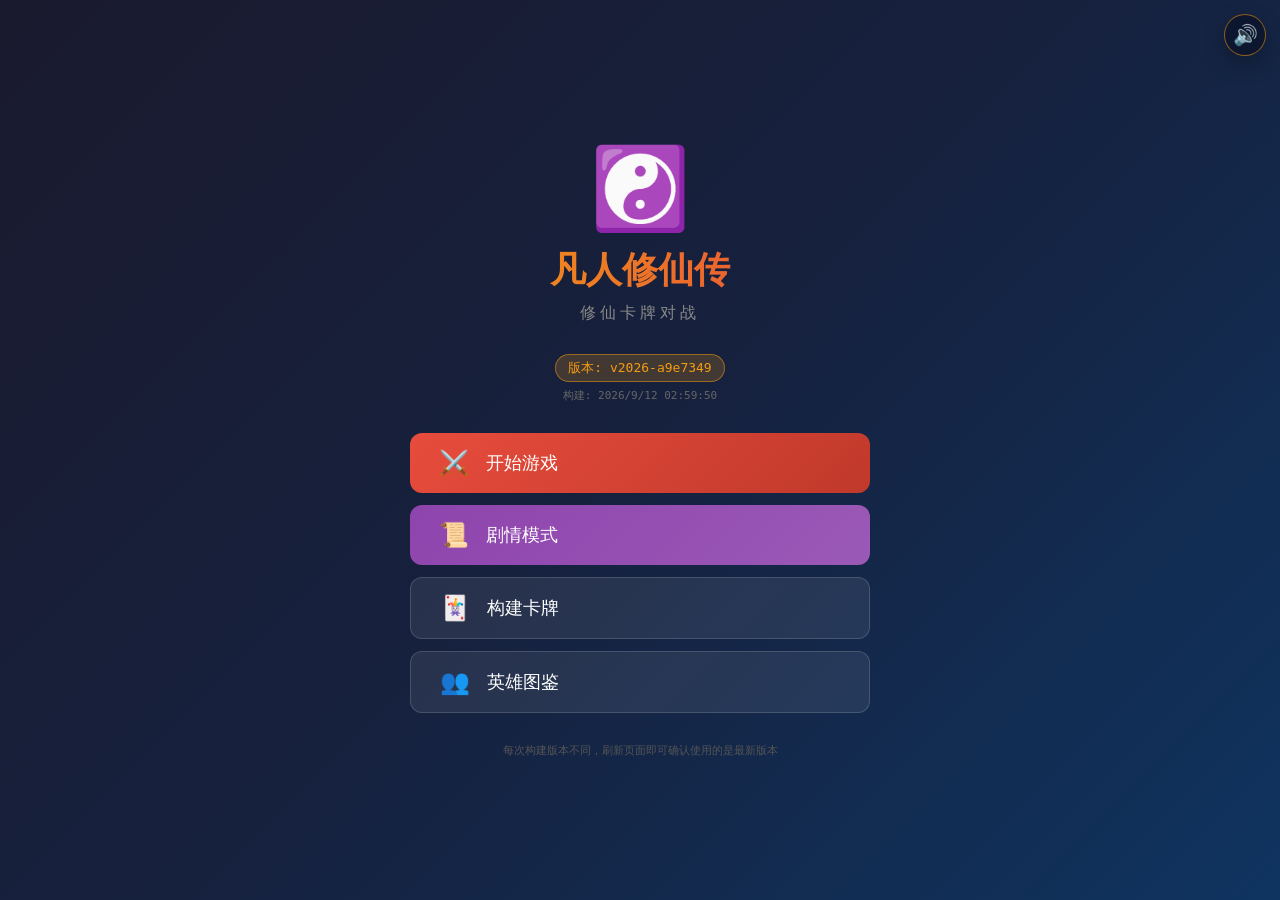
==== commit 7c22d68b: "deploy: publish a9e7349 with classic and Three.js clients" ====
--- a/index.html
+++ b/index.html
@@ -53,7 +53,7 @@
         })();
     </script>
     <!-- End Baidu Analytics -->
-  <script type="module" crossorigin src="./assets/main-Du5lSHHd.js"></script>
+  <script type="module" crossorigin src="./assets/main-DV9QjMC5.js"></script>
   <link rel="stylesheet" crossorigin href="./assets/main-ai2E06xL.css">
 </head>
 <body class="menu-open">
